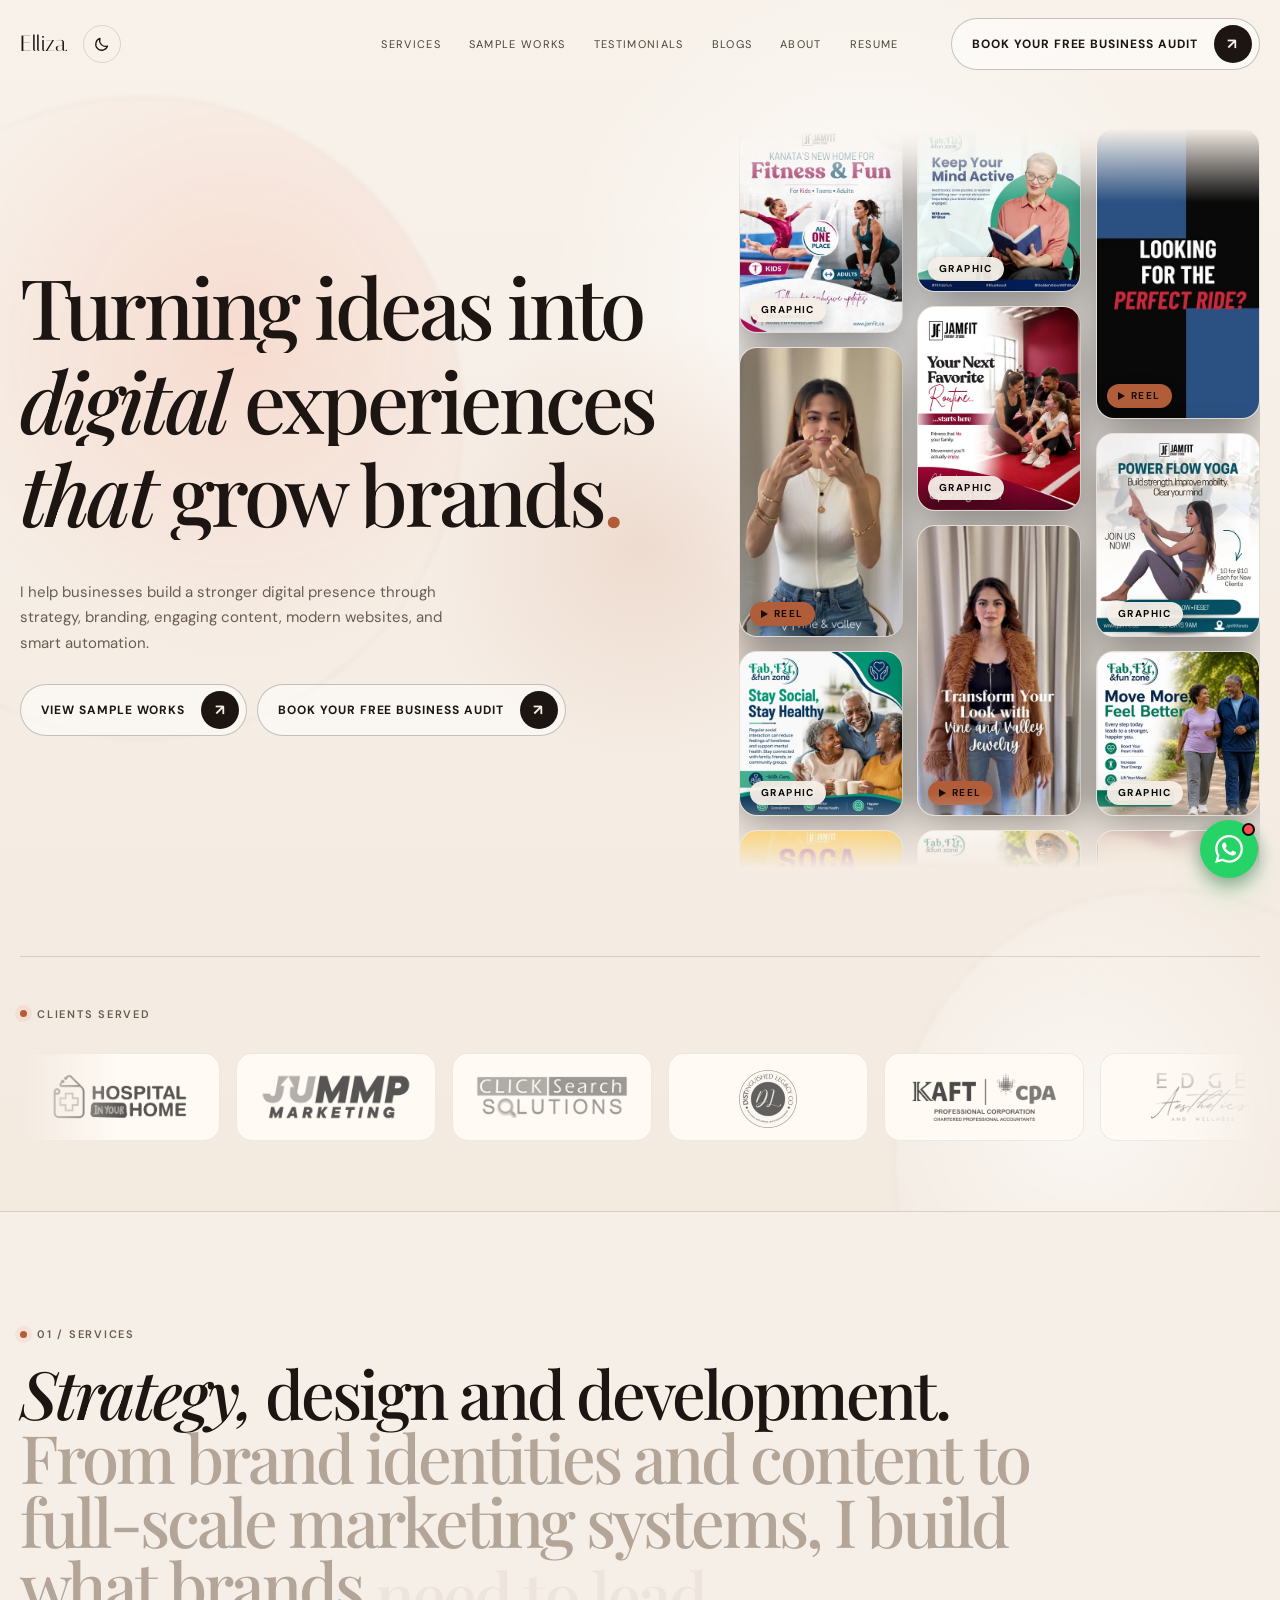
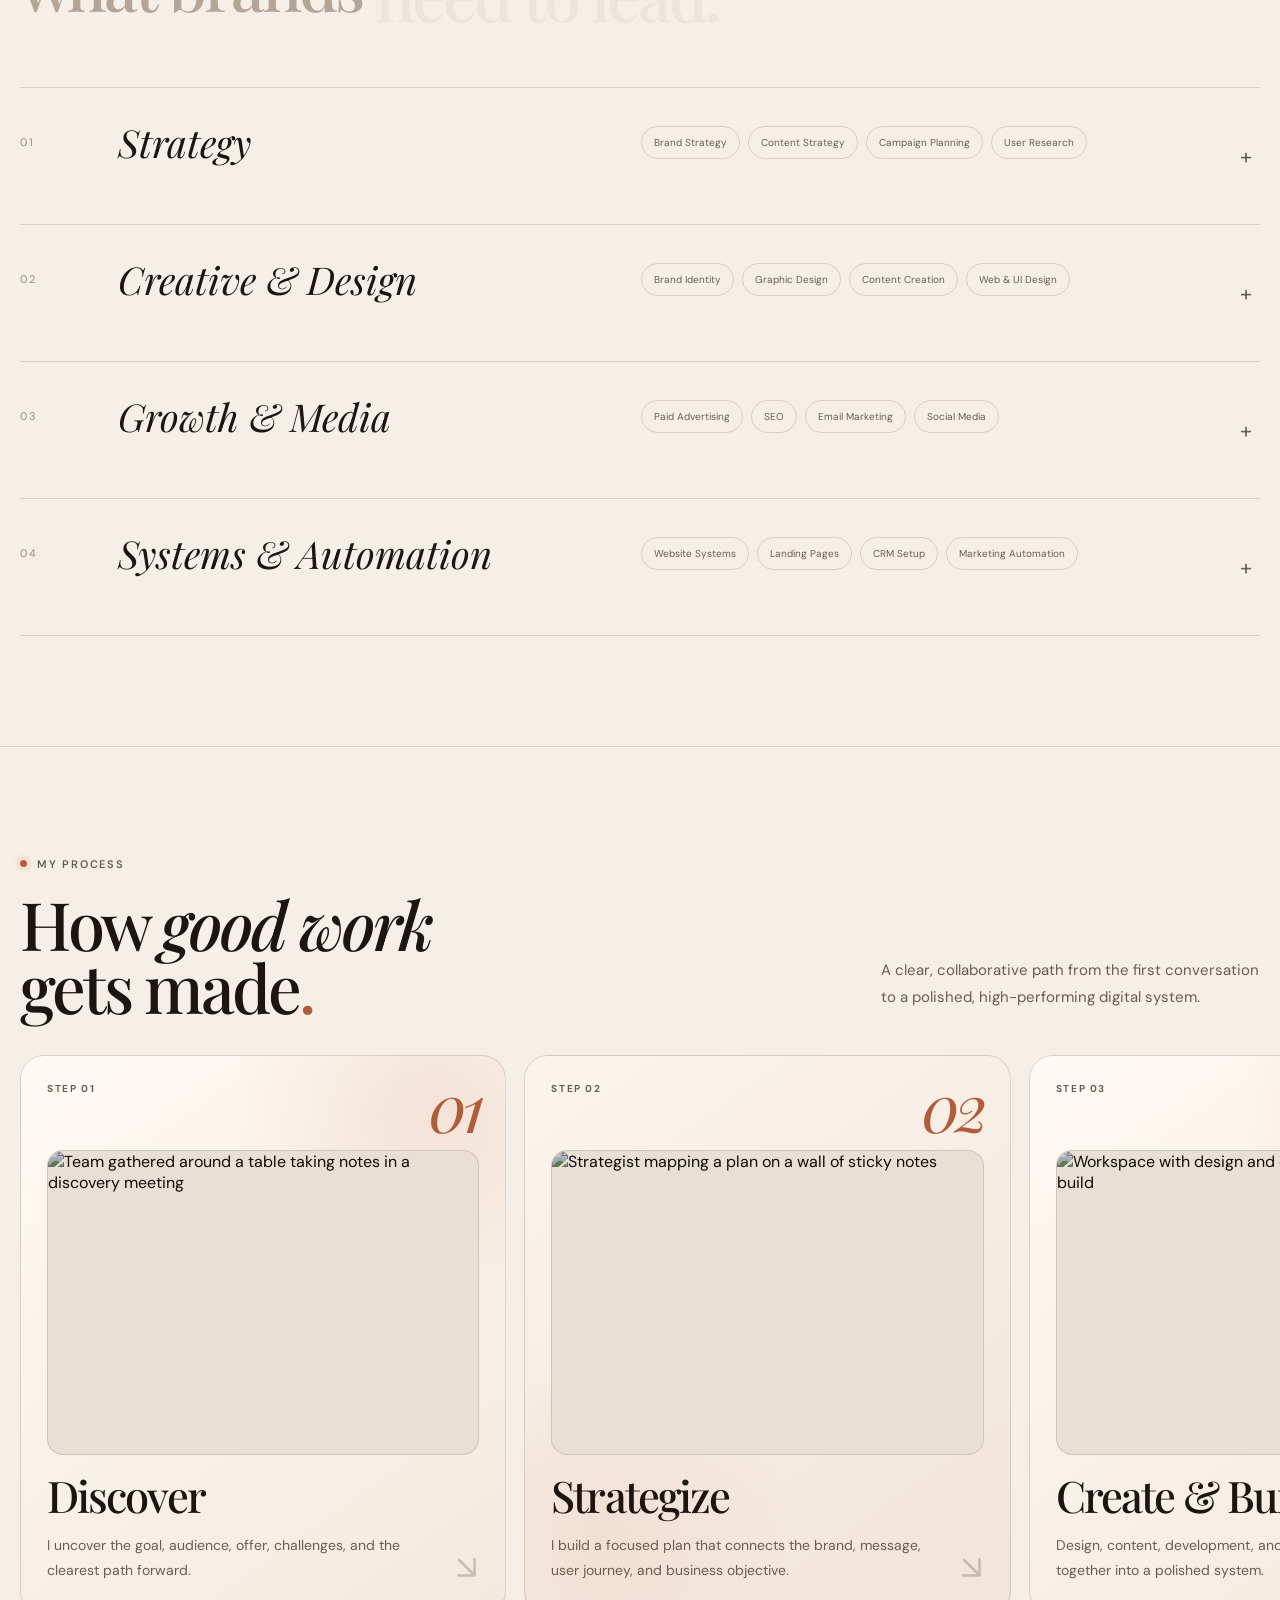
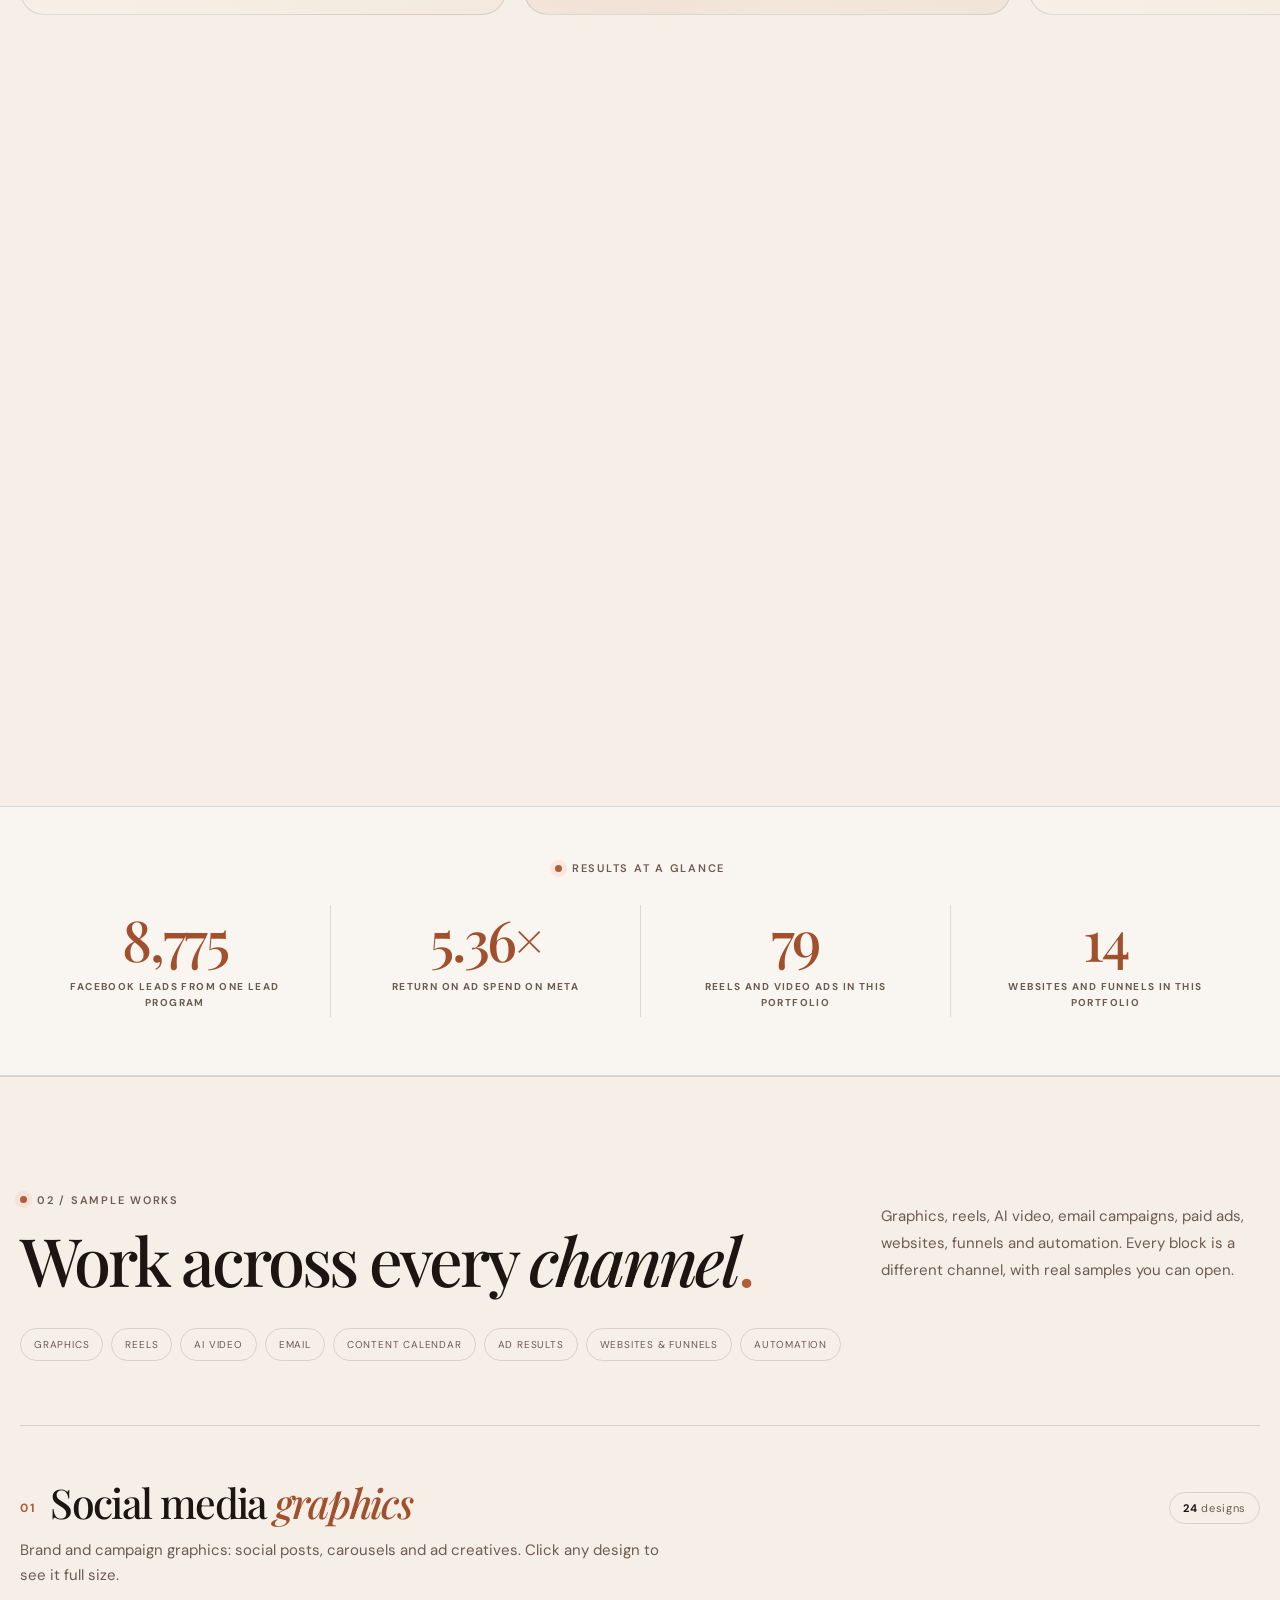
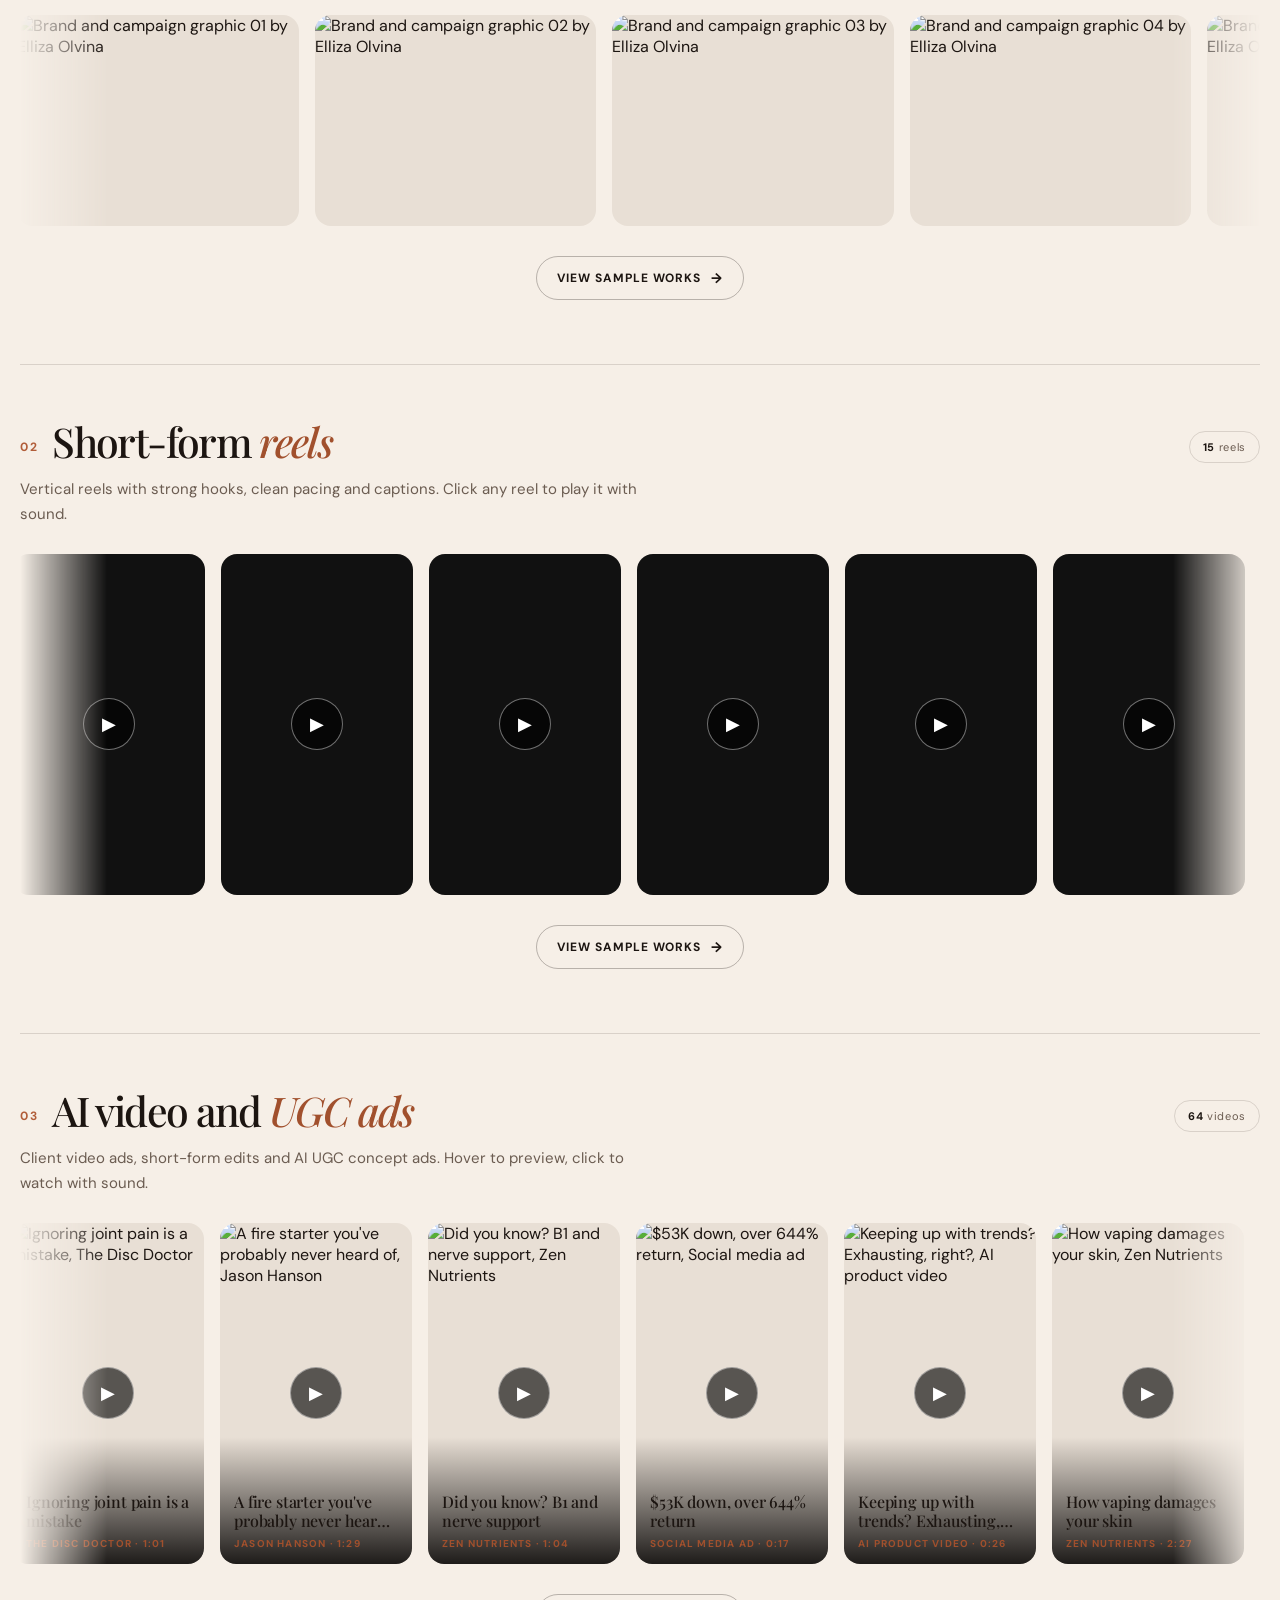
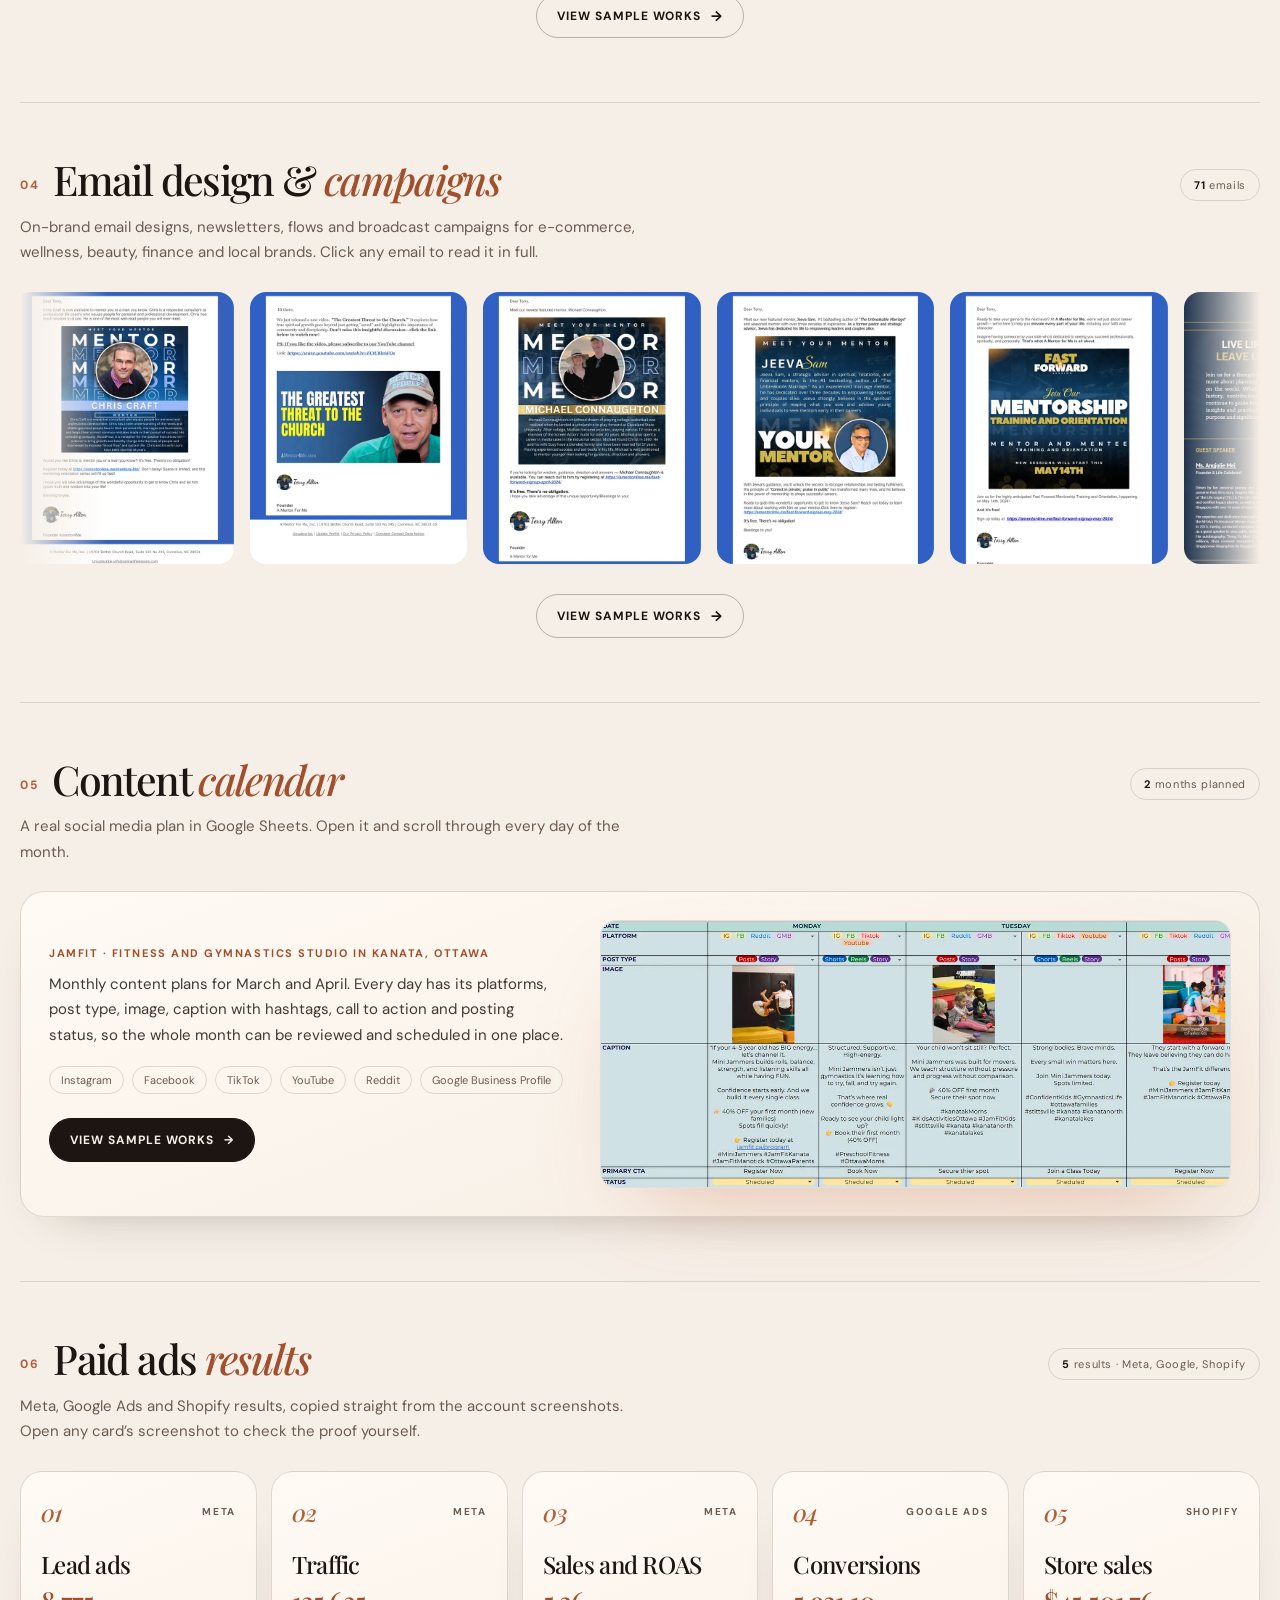
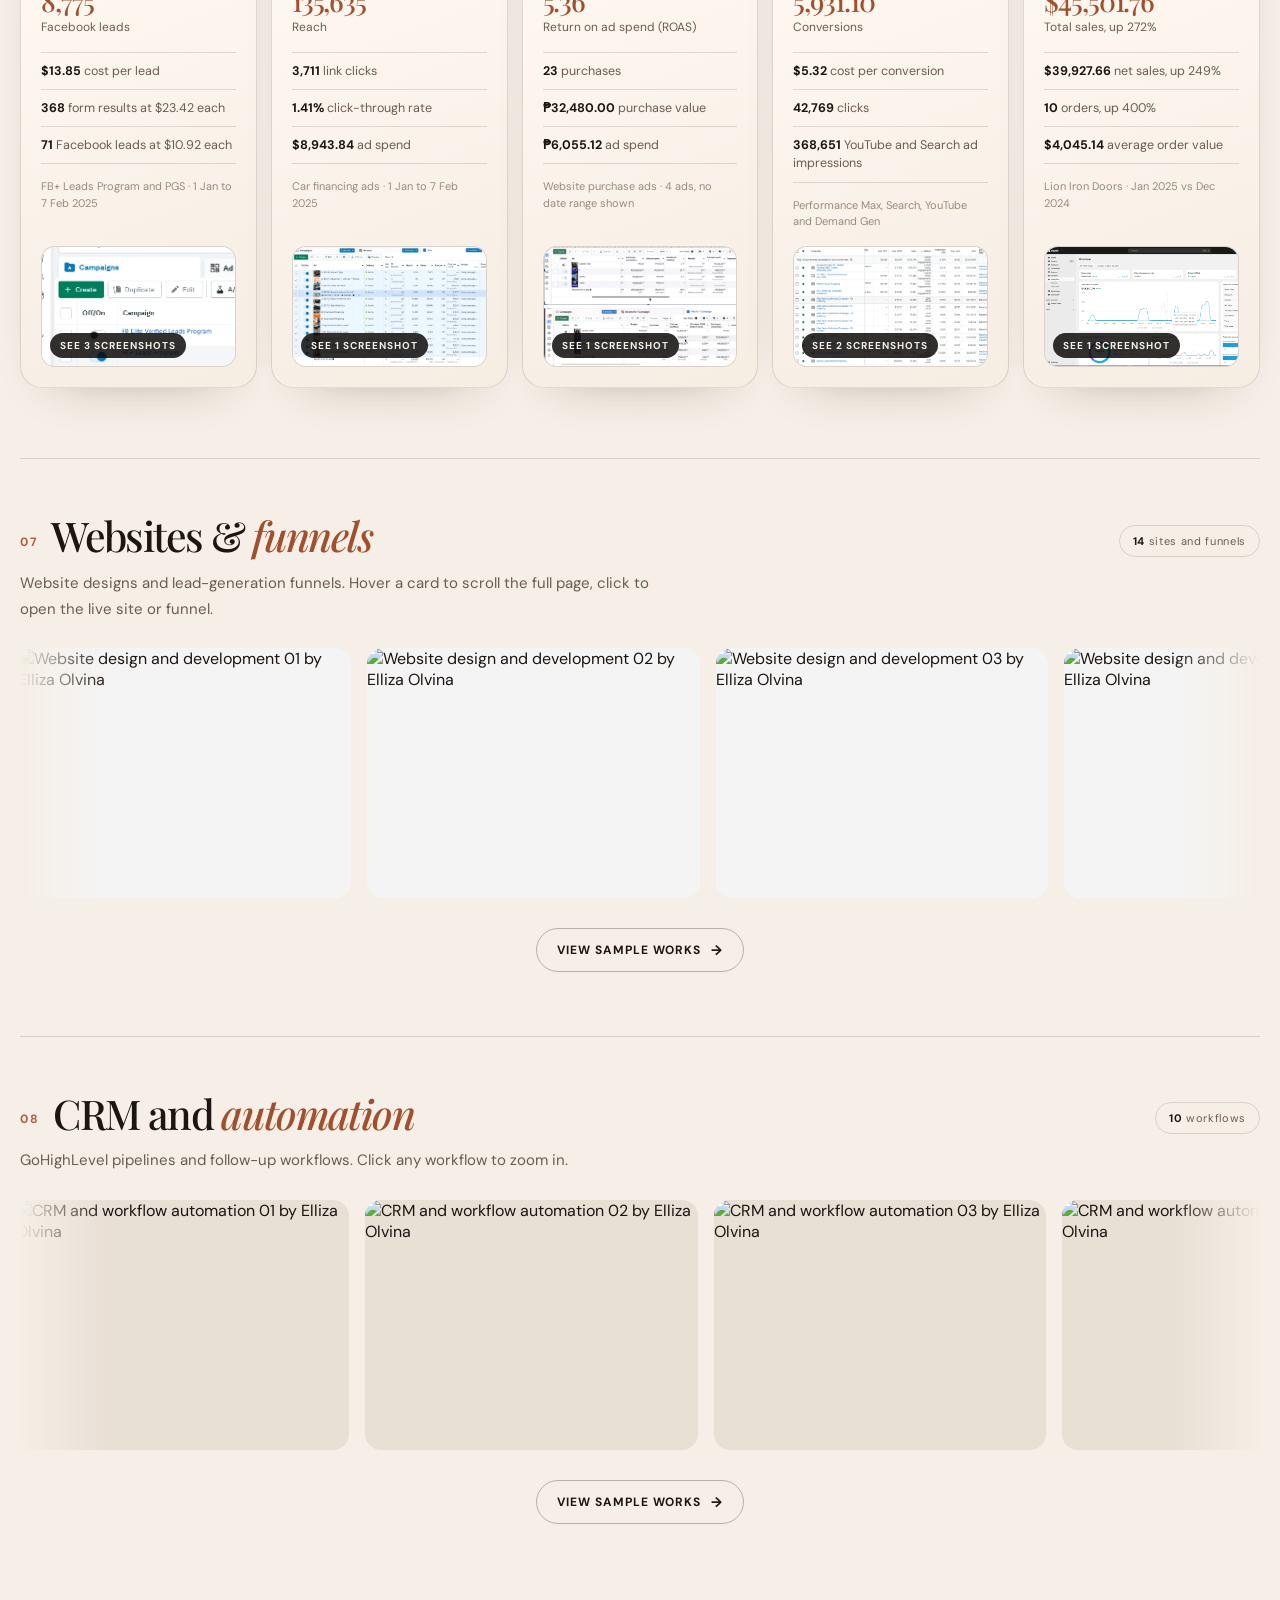
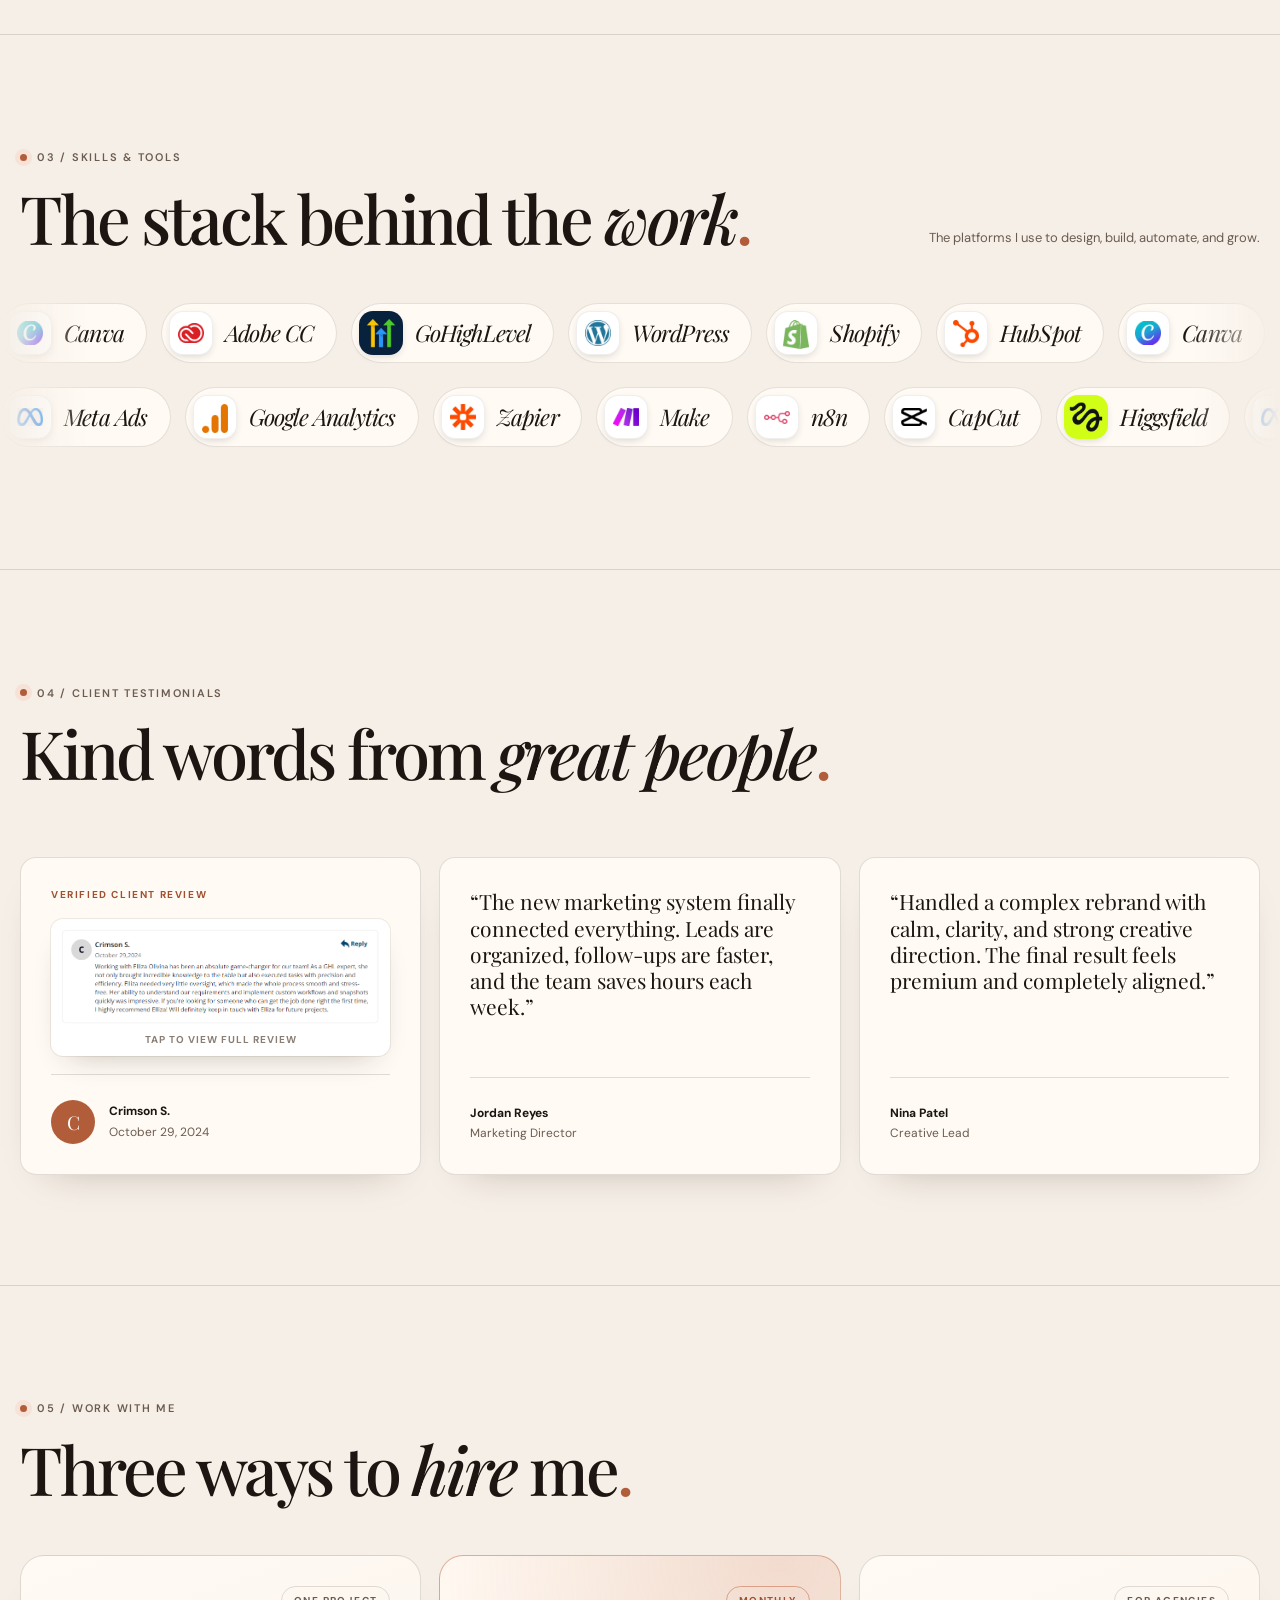
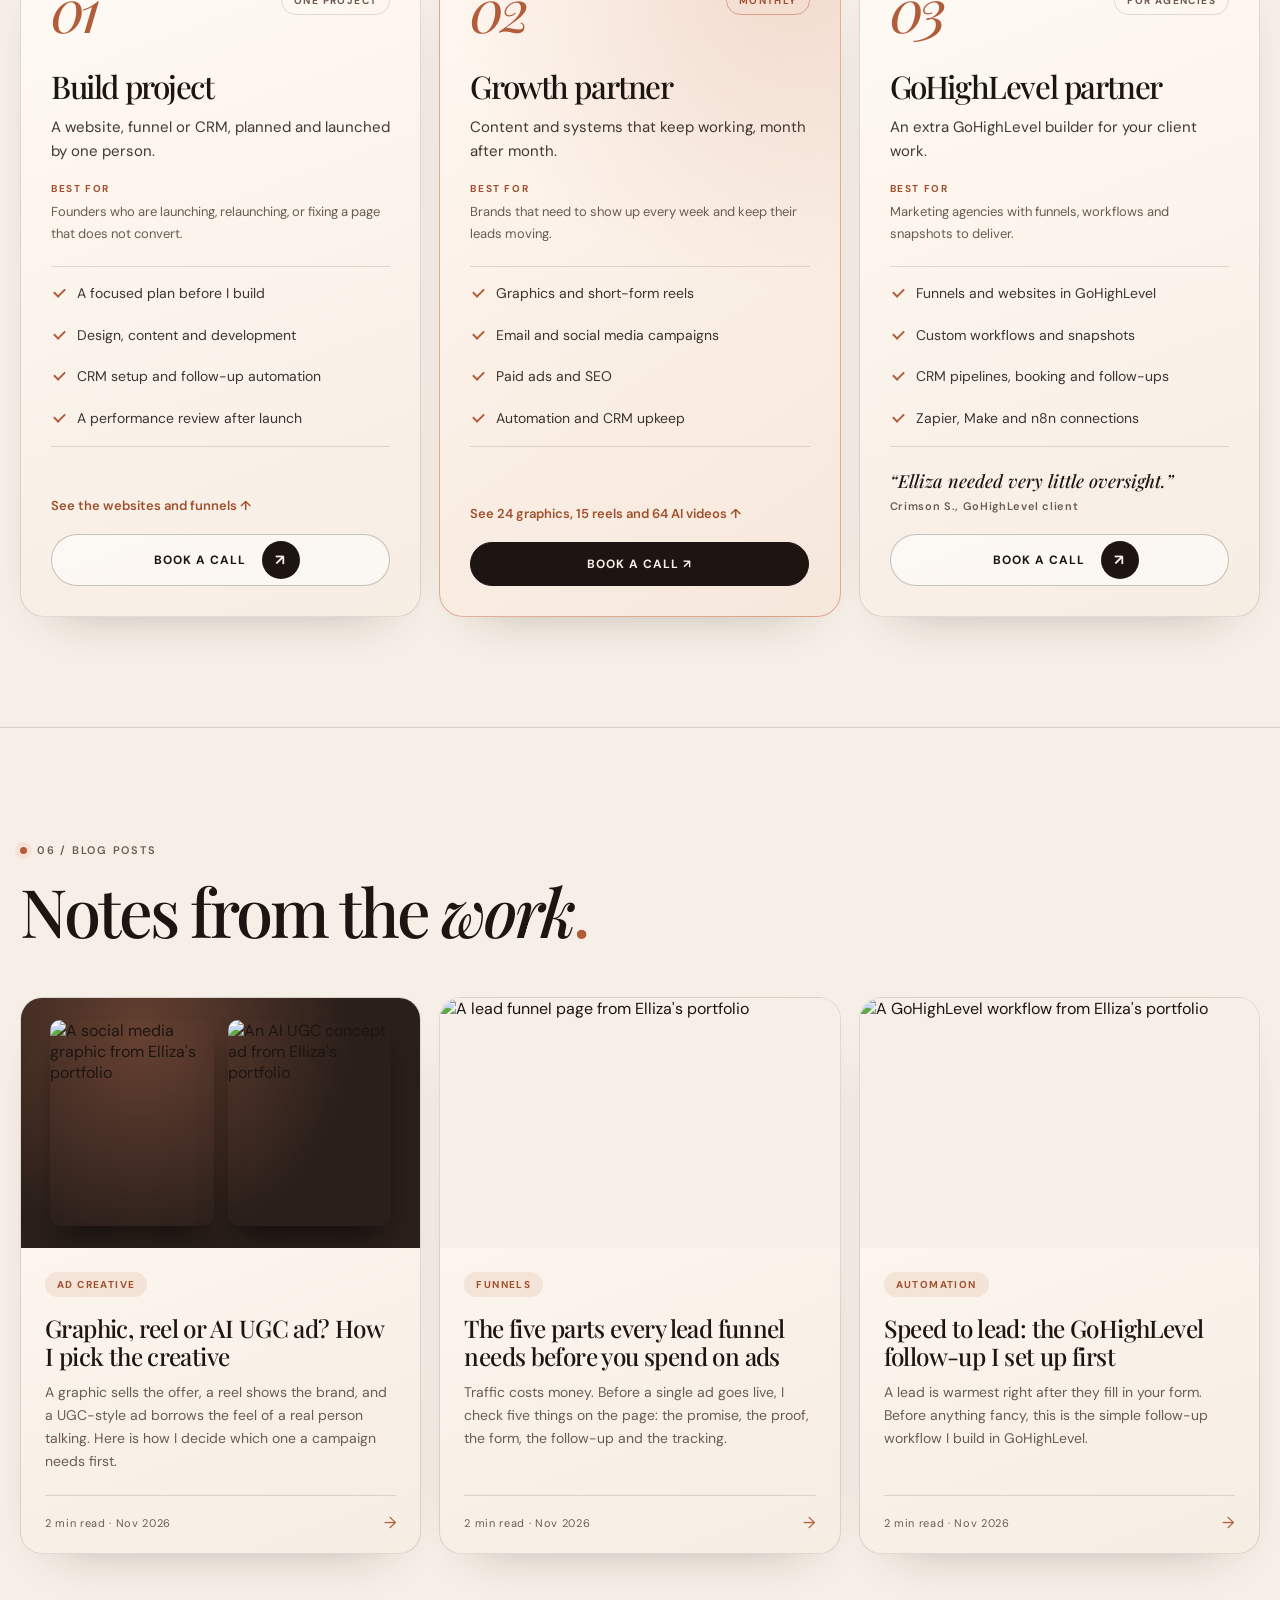
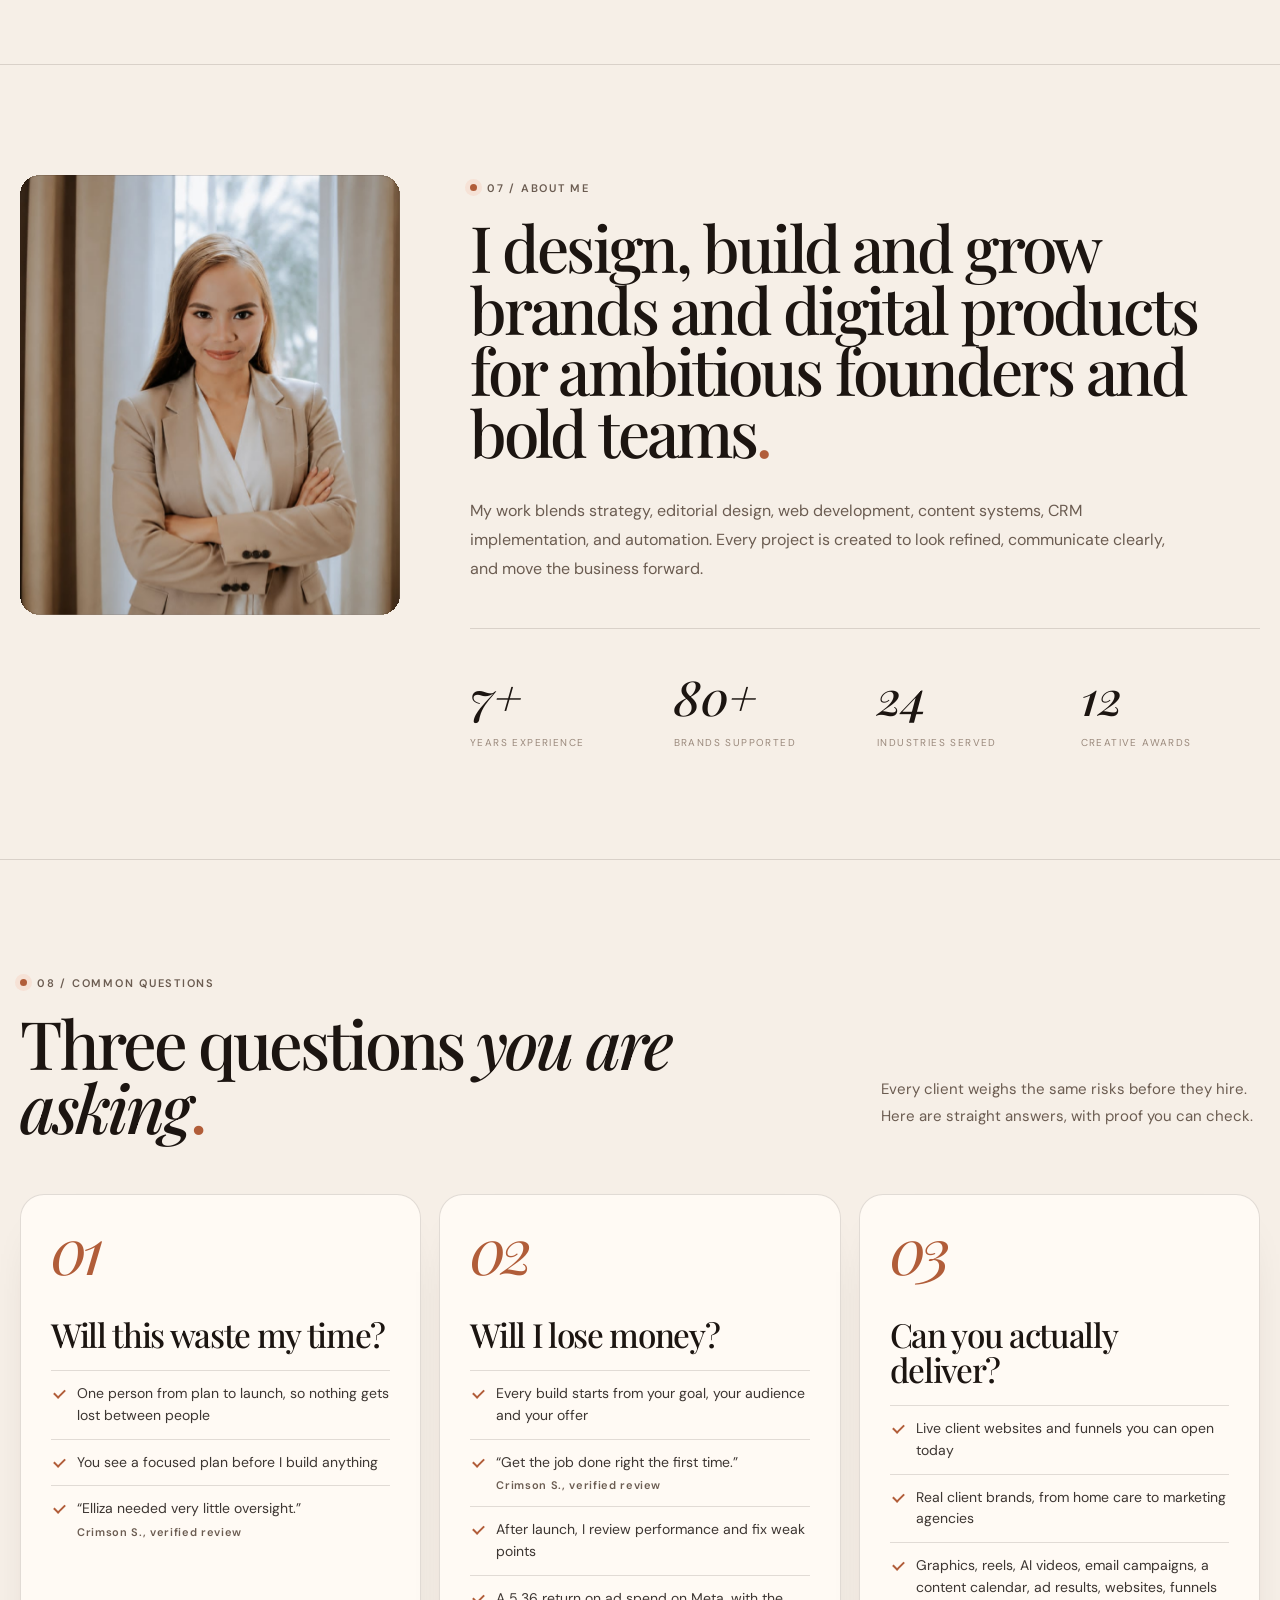
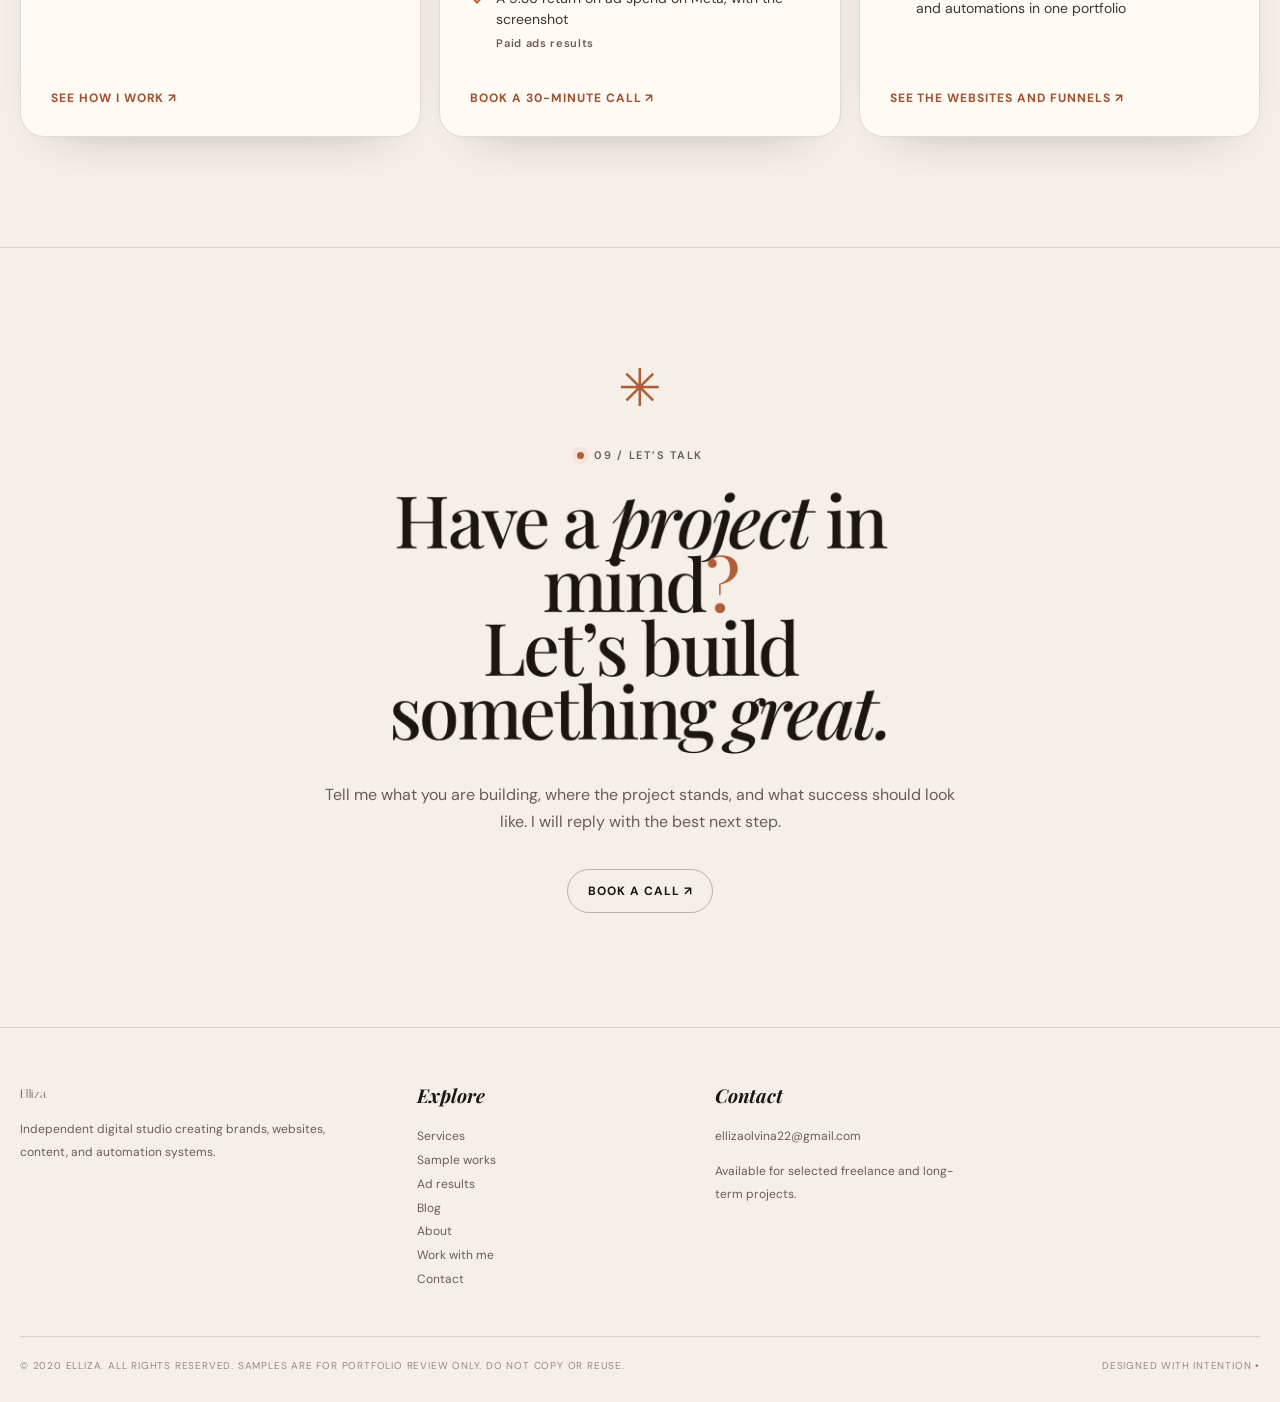
==== index.html @ 6a20acee "Show the site's own cursor inside the sample popups instead of the PC pointer Co-Authored-By: Claude" ====
<!DOCTYPE html>
<html lang="en">
<head>
  <meta charset="UTF-8" />
  <meta name="viewport" content="width=device-width, initial-scale=1.0" />
  <script>var t;try{t=localStorage.getItem("elliza-mode")}catch(e){}if(t!=="dark")document.documentElement.setAttribute("data-theme","light")</script>
  <title>Elliza - Digital Marketing Expert</title>
  <meta name="description" content="Elliza Olvina is a digital marketing expert and GoHighLevel automation specialist building websites, funnels, CRM workflows, and AI agents that grow brands." />
  <meta name="author" content="Elliza Olvina" />
  <meta name="robots" content="index, follow, max-image-preview:large" />
  <link rel="canonical" href="https://elliza-digital.vercel.app/" />
  <meta name="theme-color" content="#f6efe7" />

  <link rel="icon" type="image/png" sizes="32x32" href="favicon-32.png" />
  <link rel="apple-touch-icon" href="apple-touch-icon.png" />
  <link rel="manifest" href="site.webmanifest" />

  <meta property="og:type" content="profile" />
  <meta property="og:site_name" content="Elliza Olvina" />
  <meta property="og:title" content="Elliza Olvina - Digital Marketing Expert &amp; Automation Specialist" />
  <meta property="og:description" content="Elliza Olvina is a digital marketing expert and GoHighLevel automation specialist building websites, funnels, CRM workflows, and AI agents that grow brands." />
  <meta property="og:url" content="https://elliza-digital.vercel.app/" />
  <meta property="og:image" content="https://elliza-digital.vercel.app/assets/images/og-image.jpg" />
  <meta property="og:image:width" content="1200" />
  <meta property="og:image:height" content="630" />
  <meta property="og:image:alt" content="Elliza Olvina, digital marketing expert" />
  <meta property="og:locale" content="en_US" />
  <meta property="profile:first_name" content="Elliza" />
  <meta property="profile:last_name" content="Olvina" />

  <meta name="twitter:card" content="summary_large_image" />
  <meta name="twitter:title" content="Elliza Olvina - Digital Marketing Expert &amp; Automation Specialist" />
  <meta name="twitter:description" content="Elliza Olvina is a digital marketing expert and GoHighLevel automation specialist building websites, funnels, CRM workflows, and AI agents that grow brands." />
  <meta name="twitter:image" content="https://elliza-digital.vercel.app/assets/images/og-image.jpg" />

  <script type="application/ld+json">
  {
    "@context": "https://schema.org",
    "@graph": [
      {
        "@type": "Person",
        "@id": "https://elliza-digital.vercel.app/#elliza",
        "name": "Elliza Olvina",
        "jobTitle": "Digital Marketing Expert and Automation Specialist",
        "description": "Elliza Olvina is a digital marketing expert and GoHighLevel automation specialist building websites, funnels, CRM workflows, and AI agents that grow brands.",
        "url": "https://elliza-digital.vercel.app/",
        "image": "https://elliza-digital.vercel.app/assets/images/og-image.jpg",
        "email": "mailto:ellizaolvina22@gmail.com",
        "telephone": "+639306614307",
        "address": {
          "@type": "PostalAddress",
          "addressLocality": "Butuan City",
          "addressCountry": "PH"
        },
        "alumniOf": {
          "@type": "CollegeOrUniversity",
          "name": "Caraga State University"
        },
        "knowsAbout": [
          "Digital Marketing",
          "GoHighLevel",
          "Marketing Automation",
          "CRM Management",
          "Funnel Building",
          "Website Design",
          "Email Marketing",
          "Social Media Marketing",
          "SEO",
          "n8n",
          "Zapier",
          "Make",
          "AI Agents",
          "Voice AI Agents",
          "Graphic Design",
          "Video Editing"
        ]
      },
      {
        "@type": "WebSite",
        "@id": "https://elliza-digital.vercel.app/#website",
        "url": "https://elliza-digital.vercel.app/",
        "name": "Elliza - Digital Marketing Expert",
        "inLanguage": "en",
        "publisher": {
          "@id": "https://elliza-digital.vercel.app/#elliza"
        }
      },
      {
        "@type": "ProfessionalService",
        "@id": "https://elliza-digital.vercel.app/#service",
        "name": "Elliza Olvina Digital Marketing and Automation",
        "url": "https://elliza-digital.vercel.app/",
        "image": "https://elliza-digital.vercel.app/assets/images/og-image.jpg",
        "telephone": "+639306614307",
        "areaServed": "Worldwide",
        "founder": {
          "@id": "https://elliza-digital.vercel.app/#elliza"
        },
        "serviceType": [
          "Marketing Strategy",
          "Graphic and Web Design",
          "Social Media and Email Marketing",
          "GoHighLevel CRM and Funnel Setup",
          "Marketing Automation",
          "AI and Voice Agents"
        ]
      }
    ]
  }
  </script>

  <link rel="preconnect" href="https://fonts.googleapis.com">
  <link rel="preconnect" href="https://fonts.gstatic.com" crossorigin>
  <link href="https://fonts.googleapis.com/css2?family=DM+Sans:wght@400;500;600;700&family=Italiana&family=Playfair+Display:ital,wght@0,500;0,600;1,500;1,600&display=swap" rel="stylesheet">

  <link rel="stylesheet" href="assets/css/styles.css?v=20261113d">
  <link rel="stylesheet" href="assets/css/protect.css?v=20261112z">
  <link rel="stylesheet" href="assets/css/builds.css?v=20261112a">
  <link rel="stylesheet" href="assets/css/ai-ads.css?v=20261112b">
  <link rel="stylesheet" href="assets/css/flow.css?v=20261113a">
  <link rel="stylesheet" href="assets/css/wa-chat.css?v=20261112n">
  <link rel="stylesheet" href="assets/css/blog.css?v=20261112h">
  <link rel="stylesheet" href="/assets/css/light.css?v=20261113b">
</head>
<body class="is-loading">
  <svg width="0" height="0" style="position:absolute" aria-hidden="true"><symbol id="icon-whatsapp" viewBox="0 0 24 24"><path d="M17.472 14.382c-.297-.149-1.758-.867-2.03-.967-.273-.099-.471-.148-.67.15-.197.297-.767.966-.94 1.164-.173.199-.347.223-.644.075-.297-.15-1.255-.463-2.39-1.475-.883-.788-1.48-1.761-1.653-2.059-.173-.297-.018-.458.13-.606.134-.133.298-.347.446-.52.149-.174.198-.298.298-.497.099-.198.05-.371-.025-.52-.075-.149-.669-1.612-.916-2.207-.242-.579-.487-.5-.669-.51-.173-.008-.371-.01-.57-.01-.198 0-.52.074-.792.372-.272.297-1.04 1.016-1.04 2.479 0 1.462 1.065 2.875 1.213 3.074.149.198 2.096 3.2 5.077 4.487.709.306 1.262.489 1.694.625.712.227 1.36.195 1.871.118.571-.085 1.758-.719 2.006-1.413.248-.694.248-1.289.173-1.413-.074-.124-.272-.198-.57-.347m-5.421 7.403h-.004a9.87 9.87 0 0 1-5.031-1.378l-.361-.214-3.741.982.998-3.648-.235-.374a9.86 9.86 0 0 1-1.51-5.26c.001-5.45 4.436-9.884 9.888-9.884 2.64 0 5.122 1.03 6.988 2.898a9.825 9.825 0 0 1 2.893 6.994c-.003 5.45-4.437 9.884-9.885 9.884m8.413-18.297A11.815 11.815 0 0 0 12.05 0C5.495 0 .16 5.335.157 11.892c0 2.096.547 4.142 1.588 5.945L.057 24l6.305-1.654a11.882 11.882 0 0 0 5.683 1.448h.005c6.554 0 11.89-5.335 11.893-11.893a11.821 11.821 0 0 0-3.48-8.413Z"/></symbol></svg>
  <div class="page-glow" id="pageGlow" aria-hidden="true"></div>
  <div class="page-grid" id="pageGrid" aria-hidden="true"></div>

  <div class="site-loader" id="siteLoader" aria-hidden="true">
    <div class="loader-inner">
      <div class="loader-word"><span>Elliza<span class="accent">.</span></span><span class="loader-percent" id="loaderPercent">00</span></div>
      <div class="loader-track"><div class="loader-bar" id="loaderBar"></div></div>
    </div>
  </div>

  <header class="nav-wrap" id="navWrap">
    <div class="container nav">
      <div class="nav-start">
        <a class="logo" href="#home">Elliza.</a>
        <button class="theme-toggle" id="themeToggle" type="button" aria-label="Switch to light mode" aria-pressed="false"><svg class="theme-sun" viewBox="0 0 24 24" aria-hidden="true"><circle cx="12" cy="12" r="4.2"/><path d="M12 2.5v2.2M12 19.3v2.2M4.6 4.6l1.6 1.6M17.8 17.8l1.6 1.6M2.5 12h2.2M19.3 12h2.2M4.6 19.4l1.6-1.6M17.8 6.2l1.6-1.6"/></svg><svg class="theme-moon" viewBox="0 0 24 24" aria-hidden="true"><path d="M20.5 14.2A8.5 8.5 0 0 1 9.8 3.5a8.5 8.5 0 1 0 10.7 10.7Z"/></svg></button>
      </div>

      <nav class="nav-links" id="navLinks">
        <a href="#services">Services</a>
        <a href="#work">Sample Works</a>
        <a href="#testimonials">Testimonials</a>
        <a href="#blog">Blogs</a>
        <a href="#about">About</a>
        <a href="assets/Elliza-Olvina-Resume.pdf" target="_blank" rel="noopener">Resume</a>
      </nav>

      <a class="btn nav-cta" href="book">Book Your Free Business Audit</a>
      <button class="menu-toggle" id="menuToggle" aria-label="Open menu">☰</button>
    </div>
  </header>

  <main>
    <section class="hero" id="home">
      <div class="container">
        <div class="hero-grid">
          <div class="hero-main">
            <h1 class="serif reveal">
              Turning ideas into<br>
              <span class="italic">digital</span> experiences<br>
              <span class="italic">that</span> grow brands<span class="accent">.</span>
            </h1>

            <div class="hero-copy reveal">
              <p>
                I help businesses build a stronger digital presence through strategy,
                branding, engaging content, modern websites, and smart automation.
              </p>
              <div class="hero-actions">
                <a href="#work" class="btn vivid-button">View Sample Works</a>
                <a href="book" class="btn vivid-button">Book Your Free Business Audit</a>
              </div>
            </div>
          </div>

          <div class="hero-wall" aria-hidden="true">
            <div class="wall-lane lane-1">
              <div class="wall-track">
                <button class="wall-tile" type="button" tabindex="-1" data-open="graphics" data-index="0"><img src="assets/images/hero-wall/graphic-01.webp" width="420" height="525" alt="" decoding="async" draggable="false"><span class="wall-tag">Graphic</span></button>
                <button class="wall-tile is-reel" type="button" tabindex="-1" data-open="reels" data-index="4"><video muted loop playsinline preload="none" poster="assets/images/hero-wall/reel-05.jpg" src="assets/video/hero-wall/reel-05.mp4"></video><span class="wall-tag">Reel</span></button>
                <button class="wall-tile" type="button" tabindex="-1" data-open="graphics" data-index="13"><img src="assets/images/hero-wall/graphic-14.webp" width="420" height="420" alt="" decoding="async" draggable="false"><span class="wall-tag">Graphic</span></button>
                <button class="wall-tile" type="button" tabindex="-1" data-open="graphics" data-index="8"><img src="assets/images/hero-wall/graphic-09.webp" width="420" height="525" alt="" decoding="async" draggable="false"><span class="wall-tag">Graphic</span></button>
                <button class="wall-tile is-reel" type="button" tabindex="-1" data-open="reels" data-index="12"><video muted loop playsinline preload="none" poster="assets/images/hero-wall/reel-13.jpg" src="assets/video/hero-wall/reel-13.mp4"></video><span class="wall-tag">Reel</span></button>
                <button class="wall-tile" type="button" tabindex="-1" data-open="graphics" data-index="20"><img src="assets/images/hero-wall/graphic-21.webp" width="420" height="420" alt="" decoding="async" draggable="false"><span class="wall-tag">Graphic</span></button>
                <button class="wall-tile" type="button" tabindex="-1" data-open="graphics" data-index="0"><img src="assets/images/hero-wall/graphic-01.webp" width="420" height="525" alt="" decoding="async" draggable="false"><span class="wall-tag">Graphic</span></button>
                <button class="wall-tile is-reel" type="button" tabindex="-1" data-open="reels" data-index="4"><video muted loop playsinline preload="none" poster="assets/images/hero-wall/reel-05.jpg" src="assets/video/hero-wall/reel-05.mp4"></video><span class="wall-tag">Reel</span></button>
                <button class="wall-tile" type="button" tabindex="-1" data-open="graphics" data-index="13"><img src="assets/images/hero-wall/graphic-14.webp" width="420" height="420" alt="" decoding="async" draggable="false"><span class="wall-tag">Graphic</span></button>
                <button class="wall-tile" type="button" tabindex="-1" data-open="graphics" data-index="8"><img src="assets/images/hero-wall/graphic-09.webp" width="420" height="525" alt="" decoding="async" draggable="false"><span class="wall-tag">Graphic</span></button>
                <button class="wall-tile is-reel" type="button" tabindex="-1" data-open="reels" data-index="12"><video muted loop playsinline preload="none" poster="assets/images/hero-wall/reel-13.jpg" src="assets/video/hero-wall/reel-13.mp4"></video><span class="wall-tag">Reel</span></button>
                <button class="wall-tile" type="button" tabindex="-1" data-open="graphics" data-index="20"><img src="assets/images/hero-wall/graphic-21.webp" width="420" height="420" alt="" decoding="async" draggable="false"><span class="wall-tag">Graphic</span></button>
              </div>
            </div>
            <div class="wall-lane lane-2">
              <div class="wall-track">
                <button class="wall-tile" type="button" tabindex="-1" data-open="graphics" data-index="12"><img src="assets/images/hero-wall/graphic-13.webp" width="420" height="420" alt="" decoding="async" draggable="false"><span class="wall-tag">Graphic</span></button>
                <button class="wall-tile" type="button" tabindex="-1" data-open="graphics" data-index="1"><img src="assets/images/hero-wall/graphic-02.webp" width="420" height="525" alt="" decoding="async" draggable="false"><span class="wall-tag">Graphic</span></button>
                <button class="wall-tile is-reel" type="button" tabindex="-1" data-open="reels" data-index="11"><video muted loop playsinline preload="none" poster="assets/images/hero-wall/reel-12.jpg" src="assets/video/hero-wall/reel-12.mp4"></video><span class="wall-tag">Reel</span></button>
                <button class="wall-tile" type="button" tabindex="-1" data-open="graphics" data-index="23"><img src="assets/images/hero-wall/graphic-24.webp" width="420" height="420" alt="" decoding="async" draggable="false"><span class="wall-tag">Graphic</span></button>
                <button class="wall-tile" type="button" tabindex="-1" data-open="graphics" data-index="9"><img src="assets/images/hero-wall/graphic-10.webp" width="420" height="525" alt="" decoding="async" draggable="false"><span class="wall-tag">Graphic</span></button>
                <button class="wall-tile is-reel" type="button" tabindex="-1" data-open="reels" data-index="1"><video muted loop playsinline preload="none" poster="assets/images/hero-wall/reel-02.jpg" src="assets/video/hero-wall/reel-02.mp4"></video><span class="wall-tag">Reel</span></button>
                <button class="wall-tile" type="button" tabindex="-1" data-open="graphics" data-index="12"><img src="assets/images/hero-wall/graphic-13.webp" width="420" height="420" alt="" decoding="async" draggable="false"><span class="wall-tag">Graphic</span></button>
                <button class="wall-tile" type="button" tabindex="-1" data-open="graphics" data-index="1"><img src="assets/images/hero-wall/graphic-02.webp" width="420" height="525" alt="" decoding="async" draggable="false"><span class="wall-tag">Graphic</span></button>
                <button class="wall-tile is-reel" type="button" tabindex="-1" data-open="reels" data-index="11"><video muted loop playsinline preload="none" poster="assets/images/hero-wall/reel-12.jpg" src="assets/video/hero-wall/reel-12.mp4"></video><span class="wall-tag">Reel</span></button>
                <button class="wall-tile" type="button" tabindex="-1" data-open="graphics" data-index="23"><img src="assets/images/hero-wall/graphic-24.webp" width="420" height="420" alt="" decoding="async" draggable="false"><span class="wall-tag">Graphic</span></button>
                <button class="wall-tile" type="button" tabindex="-1" data-open="graphics" data-index="9"><img src="assets/images/hero-wall/graphic-10.webp" width="420" height="525" alt="" decoding="async" draggable="false"><span class="wall-tag">Graphic</span></button>
                <button class="wall-tile is-reel" type="button" tabindex="-1" data-open="reels" data-index="1"><video muted loop playsinline preload="none" poster="assets/images/hero-wall/reel-02.jpg" src="assets/video/hero-wall/reel-02.mp4"></video><span class="wall-tag">Reel</span></button>
              </div>
            </div>
            <div class="wall-lane lane-3">
              <div class="wall-track">
                <button class="wall-tile is-reel" type="button" tabindex="-1" data-open="reels" data-index="3"><video muted loop playsinline preload="none" poster="assets/images/hero-wall/reel-04.jpg" src="assets/video/hero-wall/reel-04.mp4"></video><span class="wall-tag">Reel</span></button>
                <button class="wall-tile" type="button" tabindex="-1" data-open="graphics" data-index="4"><img src="assets/images/hero-wall/graphic-05.webp" width="420" height="525" alt="" decoding="async" draggable="false"><span class="wall-tag">Graphic</span></button>
                <button class="wall-tile" type="button" tabindex="-1" data-open="graphics" data-index="14"><img src="assets/images/hero-wall/graphic-15.webp" width="420" height="420" alt="" decoding="async" draggable="false"><span class="wall-tag">Graphic</span></button>
                <button class="wall-tile is-reel" type="button" tabindex="-1" data-open="reels" data-index="13"><video muted loop playsinline preload="none" poster="assets/images/hero-wall/reel-14.jpg" src="assets/video/hero-wall/reel-14.mp4"></video><span class="wall-tag">Reel</span></button>
                <button class="wall-tile" type="button" tabindex="-1" data-open="graphics" data-index="6"><img src="assets/images/hero-wall/graphic-07.webp" width="420" height="525" alt="" decoding="async" draggable="false"><span class="wall-tag">Graphic</span></button>
                <button class="wall-tile" type="button" tabindex="-1" data-open="graphics" data-index="10"><img src="assets/images/hero-wall/graphic-11.webp" width="420" height="525" alt="" decoding="async" draggable="false"><span class="wall-tag">Graphic</span></button>
                <button class="wall-tile" type="button" tabindex="-1" data-open="graphics" data-index="19"><img src="assets/images/hero-wall/graphic-20.webp" width="420" height="420" alt="" decoding="async" draggable="false"><span class="wall-tag">Graphic</span></button>
                <button class="wall-tile is-reel" type="button" tabindex="-1" data-open="reels" data-index="3"><video muted loop playsinline preload="none" poster="assets/images/hero-wall/reel-04.jpg" src="assets/video/hero-wall/reel-04.mp4"></video><span class="wall-tag">Reel</span></button>
                <button class="wall-tile" type="button" tabindex="-1" data-open="graphics" data-index="4"><img src="assets/images/hero-wall/graphic-05.webp" width="420" height="525" alt="" decoding="async" draggable="false"><span class="wall-tag">Graphic</span></button>
                <button class="wall-tile" type="button" tabindex="-1" data-open="graphics" data-index="14"><img src="assets/images/hero-wall/graphic-15.webp" width="420" height="420" alt="" decoding="async" draggable="false"><span class="wall-tag">Graphic</span></button>
                <button class="wall-tile is-reel" type="button" tabindex="-1" data-open="reels" data-index="13"><video muted loop playsinline preload="none" poster="assets/images/hero-wall/reel-14.jpg" src="assets/video/hero-wall/reel-14.mp4"></video><span class="wall-tag">Reel</span></button>
                <button class="wall-tile" type="button" tabindex="-1" data-open="graphics" data-index="6"><img src="assets/images/hero-wall/graphic-07.webp" width="420" height="525" alt="" decoding="async" draggable="false"><span class="wall-tag">Graphic</span></button>
                <button class="wall-tile" type="button" tabindex="-1" data-open="graphics" data-index="10"><img src="assets/images/hero-wall/graphic-11.webp" width="420" height="525" alt="" decoding="async" draggable="false"><span class="wall-tag">Graphic</span></button>
                <button class="wall-tile" type="button" tabindex="-1" data-open="graphics" data-index="19"><img src="assets/images/hero-wall/graphic-20.webp" width="420" height="420" alt="" decoding="async" draggable="false"><span class="wall-tag">Graphic</span></button>
              </div>
            </div>
          </div>
        </div>

        <div class="clients-strip reveal">
          <p class="eyebrow clients-strip-label">Clients Served</p>
          <div class="brand-strip" aria-label="Clients served">
            <div class="brand-track">
              <ul class="brand-group client-logos">
                <li class="client-logo"><img src="assets/images/clients/hospital-in-your-home.webp" alt="Hospital In Your Home" width="343" height="120" decoding="async" draggable="false"></li>
                <li class="client-logo"><img src="assets/images/clients/jummp-marketing.webp" alt="JUMMP Marketing" width="360" height="114" decoding="async" draggable="false"></li>
                <li class="client-logo"><img src="assets/images/clients/click-search-solutions.webp" alt="Click Search Solutions" width="360" height="99" decoding="async" draggable="false"></li>
                <li class="client-logo is-square"><img src="assets/images/clients/distinguished-legacy.webp" alt="Distinguished Legacy Co." width="120" height="120" decoding="async" draggable="false"></li>
                <li class="client-logo"><img src="assets/images/clients/kaft-cpa.webp" alt="KAFT CPA Professional Corporation" width="360" height="120" decoding="async" draggable="false"></li>
                <li class="client-logo"><img src="assets/images/clients/edge-aesthetics.webp" alt="Edge Aesthetics and Wellness" width="247" height="120" decoding="async" draggable="false"></li>
                <li class="client-logo is-square"><img src="assets/images/clients/passport-to-health.webp" alt="Passport to Health" width="120" height="120" decoding="async" draggable="false"></li>
                <li class="client-logo"><img src="assets/images/clients/10x-advantage.webp" alt="10X Advantage" width="360" height="106" decoding="async" draggable="false"></li>
                <li class="client-logo"><img src="assets/images/clients/goshen-quality-care.webp" alt="Goshen Quality Care" width="214" height="120" decoding="async" draggable="false"></li>
                <li class="client-logo is-square"><img src="assets/images/clients/wise-and-well.webp" alt="Wise &amp; Well" width="96" height="120" decoding="async" draggable="false"></li>
                <li class="client-logo"><img src="assets/images/clients/restaurant-brand-builders.webp" alt="Restaurant Brand Builders" width="222" height="120" decoding="async" draggable="false"></li>
                <li class="client-logo"><img src="assets/images/clients/care-home-mastery.webp" alt="Care Home Mastery" width="181" height="120" decoding="async" draggable="false"></li>
                <li class="client-logo"><img src="assets/images/clients/marketmystr.webp" alt="MarketMystr" width="354" height="100" decoding="async" draggable="false"></li>
              </ul>
              <ul class="brand-group client-logos" aria-hidden="true">
                <li class="client-logo"><img src="assets/images/clients/hospital-in-your-home.webp" alt="" width="343" height="120" decoding="async" draggable="false"></li>
                <li class="client-logo"><img src="assets/images/clients/jummp-marketing.webp" alt="" width="360" height="114" decoding="async" draggable="false"></li>
                <li class="client-logo"><img src="assets/images/clients/click-search-solutions.webp" alt="" width="360" height="99" decoding="async" draggable="false"></li>
                <li class="client-logo is-square"><img src="assets/images/clients/distinguished-legacy.webp" alt="" width="120" height="120" decoding="async" draggable="false"></li>
                <li class="client-logo"><img src="assets/images/clients/kaft-cpa.webp" alt="" width="360" height="120" decoding="async" draggable="false"></li>
                <li class="client-logo"><img src="assets/images/clients/edge-aesthetics.webp" alt="" width="247" height="120" decoding="async" draggable="false"></li>
                <li class="client-logo is-square"><img src="assets/images/clients/passport-to-health.webp" alt="" width="120" height="120" decoding="async" draggable="false"></li>
                <li class="client-logo"><img src="assets/images/clients/10x-advantage.webp" alt="" width="360" height="106" decoding="async" draggable="false"></li>
                <li class="client-logo"><img src="assets/images/clients/goshen-quality-care.webp" alt="" width="214" height="120" decoding="async" draggable="false"></li>
                <li class="client-logo is-square"><img src="assets/images/clients/wise-and-well.webp" alt="" width="96" height="120" decoding="async" draggable="false"></li>
                <li class="client-logo"><img src="assets/images/clients/restaurant-brand-builders.webp" alt="" width="222" height="120" decoding="async" draggable="false"></li>
                <li class="client-logo"><img src="assets/images/clients/care-home-mastery.webp" alt="" width="181" height="120" decoding="async" draggable="false"></li>
                <li class="client-logo"><img src="assets/images/clients/marketmystr.webp" alt="" width="354" height="100" decoding="async" draggable="false"></li>
              </ul>
            </div>
          </div>
        </div>
      </div>
    </section>

    <section class="section" id="services">
      <div class="container">
        <div class="eyebrow reveal">01 / Services</div>
        <h2 class="serif services-intro reveal">
          <span class="italic">Strategy,</span> design and development.<br>
          <span class="services-secondary" id="servicesSecondary">From brand identities and content to full-scale marketing systems, I build what brands need to lead.</span>
        </h2>

        <div class="service-list">
          <div class="service-row reveal" data-preview-image="https://images.unsplash.com/photo-1552664730-d307ca884978?auto=format&fit=crop&w=1200&q=88" data-preview-alt="Brand strategy workshop with a team planning ideas">
            <div class="service-number">01</div>
            <div class="service-name">Strategy</div>
            <div class="service-tags">
              <span class="tag">Brand Strategy</span><span class="tag">Content Strategy</span><span class="tag">Campaign Planning</span><span class="tag">User Research</span>
            </div>
            <div class="service-detail">I clarify your positioning, audience, offer, and goals so every creative decision supports a clear business direction.</div>
          </div>

          <div class="service-row reveal" data-preview-image="https://images.unsplash.com/photo-1558655146-d09347e92766?auto=format&fit=crop&w=1200&q=88" data-preview-alt="Creative designer working on a digital interface">
            <div class="service-number">02</div>
            <div class="service-name">Creative & Design</div>
            <div class="service-tags">
              <span class="tag">Brand Identity</span><span class="tag">Graphic Design</span><span class="tag">Content Creation</span><span class="tag">Web & UI Design</span>
            </div>
            <div class="service-detail">From visual identity to responsive web design, I create a consistent experience that feels polished, intentional, and easy to use.</div>
          </div>

          <div class="service-row reveal" data-preview-image="https://images.unsplash.com/photo-1460925895917-afdab827c52f?auto=format&fit=crop&w=1200&q=88" data-preview-alt="Digital marketing analytics and campaign performance dashboard">
            <div class="service-number">03</div>
            <div class="service-name">Growth & Media</div>
            <div class="service-tags">
              <span class="tag">Paid Advertising</span><span class="tag">SEO</span><span class="tag">Email Marketing</span><span class="tag">Social Media</span>
            </div>
            <div class="service-detail">I connect content, campaigns, and performance tracking to attract the right audience and turn attention into measurable growth.</div>
          </div>

          <div class="service-row reveal" data-preview-image="https://images.unsplash.com/photo-1551288049-bebda4e38f71?auto=format&fit=crop&w=1200&q=88" data-preview-alt="CRM automation and connected business systems dashboard">
            <div class="service-number">04</div>
            <div class="service-name">Systems & Automation</div>
            <div class="service-tags">
              <span class="tag">Website Systems</span><span class="tag">Landing Pages</span><span class="tag">CRM Setup</span><span class="tag">Marketing Automation</span>
            </div>
            <div class="service-detail">I build connected systems that capture leads, update your CRM, trigger follow-ups, book calls, and reduce repetitive work.</div>
          </div>
        </div>
      </div>
    </section>

    <section class="section process-showcase" id="process">
      <div class="process-pin">
      <div class="container">
        <div class="process-heading">
          <div>
            <div class="eyebrow reveal">My process</div>
            <h2 class="serif section-title reveal">How <span class="italic">good work</span><br>gets made<span class="accent">.</span></h2>
          </div>
          <p class="process-intro reveal">A clear, collaborative path from the first conversation to a polished, high-performing digital system.</p>
        </div>
      </div>
      <div class="process-viewport reveal" id="processViewport" aria-label="My four-step process">
        <div class="process-track">
          <article class="process-card"><div class="process-card-top"><span class="process-step-label">Step 01</span><span class="process-card-number">01</span></div><figure class="process-card-media"><img src="https://images.unsplash.com/photo-1517048676732-d65bc937f952?auto=format&fit=crop&w=1000&q=80" alt="Team gathered around a table taking notes in a discovery meeting" width="1000" height="625" loading="lazy" decoding="async" draggable="false"></figure><div class="process-card-copy"><h3>Discover</h3><p>I uncover the goal, audience, offer, challenges, and the clearest path forward.</p></div><span class="process-card-mark">↘</span></article>
          <article class="process-card"><div class="process-card-top"><span class="process-step-label">Step 02</span><span class="process-card-number">02</span></div><figure class="process-card-media"><img src="https://images.unsplash.com/photo-1542626991-cbc4e32524cc?auto=format&fit=crop&w=1000&q=80" alt="Strategist mapping a plan on a wall of sticky notes" width="1000" height="625" loading="lazy" decoding="async" draggable="false"></figure><div class="process-card-copy"><h3>Strategize</h3><p>I build a focused plan that connects the brand, message, user journey, and business objective.</p></div><span class="process-card-mark">↘</span></article>
          <article class="process-card"><div class="process-card-top"><span class="process-step-label">Step 03</span><span class="process-card-number">03</span></div><figure class="process-card-media"><img src="https://images.unsplash.com/photo-1467232004584-a241de8bcf5d?auto=format&fit=crop&w=1000&q=80" alt="Workspace with design and code on screen during a build" width="1000" height="625" loading="lazy" decoding="async" draggable="false"></figure><div class="process-card-copy"><h3>Create &amp; Build</h3><p>Design, content, development, and automation come together into a polished system.</p></div><span class="process-card-mark">↘</span></article>
          <article class="process-card"><div class="process-card-top"><span class="process-step-label">Step 04</span><span class="process-card-number">04</span></div><figure class="process-card-media"><img src="https://images.unsplash.com/photo-1551288049-bebda4e38f71?auto=format&fit=crop&w=1000&q=80" alt="Analytics dashboard showing performance data" width="1000" height="625" loading="lazy" decoding="async" draggable="false"></figure><div class="process-card-copy"><h3>Optimize &amp; Grow</h3><p>I review performance, improve weak points, and prepare the system to scale.</p></div><span class="process-card-mark">↘</span></article>
        </div>
      </div>
      </div>
    </section>

    <!-- Results at a glance (2026-11-12, glaiza.digital flow): only numbers that are shown with proof further down this page. -->
    <section class="glance" aria-label="Results at a glance">
      <div class="container">
        <p class="eyebrow glance-label">Results at a glance</p>
        <ul class="glance-grid">
          <li><strong>8,775</strong><span>Facebook leads from one lead program</span></li>
          <li><strong>5.36×</strong><span>Return on ad spend on Meta</span></li>
          <li><strong>79</strong><span>Reels and video ads in this portfolio</span></li>
          <li><strong>14</strong><span>Websites and funnels in this portfolio</span></li>
        </ul>
      </div>
    </section>

    <!-- 02 / Sample works (2026-11-12, glaiza.digital flow): one block per channel. sample-works.js moves the cards main.js builds into each row. -->
    <section class="section sw" id="work">
      <div class="container">
        <div class="lb-head">
          <div>
            <div class="eyebrow reveal">02 / Sample works</div>
            <h2 class="serif section-title reveal">Work across every <span class="italic">channel</span><span class="accent">.</span></h2>
          </div>
          <p class="lb-intro reveal">Graphics, reels, AI video, email campaigns, paid ads, websites, funnels and automation. Every block is a different channel, with real samples you can open.</p>
        </div>
        <nav class="sw-jump reveal" aria-label="Jump to a channel">
          <a href="#sw-graphics">Graphics</a><a href="#sw-reels">Reels</a><a href="#sw-aivideo">AI video</a><a href="#sw-email">Email</a><a href="#sw-calendar">Content calendar</a><a href="#ad-results">Ad results</a><a href="#sw-websites">Websites &amp; funnels</a><a href="#sw-automation">Automation</a>
        </nav>

        <div class="sw-block reveal" id="sw-graphics">
          <div class="sw-top">
            <h3 class="serif"><span class="sw-n">01</span>Social media <span class="italic">graphics</span></h3>
            <div class="sw-side"><span class="sw-count"><b data-sw-count="graphics">24</b> designs</span></div>
          </div>
          <p class="sw-desc">Brand and campaign graphics: social posts, carousels and ad creatives. Click any design to see it full size.</p>
          <div class="sw-row" id="sw-row-graphics" data-sw-row="graphics"></div>
          <div class="sw-more"><button class="btn sw-more-btn" type="button" aria-expanded="false" aria-controls="sw-row-graphics"><span class="sw-more-label">View Sample Works</span><span class="sw-more-icon" aria-hidden="true">→</span></button></div>
        </div>

        <div class="sw-block reveal" id="sw-reels">
          <div class="sw-top">
            <h3 class="serif"><span class="sw-n">02</span>Short-form <span class="italic">reels</span></h3>
            <div class="sw-side"><span class="sw-count"><b data-sw-count="reels">15</b> reels</span></div>
          </div>
          <p class="sw-desc">Vertical reels with strong hooks, clean pacing and captions. Click any reel to play it with sound.</p>
          <div class="sw-row" id="sw-row-reels" data-sw-row="reels"></div>
          <div class="sw-more"><button class="btn sw-more-btn" type="button" aria-expanded="false" aria-controls="sw-row-reels"><span class="sw-more-label">View Sample Works</span><span class="sw-more-icon" aria-hidden="true">→</span></button></div>
        </div>

        <div class="sw-block reveal" id="sw-aivideo">
          <div class="sw-top">
            <h3 class="serif"><span class="sw-n">03</span>AI video and <span class="italic">UGC ads</span></h3>
            <div class="sw-side"><span class="sw-count"><b data-sw-count="aivideo">64</b> videos</span></div>
          </div>
          <p class="sw-desc">Client video ads, short-form edits and AI UGC concept ads. Hover to preview, click to watch with sound.</p>
          <div class="sw-row" id="sw-row-aivideo" data-sw-row="aivideo"></div>
          <div class="sw-more"><button class="btn sw-more-btn" type="button" aria-expanded="false" aria-controls="sw-row-aivideo"><span class="sw-more-label">View Sample Works</span><span class="sw-more-icon" aria-hidden="true">→</span></button></div>
        </div>

        <!-- 04 Email design & campaigns (2026-11-13, like glaiza.digital): 71 emails from assets/js/emails.js; the popup scrolls the whole email. -->
        <div class="sw-block reveal" id="sw-email">
          <div class="sw-top">
            <h3 class="serif"><span class="sw-n">04</span>Email design &amp; <span class="italic">campaigns</span></h3>
            <div class="sw-side"><span class="sw-count"><b data-sw-count="email">71</b> emails</span></div>
          </div>
          <p class="sw-desc">On-brand email designs, newsletters, flows and broadcast campaigns for e-commerce, wellness, beauty, finance and local brands. Click any email to read it in full.</p>
          <div class="sw-row" id="sw-row-email" data-sw-row="email"></div>
          <div class="sw-more"><button class="btn sw-more-btn" type="button" aria-expanded="false" aria-controls="sw-row-email"><span class="sw-more-label">View Sample Works</span><span class="sw-more-icon" aria-hidden="true">→</span></button></div>
        </div>

        <!-- 05 Content calendar (2026-11-12, like glaiza.digital): the live JamFit calendar in Google Sheets. -->
        <div class="sw-block reveal" id="sw-calendar">
          <div class="sw-top">
            <h3 class="serif"><span class="sw-n">05</span>Content <span class="italic">calendar</span></h3>
            <div class="sw-side"><span class="sw-count"><b>2</b> months planned</span></div>
          </div>
          <p class="sw-desc">A real social media plan in Google Sheets. Open it and scroll through every day of the month.</p>
          <div class="cal-card">
            <div class="cal-copy">
              <p class="cal-client">JamFit · Fitness and gymnastics studio in Kanata, Ottawa</p>
              <p class="cal-text">Monthly content plans for March and April. Every day has its platforms, post type, image, caption with hashtags, call to action and posting status, so the whole month can be reviewed and scheduled in one place.</p>
              <ul class="cal-tags"><li>Instagram</li><li>Facebook</li><li>TikTok</li><li>YouTube</li><li>Reddit</li><li>Google Business Profile</li></ul>
              <a class="btn btn-primary cal-btn" href="https://docs.google.com/spreadsheets/d/1ZXpGrGFUR-99nGAK3Q8L6AQFm5EIU6UL/edit?gid=1914302208#gid=1914302208" target="_blank" rel="noopener">View Sample Works <span aria-hidden="true">→</span></a>
            </div>
            <a class="cal-shot" href="https://docs.google.com/spreadsheets/d/1ZXpGrGFUR-99nGAK3Q8L6AQFm5EIU6UL/edit?gid=1914302208#gid=1914302208" target="_blank" rel="noopener" aria-label="Open the JamFit content calendar in Google Sheets"><img src="assets/images/content-calendar/jamfit-calendar.webp" alt="Part of the JamFit social media content calendar: platforms, post types, images and captions for each day" width="1200" height="506" loading="lazy" decoding="async" draggable="false"></a>
          </div>
        </div>

        <div class="sw-block adr" id="ad-results">
          <div class="sw-top">
            <h3 class="serif"><span class="sw-n">06</span>Paid ads <span class="italic">results</span></h3>
            <div class="sw-side"><span class="sw-count"><b>5</b> results · Meta, Google, Shopify</span></div>
          </div>
          <p class="sw-desc">Meta, Google Ads and Shopify results, copied straight from the account screenshots. Open any card’s screenshot to check the proof yourself.</p>
          <ol class="adr-row reveal" id="adr-row">
          <li class="adr-card">
            <p class="adr-k"><b>01</b>Meta</p>
            <h3>Lead ads</h3>
            <p class="adr-hero"><strong>8,775</strong><span>Facebook leads</span></p>
            <ul class="adr-lines"><li><b>$13.85</b> cost per lead</li><li><b>368</b> form results at $23.42 each</li><li><b>71</b> Facebook leads at $10.92 each</li></ul>
            <p class="adr-sub">FB+ Leads Program and PGS · 1 Jan to 7 Feb 2025</p>
            <button class="adr-shot" type="button" data-card="0" data-title="Lead ads · Meta" aria-label="Open 3 screenshots: Lead ads, Meta">
              <img src="assets/images/ads/fb-leads-program-campaigns.webp" width="1805" height="255" alt="FB+ Leads Program · Campaigns view, 1 Jan to 7 Feb 2025" loading="lazy" decoding="async" draggable="false">
              <span>See 3 screenshots</span>
            </button>
          </li>
          <li class="adr-card">
            <p class="adr-k"><b>02</b>Meta</p>
            <h3>Traffic</h3>
            <p class="adr-hero"><strong>135,635</strong><span>Reach</span></p>
            <ul class="adr-lines"><li><b>3,711</b> link clicks</li><li><b>1.41%</b> click-through rate</li><li><b>$8,943.84</b> ad spend</li></ul>
            <p class="adr-sub">Car financing ads · 1 Jan to 7 Feb 2025</p>
            <button class="adr-shot" type="button" data-card="1" data-title="Traffic · Meta" aria-label="Open 1 screenshot: Traffic, Meta">
              <img src="assets/images/ads/car-financing-ads.webp" width="1999" height="677" alt="Car financing ads · 13 ads, 1 Jan to 7 Feb 2025" loading="lazy" decoding="async" draggable="false">
              <span>See 1 screenshot</span>
            </button>
          </li>
          <li class="adr-card">
            <p class="adr-k"><b>03</b>Meta</p>
            <h3>Sales and ROAS</h3>
            <p class="adr-hero"><strong>5.36</strong><span>Return on ad spend (ROAS)</span></p>
            <ul class="adr-lines"><li><b>23</b> purchases</li><li><b>₱32,480.00</b> purchase value</li><li><b>₱6,055.12</b> ad spend</li></ul>
            <p class="adr-sub">Website purchase ads · 4 ads, no date range shown</p>
            <button class="adr-shot" type="button" data-card="2" data-title="Sales and ROAS · Meta" aria-label="Open 1 screenshot: Sales and ROAS, Meta">
              <img src="assets/images/ads/purchase-ads-roas.webp" width="1118" height="644" alt="Website purchase ads · purchases, cost per purchase and ROAS" loading="lazy" decoding="async" draggable="false">
              <span>See 1 screenshot</span>
            </button>
          </li>
          <li class="adr-card">
            <p class="adr-k"><b>04</b>Google Ads</p>
            <h3>Conversions</h3>
            <p class="adr-hero"><strong>5,931.10</strong><span>Conversions</span></p>
            <ul class="adr-lines"><li><b>$5.32</b> cost per conversion</li><li><b>42,769</b> clicks</li><li><b>368,651</b> YouTube and Search ad impressions</li></ul>
            <p class="adr-sub">Performance Max, Search, YouTube and Demand Gen</p>
            <button class="adr-shot" type="button" data-card="3" data-title="Conversions · Google Ads" aria-label="Open 2 screenshots: Conversions, Google Ads">
              <img src="assets/images/ads/campaigns-overview.webp" width="1515" height="659" alt="Google Ads campaigns · account totals, no date range shown" loading="lazy" decoding="async" draggable="false">
              <span>See 2 screenshots</span>
            </button>
          </li>
          <li class="adr-card">
            <p class="adr-k"><b>05</b>Shopify</p>
            <h3>Store sales</h3>
            <p class="adr-hero"><strong>$45,501.76</strong><span>Total sales, up 272%</span></p>
            <ul class="adr-lines"><li><b>$39,927.66</b> net sales, up 249%</li><li><b>10</b> orders, up 400%</li><li><b>$4,045.14</b> average order value</li></ul>
            <p class="adr-sub">Lion Iron Doors · Jan 2025 vs Dec 2024</p>
            <button class="adr-shot" type="button" data-card="4" data-title="Store sales · Shopify" aria-label="Open 1 screenshot: Store sales, Shopify">
              <img src="assets/images/ads/lion-iron-doors-analytics.webp" width="1919" height="922" alt="Lion Iron Doors · Shopify Analytics, Jan 1 to 30, 2025 vs Dec 1 to 30, 2024" loading="lazy" decoding="async" draggable="false">
              <span>See 1 screenshot</span>
            </button>
          </li>
        </ol>
          <div class="sw-more"><button class="btn sw-more-btn" type="button" aria-expanded="false" aria-controls="adr-row"><span class="sw-more-label">View Sample Works</span><span class="sw-more-icon" aria-hidden="true">→</span></button></div>
          <dialog class="adr-dlg" id="adrDialog" aria-labelledby="adrDialogTitle">
        <div class="adr-dlg-top"><p id="adrDialogTitle">Ad results</p><button class="adr-dlg-x" type="button" aria-label="Close">×</button></div>
        <div class="adr-dlg-body">
        <div class="adr-proof" data-card="0" hidden>
          <figure><img src="assets/images/ads/fb-leads-program-campaigns.webp" width="1805" height="255" alt="FB+ Leads Program · Campaigns view, 1 Jan to 7 Feb 2025" loading="lazy" decoding="async" draggable="false"><figcaption>FB+ Leads Program · Campaigns view, 1 Jan to 7 Feb 2025</figcaption></figure>
          <figure><img src="assets/images/ads/fb-leads-program-ad-sets.webp" width="1823" height="678" alt="FB+ Leads Program · The program’s 194 ad sets (names blurred)" loading="lazy" decoding="async" draggable="false"><figcaption>FB+ Leads Program · The program’s 194 ad sets (names blurred)</figcaption></figure>
          <figure><img src="assets/images/ads/pgs-campaigns.webp" width="2429" height="630" alt="PGS lead campaigns · 9 campaigns, 1 Jan to 7 Feb 2025" loading="lazy" decoding="async" draggable="false"><figcaption>PGS lead campaigns · 9 campaigns, 1 Jan to 7 Feb 2025</figcaption></figure>
        </div>
        <div class="adr-proof" data-card="1" hidden>
          <figure><img src="assets/images/ads/car-financing-ads.webp" width="1999" height="677" alt="Car financing ads · 13 ads, 1 Jan to 7 Feb 2025" loading="lazy" decoding="async" draggable="false"><figcaption>Car financing ads · 13 ads, 1 Jan to 7 Feb 2025</figcaption></figure>
        </div>
        <div class="adr-proof" data-card="2" hidden>
          <figure><img src="assets/images/ads/purchase-ads-roas.webp" width="1118" height="644" alt="Website purchase ads · purchases, cost per purchase and ROAS" loading="lazy" decoding="async" draggable="false"><figcaption>Website purchase ads · purchases, cost per purchase and ROAS</figcaption></figure>
        </div>
        <div class="adr-proof" data-card="3" hidden>
          <figure><img src="assets/images/ads/campaigns-overview.webp" width="1515" height="659" alt="Google Ads campaigns · account totals, no date range shown" loading="lazy" decoding="async" draggable="false"><figcaption>Google Ads campaigns · account totals, no date range shown</figcaption></figure>
          <figure><img src="assets/images/ads/video-and-search-ads.webp" width="1537" height="821" alt="YouTube video and Search ads · Dec 1, 2024 to Feb 13, 2025" loading="lazy" decoding="async" draggable="false"><figcaption>YouTube video and Search ads · Dec 1, 2024 to Feb 13, 2025</figcaption></figure>
        </div>
        <div class="adr-proof" data-card="4" hidden>
          <figure><img src="assets/images/ads/lion-iron-doors-analytics.webp" width="1919" height="922" alt="Lion Iron Doors · Shopify Analytics, Jan 1 to 30, 2025 vs Dec 1 to 30, 2024" loading="lazy" decoding="async" draggable="false"><figcaption>Lion Iron Doors · Shopify Analytics, Jan 1 to 30, 2025 vs Dec 1 to 30, 2024</figcaption></figure>
        </div>
        </div>
      </dialog>
        </div>

        <div class="sw-block reveal" id="sw-websites">
          <div class="sw-top">
            <h3 class="serif"><span class="sw-n">07</span>Websites &amp; <span class="italic">funnels</span></h3>
            <div class="sw-side"><span class="sw-count"><b data-sw-count="websites funnels">14</b> sites and funnels</span></div>
          </div>
          <p class="sw-desc">Website designs and lead-generation funnels. Hover a card to scroll the full page, click to open the live site or funnel.</p>
          <div class="sw-row" id="sw-row-websites" data-sw-row="websites funnels"></div>
          <div class="sw-more"><button class="btn sw-more-btn" type="button" aria-expanded="false" aria-controls="sw-row-websites"><span class="sw-more-label">View Sample Works</span><span class="sw-more-icon" aria-hidden="true">→</span></button></div>
        </div>

        <div class="sw-block reveal" id="sw-automation">
          <div class="sw-top">
            <h3 class="serif"><span class="sw-n">08</span>CRM and <span class="italic">automation</span></h3>
            <div class="sw-side"><span class="sw-count"><b data-sw-count="automation">10</b> workflows</span></div>
          </div>
          <p class="sw-desc">GoHighLevel pipelines and follow-up workflows. Click any workflow to zoom in.</p>
          <div class="sw-row" id="sw-row-automation" data-sw-row="automation"></div>
          <div class="sw-more"><button class="btn sw-more-btn" type="button" aria-expanded="false" aria-controls="sw-row-automation"><span class="sw-more-label">View Sample Works</span><span class="sw-more-icon" aria-hidden="true">→</span></button></div>
        </div>

        <div class="sw-source" hidden>
        <div class="projects" id="projectsGrid" aria-live="polite"></div>

        <div class="center-action reveal">
          <button class="btn load-more-btn" id="loadMoreProjects" type="button" hidden>View more projects</button>
        </div>
        </div>
      </div>
    </section>

    <section class="section tools-marquee-section" aria-label="Tools and platforms">
      <div class="container tools-marquee-heading"><div><div class="eyebrow reveal">03 / Skills &amp; tools</div><h2 class="serif section-title reveal">The stack behind the <span class="italic">work</span><span class="accent">.</span></h2></div><p class="tools-marquee-note reveal">The platforms I use to design, build, automate, and grow.</p></div>
      <div class="tools-marquee tools-marquee-forward"><div class="tools-marquee-track"><ul class="tools-marquee-group"><li class="tool-chip"><span class="tool-icon"><img src="assets/images/tools/canva.webp" alt="" width="128" height="120" decoding="async" draggable="false"></span><span class="tool-name">Canva</span></li><li class="tool-chip"><span class="tool-icon"><img src="assets/images/tools/adobe-cc.webp" alt="" width="128" height="95" decoding="async" draggable="false"></span><span class="tool-name">Adobe CC</span></li><li class="tool-chip"><span class="tool-icon is-full"><img src="assets/images/tools/gohighlevel.webp" alt="" width="128" height="128" decoding="async" draggable="false"></span><span class="tool-name">GoHighLevel</span></li><li class="tool-chip"><span class="tool-icon"><img src="assets/images/tools/wordpress.webp" alt="" width="128" height="128" decoding="async" draggable="false"></span><span class="tool-name">WordPress</span></li><li class="tool-chip"><span class="tool-icon"><img src="assets/images/tools/shopify.webp" alt="" width="113" height="128" decoding="async" draggable="false"></span><span class="tool-name">Shopify</span></li><li class="tool-chip"><span class="tool-icon"><img src="assets/images/tools/hubspot.webp" alt="" width="122" height="128" decoding="async" draggable="false"></span><span class="tool-name">HubSpot</span></li></ul><ul class="tools-marquee-group" aria-hidden="true"><li class="tool-chip"><span class="tool-icon"><img src="assets/images/tools/canva.webp" alt="" width="128" height="120" decoding="async" draggable="false"></span><span class="tool-name">Canva</span></li><li class="tool-chip"><span class="tool-icon"><img src="assets/images/tools/adobe-cc.webp" alt="" width="128" height="95" decoding="async" draggable="false"></span><span class="tool-name">Adobe CC</span></li><li class="tool-chip"><span class="tool-icon is-full"><img src="assets/images/tools/gohighlevel.webp" alt="" width="128" height="128" decoding="async" draggable="false"></span><span class="tool-name">GoHighLevel</span></li><li class="tool-chip"><span class="tool-icon"><img src="assets/images/tools/wordpress.webp" alt="" width="128" height="128" decoding="async" draggable="false"></span><span class="tool-name">WordPress</span></li><li class="tool-chip"><span class="tool-icon"><img src="assets/images/tools/shopify.webp" alt="" width="113" height="128" decoding="async" draggable="false"></span><span class="tool-name">Shopify</span></li><li class="tool-chip"><span class="tool-icon"><img src="assets/images/tools/hubspot.webp" alt="" width="122" height="128" decoding="async" draggable="false"></span><span class="tool-name">HubSpot</span></li></ul></div></div>
      <div class="tools-marquee tools-marquee-reverse"><div class="tools-marquee-track"><ul class="tools-marquee-group"><li class="tool-chip"><span class="tool-icon"><img src="assets/images/tools/meta.webp" alt="" width="128" height="85" decoding="async" draggable="false"></span><span class="tool-name">Meta Ads</span></li><li class="tool-chip"><span class="tool-icon"><img src="assets/images/tools/google-analytics.webp" alt="" width="116" height="128" decoding="async" draggable="false"></span><span class="tool-name">Google Analytics</span></li><li class="tool-chip"><span class="tool-icon"><img src="assets/images/tools/zapier.webp" alt="" width="128" height="128" decoding="async" draggable="false"></span><span class="tool-name">Zapier</span></li><li class="tool-chip"><span class="tool-icon"><img src="assets/images/tools/make.webp" alt="" width="128" height="91" decoding="async" draggable="false"></span><span class="tool-name">Make</span></li><li class="tool-chip"><span class="tool-icon"><img src="assets/images/tools/n8n.webp" alt="" width="128" height="64" decoding="async" draggable="false"></span><span class="tool-name">n8n</span></li><li class="tool-chip"><span class="tool-icon"><img src="assets/images/tools/capcut.webp" alt="" width="128" height="93" decoding="async" draggable="false"></span><span class="tool-name">CapCut</span></li><li class="tool-chip"><span class="tool-icon is-full"><img src="assets/images/tools/higgsfield.webp" alt="" width="128" height="128" decoding="async" draggable="false"></span><span class="tool-name">Higgsfield</span></li></ul><ul class="tools-marquee-group" aria-hidden="true"><li class="tool-chip"><span class="tool-icon"><img src="assets/images/tools/meta.webp" alt="" width="128" height="85" decoding="async" draggable="false"></span><span class="tool-name">Meta Ads</span></li><li class="tool-chip"><span class="tool-icon"><img src="assets/images/tools/google-analytics.webp" alt="" width="116" height="128" decoding="async" draggable="false"></span><span class="tool-name">Google Analytics</span></li><li class="tool-chip"><span class="tool-icon"><img src="assets/images/tools/zapier.webp" alt="" width="128" height="128" decoding="async" draggable="false"></span><span class="tool-name">Zapier</span></li><li class="tool-chip"><span class="tool-icon"><img src="assets/images/tools/make.webp" alt="" width="128" height="91" decoding="async" draggable="false"></span><span class="tool-name">Make</span></li><li class="tool-chip"><span class="tool-icon"><img src="assets/images/tools/n8n.webp" alt="" width="128" height="64" decoding="async" draggable="false"></span><span class="tool-name">n8n</span></li><li class="tool-chip"><span class="tool-icon"><img src="assets/images/tools/capcut.webp" alt="" width="128" height="93" decoding="async" draggable="false"></span><span class="tool-name">CapCut</span></li><li class="tool-chip"><span class="tool-icon is-full"><img src="assets/images/tools/higgsfield.webp" alt="" width="128" height="128" decoding="async" draggable="false"></span><span class="tool-name">Higgsfield</span></li></ul></div></div>
    </section>

    <section class="section" id="testimonials">
      <div class="container">
        <div class="eyebrow reveal">04 / Client testimonials</div>
        <h2 class="serif section-title reveal">Kind words from <span class="italic">great people</span><span class="accent">.</span></h2>

        <div class="testimonials-wrap">
          <div class="testimonial-controls" aria-label="Testimonial controls">
            <button type="button" id="testimonialPrev" aria-label="Previous testimonial">←</button>
            <button type="button" id="testimonialNext" aria-label="Next testimonial">→</button>
          </div>
          <div class="testimonials">
          <figure class="quote-card review-shot-card reveal">
            <div class="review-shot-label">Verified client review</div>
            <button class="review-shot" type="button" data-review-src="assets/images/reviews/crimson-s-review.png" aria-label="View Crimson S. review full size">
              <img src="assets/images/reviews/crimson-s-review.png" alt="Client review from Crimson S., October 29, 2024: Working with Elliza Olivina has been an absolute game-changer for our team! As a GHL expert, she not only brought incredible knowledge to the table but also executed tasks with precision and efficiency. Elliza needed very little oversight, which made the whole process smooth and stress-free. Her ability to understand our requirements and implement custom workflows and snapshots quickly was impressive. If you are looking for someone who can get the job done right the first time, I highly recommend Elliza! Will definitely keep in touch with Elliza for future projects." width="747" height="223" loading="lazy" decoding="async">
              <span class="review-shot-hint">Tap to view full review</span>
            </button>
            <figcaption><span class="quote-avatar" aria-hidden="true">C</span><span><strong>Crimson S.</strong>October 29, 2024</span></figcaption>
          </figure>

          <blockquote class="quote-card reveal">
            <p>“The new marketing system finally connected everything. Leads are organized, follow-ups are faster, and the team saves hours each week.”</p>
            <footer><strong>Jordan Reyes</strong>Marketing Director</footer>
          </blockquote>

          <blockquote class="quote-card reveal">
            <p>“Handled a complex rebrand with calm, clarity, and strong creative direction. The final result feels premium and completely aligned.”</p>
            <footer><strong>Nina Patel</strong>Creative Lead</footer>
          </blockquote>
          </div>
        </div>
      </div>
    </section>

    <!-- Ways to hire (2026-11-12): engagement types built from her services, footer line and verified review. No prices on purpose. -->
    <section class="section hire" id="hire">
      <div class="container">
        <div class="eyebrow reveal">05 / Work with me</div>
        <h2 class="serif section-title reveal">Three ways to <span class="italic">hire</span> me<span class="accent">.</span></h2>

        <div class="hire-grid">
          <article class="hire-card reveal">
            <div class="hire-top"><span class="hire-num">01</span><span class="hire-pill">One project</span></div>
            <h3>Build project</h3>
            <p class="hire-pitch">A website, funnel or CRM, planned and launched by one person.</p>
            <p class="hire-for"><strong>Best for</strong>Founders who are launching, relaunching, or fixing a page that does not convert.</p>
            <ul class="hire-list">
              <li>A focused plan before I build</li>
              <li>Design, content and development</li>
              <li>CRM setup and follow-up automation</li>
              <li>A performance review after launch</li>
            </ul>
            <a class="hire-proof" href="#sw-websites">See the websites and funnels <span aria-hidden="true">↑</span></a>
            <a class="btn vivid-button hire-cta" href="https://calendly.com/ellizaolvina23/30min" target="_blank" rel="noopener">Book a call</a>
          </article>

          <article class="hire-card is-featured reveal">
            <div class="hire-top"><span class="hire-num">02</span><span class="hire-pill">Monthly</span></div>
            <h3>Growth partner</h3>
            <p class="hire-pitch">Content and systems that keep working, month after month.</p>
            <p class="hire-for"><strong>Best for</strong>Brands that need to show up every week and keep their leads moving.</p>
            <ul class="hire-list">
              <li>Graphics and short-form reels</li>
              <li>Email and social media campaigns</li>
              <li>Paid ads and SEO</li>
              <li>Automation and CRM upkeep</li>
            </ul>
            <a class="hire-proof" href="#work">See 24 graphics, 15 reels and 64 AI videos <span aria-hidden="true">↑</span></a>
            <a class="btn btn-primary hire-cta" href="https://calendly.com/ellizaolvina23/30min" target="_blank" rel="noopener">Book a call ↗</a>
          </article>

          <article class="hire-card reveal">
            <div class="hire-top"><span class="hire-num">03</span><span class="hire-pill">For agencies</span></div>
            <h3>GoHighLevel partner</h3>
            <p class="hire-pitch">An extra GoHighLevel builder for your client work.</p>
            <p class="hire-for"><strong>Best for</strong>Marketing agencies with funnels, workflows and snapshots to deliver.</p>
            <ul class="hire-list">
              <li>Funnels and websites in GoHighLevel</li>
              <li>Custom workflows and snapshots</li>
              <li>CRM pipelines, booking and follow-ups</li>
              <li>Zapier, Make and n8n connections</li>
            </ul>
            <p class="hire-proof is-quote">“Elliza needed very little oversight.” <span>Crimson S., GoHighLevel client</span></p>
            <a class="btn vivid-button hire-cta" href="https://calendly.com/ellizaolvina23/30min" target="_blank" rel="noopener">Book a call</a>
          </article>
        </div>
      </div>
    </section>

    <!-- 06 / Blog posts (2026-11-12, like glaiza.digital): three short articles in /blog, general advice from Elliza's own services. -->
    <section class="section blog" id="blog">
      <div class="container">
        <div class="eyebrow reveal">06 / Blog posts</div>
        <h2 class="serif section-title reveal">Notes from the <span class="italic">work</span><span class="accent">.</span></h2>
        <div class="blog-grid">
          <article class="blog-card reveal">
            <a class="blog-link" href="blog/graphic-reel-or-ai-ugc-ad">
              <span class="blog-media is-pair"><img src="https://assets.cdn.filesafe.space/FoDdVxsegLCZtxtLaGhl/media/6a5e682eab262a1cfc65aed5.png" alt="A social media graphic from Elliza's portfolio" loading="lazy" decoding="async" draggable="false"><img src="https://elliza-ai-video.vercel.app/media/ugc-solenne-vitamin-c.jpg" alt="An AI UGC concept ad from Elliza's portfolio" loading="lazy" decoding="async" draggable="false"></span>
              <span class="blog-copy">
                <span class="blog-tag">Ad creative</span>
                <span class="blog-title serif">Graphic, reel or AI UGC ad? How I pick the creative</span>
                <span class="blog-excerpt">A graphic sells the offer, a reel shows the brand, and a UGC-style ad borrows the feel of a real person talking. Here is how I decide which one a campaign needs first.</span>
                <span class="blog-meta"><span>2 min read · Nov 2026</span><span class="blog-go" aria-hidden="true">→</span></span>
              </span>
            </a>
          </article>
          <article class="blog-card reveal">
            <a class="blog-link" href="blog/five-parts-of-a-lead-funnel">
              <span class="blog-media is-top"><img src="https://assets.cdn.filesafe.space/FoDdVxsegLCZtxtLaGhl/media/6a5fc38528b4c07e40607826.png" alt="A lead funnel page from Elliza's portfolio" loading="lazy" decoding="async" draggable="false"></span>
              <span class="blog-copy">
                <span class="blog-tag">Funnels</span>
                <span class="blog-title serif">The five parts every lead funnel needs before you spend on ads</span>
                <span class="blog-excerpt">Traffic costs money. Before a single ad goes live, I check five things on the page: the promise, the proof, the form, the follow-up and the tracking.</span>
                <span class="blog-meta"><span>2 min read · Nov 2026</span><span class="blog-go" aria-hidden="true">→</span></span>
              </span>
            </a>
          </article>
          <article class="blog-card reveal">
            <a class="blog-link" href="blog/speed-to-lead-gohighlevel-follow-up">
              <span class="blog-media"><img src="https://assets.cdn.filesafe.space/FoDdVxsegLCZtxtLaGhl/media/6a63aa3472d046cc1421a999.png" alt="A GoHighLevel workflow from Elliza's portfolio" loading="lazy" decoding="async" draggable="false"></span>
              <span class="blog-copy">
                <span class="blog-tag">Automation</span>
                <span class="blog-title serif">Speed to lead: the GoHighLevel follow-up I set up first</span>
                <span class="blog-excerpt">A lead is warmest right after they fill in your form. Before anything fancy, this is the simple follow-up workflow I build in GoHighLevel.</span>
                <span class="blog-meta"><span>2 min read · Nov 2026</span><span class="blog-go" aria-hidden="true">→</span></span>
              </span>
            </a>
          </article>
        </div>
      </div>
    </section>

    <section class="section" id="about">
      <div class="container about-grid">
        <div class="about-image-column"><div class="portrait reveal"><img src="assets/images/elliza-portrait.png" alt="Elliza Olvina, digital marketing expert and automation specialist"></div></div>

        <div class="about-content reveal">
          <div class="eyebrow">07 / About me</div>
          <h2 class="serif">
            I design, build and grow brands and digital products for ambitious founders and bold teams<span class="accent">.</span>
          </h2>
          <p>
            My work blends strategy, editorial design, web development, content systems,
            CRM implementation, and automation. Every project is created to look refined,
            communicate clearly, and move the business forward.
          </p>

          <div class="stats">
            <div class="stat"><strong>7+</strong><span>Years experience</span></div>
            <div class="stat"><strong>80+</strong><span>Brands supported</span></div>
            <div class="stat"><strong>24</strong><span>Industries served</span></div>
            <div class="stat"><strong>12</strong><span>Creative awards</span></div>
          </div>
        </div>
      </div>
    </section>

    <!-- The three questions every client weighs before hiring (2026-11-12). Answers use only facts already on this page. -->
    <section class="section ask" id="why-me">
      <div class="container">
        <div class="ask-head">
          <div>
            <div class="eyebrow reveal">08 / Common questions</div>
            <h2 class="serif section-title reveal">Three questions <span class="italic">you are asking</span><span class="accent">.</span></h2>
          </div>
          <p class="ask-intro reveal">Every client weighs the same risks before they hire. Here are straight answers, with proof you can check.</p>
        </div>

        <ol class="ask-grid">
          <li class="ask-card reveal">
            <span class="ask-num" aria-hidden="true">01</span>
            <h3>Will this waste my time?</h3>
            <ul>
              <li>One person from plan to launch, so nothing gets lost between people</li>
              <li>You see a focused plan before I build anything</li>
              <li>“Elliza needed very little oversight.” <em>Crimson S., verified review</em></li>
            </ul>
            <a class="ask-link" href="#process">See how I work <span aria-hidden="true">↗</span></a>
          </li>
          <li class="ask-card reveal">
            <span class="ask-num" aria-hidden="true">02</span>
            <h3>Will I lose money?</h3>
            <ul>
              <li>Every build starts from your goal, your audience and your offer</li>
              <li>“Get the job done right the first time.” <em>Crimson S., verified review</em></li>
              <li>After launch, I review performance and fix weak points</li>
              <li>A 5.36 return on ad spend on Meta, with the screenshot <em><a href="#ad-results">Paid ads results</a></em></li>
            </ul>
            <a class="ask-link" href="https://calendly.com/ellizaolvina23/30min" target="_blank" rel="noopener">Book a 30-minute call <span aria-hidden="true">↗</span></a>
          </li>
          <li class="ask-card reveal">
            <span class="ask-num" aria-hidden="true">03</span>
            <h3>Can you actually deliver?</h3>
            <ul>
              <li>Live client websites and funnels you can open today</li>
              <li>Real client brands, from home care to marketing agencies</li>
              <li>Graphics, reels, AI videos, email campaigns, a content calendar, ad results, websites, funnels and automations in one portfolio</li>
            </ul>
            <a class="ask-link" href="#sw-websites">See the websites and funnels <span aria-hidden="true">↗</span></a>
          </li>
        </ol>
      </div>
    </section>

    <section class="section cta" id="contact">
      <div class="container reveal">
        <div class="cta-star" aria-hidden="true">✳</div>
        <div class="eyebrow cta-eyebrow">09 / Let’s talk</div>
        <h2 class="serif">
          Have a <span class="italic">project</span> in<br>
          mind<span class="accent">?</span><br>
          Let’s build<br>
          something <span class="italic">great.</span>
        </h2>
        <p>
          Tell me what you are building, where the project stands, and what success should look like.
          I will reply with the best next step.
        </p>
        <div class="hero-actions">
          <a class="btn" href="https://calendly.com/ellizaolvina23/30min" target="_blank" rel="noopener">Book a call ↗</a>
        </div>
      </div>
    </section>
  </main>

  <footer class="footer">
    <div class="container">
      <div class="footer-grid">
        <div>
          <a class="logo" href="#home">Elliza.</a>
          <p>Independent digital studio creating brands, websites, content, and automation systems.</p>
        </div>
        <div>
          <h4>Explore</h4>
          <a href="#services">Services</a><br>
          <a href="#work">Sample works</a><br>
          <a href="#ad-results">Ad results</a><br>
          <a href="#blog">Blog</a><br>
          <a href="#about">About</a><br>
          <a href="#hire">Work with me</a><br>
          <a href="#contact">Contact</a>
        </div>
        
        <div>
          <h4>Contact</h4>
          <a href="mailto:ellizaolvina22@gmail.com">ellizaolvina22@gmail.com</a><br>
          <p>Available for selected freelance and long-term projects.</p>
        </div>
      </div>

      <div class="footer-bottom">
        <span>© 2020 Elliza. All rights reserved. Samples are for portfolio review only. Do not copy or reuse.</span>
        <span>Designed with intention <span class="accent">•</span></span>
      </div>
    </div>
  </footer>


  <div class="scroll-progress" id="scrollProgress" aria-hidden="true"></div>
  <div class="cursor-dot" id="cursorDot" aria-hidden="true"></div>
  <div class="cursor-ring" id="cursorRing" aria-hidden="true"></div>

  <!-- WhatsApp chat (2026-11-12, like glaiza.digital): the message goes to Elliza's phone, +63 930 661 4307. -->
  <div class="wa-chat">
    <div class="wa-panel" id="waPanel" role="dialog" aria-labelledby="waName" hidden>
      <div class="wa-head">
        <span class="wa-avatar"><img src="assets/images/elliza-avatar.webp" alt="" width="160" height="160" decoding="async" draggable="false"><i aria-hidden="true"></i></span>
        <div><p class="wa-name" id="waName">Elliza Olvina</p><p class="wa-status">Replies personally on WhatsApp</p></div>
        <button class="wa-close" type="button" aria-label="Close the chat">×</button>
      </div>
      <div class="wa-body">
        <div class="wa-bubble"><b>Elliza</b><p>Hi, I’m Elliza! 👋<br>Have a project in mind or need help with a website, funnel, content or GoHighLevel? Send me a quick message about what you need, and I’ll personally get back to you with how I can help.</p><time id="waTime"></time></div>
      </div>
      <form class="wa-form" id="waForm">
        <textarea id="waText" rows="3" aria-label="Your message">Hi Elliza, I saw your portfolio and want to talk about a project.</textarea>
        <button class="wa-send" type="submit"><svg class="whatsapp-icon" aria-hidden="true"><use href="#icon-whatsapp"/></svg>Send a message</button>
        <p class="wa-note">Opens WhatsApp and goes straight to my phone</p>
      </form>
    </div>
    <button class="wa-fab" id="waFab" type="button" aria-expanded="false" aria-controls="waPanel" aria-label="Chat with Elliza on WhatsApp"><svg class="whatsapp-icon" aria-hidden="true"><use href="#icon-whatsapp"/></svg><span class="wa-x" aria-hidden="true">×</span><i class="wa-dot" aria-hidden="true"></i></button>
  </div>


  <div class="project-view-bubble" id="projectViewBubble" aria-hidden="true">View</div>
  <div class="service-preview" id="servicePreview" aria-hidden="true"><img id="servicePreviewImage" alt=""></div>

  <div class="project-modal" id="projectModal" role="dialog" aria-modal="true" aria-label="Portfolio preview">
    <div class="modal-panel">
      <div class="modal-zoom-controls" id="modalZoomControls" aria-label="Image zoom controls">
        <button type="button" id="zoomOut" aria-label="Zoom out">−</button>
        <button type="button" id="zoomReset" aria-label="Reset zoom">0%</button>
        <button type="button" id="zoomIn" aria-label="Zoom in">+</button>
      </div>
      <button class="modal-close" id="modalClose" type="button" aria-label="Close project">×</button>
      <button class="modal-nav modal-prev" id="modalPrev" type="button" aria-label="Previous item">‹</button>
      <div class="modal-image">
        <img id="modalImage" src="" alt="">
        <video id="modalVideo" controls playsinline preload="metadata" style="display:none"></video>
        <iframe id="modalEmbed" title="Video player" allow="autoplay; fullscreen" allowfullscreen hidden></iframe>
      </div>
      <button class="modal-nav modal-next" id="modalNext" type="button" aria-label="Next item">›</button>
    </div>
  </div>


  <dialog class="review-dialog" id="reviewDialog" aria-label="Client review">
    <button class="review-dialog-close" type="button" id="reviewDialogClose" aria-label="Close review">×</button>
    <img id="reviewDialogImage" alt="">
  </dialog>

  <script src="assets/js/ai-video.js?v=20261112b"></script>
  <script src="assets/js/emails.js?v=20261113a"></script>
  <script src="assets/js/main.js?v=20261113d"></script>
  <script src="assets/js/sample-works.js?v=20261112i"></script>
  <script src="assets/js/protect.js?v=20261003a" defer></script>
  <script src="assets/js/ads.js?v=20261112b" defer></script>
  <script src="assets/js/wa-chat.js?v=20261112k" defer></script>
  <script src="/assets/js/theme.js?v=20261112y" defer></script>
</body>
</html>
---- assets/css/styles.css ----
:root {
  --bg: #070707;
  --bg-soft: #0d0d0d;
  --card: #111111;
  --line: rgba(255,255,255,.11);
  --text: #f7f4ee;
  --muted: #a09a92;
  --muted-2: #6f6a64;
  --accent: #ff4a20;
  --accent-soft: #ff7a4f;
  --radius: 20px;
  --max: 1240px;
}

* { box-sizing: border-box; }
html { scroll-behavior: smooth; }
body {
  margin: 0;
  background: var(--bg);
  color: var(--text);
  font-family: "DM Sans", sans-serif;
  overflow-x: hidden;
}

a { color: inherit; text-decoration: none; }
img { display: block; width: 100%; }
button, input, textarea { font: inherit; }

.container {
  width: min(calc(100% - 40px), var(--max));
  margin: 0 auto;
}

.serif {
  font-family: "Playfair Display", serif;
  font-weight: 500;
  letter-spacing: -0.045em;
}

.italic { font-style: italic; }
.accent { color: var(--accent); }

.eyebrow {
  display: inline-flex;
  align-items: center;
  gap: 10px;
  color: var(--muted);
  text-transform: uppercase;
  letter-spacing: .16em;
  font-size: 11px;
  font-weight: 600;
}

.eyebrow::before {
  content: "";
  width: 7px;
  height: 7px;
  border-radius: 999px;
  background: var(--accent);
  box-shadow: 0 0 0 5px rgba(255,74,32,.08);
}

.section {
  padding: 110px 0;
  border-top: 1px solid var(--line);
}

.section-title {
  margin: 20px 0 55px;
  font-size: clamp(42px, 6vw, 88px);
  line-height: .95;
}

.btn {
  display: inline-flex;
  align-items: center;
  justify-content: center;
  gap: 10px;
  padding: 13px 20px;
  border: 1px solid rgba(255,255,255,.28);
  border-radius: 999px;
  color: var(--text);
  background: transparent;
  font-size: 12px;
  font-weight: 700;
  letter-spacing: .08em;
  text-transform: uppercase;
  transition: .25s ease;
  cursor: pointer;
}

.btn:hover {
  color: #090909;
  background: #fff;
  border-color: #fff;
  transform: translateY(-2px);
}

.btn-primary {
  color: #090909;
  background: #fff;
  border-color: #fff;
}

.btn-primary:hover {
  background: var(--accent);
  border-color: var(--accent);
  color: #fff;
}

/* NAV */
.nav-wrap {
  position: fixed;
  inset: 0 0 auto;
  z-index: 1000;
  padding: 18px 0;
  transition: .25s ease;
}

.nav-wrap.scrolled {
  background: rgba(7,7,7,.88);
  backdrop-filter: blur(16px);
  border-bottom: 1px solid var(--line);
}

.nav {
  display: grid;
  grid-template-columns: 1fr auto 1fr;
  align-items: center;
  gap: 20px;
}

.logo {
  font-family: "Italiana", serif;
  font-size: 22px;
  letter-spacing: -.02em;
}

.nav-links {
  display: flex;
  align-items: center;
  justify-content: center;
  gap: 28px;
  font-size: 11px;
  text-transform: uppercase;
  letter-spacing: .12em;
  color: #c8c3bc;
}

.nav-links a { transition: .2s; }
.nav-links a:hover { color: #fff; }

.nav-cta { justify-self: end; }

.menu-toggle {
  display: none;
  justify-self: end;
  background: none;
  color: white;
  border: 0;
  font-size: 25px;
  cursor: pointer;
}

/* HERO */
.hero {
  min-height: 100svh;
  padding: 150px 0 70px;
  display: flex;
  align-items: center;
}

.hero-grid {
  width: 100%;
  display: grid;
  grid-template-columns: minmax(0, 1.55fr) minmax(280px, .65fr);
  align-items: end;
  gap: 70px;
}

.hero h1 {
  margin: 0;
  max-width: 940px;
  font-size: clamp(64px, 9vw, 122px);
  line-height: 1.25;
}

.hero-copy {
  padding-bottom: 16px;
}

.hero-copy p {
  color: var(--muted);
  line-height: 1.7;
  font-size: 15px;
  max-width: 430px;
  margin: 0 0 28px;
}

.hero-actions {
  display: flex;
  flex-wrap: wrap;
  gap: 10px;
}

.brand-strip {
  margin-top: 88px;
  padding-top: 60px;
  border-top: 1px solid var(--line);
  overflow: hidden;
  color: #8b847c;
  font-family: "Playfair Display", serif;
  font-style: italic;
  font-size: clamp(16px, 2vw, 24px);
  -webkit-mask-image: linear-gradient(90deg, transparent, #000 8%, #000 92%, transparent);
  mask-image: linear-gradient(90deg, transparent, #000 8%, #000 92%, transparent);
}

.brand-track {
  display: flex;
  width: max-content;
  gap: 0;
  animation: brandMarquee 22s linear infinite;
  will-change: transform;
}

.brand-strip:hover .brand-track { animation-play-state: paused; }

.brand-group {
  display: flex;
  flex-shrink: 0;
  align-items: center;
}

.brand-group span {
  display: inline-flex;
  align-items: center;
  white-space: nowrap;
  padding-right: 40px;
}

.brand-group span::after {
  content: "•";
  color: var(--accent);
  margin-left: 40px;
  font-style: normal;
}

@keyframes brandMarquee {
  from { transform: translateX(0); }
  to { transform: translateX(-50%); }
}

@media (prefers-reduced-motion: reduce) {
  .brand-track { animation: none; }
}

/* ABOUT */
.about-grid {
  display: grid;
  grid-template-columns: 380px 1fr;
  gap: 70px;
  align-items: center;
}

.portrait {
  position: relative;
  min-height: 440px;
  border-radius: var(--radius);
  overflow: hidden;
  background: #111;
  cursor: pointer;
}

.portrait img {
  position: absolute;
  inset: 0;
  width: 100%;
  height: 100%;
  object-fit: cover;
  object-position: center 22%;
  filter: grayscale(1) brightness(.58) contrast(1.08);
  transform: scale(1.001);
  transition: filter .7s cubic-bezier(.2,.7,.2,1),
              transform .7s cubic-bezier(.2,.7,.2,1);
}

.portrait::before {
  content: "";
  position: absolute;
  inset: 0;
  z-index: 1;
  pointer-events: none;
  background: linear-gradient(180deg, rgba(0,0,0,.14), rgba(0,0,0,.48));
  opacity: 1;
  transition: opacity .7s cubic-bezier(.2,.7,.2,1);
}

.portrait:hover img,
.portrait:focus-within img {
  filter: grayscale(0) brightness(1) contrast(1);
  transform: scale(1.035);
}

.portrait:hover::before,
.portrait:focus-within::before {
  opacity: 0;
}

.portrait::after {
  content: "";
  position: absolute;
  inset: 0;
  z-index: 2;
  pointer-events: none;
  border: 1px solid rgba(255,255,255,.15);
  border-radius: inherit;
}

.about-content h2 {
  margin: 20px 0 35px;
  font-size: clamp(42px, 5vw, 76px);
  line-height: .96;
  max-width: 800px;
}

.about-content p {
  color: var(--muted);
  max-width: 700px;
  line-height: 1.8;
}

.stats {
  margin-top: 45px;
  padding-top: 35px;
  border-top: 1px solid var(--line);
  display: grid;
  grid-template-columns: repeat(4, 1fr);
  gap: 24px;
}

.stat strong {
  display: block;
  font-family: "Playfair Display", serif;
  font-style: italic;
  font-size: clamp(28px, 4vw, 48px);
  font-weight: 500;
  color: var(--text);
}

.stat span {
  display: block;
  margin-top: 8px;
  color: var(--muted-2);
  font-size: 10px;
  letter-spacing: .14em;
  text-transform: uppercase;
}

/* WORK */
.work-head {
  display: flex;
  justify-content: space-between;
  gap: 30px;
  align-items: end;
  margin-bottom: 48px;
}

.work-head h2 {
  margin: 18px 0 0;
  font-size: clamp(50px, 7vw, 94px);
  line-height: .9;
}

.filters {
  display: flex;
  flex-wrap: wrap;
  justify-content: flex-end;
  gap: 8px;
}

.filter-btn {
  border: 1px solid var(--line);
  border-radius: 999px;
  padding: 9px 13px;
  background: transparent;
  color: var(--muted);
  font-size: 10px;
  text-transform: uppercase;
  letter-spacing: .08em;
  cursor: pointer;
  transition: .2s;
}

.filter-btn.active,
.filter-btn:hover {
  background: #fff;
  color: #0a0a0a;
  border-color: #fff;
}

.projects {
  display: grid;
  grid-template-columns: repeat(4, minmax(0, 1fr));
  gap: 36px 18px;
}

.project-card {
  transition: .3s ease;
}

.project-image {
  position: relative;
  aspect-ratio: 4 / 3;
  border-radius: 16px;
  overflow: hidden;
  background: #161616;
}

.project-card[data-category="reels"] .project-image {
  aspect-ratio: 9 / 16;
}

.project-image video {
  width: 100%;
  height: 100%;
  display: block;
  object-fit: cover;
  background: #111;
}

.reel-play-badge {
  position: absolute;
  inset: 50% auto auto 50%;
  transform: translate(-50%, -50%);
  width: 52px;
  height: 52px;
  display: grid;
  place-items: center;
  border-radius: 50%;
  background: rgba(0,0,0,.62);
  border: 1px solid rgba(255,255,255,.42);
  color: #fff;
  font-size: 18px;
  pointer-events: none;
  transition: transform .25s ease, background .25s ease;
}

.project-card:hover .reel-play-badge {
  transform: translate(-50%, -50%) scale(1.08);
  background: var(--accent);
}

.project-image img {
  width: 100%;
  height: 100%;
  object-fit: cover;
  transition: transform .6s cubic-bezier(.2,.7,.2,1);
}

.project-card:hover img { transform: scale(1.045); }

.project-meta {
  display: flex;
  justify-content: space-between;
  align-items: start;
  gap: 20px;
  padding: 16px 2px 0;
}

.project-meta h3 {
  margin: 0 0 5px;
  font-family: "Playfair Display", serif;
  font-size: 24px;
  font-weight: 500;
}

.project-meta p {
  margin: 0;
  color: var(--muted);
  font-size: 13px;
}

.project-arrow {
  color: var(--accent);
  font-size: 20px;
}

.center-action { text-align: center; margin-top: 54px; }



/* WEBSITE + FUNNEL AUTO-SCROLL PREVIEWS
   Only these two portfolio categories use the scrolling website treatment. */
.project-card[data-category="websites"] .project-image,
.project-card[data-category="funnels"] .project-image {
  aspect-ratio: 4 / 3;
  background: #f4f4f4;
}

.project-card[data-category="websites"] .project-image img,
.project-card[data-category="funnels"] .project-image img {
  position: absolute;
  top: 0;
  left: 0;
  width: 100%;
  height: auto;
  min-height: 100%;
  object-fit: cover;
  object-position: top center;
  transform: translate3d(0, 0, 0);
  transition-property: transform;
  transition-duration: 1.6s;
  transition-timing-function: cubic-bezier(.22,.61,.36,1);
  will-change: transform;
  image-rendering: auto;
  backface-visibility: hidden;
  -webkit-backface-visibility: hidden;
  transform-origin: top center;
}

.project-card[data-category="websites"]:hover .project-image img,
.project-card[data-category="funnels"]:hover .project-image img,
.project-card[data-category="websites"].is-preview-scrolling .project-image img,
.project-card[data-category="funnels"].is-preview-scrolling .project-image img {
  transform: translate3d(0, calc(-1px * var(--website-scroll-distance, 0)), 0);
  transition-duration: var(--website-scroll-duration, 9s);
  transition-timing-function: linear;
  filter: none;
}

/* Prevent the regular portfolio zoom from interfering with website scrolling. */
.project-card[data-category="websites"]:hover .project-image img,
.project-card[data-category="funnels"]:hover .project-image img {
  scale: 1;
}

@media (pointer: coarse), (max-width: 768px) {
  .project-card[data-category="websites"] .project-image,
  .project-card[data-category="funnels"] .project-image {
    cursor: pointer;
  }
}

/* SERVICES */
.services-intro {
  max-width: 1050px;
  font-size: clamp(45px, 6.5vw, 92px);
  line-height: .96;
  margin: 18px 0 70px;
}

.services-secondary {
  color: #756f68;
  transition: color 1s cubic-bezier(.2,.7,.2,1);
}

.services-secondary.is-colored { color: var(--text); }

.service-row {
  display: grid;
  grid-template-columns: 70px minmax(260px, .8fr) 1fr;
  gap: 28px;
  padding: 28px 0;
  border-top: 1px solid var(--line);
  align-items: center;
}

.service-row:last-child { border-bottom: 1px solid var(--line); }

.service-number {
  color: var(--muted-2);
  font-size: 11px;
  letter-spacing: .15em;
}

.service-name {
  font-family: "Playfair Display", serif;
  font-style: italic;
  font-size: clamp(26px, 3vw, 42px);
}

.service-tags {
  display: flex;
  flex-wrap: wrap;
  gap: 8px;
}

.tag {
  padding: 9px 12px;
  border: 1px solid var(--line);
  border-radius: 999px;
  color: var(--muted);
  font-size: 10px;
}

/* PROCESS */
.process-grid {
  display: grid;
  grid-template-columns: repeat(4, 1fr);
  border-top: 1px solid var(--line);
  border-bottom: 1px solid var(--line);
}

.step {
  min-height: 300px;
  padding: 34px 28px;
  border-right: 1px solid var(--line);
}

.step:last-child { border-right: 0; }

.step strong {
  display: block;
  color: var(--accent);
  font-family: "Playfair Display", serif;
  font-style: italic;
  font-size: 42px;
  margin-bottom: 88px;
}

.step h3 {
  margin: 0 0 12px;
  font-family: "Playfair Display", serif;
  font-size: 24px;
  font-weight: 500;
}

.step p {
  margin: 0;
  color: var(--muted);
  font-size: 13px;
  line-height: 1.7;
}

/* TOOLS */
.tool-cloud {
  display: flex;
  flex-wrap: wrap;
  gap: 14px 24px;
  max-width: 1100px;
}

.tool-cloud span {
  color: #aaa39b;
  font-family: "Playfair Display", serif;
  font-style: italic;
  font-size: clamp(24px, 3.5vw, 48px);
  transition: .2s;
}

.tool-cloud span:hover { color: var(--text); }

/* TESTIMONIALS */
.testimonials {
  display: grid;
  grid-template-columns: repeat(3, 1fr);
  gap: 18px;
}

.quote-card {
  background: var(--card);
  border: 1px solid rgba(255,255,255,.06);
  border-radius: 16px;
  padding: 30px;
  min-height: 290px;
  display: flex;
  flex-direction: column;
  justify-content: space-between;
}

.quote-card p {
  margin: 0;
  font-family: "Playfair Display", serif;
  font-size: 21px;
  line-height: 1.25;
}

.quote-card footer {
  padding-top: 25px;
  border-top: 1px solid var(--line);
  color: var(--muted);
  font-size: 12px;
  line-height: 1.7;
}

.quote-card footer strong {
  color: var(--text);
  display: block;
}

/* CTA */
.cta {
  min-height: 780px;
  display: flex;
  align-items: center;
  justify-content: center;
  text-align: center;
  position: relative;
  overflow: hidden;
  padding-inline: 20px;
}

.cta .container {
  width: 100%;
  display: flex;
  flex-direction: column;
  align-items: center;
  justify-content: center;
  text-align: center;
}

.cta-star {
  display: inline-block;
  margin: 0 auto 34px;
  color: var(--accent);
  font-size: 52px;
  line-height: 1;
  transform-origin: center;
  animation: ctaStarSpin 8s linear infinite;
  will-change: transform;
}

@keyframes ctaStarSpin {
  from { transform: rotate(0deg); }
  to { transform: rotate(360deg); }
}

.cta h2 {
  margin: 0 auto;
  width: 100%;
  max-width: 1080px;
  text-align: center;
  font-size: clamp(58px, 8vw, 120px);
  line-height: .88;
  letter-spacing: -.035em;
  text-wrap: balance;
}

.cta p {
  max-width: 640px;
  margin: 34px auto 0;
  text-align: center;
  color: var(--muted);
  line-height: 1.7;
}

.cta .hero-actions {
  width: 100%;
  justify-content: center;
  align-items: center;
  margin-top: 34px;
}

@media (prefers-reduced-motion: reduce) {
  .cta-star { animation: none; }
}

/* FOOTER */
.footer {
  border-top: 1px solid var(--line);
  padding: 54px 0 30px;
}

.footer-grid {
  display: grid;
  grid-template-columns: 1.4fr repeat(3, 1fr);
  gap: 50px;
}

.footer h4 {
  font-family: "Playfair Display", serif;
  font-style: italic;
  font-size: 19px;
  margin: 0 0 16px;
}

.footer p,
.footer a {
  color: var(--muted);
  font-size: 12px;
  line-height: 1.9;
}

.footer a:hover { color: #fff; }

.footer-bottom {
  margin-top: 45px;
  padding-top: 22px;
  border-top: 1px solid var(--line);
  display: flex;
  justify-content: space-between;
  color: var(--muted-2);
  font-size: 10px;
  text-transform: uppercase;
  letter-spacing: .08em;
}

.reveal {
  opacity: 0;
  transform: translateY(28px);
  transition: opacity .7s ease, transform .7s ease;
}

.reveal.visible {
  opacity: 1;
  transform: none;
}

@media (max-width: 980px) {
  .nav { grid-template-columns: 1fr auto; }
  .nav-links {
    position: fixed;
    left: 20px;
    right: 20px;
    top: 75px;
    padding: 22px;
    background: rgba(15,15,15,.97);
    border: 1px solid var(--line);
    border-radius: 16px;
    flex-direction: column;
    align-items: stretch;
    display: none;
  }
  .nav-links.open { display: flex; }
  .nav-cta { display: none; }
  .menu-toggle { display: block; }

  .hero-grid,
  .about-grid { grid-template-columns: 1fr; }
  .hero-copy { max-width: 650px; }
  .about-grid { gap: 38px; }
  .portrait { min-height: 520px; }
  .process-grid { grid-template-columns: repeat(2, 1fr); }
  .step:nth-child(2) { border-right: 0; }
  .step:nth-child(-n+2) { border-bottom: 1px solid var(--line); }
  .testimonials { grid-template-columns: 1fr; }
  .footer-grid { grid-template-columns: repeat(2, 1fr); }
}

@media (max-width: 700px) {
  .container { width: min(calc(100% - 28px), var(--max)); }
  .section { padding: 82px 0; }
  .hero { padding-top: 120px; }
  .hero h1 { font-size: clamp(56px, 17vw, 95px); }
  .brand-group span { padding-right: 22px; }
  .brand-group span::after { margin-left: 22px; }
  .projects { grid-template-columns: repeat(2, minmax(0, 1fr)); }
  .project-image { width: 100%; height: 340px; }
  .work-head { display: block; }
  .filters { justify-content: flex-start; margin-top: 28px; }
  .stats { grid-template-columns: repeat(2, 1fr); }
  .service-row { grid-template-columns: 45px 1fr; }
  .service-tags { grid-column: 2; }
  .process-grid { grid-template-columns: 1fr; }
  .step,
  .step:nth-child(2) { border-right: 0; border-bottom: 1px solid var(--line); }
  .step:last-child { border-bottom: 0; }
  .step strong { margin-bottom: 45px; }
  .footer-grid { grid-template-columns: 1fr; }
  .footer-bottom { flex-direction: column; gap: 12px; }
  .cta { min-height: 650px; }
}


/* INTERACTIVE ENHANCEMENTS */
@media (pointer: fine) {
  body { cursor: none; }
  a, button, .service-row, .project-card { cursor: none; }
}

.cursor-dot,
.cursor-ring {
  position: fixed;
  top: 0;
  left: 0;
  pointer-events: none;
  z-index: 9999;
  border-radius: 50%;
  transform: translate(-50%, -50%);
  opacity: 0;
  transition: opacity .2s ease, width .2s ease, height .2s ease, background .2s ease;
}

.cursor-dot {
  width: 7px;
  height: 7px;
  background: var(--accent);
}

.cursor-ring {
  width: 34px;
  height: 34px;
  border: 1px solid rgba(255,255,255,.5);
}

.cursor-ring.hover {
  width: 54px;
  height: 54px;
  background: rgba(255,74,32,.12);
  border-color: var(--accent);
}

.nav-links a.active { color: #fff; }
.nav-links a.active::after {
  content: "";
  display: block;
  width: 100%;
  height: 1px;
  margin-top: 5px;
  background: var(--accent);
}

.project-card {
  transition: opacity .35s ease, transform .35s ease;
}

.project-card.is-hidden {
  opacity: 0;
  transform: scale(.96);
  pointer-events: none;
}

.project-image img {
  transition: transform .7s cubic-bezier(.2,.7,.2,1), filter .4s ease;
}

.project-card:hover .project-image img {
  transform: scale(1.055);
  filter: saturate(1.08);
}

.service-row {
  position: relative;
  transition: background .3s ease, padding .3s ease;
  outline: none;
}

.service-row:focus-visible { outline: 1px solid var(--accent); outline-offset: 4px; }

.service-row::after {
  content: "+";
  position: absolute;
  right: 8px;
  top: 50%;
  transform: translateY(-50%);
  color: var(--muted);
  font-size: 22px;
  transition: transform .25s ease, color .25s ease;
}

.service-row:hover,
.service-row.expanded {
  background: rgba(255,255,255,.025);
  padding-left: 12px;
  padding-right: 42px;
}

.service-row.expanded::after {
  transform: translateY(-50%) rotate(45deg);
  color: var(--accent);
}

.service-detail {
  grid-column: 2 / -1;
  max-height: 0;
  overflow: hidden;
  color: var(--muted);
  line-height: 1.7;
  opacity: 0;
  transition: max-height .4s ease, opacity .35s ease, margin .35s ease;
}

.service-row.expanded .service-detail {
  max-height: 130px;
  opacity: 1;
  margin-top: 12px;
}

.testimonials-wrap { position: relative; }
.testimonial-controls {
  display: flex;
  justify-content: flex-end;
  gap: 8px;
  margin: 0 0 18px;
}

.testimonial-controls button {
  width: 42px;
  height: 42px;
  border-radius: 50%;
  border: 1px solid var(--line);
  color: var(--text);
  background: transparent;
  transition: .25s ease;
}

.testimonial-controls button:hover {
  background: #fff;
  color: #000;
}

.quote-card { transition: opacity .35s ease, transform .35s ease; }

.project-modal {
  position: fixed;
  inset: 0;
  z-index: 3000;
  display: grid;
  place-items: center;
  padding: 24px;
  background: rgba(0,0,0,.78);
  backdrop-filter: blur(14px);
  opacity: 0;
  visibility: hidden;
  transition: .3s ease;
}

.project-modal.open {
  opacity: 1;
  visibility: visible;
}

.modal-panel {
  width: min(860px, 100%);
  max-height: 88vh;
  overflow: auto;
  background: #0d0d0d;
  border: 1px solid var(--line);
  border-radius: 24px;
  transform: translateY(24px) scale(.98);
  transition: .35s ease;
}

.project-modal.open .modal-panel { transform: none; }

.modal-image {
  aspect-ratio: 16 / 9;
  overflow: hidden;
  border-radius: 24px 24px 0 0;
}

.modal-image img,
.modal-image video { width: 100%; height: 100%; object-fit: contain; background:#050505; }

/* WEBSITE + FUNNEL POPUP AUTO-SCROLL
   Uses the same full-page screenshot and hover behavior as the portfolio card. */
.project-modal.is-website-preview .modal-panel {
  width: min(1100px, 94vw);
  max-height: none;
  overflow: visible;
}

.project-modal.is-website-preview .modal-image {
  position: relative;
  width: 100%;
  height: min(72vh, 720px);
  aspect-ratio: auto;
  overflow: hidden;
  border-radius: 24px;
  background: #f4f4f4;
}

.project-modal.is-website-preview .modal-image img {
  position: absolute;
  top: 0;
  left: 0;
  display: block;
  width: 100%;
  height: auto;
  max-width: none;
  object-fit: initial;
  object-position: top center;
  background: #f4f4f4;
  transform: translate3d(0, 0, 0);
  transition-property: transform;
  transition-duration: 1.6s;
  transition-timing-function: cubic-bezier(.22,.61,.36,1);
  will-change: transform;
  image-rendering: auto;
  backface-visibility: hidden;
  -webkit-backface-visibility: hidden;
  transform-origin: top center;
}

.project-modal.is-website-preview .modal-image:hover img,
.project-modal.is-website-preview.is-popup-scrolling .modal-image img {
  transform: translate3d(0, calc(-1px * var(--modal-website-scroll-distance, 0)), 0);
  transition-duration: var(--modal-website-scroll-duration, 10s);
  transition-timing-function: linear;
}

@media (max-width: 768px), (pointer: coarse) {
  .project-modal.is-website-preview .modal-image {
    height: min(68vh, 600px);
    cursor: pointer;
  }
}
.project-modal.is-reel .modal-panel {
  width: min(520px, 100%);
  display: flex;
  justify-content: center;
  align-items: center;
}

.project-modal.is-reel .modal-image {
  width: 100%;
  height: min(72vh, 820px);
  aspect-ratio: auto;
  display: flex;
  align-items: center;
  justify-content: center;
  background: #050505;
  border-radius: 24px;
}

.project-modal.is-reel .modal-image video {
  display: block;
  width: auto;
  height: 100%;
  max-width: 100%;
  margin: 0 auto;
  object-fit: contain;
  object-position: center center;
  background: #050505;
}
.modal-body { padding: clamp(24px, 5vw, 52px); }
.modal-body h3 { margin: 8px 0 12px; font-size: clamp(38px, 7vw, 72px); line-height: .95; }
.modal-body p { color: var(--muted); line-height: 1.75; }
.modal-close {
  position: absolute;
  top: 18px;
  right: 18px;
  width: 44px;
  height: 44px;
  border-radius: 50%;
  border: 1px solid rgba(255,255,255,.24);
  background: rgba(0,0,0,.65);
  color: #fff;
  font-size: 21px;
  z-index: 2;
}


.project-meta { display: none !important; }

.modal-panel { position: relative; overflow: visible; }
.modal-nav {
  position: absolute;
  top: 50%;
  z-index: 4;
  width: 52px;
  height: 52px;
  display: grid;
  place-items: center;
  border-radius: 50%;
  border: 1px solid rgba(255,255,255,.28);
  background: rgba(0,0,0,.72);
  color: #fff;
  font-size: 34px;
  line-height: 1;
  transform: translateY(-50%);
  cursor: pointer;
  transition: .2s ease;
}
.modal-nav:hover { background: #fff; color: #080808; }
.modal-prev { left: -72px; }
.modal-next { right: -72px; }
@media (max-width: 1040px) {
  .modal-prev { left: 14px; }
  .modal-next { right: 14px; }
  .modal-nav { width: 46px; height: 46px; background: rgba(0,0,0,.68); }
}


.modal-image.slide-right { animation: modalSlideRight .28s ease; }
.modal-image.slide-left { animation: modalSlideLeft .28s ease; }
@keyframes modalSlideRight { from { opacity: .25; transform: translateX(22px); } to { opacity: 1; transform: none; } }
@keyframes modalSlideLeft { from { opacity: .25; transform: translateX(-22px); } to { opacity: 1; transform: none; } }

.scroll-progress {
  position: fixed;
  top: 0;
  left: 0;
  z-index: 5000;
  height: 2px;
  width: 0;
  background: var(--accent);
}

.back-to-top {
  position: fixed;
  right: 22px;
  bottom: 22px;
  z-index: 1500;
  width: 46px;
  height: 46px;
  border-radius: 50%;
  border: 1px solid var(--line);
  background: rgba(13,13,13,.9);
  color: #fff;
  opacity: 0;
  visibility: hidden;
  transform: translateY(12px);
  transition: .25s ease;
}

.back-to-top.show { opacity: 1; visibility: visible; transform: none; }

@media (pointer: coarse), (max-width: 768px) {
  body, a, button, .service-row, .project-card { cursor: auto; }
  .cursor-dot, .cursor-ring { display: none; }
  .service-row::after { right: 2px; }
}

  

/* VIVID-INSPIRED INTERACTION LAYER — preserves the existing editorial design */
body.is-loading { overflow: hidden; }

.site-loader {
  position: fixed;
  inset: 0;
  z-index: 5000;
  display: grid;
  place-items: center;
  background: var(--bg);
  transition: transform .9s cubic-bezier(.77,0,.18,1), visibility .9s;
}

.site-loader.is-hidden {
  transform: translateY(-105%);
  visibility: hidden;
}

.loader-inner {
  width: min(440px, calc(100% - 48px));
  display: grid;
  gap: 18px;
}

.loader-word {
  display: flex;
  align-items: baseline;
  justify-content: space-between;
  font-family: "Playfair Display", serif;
  font-size: clamp(38px, 8vw, 74px);
  letter-spacing: -.055em;
}

.loader-percent {
  color: var(--accent);
  font-family: "DM Sans", sans-serif;
  font-size: 12px;
  letter-spacing: .12em;
}

.loader-track {
  height: 1px;
  background: rgba(255,255,255,.14);
  overflow: hidden;
}

.loader-bar {
  width: 0;
  height: 100%;
  background: var(--text);
  transition: width .1s linear;
}

.hero h1 .hero-line {
  display: block;
  overflow: hidden;
}

.hero h1 .hero-line-inner {
  display: block;
  transform: translateY(115%);
  opacity: 0;
  transition: transform 1.05s cubic-bezier(.16,1,.3,1), opacity .4s ease;
}

body.is-ready .hero h1 .hero-line-inner {
  transform: translateY(0);
  opacity: 1;
}

body.is-ready .hero h1 .hero-line:nth-child(2) .hero-line-inner { transition-delay: .09s; }
body.is-ready .hero h1 .hero-line:nth-child(3) .hero-line-inner { transition-delay: .18s; }
body.is-ready .hero h1 .hero-line:nth-child(4) .hero-line-inner { transition-delay: .27s; }

.nav-wrap { transform: translateY(-110%); }
body.is-ready .nav-wrap {
  transform: translateY(0);
  transition: transform .85s cubic-bezier(.16,1,.3,1), background .25s ease, border-color .25s ease;
}

.magnetic { will-change: transform; }

.project-card {
  --mx: 50%;
  --my: 50%;
  perspective: 1100px;
}

.project-card::before {
  content: "";
  position: absolute;
  inset: 0;
  z-index: 2;
  pointer-events: none;
  opacity: 0;
  background: radial-gradient(circle at var(--mx) var(--my), rgba(255,255,255,.16), transparent 34%);
  transition: opacity .3s ease;
  border-radius: inherit;
}

.project-card:hover::before { opacity: 1; }

.project-card > a {
  display: block;
  transform-style: preserve-3d;
  transition: transform .22s ease-out;
}

.project-view-bubble {
  position: fixed;
  left: 0;
  top: 0;
  z-index: 1700;
  width: 84px;
  height: 84px;
  border-radius: 50%;
  display: grid;
  place-items: center;
  color: #090909;
  background: #fff;
  font-size: 10px;
  font-weight: 700;
  letter-spacing: .11em;
  text-transform: uppercase;
  pointer-events: none;
  opacity: 0;
  transform: translate(-50%,-50%) scale(.55);
  transition: opacity .2s ease, transform .25s cubic-bezier(.2,.8,.2,1);
  mix-blend-mode: difference;
}

.project-view-bubble.show {
  opacity: 1;
  transform: translate(-50%,-50%) scale(1);
}

.service-row .service-name,
.service-row .service-tags,
.service-row .service-number {
  transition: transform .4s cubic-bezier(.16,1,.3,1), color .25s ease;
}

.service-row:hover .service-name { transform: translateX(12px); }
.service-row:hover .service-number { color: var(--accent); transform: translateX(4px); }
.service-row:hover .service-tags { transform: translateX(-8px); }

.service-preview {
  position: fixed;
  z-index: 1200;
  width: 230px;
  aspect-ratio: 4 / 3;
  overflow: hidden;
  border-radius: 14px;
  pointer-events: none;
  opacity: 0;
  transform: translate(-50%,-50%) scale(.82) rotate(-3deg);
  transition: opacity .2s ease, transform .35s cubic-bezier(.16,1,.3,1);
  border: 1px solid rgba(255,255,255,.16);
  background: #111;
}

.service-preview.show {
  opacity: 1;
  transform: translate(-50%,-50%) scale(1) rotate(0deg);
}

.service-preview img {
  width: 100%;
  height: 100%;
  object-fit: cover;
  filter: saturate(.8) contrast(1.05);
}

.reveal-word {
  display: inline-block;
  opacity: .13;
  transform: translateY(.15em);
  transition: opacity .25s linear, transform .25s linear, color .35s ease;
}

.reveal-word.is-lit { opacity: 1; transform: translateY(0); color: var(--text); }

.tool-cloud span {
  display: inline-block;
  transition: color .25s ease, transform .35s cubic-bezier(.16,1,.3,1);
}

.tool-cloud span:hover {
  color: var(--text);
  transform: translateY(-6px) rotate(-1deg);
}

.cta h2 { transform-origin: center; will-change: transform; }

@media (max-width: 900px), (pointer: coarse) {
  .project-view-bubble,
  .service-preview { display: none; }
  .project-card > a { transform: none !important; }
  .magnetic { transform: none !important; }
}

@media (prefers-reduced-motion: reduce) {
  .site-loader { display: none; }
  .hero h1 .hero-line-inner,
  .nav-wrap { transform: none !important; opacity: 1 !important; transition: none !important; }
  .tools-marquee-track,
  .tools-marquee i { animation: none !important; }
}

  
@media (max-width: 620px) {
  .projects { grid-template-columns: minmax(0, 1fr); }
}


/* REQUESTED PORTFOLIO UPDATES */
.hero {
  position: relative;
  isolation: isolate;
  overflow: hidden;
  background:
    radial-gradient(circle at var(--hero-x, 50%) var(--hero-y, 45%), rgba(255,74,32,.18), transparent 22%),
    radial-gradient(circle at calc(var(--hero-x, 50%) + 18%) calc(var(--hero-y, 45%) - 20%), rgba(255,255,255,.07), transparent 25%),
    linear-gradient(180deg, #080808 0%, #070707 100%);
}
.hero::before,
.hero::after {
  content: "";
  position: absolute;
  z-index: -1;
  pointer-events: none;
  border-radius: 50%;
  filter: blur(2px);
  will-change: transform;
}
.hero::before {
  width: min(50vw, 700px);
  aspect-ratio: 1;
  left: -14%;
  top: 8%;
  border: 1px solid rgba(255,255,255,.07);
  background: radial-gradient(circle at 65% 38%, rgba(255,74,32,.12), transparent 55%);
  transform: translate3d(var(--hero-shift-x, 0), var(--hero-shift-y, 0), 0);
  transition: transform .18s ease-out;
}
.hero::after {
  width: min(42vw, 560px);
  aspect-ratio: 1;
  right: -12%;
  bottom: -18%;
  border: 1px solid rgba(255,255,255,.05);
  background: radial-gradient(circle at 35% 42%, rgba(255,255,255,.06), transparent 58%);
  transform: translate3d(var(--hero-shift-x-reverse, 0), var(--hero-shift-y-reverse, 0), 0);
  transition: transform .22s ease-out;
}

.btn.vivid-button,
.nav-cta {
  position: relative;
  min-height: 50px;
  padding: 6px 7px 6px 20px;
  gap: 16px;
  overflow: hidden;
  isolation: isolate;
  border-color: rgba(255,255,255,.34);
  background: rgba(255,255,255,.03);
}
.btn.vivid-button::before,
.nav-cta::before {
  content: "";
  position: absolute;
  inset: 0;
  z-index: -1;
  background: #fff;
  transform: translateX(-102%);
  transition: transform .45s cubic-bezier(.16,1,.3,1);
}
.btn.vivid-button::after,
.nav-cta::after {
  content: "↗";
  width: 38px;
  height: 38px;
  flex: 0 0 38px;
  display: grid;
  place-items: center;
  border-radius: 50%;
  color: #080808;
  background: #fff;
  font-size: 15px;
  transition: transform .4s cubic-bezier(.16,1,.3,1), background .3s ease, color .3s ease;
}
.btn.vivid-button:hover,
.nav-cta:hover { color: #080808; background: transparent; transform: translateY(-2px); }
.btn.vivid-button:hover::before,
.nav-cta:hover::before { transform: translateX(0); }
.btn.vivid-button:hover::after,
.nav-cta:hover::after { transform: rotate(45deg); background: var(--accent); color: #fff; }

/* ABOUT PORTRAIT SCROLL BEHAVIOR
   The full portrait column stays pinned inside the About section and
   releases naturally when the section ends. */
.about-grid {
  align-items: start;
}

.about-image-column {
  align-self: stretch;
  position: relative;
  display: block;
  min-height: 100%;
}

.about-image-column .portrait {
  position: sticky;
  top: clamp(92px, 11vh, 132px);
  width: 100%;
  will-change: transform;
  transform: translateZ(0);
}

@media (max-width: 980px) {
  .about-image-column {
    min-height: auto;
  }
  .about-image-column .portrait {
    position: relative;
    top: auto;
  }
}
.portrait img {
  height: 100%;
  top: 0;
  bottom: auto;
  will-change: transform;
  transform: scale(1.001);
}
.portrait:hover img,
.portrait:focus-within img {
  transform: scale(1.035);
}

.load-more-btn[hidden] { display: none !important; }
.project-card.is-load-more-hidden { display: none !important; }

.modal-zoom-controls {
  position: absolute;
  left: 18px;
  top: 18px;
  z-index: 5;
  display: none;
  align-items: center;
  gap: 7px;
  padding: 6px;
  border: 1px solid rgba(255,255,255,.22);
  border-radius: 999px;
  background: rgba(0,0,0,.68);
  backdrop-filter: blur(10px);
}
.project-modal.is-automation .modal-zoom-controls { display: flex; }
.modal-zoom-controls button {
  width: 36px;
  height: 36px;
  display: grid;
  place-items: center;
  border: 0;
  border-radius: 50%;
  color: #fff;
  background: transparent;
  font-size: 17px;
}
.modal-zoom-controls button:hover { background: #fff; color: #080808; }
.modal-zoom-controls button:disabled { opacity: .35; pointer-events: none; }
.project-modal.is-automation .modal-image {
  position: relative;
  height: min(74vh, 820px);
  aspect-ratio: auto;
  overflow: auto;
  overscroll-behavior: contain;
  cursor: grab !important;
  touch-action: none;
  user-select: none;
  background: #050505;
}
.project-modal.is-automation .modal-image:active,
.project-modal.is-automation .modal-image.is-dragging { cursor: grabbing !important; }
.project-modal.is-automation .modal-zoom-controls button { cursor: pointer !important; }
.project-modal.is-automation .modal-image img {
  display: block;
  width: 100%;
  height: 100%;
  max-width: none;
  object-fit: contain;
  transform: translate3d(var(--automation-pan-x, 0px), var(--automation-pan-y, 0px), 0)
             scale(calc(1 + var(--automation-zoom-level, 0) / 100));
  transform-origin: center center;
  image-rendering: auto;
  transition: transform .18s ease;
}

/* Whole-page Vivid-inspired pointer-responsive atmosphere */
.page-glow {
  content: "";
  position: fixed;
  inset: 0;
  z-index: -2;
  pointer-events: none;
  background:
    radial-gradient(circle at var(--page-x, 50%) var(--page-y, 35%), rgba(255,74,32,.13), transparent 20%),
    radial-gradient(circle at calc(var(--page-x, 50%) + 24%) calc(var(--page-y, 35%) - 18%), rgba(255,255,255,.055), transparent 23%),
    radial-gradient(circle at calc(var(--page-x, 50%) - 26%) calc(var(--page-y, 35%) + 24%), rgba(255,74,32,.055), transparent 24%),
    var(--bg);
  transition: background-position .08s linear;
}
.page-grid {
  content: "";
  position: fixed;
  inset: -8%;
  z-index: -1;
  pointer-events: none;
  opacity: .18;
  background-image:
    linear-gradient(rgba(255,255,255,.025) 1px, transparent 1px),
    linear-gradient(90deg, rgba(255,255,255,.025) 1px, transparent 1px);
  background-size: 72px 72px;
  transform: translate3d(var(--page-grid-x, 0px), var(--page-grid-y, 0px), 0) rotate(.001deg);
  will-change: transform;
}
main, .footer { position: relative; z-index: 1; }


@media (max-width: 700px) {
  .footer-bottom { align-items: flex-start; }
  .btn.vivid-button, .nav-cta { min-height: 46px; }
  .project-modal.is-automation .modal-image { height: 68vh; }
}


/* PORTRAIT-MATCHED BRAND PALETTE — warm taupe, ivory, espresso, and terracotta */
:root {
  --bg: #0b0908;
  --bg-soft: #15110f;
  --card: #1a1512;
  --line: rgba(242,230,216,.13);
  --text: #f6efe7;
  --muted: #b8a99b;
  --muted-2: #786b61;
  --accent: #c87858;
  --accent-soft: #dfa083;
}

.page-glow {
  background:
    radial-gradient(circle at var(--page-x, 50%) var(--page-y, 35%), rgba(200,120,88,.15), transparent 21%),
    radial-gradient(circle at calc(var(--page-x, 50%) + 24%) calc(var(--page-y, 35%) - 18%), rgba(224,205,184,.065), transparent 24%),
    radial-gradient(circle at calc(var(--page-x, 50%) - 26%) calc(var(--page-y, 35%) + 24%), rgba(158,125,95,.08), transparent 25%),
    var(--bg);
}

.nav-wrap.scrolled { background: rgba(11,9,8,.9); }
.quote-card, .modal-panel { background: #15110f; }
.portrait::after { border-color: rgba(246,239,231,.2); }
.portrait::before {
  background: linear-gradient(180deg, rgba(33,22,16,.08), rgba(22,14,10,.36));
}
.btn.vivid-button, .nav-cta {
  border-color: rgba(224,205,184,.38);
  background: rgba(224,205,184,.035);
}
.cursor-ring.hover { background: rgba(200,120,88,.15); }

  
.process-showcase{overflow:hidden;padding-bottom:128px}.process-heading{display:grid;grid-template-columns:minmax(0,1.15fr) minmax(280px,.55fr);gap:70px;align-items:end;margin-bottom:62px}.process-heading .section-title{margin-bottom:0}.process-intro{margin:0 0 8px;color:var(--muted);font-size:15px;line-height:1.8;max-width:460px}.process-viewport{width:100%;overflow-x:auto;overflow-y:hidden;padding:0 max(20px,calc((100vw - var(--max))/2));scrollbar-width:none;scroll-snap-type:x proximity;overscroll-behavior-inline:contain;cursor:grab!important;user-select:none;touch-action:pan-y}.process-viewport::-webkit-scrollbar{display:none}.process-viewport.is-dragging{cursor:grabbing!important;scroll-snap-type:none}.process-track{display:flex;width:max-content;gap:18px}.process-card{position:relative;flex:0 0 clamp(310px,38vw,520px);min-height:510px;padding:30px;display:flex;flex-direction:column;justify-content:space-between;overflow:hidden;scroll-snap-align:start;border:1px solid var(--line);border-radius:24px;background:radial-gradient(circle at 84% 10%,rgba(200,120,88,.16),transparent 30%),linear-gradient(145deg,rgba(246,239,231,.055),rgba(246,239,231,.012));transition:transform .45s cubic-bezier(.16,1,.3,1),border-color .35s ease}.process-card:nth-child(even){background:radial-gradient(circle at 16% 86%,rgba(224,205,184,.12),transparent 30%),linear-gradient(145deg,rgba(246,239,231,.025),rgba(200,120,88,.075))}.process-card:hover{transform:translateY(-10px);border-color:rgba(246,239,231,.3)}.process-card-top{display:flex;justify-content:space-between;gap:30px}.process-step-label{color:var(--muted);font-size:10px;font-weight:700;letter-spacing:.16em;text-transform:uppercase}.process-card-number{font-family:"Playfair Display",serif;font-style:italic;color:var(--accent);font-size:clamp(56px,7vw,88px);line-height:.72;letter-spacing:-.08em}.process-card-copy{position:relative;z-index:1;max-width:390px;margin-top:auto;padding-top:100px}.process-card-copy h3{margin:0 0 18px;font-family:"Playfair Display",serif;font-size:clamp(38px,4vw,58px);font-weight:500;line-height:.92;letter-spacing:-.045em}.process-card-copy p{margin:0;color:var(--muted);font-size:14px;line-height:1.75}.process-card-mark{position:absolute;right:28px;bottom:24px;color:rgba(246,239,231,.2);font-size:34px}.tools-marquee-section{overflow:hidden}.tools-marquee-heading{display:flex;justify-content:space-between;align-items:end;gap:40px;margin-bottom:42px}.tools-marquee-note{max-width:420px;margin:0;color:var(--muted);font-size:13px;line-height:1.7;text-align:right}.tools-marquee{width:100%;overflow:hidden;padding:9px 0;mask-image:linear-gradient(90deg,transparent,#000 7%,#000 93%,transparent)}.tools-marquee-track{display:flex;width:max-content;will-change:transform;animation:toolsMarqueeForward 27s linear infinite}.tools-marquee-reverse .tools-marquee-track{animation-name:toolsMarqueeReverse;animation-duration:31s}.tools-marquee-group{display:flex;align-items:center;flex-shrink:0;white-space:nowrap}.tools-marquee span{font-family:"Playfair Display",serif;font-style:italic;font-size:clamp(34px,5vw,76px);line-height:1;letter-spacing:-.045em;color:var(--text);padding:8px 22px}.tools-marquee i{color:var(--accent);font-style:normal;font-size:clamp(15px,2vw,25px);animation:toolStarSpin 7s linear infinite}.tools-marquee:hover .tools-marquee-track{animation-play-state:paused}@keyframes toolsMarqueeForward{from{transform:translateX(0)}to{transform:translateX(-50%)}}@keyframes toolsMarqueeReverse{from{transform:translateX(-50%)}to{transform:translateX(0)}}@keyframes toolStarSpin{to{transform:rotate(360deg)}}@media(max-width:900px){.process-heading{grid-template-columns:1fr;gap:24px}.process-card{flex-basis:min(82vw,440px);min-height:470px}}@media(max-width:700px){.process-card{flex-basis:calc(100vw - 42px);min-height:430px;padding:24px}.tools-marquee-heading{display:block}.tools-marquee-note{margin-top:16px;text-align:left}}

/* PROCESS CARD IMAGES */
.process-card-media {
  position: relative;
  z-index: 1;
  margin: 30px 0 0;
  aspect-ratio: 16 / 10;
  overflow: hidden;
  border: 1px solid var(--line);
  border-radius: 16px;
  background: #111;
}

.process-card-media img {
  width: 100%;
  height: 100%;
  object-fit: cover;
  pointer-events: none;
  filter: grayscale(.45) brightness(.78) contrast(1.05);
  transition: filter .6s cubic-bezier(.2,.7,.2,1), transform .7s cubic-bezier(.2,.7,.2,1);
}

.process-card:hover .process-card-media img {
  filter: none;
  transform: scale(1.04);
}

.process-card { justify-content: flex-start; }
.process-card-copy { margin-top: 0; padding-top: 30px; padding-bottom: 36px; }

@media (max-width: 700px) {
  .process-card-media { margin-top: 22px; }
  .process-card-copy { padding-top: 22px; }
}

/* Snap cards to the padded edge so Step 01 lines up with the section heading. */
.process-viewport { scroll-padding-inline: max(20px, calc((100vw - var(--max)) / 2)); }

@media (max-width: 700px) {
  .process-viewport { padding-inline: 14px; scroll-padding-inline: 14px; }
}

/* PINNED HORIZONTAL PROCESS SCROLL
   The section holds in place while the cards slide from Step 01 to Step 04,
   then releases into normal vertical scrolling. Enabled by JS (.is-pinned). */
.process-showcase.is-pinned {
  padding: 0;
  overflow: visible;
  overflow-x: clip;
}

.is-pinned .process-pin {
  position: sticky;
  top: 0;
  height: 100vh;
  height: 100svh;
  display: flex;
  flex-direction: column;
  justify-content: center;
  padding: 104px 0 32px;
  overflow: hidden;
}

.is-pinned .process-heading { margin-bottom: clamp(22px, 4vh, 44px); }

.is-pinned .process-viewport {
  flex: 1 1 auto;
  min-height: 0;
  max-height: 600px;
  overflow: hidden;
  cursor: auto !important;
  touch-action: auto;
  scroll-snap-type: none;
}

.is-pinned .process-track {
  height: 100%;
  will-change: transform;
}

.is-pinned .process-card {
  min-height: 0;
  height: 100%;
  padding: 26px;
}

.is-pinned .process-card:hover { transform: none; }

.is-pinned .process-card-media {
  flex: 1 1 auto;
  min-height: 110px;
  margin-top: 20px;
  aspect-ratio: auto;
}

.is-pinned .process-card-copy {
  padding-top: 20px;
  padding-bottom: 6px;
}

/* One-line headings keep every card's image and copy on the same lines. */
.is-pinned .process-card-copy h3 {
  font-size: clamp(30px, 3.4vw, 50px);
  white-space: nowrap;
}

@media (max-height: 820px) {
  .is-pinned .process-pin { padding-top: 96px; }
  .is-pinned .process-heading .section-title { font-size: clamp(38px, 8vh, 64px); margin-top: 12px; }
  .is-pinned .process-card-number { font-size: clamp(44px, 8vh, 72px); }
  .is-pinned .process-card-copy h3 { margin-bottom: 10px; }
}

@media (max-width: 700px) {
  .is-pinned .process-pin { padding: 88px 0 20px; }
  .is-pinned .process-intro { display: none; }
  .is-pinned .process-card { padding: 22px; }
  .is-pinned .process-card-copy p { min-height: calc(1.75em * 4); }
}

/* WHATSAPP CONTACT BUTTON */
.btn-whatsapp .whatsapp-icon {
  width: 17px;
  height: 17px;
  flex-shrink: 0;
  fill: #25d366;
  transition: fill .25s ease;
}

.btn-whatsapp:hover .whatsapp-icon { fill: currentColor; }

.nav-cta.btn-whatsapp { gap: 10px; }
.nav-cta.btn-whatsapp::after { margin-left: 6px; }
.nav-cta.btn-whatsapp:hover .whatsapp-icon { fill: #25d366; }

/* CLIENTS SERVED LOGO STRIP
   Logos sit on matching ivory tiles so mixed file styles read as one set.
   Soft grey by default, full colour on hover; always colour on touch screens. */
.clients-strip {
  margin-top: 88px;
  padding-top: 44px;
  border-top: 1px solid var(--line);
}

.clients-strip-label { margin: 0 0 26px; }

.clients-strip .brand-strip {
  margin-top: 0;
  padding: 6px 0;
  border-top: 0;
}

.clients-strip .brand-track { animation-duration: 48s; }

.client-logos {
  list-style: none;
  margin: 0;
  padding: 0 16px 0 0;
  gap: 16px;
}

.client-logo {
  flex: 0 0 auto;
  width: 200px;
  height: 88px;
  display: grid;
  place-items: center;
  padding: 16px 24px;
  border-radius: 16px;
  background: #f3ede6;
  box-shadow: inset 0 0 0 1px rgba(255,255,255,.35);
  transition: transform .35s cubic-bezier(.16,1,.3,1), background .35s ease;
}

.client-logo img {
  width: auto;
  max-width: 100%;
  height: auto;
  max-height: 48px;
  object-fit: contain;
  mix-blend-mode: multiply;
  filter: grayscale(1) contrast(1.05);
  opacity: .72;
  transition: filter .35s ease, opacity .35s ease;
}

.client-logo.is-square img { max-height: 60px; }

@media (hover: hover) {
  .client-logo:hover { transform: translateY(-3px); background: #faf6f1; }
  .client-logo:hover img { filter: none; opacity: 1; }
}

@media (hover: none) {
  .client-logo img { filter: none; opacity: 1; }
}

@media (max-width: 700px) {
  .clients-strip { margin-top: 64px; padding-top: 34px; }
  .clients-strip-label { margin-bottom: 20px; }
  .client-logos { gap: 12px; padding-right: 12px; }
  .client-logo { width: 156px; height: 70px; padding: 12px 18px; border-radius: 14px; }
  .client-logo img { max-height: 38px; }
  .client-logo.is-square img { max-height: 48px; }
}

@media (prefers-reduced-motion: reduce) {
  .clients-strip .brand-strip { -webkit-mask-image: none; mask-image: none; }
  .clients-strip .brand-track { width: auto; flex-wrap: wrap; }
  .clients-strip .client-logos[aria-hidden="true"] { display: none; }
  .clients-strip .client-logos { flex-wrap: wrap; }
}

/* TOOLS & PLATFORMS LOGO CHIPS
   Each tool is a pill: a white app-icon tile with the real logo, then the
   name in the editorial italic. Rows keep their opposite-direction drift. */
.tools-marquee { padding: 12px 0; }

.tools-marquee-group {
  list-style: none;
  margin: 0;
  padding: 0 18px 0 0;
  gap: 18px;
}

.tool-chip {
  display: flex;
  align-items: center;
  gap: 18px;
  flex-shrink: 0;
  padding: 10px 30px 10px 10px;
  border: 1px solid var(--line);
  border-radius: 999px;
  background: linear-gradient(145deg, rgba(246,239,231,.07), rgba(246,239,231,.015));
  transition: border-color .35s ease, background .35s ease, transform .35s cubic-bezier(.16,1,.3,1);
}

.tools-marquee .tool-icon {
  width: 64px;
  height: 64px;
  flex: 0 0 64px;
  display: grid;
  place-items: center;
  padding: 12px;
  border-radius: 20px;
  background: #fff;
  box-shadow: 0 10px 26px rgba(0,0,0,.38), inset 0 0 0 1px rgba(0,0,0,.04);
  overflow: hidden;
  transition: transform .45s cubic-bezier(.16,1,.3,1);
}

.tools-marquee .tool-icon.is-full { padding: 0; }

.tool-icon img {
  width: 100%;
  height: 100%;
  object-fit: contain;
  mix-blend-mode: multiply;
}

.tool-icon.is-full img { object-fit: cover; mix-blend-mode: normal; }

.tools-marquee .tool-name {
  padding: 0;
  font-family: "Playfair Display", serif;
  font-style: italic;
  font-size: clamp(28px, 3.4vw, 50px);
  line-height: 1;
  letter-spacing: -.035em;
  color: var(--text);
  transition: color .3s ease;
}

@media (hover: hover) {
  .tool-chip:hover {
    border-color: rgba(200,120,88,.55);
    background: linear-gradient(145deg, rgba(200,120,88,.14), rgba(246,239,231,.02));
    transform: translateY(-3px);
  }
  .tool-chip:hover .tool-icon { transform: rotate(-6deg) scale(1.06); }
  .tool-chip:hover .tool-name { color: var(--accent-soft); }
}

@media (max-width: 700px) {
  .tools-marquee-group { gap: 12px; padding-right: 12px; }
  .tool-chip { gap: 12px; padding: 7px 20px 7px 7px; }
  .tools-marquee .tool-icon { width: 46px; height: 46px; flex-basis: 46px; padding: 9px; border-radius: 15px; }
  .tools-marquee .tool-icon.is-full { padding: 0; }
  .tools-marquee .tool-name { font-size: 24px; }
}

/* CLIENT REVIEWS: three equal boxes in one row.
   Long reviews use a smaller quote size so the cards stay balanced. */
.quote-card-long p {
  font-size: 15px;
  line-height: 1.55;
  margin-bottom: 24px;
}

.quote-card-long footer {
  display: flex;
  align-items: center;
  gap: 14px;
}

.quote-avatar {
  width: 44px;
  height: 44px;
  flex: 0 0 44px;
  display: grid;
  place-items: center;
  border-radius: 50%;
  background: var(--accent);
  color: #fff;
  font-family: "Playfair Display", serif;
  font-size: 19px;
}

/* REVIEW SCREENSHOT CARD */
.review-shot-card { margin: 0; gap: 18px; }

.review-shot-label {
  font-size: 10px;
  font-weight: 700;
  letter-spacing: .16em;
  text-transform: uppercase;
  color: var(--accent-soft);
}

.review-shot {
  position: relative;
  display: block;
  width: 100%;
  padding: 10px;
  border: 0;
  border-radius: 12px;
  background: #fff;
  cursor: zoom-in;
  box-shadow: 0 14px 34px rgba(0,0,0,.35);
  transition: transform .35s cubic-bezier(.16,1,.3,1), box-shadow .35s ease;
}

.review-shot img { width: 100%; height: auto; border-radius: 6px; }

.review-shot-hint {
  display: block;
  margin-top: 8px;
  font-size: 10px;
  font-weight: 700;
  letter-spacing: .1em;
  text-transform: uppercase;
  color: #8a7d73;
}

@media (hover: hover) {
  .review-shot:hover { transform: translateY(-3px); box-shadow: 0 20px 44px rgba(0,0,0,.45); }
}

.review-shot:focus-visible { outline: 2px solid var(--accent); outline-offset: 4px; }

.review-shot-card figcaption {
  display: flex;
  align-items: center;
  gap: 14px;
  padding-top: 25px;
  border-top: 1px solid var(--line);
  color: var(--muted);
  font-size: 12px;
  line-height: 1.7;
}

.review-shot-card figcaption strong { display: block; color: var(--text); }

.review-dialog {
  width: min(960px, 94vw);
  max-width: none;
  padding: 16px;
  border: 0;
  border-radius: 16px;
  background: #fff;
  box-shadow: 0 30px 80px rgba(0,0,0,.6);
}

.review-dialog::backdrop { background: rgba(0,0,0,.78); backdrop-filter: blur(10px); }
.review-dialog img { display: block; width: 100%; height: auto; }

.review-dialog-close {
  position: absolute;
  top: -18px;
  right: -18px;
  width: 42px;
  height: 42px;
  border: 1px solid rgba(255,255,255,.3);
  border-radius: 50%;
  background: #15110f;
  color: #fff;
  font-size: 22px;
  cursor: pointer;
}

.review-dialog[open] { overflow: visible; }

@media (max-width: 700px) {
  .review-dialog { padding: 10px; }
  .review-dialog-close { top: -14px; right: -6px; }
}

/* Equal testimonial boxes: drop the browser's default blockquote indent. */
.testimonials > .quote-card { margin: 0; min-width: 0; }
@media (min-width: 981px) {
  .testimonials { grid-template-columns: repeat(3, minmax(0, 1fr)); }
}

/* HERO WORK WALL
   Three lanes of Elliza's real graphics and reels drift beside the headline,
   two sideways rows on tablets and phones. Tiles open the project viewer. */
.hero-main { min-width: 0; container-type: inline-size; }

/* Headline stays on exactly three lines: the size follows the column width
   (the widest line, "digital experiences", is 7.59 times the font size). */
.hero h1 {
  max-width: none;
  font-size: clamp(34px, 5.6vw, 84px);
  font-size: clamp(34px, 12.6cqi, 118px);
  line-height: 1.12;
}
.hero h1 .hero-line { white-space: nowrap; }

@media (min-width: 981px) {
  .hero { padding: 128px 0 64px; }
  .hero-grid {
    grid-template-columns: minmax(0, 1.12fr) minmax(0, .88fr);
    align-items: center;
    gap: clamp(36px, 4.4vw, 72px);
  }
  .hero-copy { margin-top: 40px; padding-bottom: 0; }
}

.hero-wall {
  position: relative;
  height: clamp(520px, calc(100svh - 160px), 780px);
  display: grid;
  grid-template-columns: repeat(3, minmax(0, 1fr));
  gap: 14px;
  overflow: hidden;
  -webkit-mask-image: linear-gradient(to bottom, transparent, #000 10%, #000 90%, transparent);
          mask-image: linear-gradient(to bottom, transparent, #000 10%, #000 90%, transparent);
  opacity: 0;
  transition: opacity 1.1s ease .35s;
}
body.is-ready .hero-wall { opacity: 1; }

.wall-lane { min-width: 0; }
.wall-track {
  display: flex;
  flex-direction: column;
  gap: 14px;
  animation: wall-up 60s linear infinite;
  will-change: transform;
}
.lane-2 .wall-track { animation-name: wall-down; animation-duration: 70s; }
.lane-3 .wall-track { animation-duration: 54s; }
.hero-wall:hover .wall-track { animation-play-state: paused; }
@keyframes wall-up { to { transform: translate3d(0, calc(-50% - 7px), 0); } }
@keyframes wall-down { from { transform: translate3d(0, calc(-50% - 7px), 0); } to { transform: none; } }

.wall-tile {
  position: relative;
  display: block;
  width: 100%;
  margin: 0;
  padding: 0;
  overflow: hidden;
  color: inherit;
  background: var(--card);
  border: 1px solid rgba(242,230,216,.12);
  border-radius: 18px;
  box-shadow: 0 18px 44px rgba(0,0,0,.45);
  transition: transform .35s cubic-bezier(.16,1,.3,1), border-color .3s ease, box-shadow .3s ease;
}
.wall-tile:hover {
  transform: scale(1.03);
  border-color: rgba(200,120,88,.6);
  box-shadow: 0 22px 54px rgba(0,0,0,.55), 0 0 0 1px rgba(200,120,88,.25);
}
.wall-tile:focus { outline: none; }
.wall-tile img { width: 100%; height: auto; }
.wall-tile video {
  display: block;
  width: 100%;
  aspect-ratio: 9 / 16;
  object-fit: cover;
  background: #15110f;
}
.wall-tag {
  position: absolute;
  left: 10px;
  bottom: 10px;
  display: inline-flex;
  align-items: center;
  gap: 6px;
  padding: 7px 11px;
  border-radius: 999px;
  font: 700 10px/1 "DM Sans", sans-serif;
  letter-spacing: .14em;
  text-transform: uppercase;
  color: #0b0908;
  background: rgba(246,239,231,.94);
  box-shadow: 0 6px 16px rgba(0,0,0,.28);
}
.is-reel .wall-tag { color: #140d09; background: var(--accent); }
.is-reel .wall-tag::before {
  content: "";
  border-left: 7px solid currentColor;
  border-top: 4.5px solid transparent;
  border-bottom: 4.5px solid transparent;
}

@media (max-width: 980px) {
  .hero-grid { gap: 52px; }
  .hero-copy { margin-top: 56px; }
  .hero-wall {
    height: auto;
    display: flex;
    flex-direction: column;
    gap: 12px;
    margin: 0 calc(50% - 50vw);
    -webkit-mask-image: linear-gradient(to right, transparent, #000 6%, #000 94%, transparent);
            mask-image: linear-gradient(to right, transparent, #000 6%, #000 94%, transparent);
  }
  .wall-lane { height: clamp(190px, 44vw, 300px); }
  .lane-3 { display: none; }
  .wall-track {
    flex-direction: row;
    width: max-content;
    height: 100%;
    gap: 12px;
    animation-name: wall-left;
    animation-duration: 58s;
  }
  .lane-2 .wall-track { animation-name: wall-right; animation-duration: 66s; }
  .wall-tile { width: auto; height: 100%; flex: none; border-radius: 14px; }
  .wall-tile img,
  .wall-tile video { width: auto; height: 100%; }
  @keyframes wall-left { to { transform: translate3d(calc(-50% - 6px), 0, 0); } }
  @keyframes wall-right { from { transform: translate3d(calc(-50% - 6px), 0, 0); } to { transform: none; } }
}

@media (prefers-reduced-motion: reduce) {
  .wall-track { animation: none !important; }
  .hero-wall { transition: none; }
}
@media (prefers-reduced-motion: reduce) and (max-width: 980px) {
  .wall-lane { overflow-x: auto; }
}

/* TYPE SCALE UNDER THE HERO
   --hero-fs tracks the hero headline size (see the three-line rule above).
   Section headings stay at most 80% of it, the contact heading 90%,
   so nothing below the first screen is bigger than the hero. */
:root { --hero-fs: 82px; }
@media (min-width: 981px) and (max-width: 1280px) {
  :root { --hero-fs: calc(6.72vw - 2.5px); }
}
@media (min-width: 701px) and (max-width: 980px) {
  :root { --hero-fs: min(118px, calc((100vw - 40px) * .126)); }
}
@media (max-width: 700px) {
  :root { --hero-fs: max(34px, calc((100vw - 28px) * .126)); }
}

.about-content h2 { font-size: min(clamp(42px, 5vw, 76px), calc(var(--hero-fs) * .8)); }
.work-head h2 { font-size: min(clamp(50px, 7vw, 94px), calc(var(--hero-fs) * .8)); }
.services-intro { font-size: min(clamp(45px, 6.5vw, 92px), calc(var(--hero-fs) * .8)); }
.section-title { font-size: min(clamp(42px, 6vw, 88px), calc(var(--hero-fs) * .8)); }
.process-card-number { font-size: min(clamp(56px, 7vw, 88px), calc(var(--hero-fs) * .8)); }
@media (max-height: 820px) {
  .is-pinned .process-heading .section-title { font-size: min(clamp(38px, 8vh, 64px), calc(var(--hero-fs) * .8)); }
  .is-pinned .process-card-number { font-size: min(clamp(44px, 8vh, 72px), calc(var(--hero-fs) * .8)); }
}
.cta h2 { font-size: min(clamp(58px, 8vw, 120px), calc(var(--hero-fs) * .9)); }
.cta-star { font-size: min(52px, calc(var(--hero-fs) * .7)); }

/* Tools & platforms: smaller chips so the logos read as a supporting row. */
.tools-marquee-group { gap: 14px; padding-right: 14px; }
.tool-chip { gap: 12px; padding: 7px 22px 7px 7px; }
.tools-marquee .tool-icon { width: 44px; height: 44px; flex-basis: 44px; padding: 9px; border-radius: 14px; }
.tools-marquee .tool-icon.is-full { padding: 0; }
.tools-marquee .tool-name { font-size: clamp(20px, 1.8vw, 26px); }
@media (max-width: 700px) {
  .tools-marquee-group { gap: 10px; padding-right: 10px; }
  .tool-chip { gap: 10px; padding: 6px 16px 6px 6px; }
  .tools-marquee .tool-icon { width: 36px; height: 36px; flex-basis: 36px; padding: 7px; border-radius: 11px; }
  .tools-marquee .tool-name { font-size: 18px; }
}

/* Nav line (2026-11-13, owner: a line on hover and under the nav link of the section it takes you to).
   The line grows in on hover and stays under the link of the section on screen (main.js sets .active). */
.nav-links a { position: relative; padding: 6px 0; }
.nav-links a::after,
.nav-links a.active::after {
  content: "";
  position: absolute;
  left: 0;
  right: 0;
  bottom: 0;
  display: block;
  width: auto;
  height: 1px;
  margin: 0;
  background: var(--accent);
  transform: scaleX(0);
  transform-origin: left center;
  transition: transform .35s cubic-bezier(.2,.7,.2,1);
}
.nav-links a:hover::after,
.nav-links a:focus-visible::after,
.nav-links a.active::after { transform: scaleX(1); }
@media (prefers-reduced-motion: reduce) { .nav-links a::after { transition: none; } }

/* About photo (2026-11-13, owner: remove the grey hover, show the photo natural): full colour all the time,
   no dark overlay, nothing changes on hover. */
.portrait img,
.portrait:hover img,
.portrait:focus-within img { filter: none; transform: none; }
.portrait::before { display: none; }

/* Cursor in sample popups (2026-11-13, owner: show the site's own cursor there, not the PC's built-in pointer).
   The Paid ads proof and client review popups are <dialog>s in the browser's top layer, above any z-index, so
   main.js moves the cursor dot + ring inside the open popup. The system pointer stays hidden like on the page. */
@media (pointer: fine) and (min-width: 769px) {
  dialog[open], dialog[open] *, dialog[open]::backdrop { cursor: none; }
}

/* Owner 2026-11-13: "no line should stay in the nav, hover only". The active section keeps only its brighter text. */
.nav-links a.active::after { transform: scaleX(0); }
.nav-links a:hover::after,
.nav-links a:focus-visible::after { transform: scaleX(1); }
---- assets/css/protect.css ----
/* View-only samples (2026-10-03): pairs with protect.js */
body { -webkit-user-select: none; user-select: none; -webkit-touch-callout: none; }
input, textarea, select, [contenteditable="true"] { -webkit-user-select: text; user-select: text; }
img, video { -webkit-user-drag: none; -webkit-touch-callout: none; }
html.wp-shield img, html.wp-shield video, html.wp-shield iframe, html.wp-shield canvas, html.wp-shield picture { filter: blur(24px) !important; transition: filter .12s ease; }
@media print { html, body { display: none !important; } }
/* 2026-11-12 owner bug report: platform and client logos "vanished" (blurred) whenever the window lost focus.
   Logos and the chat photo are not samples, so they stay sharp; the samples are still shielded. */
html.wp-shield .tool-icon img, html.wp-shield .wa-avatar img { filter: none !important; }
html.wp-shield .client-logo img { filter: grayscale(1) contrast(1.05) !important; } /* their normal desktop look */
@media (hover: none) { html.wp-shield .client-logo img { filter: none !important; } }
/* 2026-11-12 owner screenshot: the verified client review turned into a grey smear (blurred) in screenshots.
   It is a testimonial, not a sample, so it stays sharp like the logos. */
html.wp-shield .review-shot img, html.wp-shield #reviewDialogImage { filter: none !important; }
---- assets/css/builds.css ----
/* Sections added 2026-11-12 to win bigger clients: Live client builds (#builds), Three ways to hire me (#hire),
   Three questions you are asking (#why-me). Same palette, fonts and card language as styles.css. */

/* ---------- Shared heading row ---------- */
.lb-head, .ask-head {
  display: grid;
  grid-template-columns: minmax(0, 1.15fr) minmax(280px, .55fr);
  gap: 70px;
  align-items: end;
  margin-bottom: 56px;
}
.lb-head .section-title, .ask-head .section-title { margin-bottom: 0; }
.lb-intro, .ask-intro { margin: 0 0 8px; max-width: 440px; color: var(--muted); font-size: 15px; line-height: 1.8; }

/* ---------- Live client builds ---------- */
.lb-stage {
  display: grid;
  grid-template-columns: minmax(280px, 360px) minmax(0, 1fr);
  gap: 44px;
  align-items: start;
}

.lb-list { display: flex; flex-direction: column; border-top: 1px solid var(--line); }
.lb-item {
  position: relative;
  display: grid;
  grid-template-columns: 44px 1fr;
  grid-template-rows: auto auto;
  column-gap: 8px;
  row-gap: 5px;
  padding: 17px 6px 17px 0;
  border: 0;
  border-bottom: 1px solid var(--line);
  background: none;
  color: var(--text);
  text-align: left;
  cursor: pointer;
  transition: padding .35s cubic-bezier(.16,1,.3,1);
}
.lb-num {
  grid-row: 1 / span 2;
  padding-top: 3px;
  font-family: "Playfair Display", serif;
  font-style: italic;
  font-size: 20px;
  line-height: 1;
  color: var(--muted-2);
  transition: color .3s ease;
}
.lb-name {
  font-family: "Playfair Display", serif;
  font-size: 23px;
  font-weight: 500;
  line-height: 1.08;
  letter-spacing: -.035em;
  color: rgba(246,239,231,.55);
  transition: color .3s ease;
}
.lb-kind { font-size: 10px; font-weight: 600; letter-spacing: .14em; text-transform: uppercase; color: var(--muted-2); }
.lb-bar { position: absolute; left: 0; right: 0; bottom: -1px; height: 2px; overflow: hidden; }
.lb-bar i { display: block; height: 100%; background: var(--accent); transform: scaleX(var(--p, 0)); transform-origin: left center; }
.lb-item:hover .lb-name, .lb-item:focus-visible .lb-name { color: var(--text); }
.lb-item:focus-visible { outline: 2px solid var(--accent); outline-offset: 3px; }
.lb-item.is-active { padding-left: 14px; }
.lb-item.is-active .lb-num { color: var(--accent); }
.lb-item.is-active .lb-name { color: var(--text); }
.lb-item.is-active .lb-kind { color: var(--accent-soft); }

.lb-screen { min-width: 0; }
.lb-browser {
  border: 1px solid rgba(246,239,231,.16);
  border-radius: 18px;
  overflow: hidden;
  background: #15110f;
  box-shadow: 0 50px 120px -50px rgba(200,120,88,.45), 0 30px 60px -30px rgba(0,0,0,.8);
}
.lb-browser-bar {
  display: flex;
  align-items: center;
  gap: 14px;
  height: 46px;
  padding: 0 16px;
  border-bottom: 1px solid var(--line);
  background: rgba(246,239,231,.045);
}
.lb-dots { display: flex; gap: 6px; flex: 0 0 auto; }
.lb-dots i { width: 10px; height: 10px; border-radius: 50%; background: rgba(246,239,231,.18); }
.lb-dots i:first-child { background: var(--accent); }
.lb-url {
  flex: 1 1 auto;
  min-width: 0;
  max-width: 440px;
  margin: 0 auto;
  display: flex;
  align-items: center;
  justify-content: center;
  gap: 8px;
  height: 28px;
  padding: 0 14px;
  border-radius: 999px;
  background: rgba(0,0,0,.38);
  color: var(--muted);
  font-size: 12px;
  white-space: nowrap;
}
.lb-url span { overflow: hidden; text-overflow: ellipsis; }
.lb-url svg { width: 12px; height: 12px; flex: 0 0 auto; fill: currentColor; opacity: .8; }
.lb-live {
  flex: 0 0 auto;
  display: inline-flex;
  align-items: center;
  gap: 7px;
  color: var(--text);
  font-size: 10px;
  font-weight: 700;
  letter-spacing: .16em;
  text-transform: uppercase;
}
.lb-live i { width: 7px; height: 7px; border-radius: 50%; background: #6fd08c; box-shadow: 0 0 0 0 rgba(111,208,140,.55); animation: lbPulse 2s ease-out infinite; }
@keyframes lbPulse { 70% { box-shadow: 0 0 0 7px rgba(111,208,140,0); } 100% { box-shadow: 0 0 0 0 rgba(111,208,140,0); } }

.lb-view { position: relative; height: clamp(380px, 37vw, 520px); overflow: hidden; background: #f6efe7; }
.lb-view img { width: 100%; height: auto; will-change: transform; transition: opacity .25s ease; }
.lb-view.is-swapping img { opacity: 0; }

.lb-info {
  display: grid;
  grid-template-columns: minmax(0, 1fr) auto;
  gap: 12px 28px;
  align-items: center;
  margin-top: 24px;
}
.lb-desc { grid-column: 1; margin: 0; font-family: "Playfair Display", serif; font-size: 21px; line-height: 1.3; letter-spacing: -.02em; }
.lb-tags { grid-column: 1; display: flex; flex-wrap: wrap; gap: 8px; }
.lb-visit { grid-column: 2; grid-row: 1 / span 2; white-space: nowrap; }

/* ---------- Three ways to hire me ---------- */
.hire-grid { display: grid; grid-template-columns: repeat(3, minmax(0, 1fr)); gap: 18px; align-items: stretch; }
.hire-card {
  display: flex;
  flex-direction: column;
  padding: 30px;
  border: 1px solid var(--line);
  border-radius: 24px;
  background: linear-gradient(145deg, rgba(246,239,231,.055), rgba(246,239,231,.012));
  transition: transform .45s cubic-bezier(.16,1,.3,1), border-color .35s ease;
}
.hire-card:hover { transform: translateY(-8px); border-color: rgba(246,239,231,.3); }
.hire-card.is-featured {
  border-color: rgba(200,120,88,.55);
  background: radial-gradient(circle at 85% 0%, rgba(200,120,88,.22), transparent 45%), linear-gradient(145deg, rgba(246,239,231,.07), rgba(200,120,88,.06));
}
.hire-top { display: flex; justify-content: space-between; align-items: flex-start; gap: 20px; }
.hire-num { font-family: "Playfair Display", serif; font-style: italic; font-size: 60px; line-height: .75; letter-spacing: -.08em; color: var(--accent); }
.hire-pill { padding: 7px 12px; border: 1px solid var(--line); border-radius: 999px; color: var(--muted); font-size: 10px; font-weight: 700; letter-spacing: .14em; text-transform: uppercase; }
.is-featured .hire-pill { border-color: rgba(200,120,88,.6); color: var(--accent-soft); }
.hire-card h3 { margin: 40px 0 12px; font-family: "Playfair Display", serif; font-size: clamp(30px, 2.45vw, 38px); font-weight: 500; line-height: 1; letter-spacing: -.045em; }
.hire-pitch { margin: 0 0 18px; color: rgba(246,239,231,.86); font-size: 15px; line-height: 1.6; }
.hire-for { margin: 0 0 22px; color: var(--muted); font-size: 13px; line-height: 1.65; }
.hire-for strong { display: block; margin-bottom: 4px; color: var(--accent-soft); font-size: 10px; letter-spacing: .16em; text-transform: uppercase; }
.hire-list { margin: 0; padding: 6px 0; list-style: none; border-top: 1px solid var(--line); border-bottom: 1px solid var(--line); }
.hire-list li, .ask-card li { position: relative; padding: 10px 0 10px 26px; font-size: 14px; line-height: 1.55; color: rgba(246,239,231,.88); }
.hire-list li::before, .ask-card li::before {
  content: "";
  position: absolute;
  left: 3px;
  top: 15px;
  width: 9px;
  height: 5px;
  border-left: 2px solid var(--accent);
  border-bottom: 2px solid var(--accent);
  transform: rotate(-45deg);
}
.hire-proof { margin: auto 0 0; padding-top: 22px; color: var(--accent-soft); font-size: 13px; font-weight: 600; }
a.hire-proof:hover { color: var(--text); }
.hire-proof.is-quote { font-family: "Playfair Display", serif; font-style: italic; font-weight: 500; font-size: 18px; line-height: 1.35; color: var(--text); }
.hire-proof.is-quote span { display: block; margin-top: 6px; font-family: "DM Sans", sans-serif; font-style: normal; font-size: 11px; font-weight: 600; letter-spacing: .06em; color: var(--muted); }
.hire-cta { width: 100%; margin-top: 20px; }

/* ---------- Three questions you are asking ---------- */
.ask-grid { display: grid; grid-template-columns: repeat(3, minmax(0, 1fr)); gap: 18px; margin: 0; padding: 0; list-style: none; }
.ask-card {
  position: relative;
  display: flex;
  flex-direction: column;
  padding: 30px;
  border: 1px solid var(--line);
  border-radius: 24px;
  background: #15110f;
  overflow: hidden;
  transition: transform .45s cubic-bezier(.16,1,.3,1), border-color .35s ease;
}
.ask-card:hover { transform: translateY(-8px); border-color: rgba(246,239,231,.3); }
.ask-num { font-family: "Playfair Display", serif; font-style: italic; font-size: 64px; line-height: .75; letter-spacing: -.08em; color: var(--accent); }
.ask-card h3 { margin: 44px 0 18px; font-family: "Playfair Display", serif; font-size: clamp(28px, 2.6vw, 36px); font-weight: 500; line-height: 1.05; letter-spacing: -.04em; }
.ask-card ul { margin: 0 0 26px; padding: 0; list-style: none; }
.ask-card li { border-top: 1px solid var(--line); padding-top: 12px; padding-bottom: 12px; }
.ask-card li::before { top: 18px; }
.ask-card li em { display: block; margin-top: 4px; font-style: normal; font-size: 11px; font-weight: 600; letter-spacing: .06em; color: var(--muted); }
.ask-link { margin-top: auto; color: var(--accent-soft); font-size: 12px; font-weight: 700; letter-spacing: .08em; text-transform: uppercase; }
.ask-link:hover { color: var(--text); }

/* ---------- Responsive ---------- */
@media (max-width: 1100px) {
  .lb-stage { grid-template-columns: minmax(250px, 300px) minmax(0, 1fr); gap: 32px; }
  .lb-name { font-size: 20px; }
}
@media (max-width: 980px) {
  .lb-head, .ask-head { grid-template-columns: 1fr; gap: 22px; margin-bottom: 40px; }
  .lb-stage { grid-template-columns: 1fr; gap: 28px; }
  .lb-screen { order: -1; }
  .lb-list { display: grid; grid-template-columns: 1fr 1fr; column-gap: 18px; }
  .lb-item { grid-template-columns: 30px 1fr; padding: 13px 0; }
  .lb-item.is-active { padding-left: 8px; }
  .lb-num { font-size: 16px; }
  .lb-name { font-size: 18px; }
  .hire-grid, .ask-grid { grid-template-columns: 1fr; }
  .hire-card h3 { margin-top: 30px; }
  .ask-card h3 { margin-top: 34px; }
}
@media (max-width: 620px) {
  .lb-view { height: 420px; }
  .lb-browser-bar { gap: 10px; padding: 0 12px; }
  .lb-dots { display: none; }
  .lb-url { justify-content: flex-start; }
  .lb-info { grid-template-columns: 1fr; }
  .lb-desc { font-size: 19px; }
  .lb-visit { grid-column: 1; grid-row: auto; width: 100%; }
  .lb-list { column-gap: 14px; }
  .lb-name { font-size: 16px; }
  .lb-kind { font-size: 9px; letter-spacing: .1em; }
  .hire-card, .ask-card { padding: 24px; }
}

@media (prefers-reduced-motion: reduce) {
  .lb-view { overflow-y: auto; }
  .lb-live i { animation: none; }
  .hire-card:hover, .ask-card:hover { transform: none; }
}
---- assets/css/ai-ads.css ----
/* Added 2026-11-12: the AI Video tab in Featured work (cards built by main.js from ai-video.js)
   and the Paid ads results section (#ad-results). Same palette, fonts and card language as styles.css. */

/* ---------- AI Video cards ---------- */
.project-card[data-category="aivideo"] .project-image { aspect-ratio: 9 / 16; }
.ai-loop { position: absolute; inset: 0; z-index: 1; opacity: 0; transition: opacity .3s ease; }
.project-card.is-looping .ai-loop { opacity: 1; }
.project-card[data-category="aivideo"] .reel-play-badge, .ai-card-meta { z-index: 2; }
.project-card.is-looping .reel-play-badge { opacity: 0; }
.ai-card-meta {
  position: absolute;
  left: 0;
  right: 0;
  bottom: 0;
  display: flex;
  flex-direction: column;
  gap: 6px;
  padding: 56px 14px 14px;
  background: linear-gradient(transparent, rgba(8,6,5,.9));
  pointer-events: none;
}
.ai-card-meta b {
  display: -webkit-box;
  -webkit-line-clamp: 2;
  -webkit-box-orient: vertical;
  overflow: hidden;
  font-family: "Playfair Display", serif;
  font-size: 16px;
  font-weight: 500;
  line-height: 1.18;
  letter-spacing: -.01em;
  color: var(--text);
}
.ai-card-meta small { font-size: 10px; font-weight: 700; letter-spacing: .12em; text-transform: uppercase; color: var(--accent-soft); }

/* Popup: Google Drive player and wide (16:9) videos */
#modalEmbed { width: 100%; height: 100%; border: 0; background: #050505; }
.project-modal.is-reel.is-wide .modal-panel { width: min(1080px, 100%); }
.project-modal.is-reel.is-wide .modal-image { height: auto; max-height: 80vh; aspect-ratio: 16 / 9; }

/* ---------- Paid ads results ---------- */
.adr-row { display: grid; grid-template-columns: repeat(5, minmax(0, 1fr)); gap: 14px; margin: 0; padding: 0; list-style: none; }
.adr-card {
  display: flex;
  flex-direction: column;
  min-width: 0;
  padding: 24px 20px 20px;
  border: 1px solid var(--line);
  border-radius: 22px;
  background: linear-gradient(160deg, rgba(246,239,231,.06), rgba(246,239,231,.012));
  transition: transform .45s cubic-bezier(.16,1,.3,1), border-color .35s ease;
}
.adr-card:hover { transform: translateY(-6px); border-color: rgba(200,120,88,.5); }
.adr-k { display: flex; justify-content: space-between; align-items: center; margin: 0; color: var(--muted); font-size: 10px; font-weight: 700; letter-spacing: .16em; text-transform: uppercase; }
.adr-k b { font-family: "Playfair Display", serif; font-style: italic; font-size: 24px; font-weight: 500; letter-spacing: -.04em; color: var(--accent); }
.adr-card h3 { margin: 24px 0 10px; font-family: "Playfair Display", serif; font-size: 24px; font-weight: 500; line-height: 1.05; letter-spacing: -.03em; }
.adr-hero { display: flex; flex-direction: column; gap: 5px; margin: 0 0 16px; }
.adr-hero strong { font-family: "Playfair Display", serif; font-size: clamp(26px, 2.15vw, 34px); font-weight: 500; line-height: 1; letter-spacing: -.04em; color: var(--accent-soft); white-space: nowrap; }
.adr-hero span { color: var(--muted); font-size: 12px; line-height: 1.4; }
.adr-lines { margin: 0; padding: 0; list-style: none; border-top: 1px solid var(--line); }
.adr-lines li { padding: 9px 0; border-bottom: 1px solid var(--line); color: var(--muted); font-size: 12.5px; line-height: 1.45; }
.adr-lines b { color: var(--text); font-weight: 700; }
.adr-sub { margin: 14px 0 16px; color: var(--muted-2); font-size: 11px; line-height: 1.5; }
.adr-shot {
  position: relative;
  display: block;
  width: 100%;
  margin-top: auto;
  padding: 0;
  aspect-ratio: 16 / 10;
  border: 1px solid var(--line);
  border-radius: 14px;
  overflow: hidden;
  background: #f6efe7;
  cursor: pointer;
}
.adr-shot img { width: 100%; height: 100%; object-fit: cover; object-position: left top; transition: transform .6s cubic-bezier(.2,.7,.2,1); }
.adr-shot:hover img { transform: scale(1.06); }
.adr-shot span { position: absolute; left: 8px; bottom: 8px; padding: 6px 10px; border-radius: 999px; background: rgba(11,9,8,.84); color: var(--text); font-size: 10px; font-weight: 700; letter-spacing: .1em; text-transform: uppercase; }
.adr-shot:focus-visible { outline: 2px solid var(--accent); outline-offset: 3px; }

.adr-dlg {
  width: min(1100px, calc(100vw - 32px));
  max-height: calc(100vh - 48px);
  padding: 0;
  border: 1px solid rgba(246,239,231,.16);
  border-radius: 20px;
  background: #15110f;
  color: var(--text);
  overflow: hidden;
}
.adr-dlg[open] { display: flex; flex-direction: column; }
.adr-dlg::backdrop { background: rgba(5,4,3,.84); }
.adr-dlg-top { display: flex; justify-content: space-between; align-items: center; gap: 16px; padding: 12px 14px 12px 22px; border-bottom: 1px solid var(--line); }
.adr-dlg-top p { margin: 0; font-family: "Playfair Display", serif; font-size: 20px; }
.adr-dlg-x { flex: 0 0 auto; width: 40px; height: 40px; border: 1px solid var(--line); border-radius: 50%; background: transparent; color: var(--text); font-size: 22px; line-height: 1; cursor: pointer; }
.adr-dlg-x:hover { border-color: var(--accent); background: var(--accent); }
.adr-dlg-body { overflow: auto; overscroll-behavior: contain; padding: 22px; }
.adr-proof figure { margin: 0 0 24px; }
.adr-proof figure:last-child { margin-bottom: 0; }
.adr-proof img { display: block; width: 100%; height: auto; border-radius: 10px; background: #fff; }
.adr-proof figcaption { margin-top: 10px; color: var(--muted); font-size: 12px; }

@media (max-width: 1180px) {
  .adr-row { display: flex; overflow-x: auto; scroll-snap-type: x mandatory; padding-bottom: 14px; }
  .adr-card { flex: 0 0 280px; scroll-snap-align: start; }
}
@media (max-width: 620px) {
  .adr-card { flex-basis: 82%; }
  .adr-dlg-body { padding: 14px; }
}
@media (prefers-reduced-motion: reduce) {
  .adr-card:hover, .adr-shot:hover img { transform: none; }
}
---- assets/css/flow.css ----
/* 2026-11-12, glaiza.digital flow: Results at a glance, the 02 / Sample works channel blocks,
   and the new headings in Skills & tools and Let's talk. Same palette and fonts as styles.css. */

/* ---------- Results at a glance ---------- */
.glance { padding: 54px 0 58px; border-top: 1px solid var(--line); border-bottom: 1px solid var(--line); background: rgba(246,239,231,.02); }
.glance-label { display: flex; justify-content: center; margin: 0 0 30px; }
.glance-grid { display: grid; grid-template-columns: repeat(4, minmax(0, 1fr)); margin: 0; padding: 0; list-style: none; }
.glance-grid li { display: flex; flex-direction: column; align-items: center; gap: 12px; padding: 6px 18px; border-left: 1px solid var(--line); text-align: center; }
.glance-grid li:first-child { border-left: 0; }
.glance-grid strong { font-family: "Playfair Display", serif; font-size: clamp(40px, 4.4vw, 64px); font-weight: 500; line-height: 1; letter-spacing: -.04em; color: var(--accent-soft); }
.glance-grid span { max-width: 220px; color: var(--muted); font-size: 10px; font-weight: 700; line-height: 1.6; letter-spacing: .14em; text-transform: uppercase; }

/* ---------- 02 / Sample works ---------- */
.sw-jump { display: flex; flex-wrap: wrap; gap: 8px; margin: -20px 0 0; }
.sw-jump a { padding: 9px 13px; border: 1px solid var(--line); border-radius: 999px; color: var(--muted); font-size: 10px; letter-spacing: .08em; text-transform: uppercase; transition: .2s; }
.sw-jump a:hover, .sw-jump a:focus-visible { border-color: #fff; background: #fff; color: #0a0a0a; }

.sw-block { margin-top: 64px; padding-top: 56px; border-top: 1px solid var(--line); scroll-margin-top: 90px; }
.sw-top { display: flex; justify-content: space-between; align-items: flex-end; gap: 20px; }
.sw-top h3 { margin: 0; font-size: clamp(30px, 3.2vw, 46px); font-weight: 500; line-height: 1.02; letter-spacing: -.04em; }
.sw-top h3 .italic { color: var(--accent-soft); }
.sw-n { display: inline-block; margin-right: 14px; vertical-align: middle; font-family: "DM Sans", sans-serif; font-size: 12px; font-weight: 700; letter-spacing: .14em; color: var(--accent); }
.sw-side { display: flex; flex: 0 0 auto; align-items: center; gap: 8px; }
.sw-count { padding: 8px 13px; border: 1px solid var(--line); border-radius: 999px; color: var(--muted); font-size: 11px; letter-spacing: .06em; white-space: nowrap; }
.sw-count b { color: var(--text); font-weight: 700; }
.sw-desc { max-width: 640px; margin: 14px 0 26px; color: var(--muted); font-size: 15px; line-height: 1.7; }

.sw-row {
  display: flex;
  gap: 16px;
  overflow-x: auto;
  overscroll-behavior-inline: contain;
  scroll-snap-type: x proximity;
  padding-bottom: 14px;
  scrollbar-width: thin;
  scrollbar-color: rgba(246,239,231,.25) transparent;
}
.sw-row > .project-card { flex: 0 0 clamp(230px, 22vw, 300px); scroll-snap-align: start; }
.sw-row[data-sw-row~="reels"] > .project-card,
.sw-row[data-sw-row~="aivideo"] > .project-card { flex-basis: clamp(160px, 15vw, 210px); }
.sw-row[data-sw-row~="websites"] > .project-card,
.sw-row[data-sw-row~="funnels"] > .project-card,
.sw-row[data-sw-row~="automation"] > .project-card { flex-basis: clamp(250px, 26vw, 360px); }
.sw-row .project-image { height: auto; }
/* auto-slide moves the row a fraction of a pixel per frame; snapping would fight it */
.sw-row.is-auto, .adr-row.is-auto { scroll-snap-type: none; }
/* owner: no scrollbar under the sliding rows (swipe, trackpad and the arrows still move them) */
.sw-row, .adr-row { scrollbar-width: none; -ms-overflow-style: none; padding-bottom: 6px; }
.sw-row::-webkit-scrollbar, .adr-row::-webkit-scrollbar { display: none; }

/* "View Sample Works": opens the row into a grid of every sample in it */
.sw-more { display: flex; justify-content: center; margin-top: 24px; }
.sw-more[hidden] { display: none; }
.sw-more-icon { font-size: 14px; line-height: 1; }
.sw-row[data-sw-row~="reels"], .sw-row[data-sw-row~="aivideo"] { --sw-min: 170px; }
.sw-row[data-sw-row~="websites"], .sw-row[data-sw-row~="funnels"], .sw-row[data-sw-row~="automation"] { --sw-min: 280px; }
.sw-row.is-all { display: grid; grid-template-columns: repeat(auto-fill, minmax(var(--sw-min, 230px), 1fr)); gap: 26px 16px; overflow: visible; }
.sw-row.is-all > .project-card { flex: none; }
.adr-row.is-all { display: grid; grid-template-columns: repeat(auto-fill, minmax(250px, 1fr)); overflow: visible; }
.adr-row.is-all > .adr-card { flex: none; }

/* ---------- New headings ---------- */
.tools-marquee-heading .section-title { margin: 20px 0 0; }
.cta-eyebrow { margin-bottom: 20px; }

@media (max-width: 760px) {
  .glance { padding: 44px 0 46px; }
  .glance-grid { grid-template-columns: 1fr 1fr; row-gap: 30px; }
  .glance-grid li:nth-child(3) { border-left: 0; }
}
@media (max-width: 700px) {
  .sw-jump { margin-top: -14px; }
  .sw-block { margin-top: 44px; padding-top: 40px; }
  .sw-top { flex-direction: column; align-items: flex-start; gap: 12px; }
  .sw-row.is-all { --sw-min: 150px; gap: 18px 12px; }
  .sw-row.is-all[data-sw-row~="websites"], .sw-row.is-all[data-sw-row~="funnels"], .sw-row.is-all[data-sw-row~="automation"] { --sw-min: 260px; }
  .sw-desc { font-size: 14px; }
}

/* ---------- 04 Content calendar (like glaiza.digital): copy on the left, the live sheet preview on the right ---------- */
.cal-card { display: grid; grid-template-columns: minmax(0, .9fr) minmax(0, 1.1fr); gap: 34px; align-items: center; padding: 28px; border: 1px solid var(--line); border-radius: 24px; background: linear-gradient(160deg, rgba(246,239,231,.05), rgba(246,239,231,.012)); }
.cal-client { margin: 0 0 12px; color: var(--accent-soft); font-size: 11px; font-weight: 700; letter-spacing: .14em; text-transform: uppercase; }
.cal-text { margin: 0 0 18px; color: rgba(246,239,231,.86); font-size: 15px; line-height: 1.7; }
.cal-tags { display: flex; flex-wrap: wrap; gap: 8px; margin: 0 0 24px; padding: 0; list-style: none; }
.cal-tags li { padding: 6px 11px; border: 1px solid var(--line); border-radius: 999px; color: var(--muted); font-size: 11px; }
.cal-shot { display: block; overflow: hidden; border: 1px solid rgba(246,239,231,.16); border-radius: 16px; background: #fff; box-shadow: 0 40px 90px -45px rgba(200,120,88,.5); }
.cal-shot img { width: 100%; height: auto; transition: transform .6s cubic-bezier(.2,.7,.2,1); }
.cal-shot:hover img { transform: scale(1.03); }
@media (max-width: 900px) { .cal-card { grid-template-columns: 1fr; gap: 24px; } .cal-shot { order: -1; } }
@media (max-width: 700px) { .cal-card { padding: 18px; } .cal-btn { width: 100%; } }
@media (prefers-reduced-motion: reduce) { .cal-shot:hover img { transform: none; } }

/* owner: the sliding rows get a soft shadow on both sides so the cut-off cards at the edges do not show */
.sw-row.is-fade, .adr-row.is-fade {
  -webkit-mask-image: linear-gradient(90deg, transparent 0, #000 7%, #000 93%, transparent 100%);
  mask-image: linear-gradient(90deg, transparent 0, #000 7%, #000 93%, transparent 100%);
}
@media (max-width: 700px) {
  .sw-row.is-fade, .adr-row.is-fade {
    -webkit-mask-image: linear-gradient(90deg, transparent 0, #000 9%, #000 91%, transparent 100%);
    mask-image: linear-gradient(90deg, transparent 0, #000 9%, #000 91%, transparent 100%);
  }
}

/* 04 Email design & campaigns (2026-11-13): tall cards showing the top of each email; the popup is a scrollable
   column with the whole email at reading size. */
.sw-row[data-sw-row~="email"] > .project-card { flex-basis: clamp(180px, 17vw, 240px); }
.project-card[data-category="email"] .project-image { aspect-ratio: 4 / 5; background: #fff; }
.project-card[data-category="email"] .project-image img { object-position: top center; }
.project-modal.is-email .modal-panel { width: min(680px, 94vw); max-height: none; overflow: visible; }
.project-modal.is-email .modal-image {
  height: min(86vh, 1100px);
  aspect-ratio: auto;
  overflow-x: hidden;
  overflow-y: auto;
  overscroll-behavior: contain;
  border-radius: 24px;
  background: #fff;
}
.project-modal.is-email .modal-image img { display: block; height: auto; object-fit: initial; background: #fff; }
---- assets/css/wa-chat.css ----
/* WhatsApp chat (2026-11-12, glaiza.digital style): a floating button that opens a small chat card;
   "Send a message" opens WhatsApp to Elliza's phone. Espresso header in her palette, WhatsApp green for the actions. */
.wa-chat { --wa-green: #25d366; --wa-deep: #128c4a; }
.wa-fab {
  position: fixed;
  right: 22px;
  bottom: 22px;
  z-index: 1600;
  width: 58px;
  height: 58px;
  display: grid;
  place-items: center;
  border: 0;
  border-radius: 50%;
  background: var(--wa-green);
  color: #fff;
  box-shadow: 0 14px 34px -10px rgba(37,211,102,.55), 0 6px 18px rgba(0,0,0,.35);
  cursor: pointer;
  transition: transform .25s ease, background .25s ease;
}
.wa-fab:hover { transform: translateY(-2px) scale(1.04); background: #20bd5a; }
.wa-fab:focus-visible { outline: 2px solid #fff; outline-offset: 3px; }
.wa-fab .whatsapp-icon { width: 28px; height: 28px; fill: currentColor; }
.wa-x { display: none; font-size: 30px; line-height: 1; }
.wa-fab.is-open .whatsapp-icon { display: none; }
.wa-fab.is-open .wa-x { display: block; }
.wa-dot { position: absolute; top: 3px; right: 3px; width: 13px; height: 13px; border: 2px solid #0b0908; border-radius: 50%; background: #ff4d4f; }


.wa-panel {
  position: fixed;
  right: 22px;
  bottom: 92px;
  z-index: 1600;
  width: min(370px, calc(100vw - 32px));
  overflow: hidden;
  border-radius: 22px;
  background: #fff;
  color: #1f1f1f;
  box-shadow: 0 30px 70px -20px rgba(0,0,0,.65), 0 0 0 1px rgba(246,239,231,.08);
  transform-origin: bottom right;
  animation: waIn .28s cubic-bezier(.16,1,.3,1);
}
.wa-panel[hidden] { display: none; }
@keyframes waIn { from { opacity: 0; transform: translateY(10px) scale(.97); } to { opacity: 1; transform: none; } }

.wa-head { display: flex; align-items: center; gap: 14px; padding: 16px 16px 16px 18px; background: #15110f; color: #f6efe7; }
.wa-avatar { position: relative; flex: 0 0 auto; width: 50px; height: 50px; }
.wa-avatar img { width: 100%; height: 100%; border: 2px solid rgba(246,239,231,.85); border-radius: 50%; object-fit: cover; }
.wa-avatar i { position: absolute; right: 1px; bottom: 1px; width: 12px; height: 12px; border: 2px solid #15110f; border-radius: 50%; background: var(--wa-green); }
.wa-head > div { flex: 1 1 auto; min-width: 0; }
.wa-name { margin: 0; font-family: "Playfair Display", serif; font-size: 19px; font-weight: 500; line-height: 1.2; }
.wa-status { margin: 3px 0 0; color: rgba(246,239,231,.7); font-size: 12.5px; }
.wa-close { flex: 0 0 auto; width: 34px; height: 34px; border: 0; border-radius: 50%; background: transparent; color: #f6efe7; font-size: 24px; line-height: 1; cursor: pointer; }
.wa-close:hover, .wa-close:focus-visible { background: rgba(246,239,231,.12); }

.wa-body { padding: 18px 16px 20px; background-color: #efeae2; background-image: radial-gradient(rgba(0,0,0,.05) 1px, transparent 1px); background-size: 14px 14px; }
.wa-bubble { position: relative; max-width: 92%; padding: 12px 14px 8px; border-radius: 4px 16px 16px 16px; background: #fff; box-shadow: 0 1px 1px rgba(0,0,0,.08); }
.wa-bubble b { display: block; margin-bottom: 4px; color: #a85a3d; font-size: 13px; }
.wa-bubble p { margin: 0; font-size: 14px; line-height: 1.5; }
.wa-bubble time { display: block; margin-top: 4px; color: #8a8a8a; font-size: 11px; text-align: right; }

.wa-form { display: grid; gap: 12px; padding: 16px; background: #fff; }
.wa-form textarea {
  width: 100%;
  min-height: 78px;
  resize: vertical;
  padding: 11px 13px;
  border: 1px solid #ddd;
  border-radius: 14px;
  background: #f7f7f7;
  color: #1f1f1f;
  font: 14px/1.45 "DM Sans", sans-serif;
}
.wa-form textarea:focus { outline: 2px solid var(--wa-green); outline-offset: 0; border-color: transparent; background: #fff; }
.wa-send {
  display: inline-flex;
  align-items: center;
  justify-content: center;
  gap: 10px;
  min-height: 50px;
  border: 0;
  border-radius: 999px;
  background: var(--wa-green);
  color: #fff;
  font: 700 16px "DM Sans", sans-serif;
  cursor: pointer;
  transition: background .2s ease;
}
.wa-send:hover, .wa-send:focus-visible { background: var(--wa-deep); }
.wa-send .whatsapp-icon { width: 20px; height: 20px; fill: currentColor; }
.wa-note { margin: -2px 0 0; color: #777; font-size: 12px; text-align: center; }

@media (pointer: coarse), (max-width: 768px) {
  .wa-chat, .wa-chat button { cursor: auto; }
}
@media (max-width: 480px) {
  .wa-fab { right: 16px; bottom: 16px; }
  .wa-panel { right: 16px; left: 16px; width: auto; bottom: 84px; max-height: calc(100vh - 110px); overflow-y: auto; }
}
@media (prefers-reduced-motion: reduce) {
  .wa-panel { animation: none; }
  .wa-fab:hover { transform: none; }
}
---- assets/css/blog.css ----
/* 05 / Blog posts (2026-11-12, like glaiza.digital): the homepage cards and the article pages in /blog.
   Same palette, fonts and card language as styles.css. */

/* ---------- Homepage cards ---------- */
.blog-grid { display: grid; grid-template-columns: repeat(3, minmax(0, 1fr)); gap: 18px; }
.blog-card { min-width: 0; }
.blog-link {
  display: flex;
  flex-direction: column;
  height: 100%;
  overflow: hidden;
  border: 1px solid var(--line);
  border-radius: 22px;
  background: linear-gradient(160deg, rgba(246,239,231,.05), rgba(246,239,231,.01));
  transition: transform .45s cubic-bezier(.16,1,.3,1), border-color .35s ease;
}
.blog-link:hover { transform: translateY(-6px); border-color: rgba(200,120,88,.5); }
.blog-link:focus-visible { outline: 2px solid var(--accent); outline-offset: 3px; }

.blog-media, .post-media { position: relative; display: block; aspect-ratio: 16 / 10; overflow: hidden; background: #f6efe7; }
.blog-media img, .post-media img { width: 100%; height: 100%; object-fit: cover; transition: transform .6s cubic-bezier(.2,.7,.2,1); }
.blog-media.is-top img, .post-media.is-top img { object-position: top; }
.blog-media.is-pair, .post-media.is-pair {
  display: flex;
  align-items: center;
  justify-content: center;
  gap: 14px;
  padding: 22px;
  background: radial-gradient(circle at 30% 15%, rgba(200,120,88,.38), transparent 60%), #2a1f1a;
}
.blog-media.is-pair img, .post-media.is-pair img { width: auto; max-width: 46%; height: 100%; border-radius: 10px; box-shadow: 0 16px 30px -12px rgba(0,0,0,.7); }
.blog-link:hover .blog-media:not(.is-pair) img { transform: scale(1.04); }

.blog-copy { display: flex; flex: 1; flex-direction: column; padding: 24px 24px 20px; }
.blog-tag { align-self: flex-start; padding: 6px 12px; border-radius: 999px; background: rgba(200,120,88,.14); color: var(--accent-soft); font-size: 10px; font-weight: 700; letter-spacing: .14em; text-transform: uppercase; }
.blog-title { margin: 18px 0 10px; font-size: clamp(22px, 1.9vw, 27px); line-height: 1.15; letter-spacing: -.025em; }
.blog-excerpt { margin-bottom: 22px; color: var(--muted); font-size: 14px; line-height: 1.65; }
.blog-meta { display: flex; justify-content: space-between; align-items: center; margin-top: auto; padding-top: 16px; border-top: 1px solid var(--line); color: var(--muted); font-size: 11px; letter-spacing: .06em; }
.blog-go { color: var(--accent); font-size: 16px; transition: transform .25s ease; }
.blog-link:hover .blog-go { transform: translateX(4px); }

@media (max-width: 980px) { .blog-grid { grid-template-columns: repeat(2, minmax(0, 1fr)); } }
@media (max-width: 640px) { .blog-grid { grid-template-columns: 1fr; } .blog-copy { padding: 20px; } }

/* ---------- Article pages ---------- */
.post-page { cursor: auto; } /* the custom cursor needs main.js, which the articles do not load */
.post-page a, .post-page button { cursor: pointer; }
.post-nav { position: sticky; top: 0; z-index: 50; border-bottom: 1px solid var(--line); background: rgba(7,7,7,.86); backdrop-filter: blur(10px); }
.post-nav-in { display: flex; align-items: center; gap: 24px; height: 72px; }
.post-back { margin-right: auto; color: var(--muted); font-size: 13px; }
.post-back:hover { color: var(--text); }
.post-nav-cta { padding: 11px 16px; font-size: 11px; }

.post-wrap { max-width: 760px; padding: 72px 0 90px; }
.post-wrap h1 { margin: 18px 0 16px; font-size: clamp(38px, 5.4vw, 62px); line-height: 1.02; letter-spacing: -.04em; }
.post-meta { margin: 0; color: var(--muted); font-size: 13px; letter-spacing: .04em; }
.post-hero { margin: 34px 0 40px; }
.post-media { aspect-ratio: 16 / 9; border: 1px solid var(--line); border-radius: 20px; }

.post-body { color: rgba(247,244,238,.88); font-size: 17px; line-height: 1.8; }
.post-body h2 { margin: 44px 0 12px; color: var(--text); font-family: "Playfair Display", serif; font-size: clamp(26px, 3vw, 34px); font-weight: 500; line-height: 1.15; letter-spacing: -.025em; }
.post-body p { margin: 0 0 18px; }
.post-body ul { margin: 0 0 22px; padding: 0; list-style: none; }
.post-body li { position: relative; margin-bottom: 10px; padding-left: 26px; }
.post-body li::before { content: ""; position: absolute; left: 3px; top: .62em; width: 9px; height: 5px; border-left: 2px solid var(--accent); border-bottom: 2px solid var(--accent); transform: rotate(-45deg); }
.post-body a, .post-samples a { color: var(--accent-soft); text-decoration: underline; text-underline-offset: 3px; }
.post-body blockquote { margin: 0 0 22px; padding: 16px 20px; border-left: 3px solid var(--accent); border-radius: 0 12px 12px 0; background: rgba(246,239,231,.05); font-style: italic; }
.post-samples { margin: 34px 0 0; font-weight: 700; }

.post-cta { margin-top: 56px; padding: 34px; border: 1px solid rgba(200,120,88,.45); border-radius: 24px; background: radial-gradient(circle at 90% 0%, rgba(200,120,88,.2), transparent 50%), rgba(246,239,231,.03); }
.post-cta h2 { margin: 0 0 10px; font-size: clamp(28px, 3.4vw, 40px); line-height: 1.05; }
.post-cta p { margin: 0 0 22px; color: var(--muted); }
.post-cta-actions { display: flex; flex-wrap: wrap; gap: 12px; }

.post-more { display: grid; gap: 12px; margin-top: 56px; }
.post-more .eyebrow { margin-bottom: 4px; }
.post-more a { display: flex; flex-direction: column; gap: 6px; padding: 18px 20px; border: 1px solid var(--line); border-radius: 16px; transition: border-color .25s ease; }
.post-more a:hover { border-color: rgba(200,120,88,.5); }
.post-more-tag { color: var(--accent-soft); font-size: 10px; font-weight: 700; letter-spacing: .14em; text-transform: uppercase; }
.post-more-title { font-size: 20px; line-height: 1.25; letter-spacing: -.02em; }

.post-foot { padding: 30px 0 110px; border-top: 1px solid var(--line); color: var(--muted); font-size: 13px; }
.post-foot a { color: var(--text); }

@media (max-width: 640px) {
  .post-nav-cta { display: none; }
  .post-wrap { padding-top: 44px; }
  .post-body { font-size: 16px; }
  .post-cta { padding: 24px; }
}
@media (prefers-reduced-motion: reduce) {
  .blog-link:hover { transform: none; }
  .blog-link:hover .blog-media img, .blog-link:hover .blog-go { transform: none; }
}
---- assets/css/light.css ----
/* Light mode (2026-11-12, owner: "Buhati og lightmode ang site", then "show light mode first, dark is the other choice").
   Light is the DEFAULT: the <head> script sets data-theme="light" unless the visitor picked dark with the sun/moon button.
   Every rule is scoped to html[data-theme="light"], so the dark site is untouched. Things that sit on photos and
   videos (play badges, caption gradients, the media lightbox, the WhatsApp chat header) stay dark on purpose. */

/* ---------- Theme button (both modes) ---------- */
.nav-start { display: flex; align-items: center; gap: 16px; min-width: 0; }
.theme-toggle {
  flex: 0 0 auto;
  width: 38px;
  height: 38px;
  display: grid;
  place-items: center;
  padding: 0;
  border: 1px solid var(--line);
  border-radius: 50%;
  background: transparent;
  color: var(--text);
  cursor: pointer;
  transition: border-color .25s ease, color .25s ease, background .25s ease;
}
.theme-toggle:hover { border-color: var(--accent); color: var(--accent); }
.theme-toggle:focus-visible { outline: 2px solid var(--accent); outline-offset: 3px; }
.theme-toggle svg { width: 17px; height: 17px; fill: none; stroke: currentColor; stroke-width: 1.8; stroke-linecap: round; stroke-linejoin: round; }
.theme-toggle .theme-moon { display: none; }
html[data-theme="light"] .theme-toggle .theme-sun { display: none; }
html[data-theme="light"] .theme-toggle .theme-moon { display: block; }
.post-nav-in .theme-toggle { margin-left: -8px; }

/* ---------- Palette ---------- */
html[data-theme="light"] {
  color-scheme: light;
  --bg: #f6efe7;
  --bg-soft: #efe5da;
  --card: #fffaf4;
  --line: rgba(43,30,22,.14);
  --text: #1c1511;
  --muted: #6b5c51;
  --muted-2: #9a897c;
  --accent: #b15d39;
  --accent-soft: #a1502d;
}
html[data-theme="light"] body { background: var(--bg); color: var(--text); }
html[data-theme="light"] ::selection { background: rgba(177,93,57,.22); }

/* ---------- Page background ---------- */
html[data-theme="light"] .page-glow {
  background:
    radial-gradient(circle at var(--page-x, 50%) var(--page-y, 35%), rgba(200,120,88,.13), transparent 22%),
    radial-gradient(circle at calc(var(--page-x, 50%) + 24%) calc(var(--page-y, 35%) - 18%), rgba(255,255,255,.7), transparent 26%),
    radial-gradient(circle at calc(var(--page-x, 50%) - 26%) calc(var(--page-y, 35%) + 24%), rgba(158,125,95,.08), transparent 25%),
    var(--bg);
}
html[data-theme="light"] .page-grid {
  background-image: linear-gradient(rgba(43,30,22,.035) 1px, transparent 1px), linear-gradient(90deg, rgba(43,30,22,.035) 1px, transparent 1px);
}
html[data-theme="light"] .hero {
  background:
    radial-gradient(circle at var(--hero-x, 50%) var(--hero-y, 45%), rgba(200,120,88,.16), transparent 24%),
    radial-gradient(circle at calc(var(--hero-x, 50%) + 18%) calc(var(--hero-y, 45%) - 20%), rgba(255,255,255,.75), transparent 26%),
    linear-gradient(180deg, #f8f2eb 0%, #f3eae0 100%);
}
html[data-theme="light"] .hero::before { border-color: rgba(43,30,22,.08); }
html[data-theme="light"] .hero::after { border-color: rgba(43,30,22,.06); background: radial-gradient(circle at 35% 42%, rgba(255,255,255,.6), transparent 58%); }
html[data-theme="light"] .site-loader { background: var(--bg); }
html[data-theme="light"] .loader-track { background: rgba(28,21,17,.12); }

/* ---------- Nav ---------- */
html[data-theme="light"] .nav-wrap.scrolled { background: rgba(246,239,231,.9); }
html[data-theme="light"] .nav-links { color: #4d4037; }
html[data-theme="light"] .nav-links a:hover,
html[data-theme="light"] .nav-links a.active { color: var(--text); }
html[data-theme="light"] .menu-toggle { color: var(--text); }
@media (max-width: 980px) {
  html[data-theme="light"] .nav-links { background: rgba(250,246,241,.98); box-shadow: 0 24px 50px -24px rgba(43,30,22,.35); }
}
html[data-theme="light"] .post-nav { background: rgba(246,239,231,.9); }

/* ---------- Buttons ---------- */
html[data-theme="light"] .btn { border-color: rgba(28,21,17,.28); color: var(--text); }
html[data-theme="light"] .btn:hover { background: #1c1511; border-color: #1c1511; color: #f6efe7; }
html[data-theme="light"] .btn-primary { background: #1c1511; border-color: #1c1511; color: #f6efe7; }
html[data-theme="light"] .btn-primary:hover { background: var(--accent); border-color: var(--accent); color: #fff; }
html[data-theme="light"] .btn.vivid-button,
html[data-theme="light"] .nav-cta { border-color: rgba(28,21,17,.24); background: rgba(255,255,255,.5); color: var(--text); }
html[data-theme="light"] .btn.vivid-button::before,
html[data-theme="light"] .nav-cta::before { background: #1c1511; }
html[data-theme="light"] .btn.vivid-button::after,
html[data-theme="light"] .nav-cta::after { background: #1c1511; color: #f6efe7; }
html[data-theme="light"] .btn.vivid-button:hover,
html[data-theme="light"] .nav-cta:hover { color: #f6efe7; }
html[data-theme="light"] .btn.vivid-button:hover::after,
html[data-theme="light"] .nav-cta:hover::after { background: var(--accent); color: #fff; }
html[data-theme="light"] .sw-jump a:hover,
html[data-theme="light"] .sw-jump a:focus-visible { border-color: #1c1511; background: #1c1511; color: #f6efe7; }
html[data-theme="light"] .testimonial-controls button:hover { background: #1c1511; color: #f6efe7; }

/* ---------- Cursor and hover bubble ---------- */
html[data-theme="light"] .cursor-ring { border-color: rgba(28,21,17,.45); }
html[data-theme="light"] .cursor-ring.hover { background: rgba(177,93,57,.12); }
html[data-theme="light"] .project-view-bubble { background: #1c1511; color: #f6efe7; }

/* ---------- Cards and sections ---------- */
html[data-theme="light"] .portrait { background: #e9dfd4; }
html[data-theme="light"] .portrait::after { border-color: rgba(43,30,22,.15); }
html[data-theme="light"] .project-image { background: #e8dfd5; }
html[data-theme="light"] .quote-card { background: var(--card); border-color: var(--line); box-shadow: 0 18px 40px -30px rgba(43,30,22,.4); }
html[data-theme="light"] .service-row:hover,
html[data-theme="light"] .service-row.expanded { background: rgba(43,30,22,.035); }
html[data-theme="light"] .service-preview { background: #e9dfd4; border-color: var(--line); }
html[data-theme="light"] .services-secondary { color: #b3a598; }
html[data-theme="light"] .process-card { background: radial-gradient(circle at 84% 10%, rgba(200,120,88,.14), transparent 30%), linear-gradient(145deg, #fffaf4, #f3e9de); }
html[data-theme="light"] .process-card:nth-child(even) { background: radial-gradient(circle at 16% 86%, rgba(200,120,88,.1), transparent 30%), linear-gradient(145deg, #fbf5ee, #f1e4d8); }
html[data-theme="light"] .process-card:hover { border-color: rgba(43,30,22,.3); }
html[data-theme="light"] .process-card-mark { color: rgba(43,30,22,.22); }
html[data-theme="light"] .process-card-media { background: #e9dfd4; }
html[data-theme="light"] .client-logo { box-shadow: inset 0 0 0 1px rgba(43,30,22,.08); background: #fffaf4; }
html[data-theme="light"] .tool-chip { background: linear-gradient(145deg, #fffaf4, #f3eae0); }
@media (hover: hover) {
  html[data-theme="light"] .tool-chip:hover { background: linear-gradient(145deg, rgba(200,120,88,.16), #fffaf4); }
}
html[data-theme="light"] .wall-tile { border-color: rgba(43,30,22,.12); }
html[data-theme="light"] .glance { background: rgba(255,255,255,.4); }

/* Work with me, Common questions, Paid ads results, Content calendar */
html[data-theme="light"] .hire-card,
html[data-theme="light"] .adr-card,
html[data-theme="light"] .cal-card,
html[data-theme="light"] .blog-link,
html[data-theme="light"] .book-card { background: linear-gradient(160deg, #fffaf4, #f6ede3); box-shadow: 0 22px 50px -38px rgba(43,30,22,.45); }
html[data-theme="light"] .hire-card.is-featured { background: radial-gradient(circle at 85% 0%, rgba(200,120,88,.2), transparent 45%), linear-gradient(145deg, #fff8f1, #f6e7db); }
html[data-theme="light"] .hire-card:hover,
html[data-theme="light"] .ask-card:hover { border-color: rgba(43,30,22,.3); }
html[data-theme="light"] .hire-pitch { color: rgba(28,21,17,.84); }
html[data-theme="light"] .hire-list li,
html[data-theme="light"] .ask-card li { color: rgba(28,21,17,.86); }
html[data-theme="light"] .ask-card { background: var(--card); box-shadow: 0 22px 50px -38px rgba(43,30,22,.45); }
html[data-theme="light"] .adr-dlg { background: #fffaf4; border-color: var(--line); color: var(--text); }
html[data-theme="light"] .cal-text { color: rgba(28,21,17,.84); }
/* "See N screenshots" pill sits on the photo and stays dark, so its text stays light (was var(--text) = dark on dark) */
html[data-theme="light"] .adr-shot span { color: #f6efe7; }
html[data-theme="light"] .cal-shot { border-color: var(--line); }

/* Blog and booking pages */
html[data-theme="light"] .post-body { color: rgba(28,21,17,.86); }
html[data-theme="light"] .post-body blockquote { background: rgba(43,30,22,.05); }
html[data-theme="light"] .post-cta { background: radial-gradient(circle at 90% 0%, rgba(200,120,88,.18), transparent 50%), #fffaf4; }
html[data-theme="light"] .book-intro { color: rgba(28,21,17,.8); }
html[data-theme="light"] .book-frame { border-color: var(--line); box-shadow: 0 50px 110px -60px rgba(177,93,57,.45), 0 24px 50px -34px rgba(43,30,22,.35); }

/* Footer */
html[data-theme="light"] .footer a:hover { color: var(--accent); }

/* About photo: same grey-then-colour-on-hover idea as dark mode, but without the heavy darkening that looks muddy on ivory */
html[data-theme="light"] .portrait img { filter: grayscale(1) brightness(.96) contrast(1.04); }
html[data-theme="light"] .portrait::before { background: linear-gradient(180deg, rgba(246,239,231,0), rgba(43,30,22,.14)); }
html[data-theme="light"] .portrait:hover img,
html[data-theme="light"] .portrait:focus-within img { filter: grayscale(0) brightness(1) contrast(1); }

/* Skills & tools chips (owner: "fix the backgrounds"): the dark-mode icon shadow (0 10px 26px, 38% black) spilled past
   each marquee row, got clipped by the row and showed as grey smudges and a rectangle behind the row on ivory.
   Light mode uses a small shadow that stays inside the row and a clean flat chip. */
html[data-theme="light"] .tools-marquee .tool-icon { box-shadow: 0 3px 8px -3px rgba(43,30,22,.22), inset 0 0 0 1px rgba(43,30,22,.07); }
html[data-theme="light"] .tool-chip { background: #fffaf4; border-color: rgba(43,30,22,.12); box-shadow: none; }
@media (hover: hover) {
  html[data-theme="light"] .tool-chip:hover { background: #fff3ea; border-color: rgba(177,93,57,.35); }
}

/* Verified client review card (owner: "Fix the background"): the dark-mode shadow (0 14px 34px, 35% black) made a grey
   smudge around the white card on ivory. Light mode gets a thin warm outline and a soft shadow instead. */
html[data-theme="light"] .review-shot { box-shadow: 0 0 0 1px rgba(43,30,22,.08), 0 14px 30px -18px rgba(43,30,22,.32); }
@media (hover: hover) {
  html[data-theme="light"] .review-shot:hover { box-shadow: 0 0 0 1px rgba(43,30,22,.1), 0 20px 38px -20px rgba(43,30,22,.4); }
}

/* About photo natural in light mode too (2026-11-13, owner): no grey filter, no hover change */
html[data-theme="light"] .portrait img,
html[data-theme="light"] .portrait:hover img,
html[data-theme="light"] .portrait:focus-within img { filter: none; }
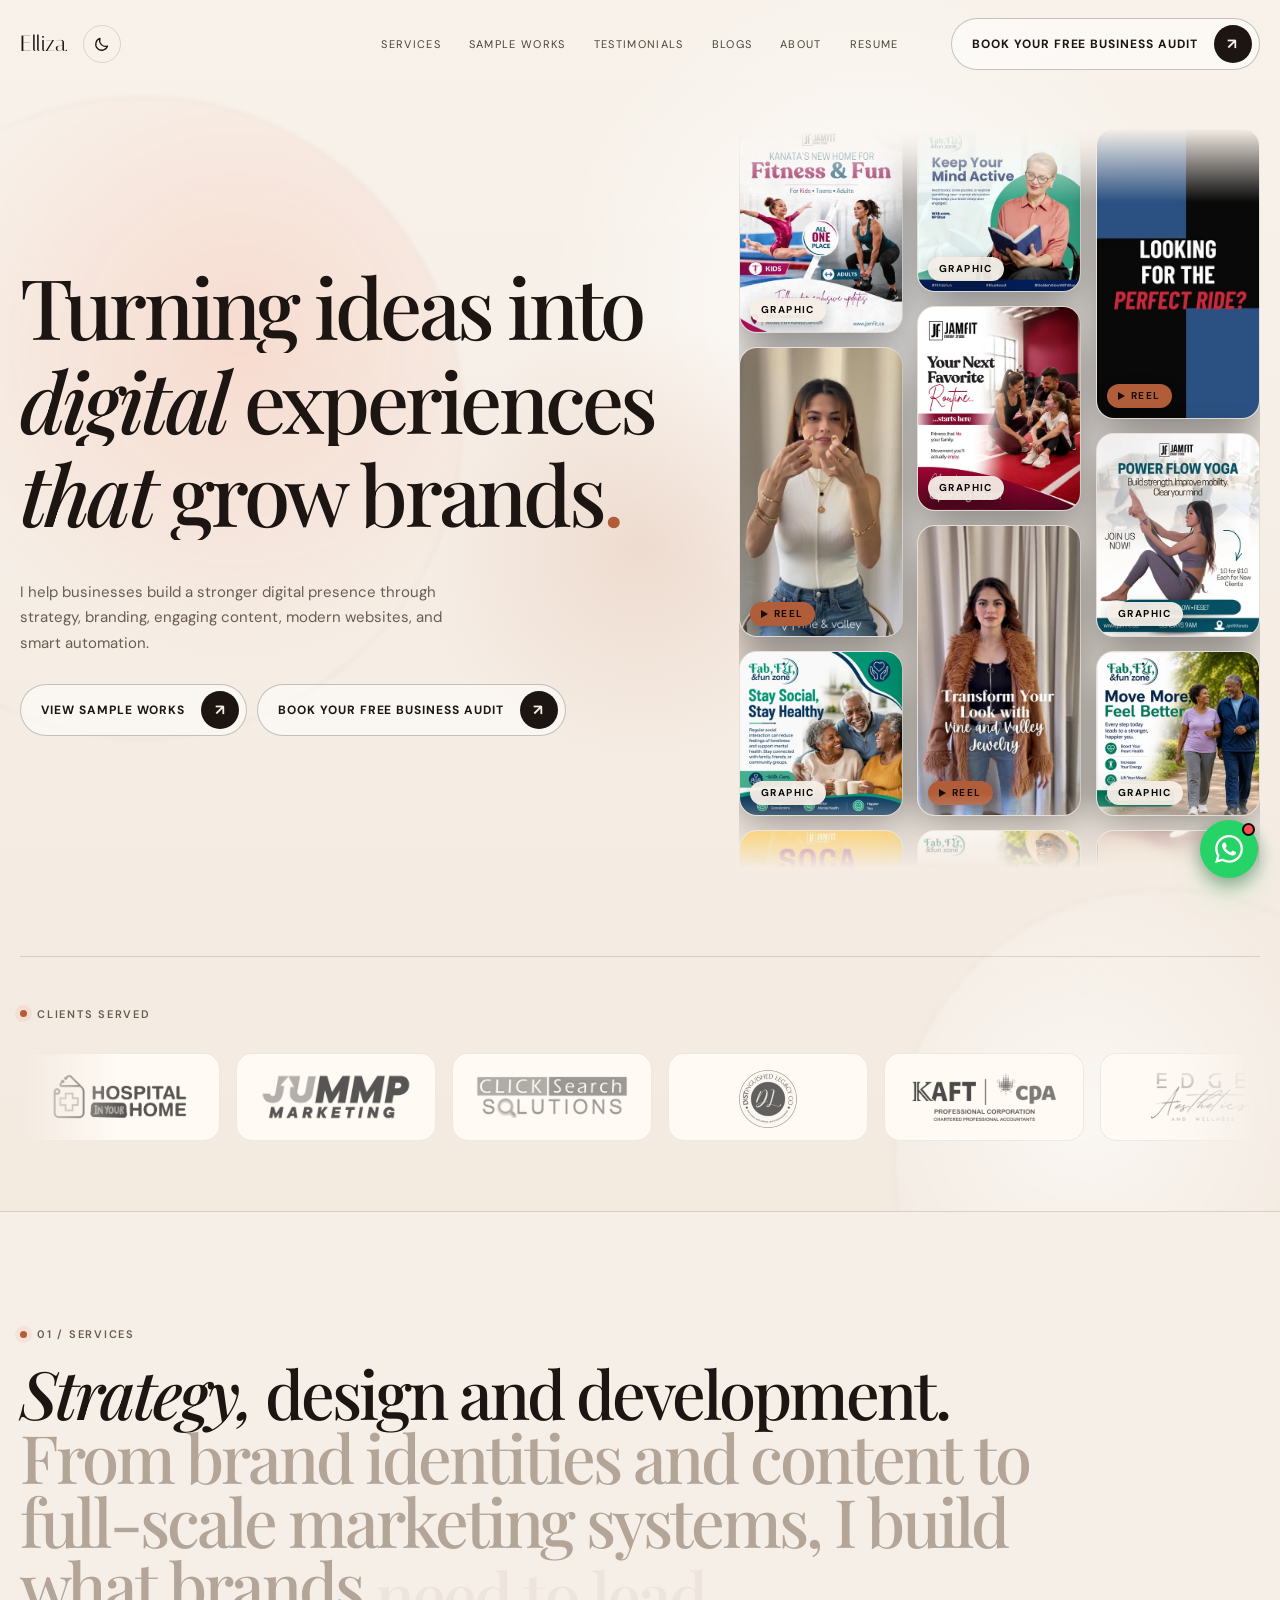
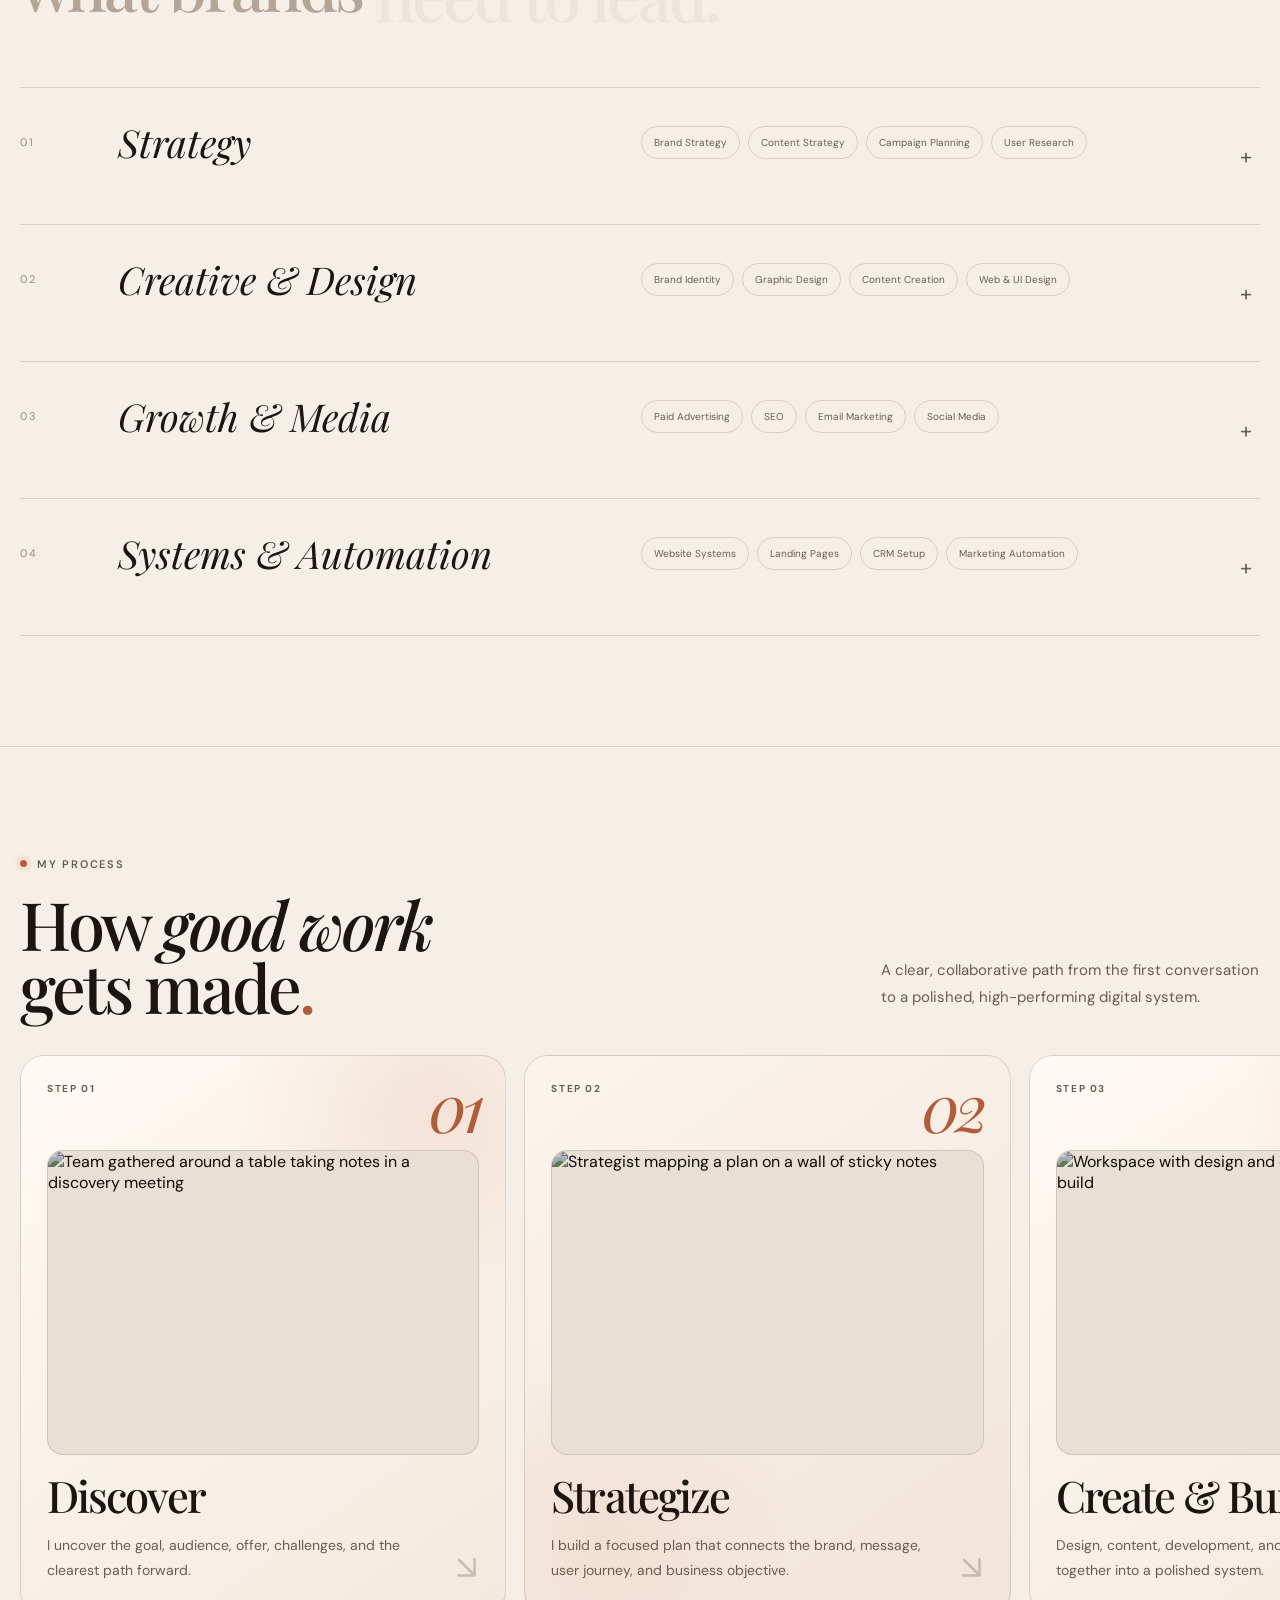
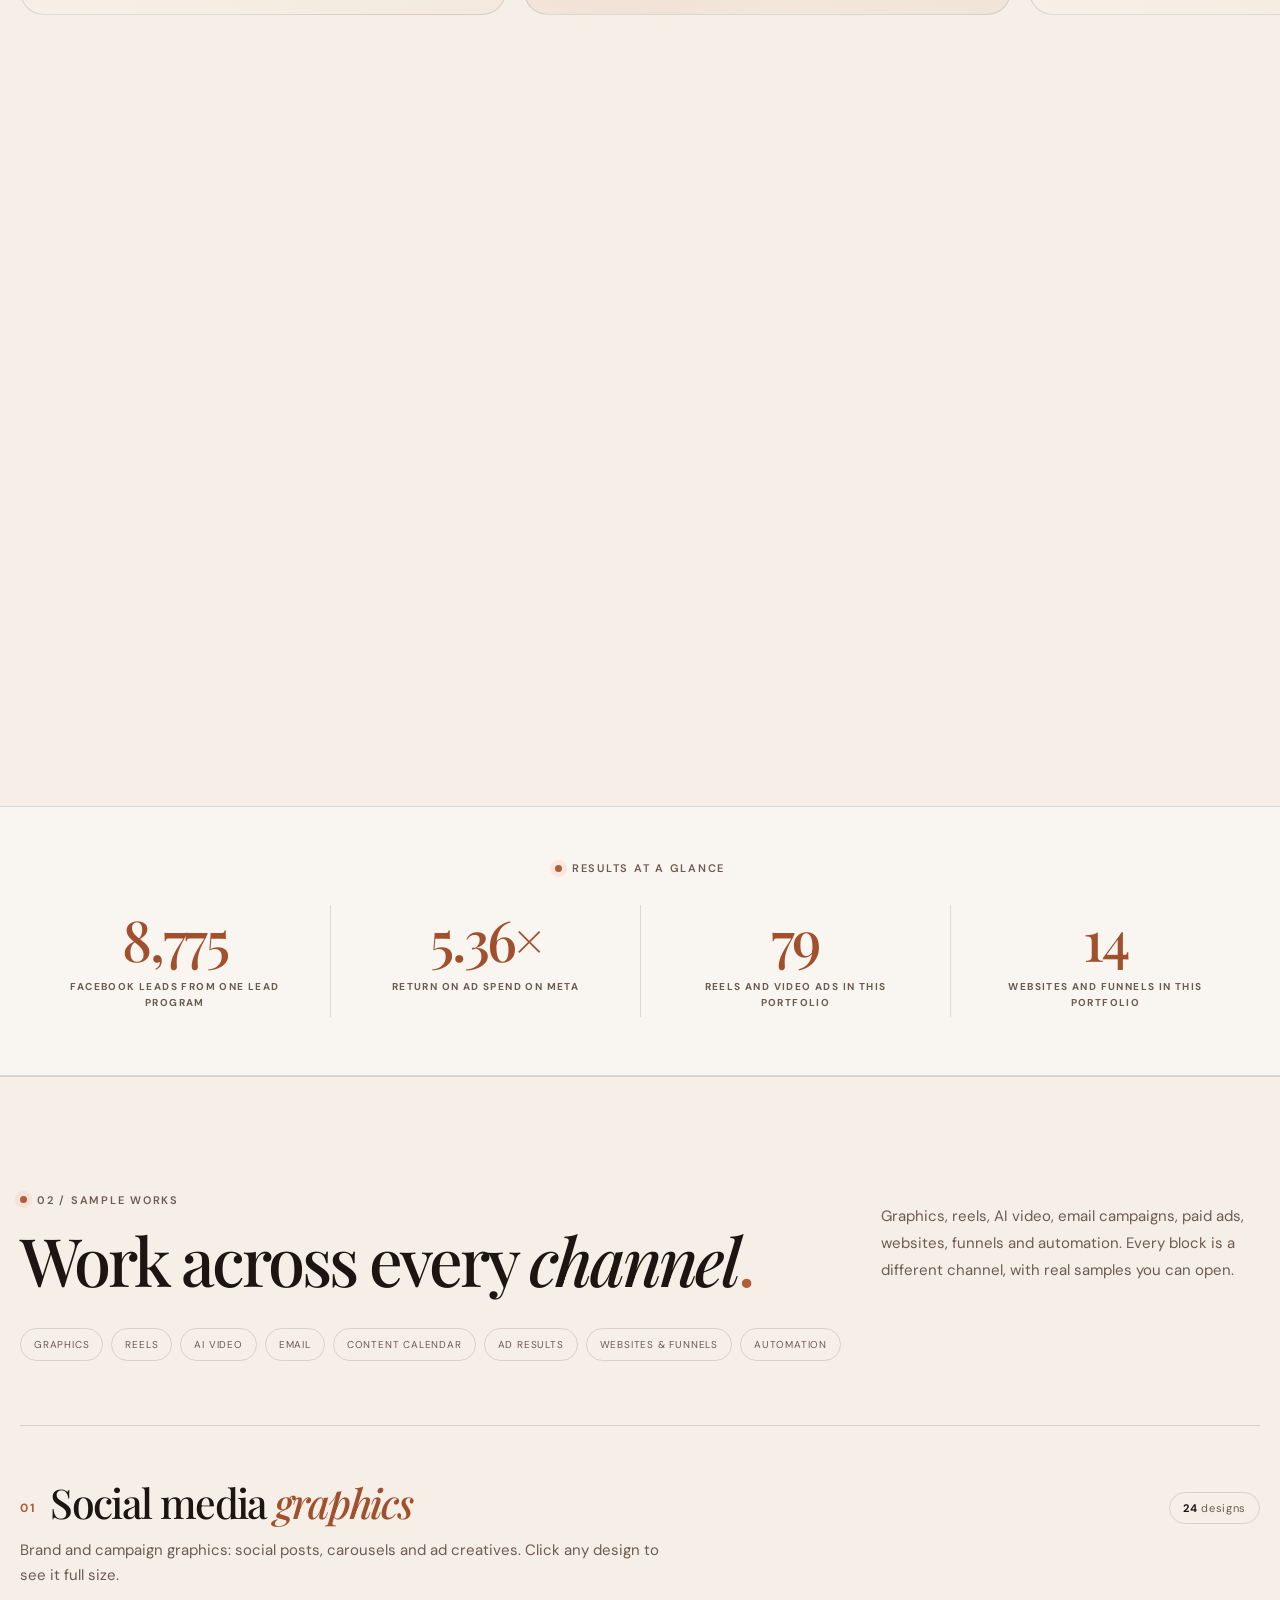
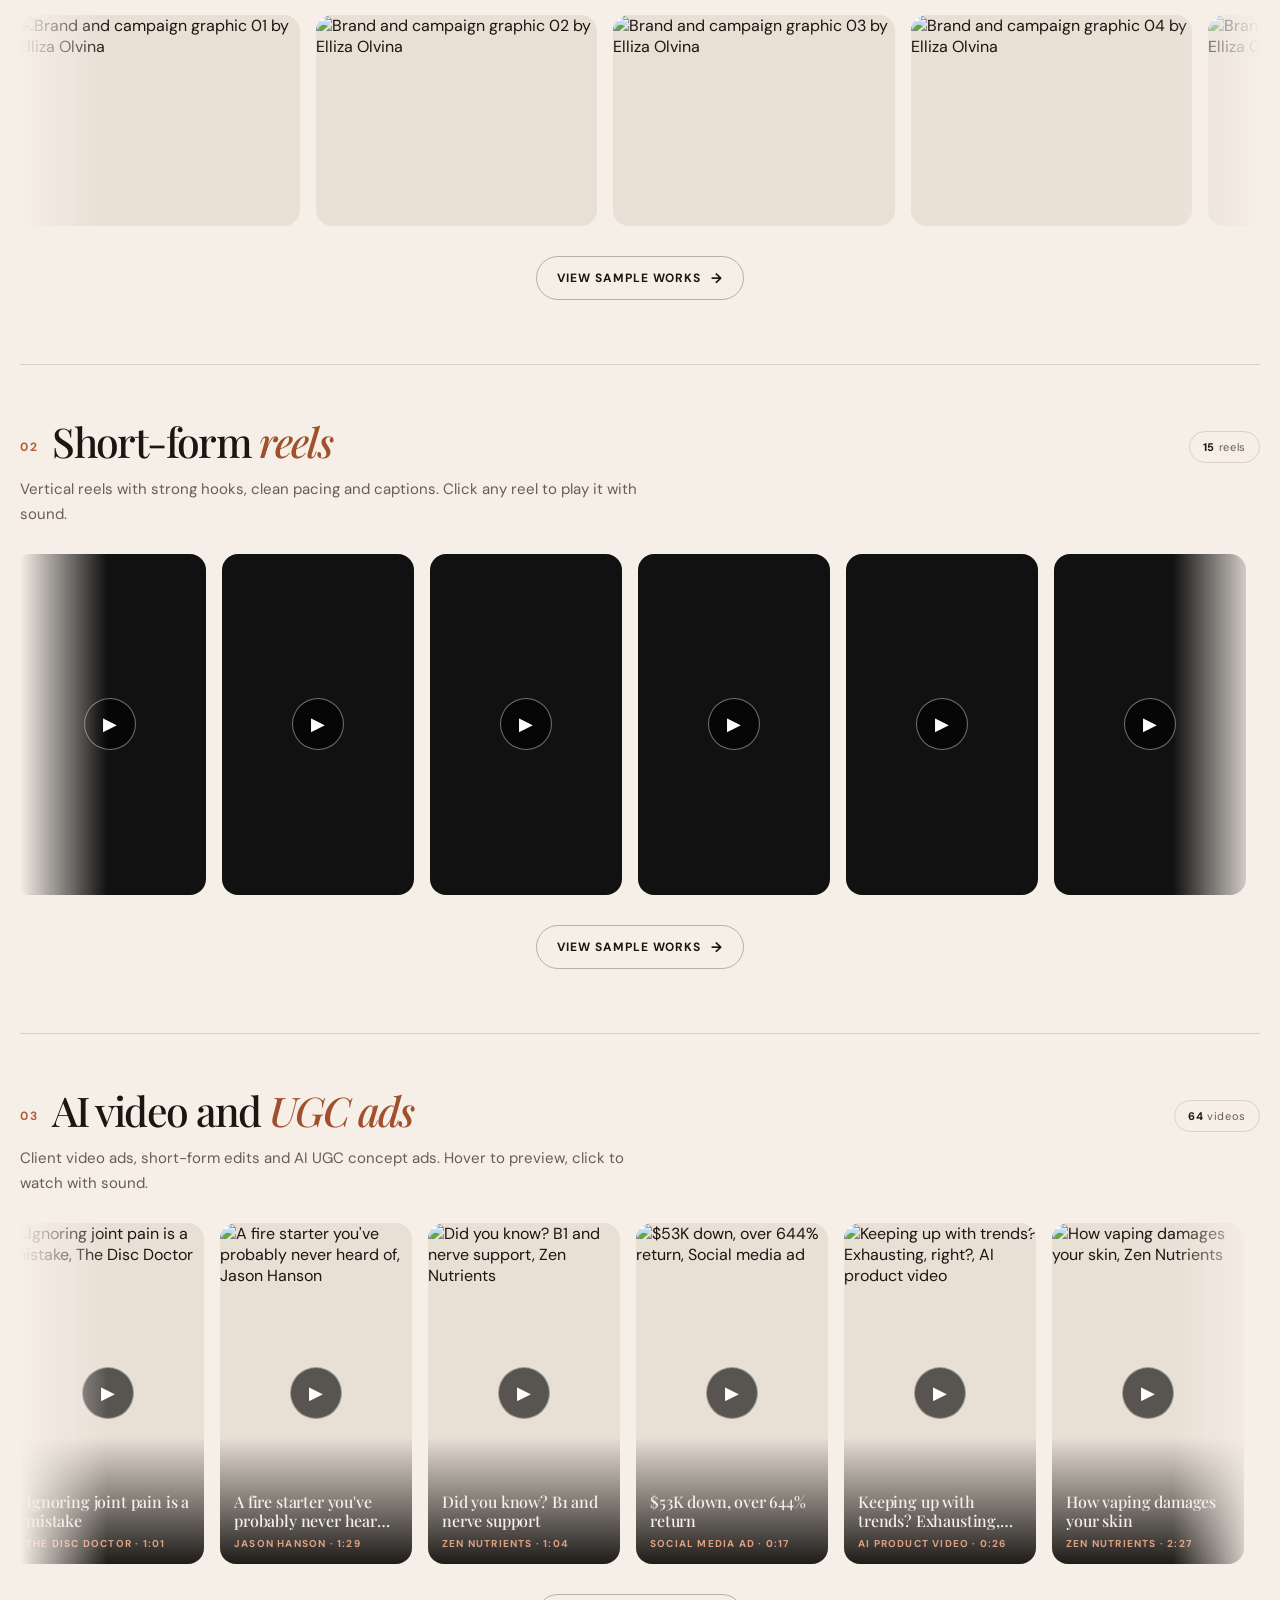
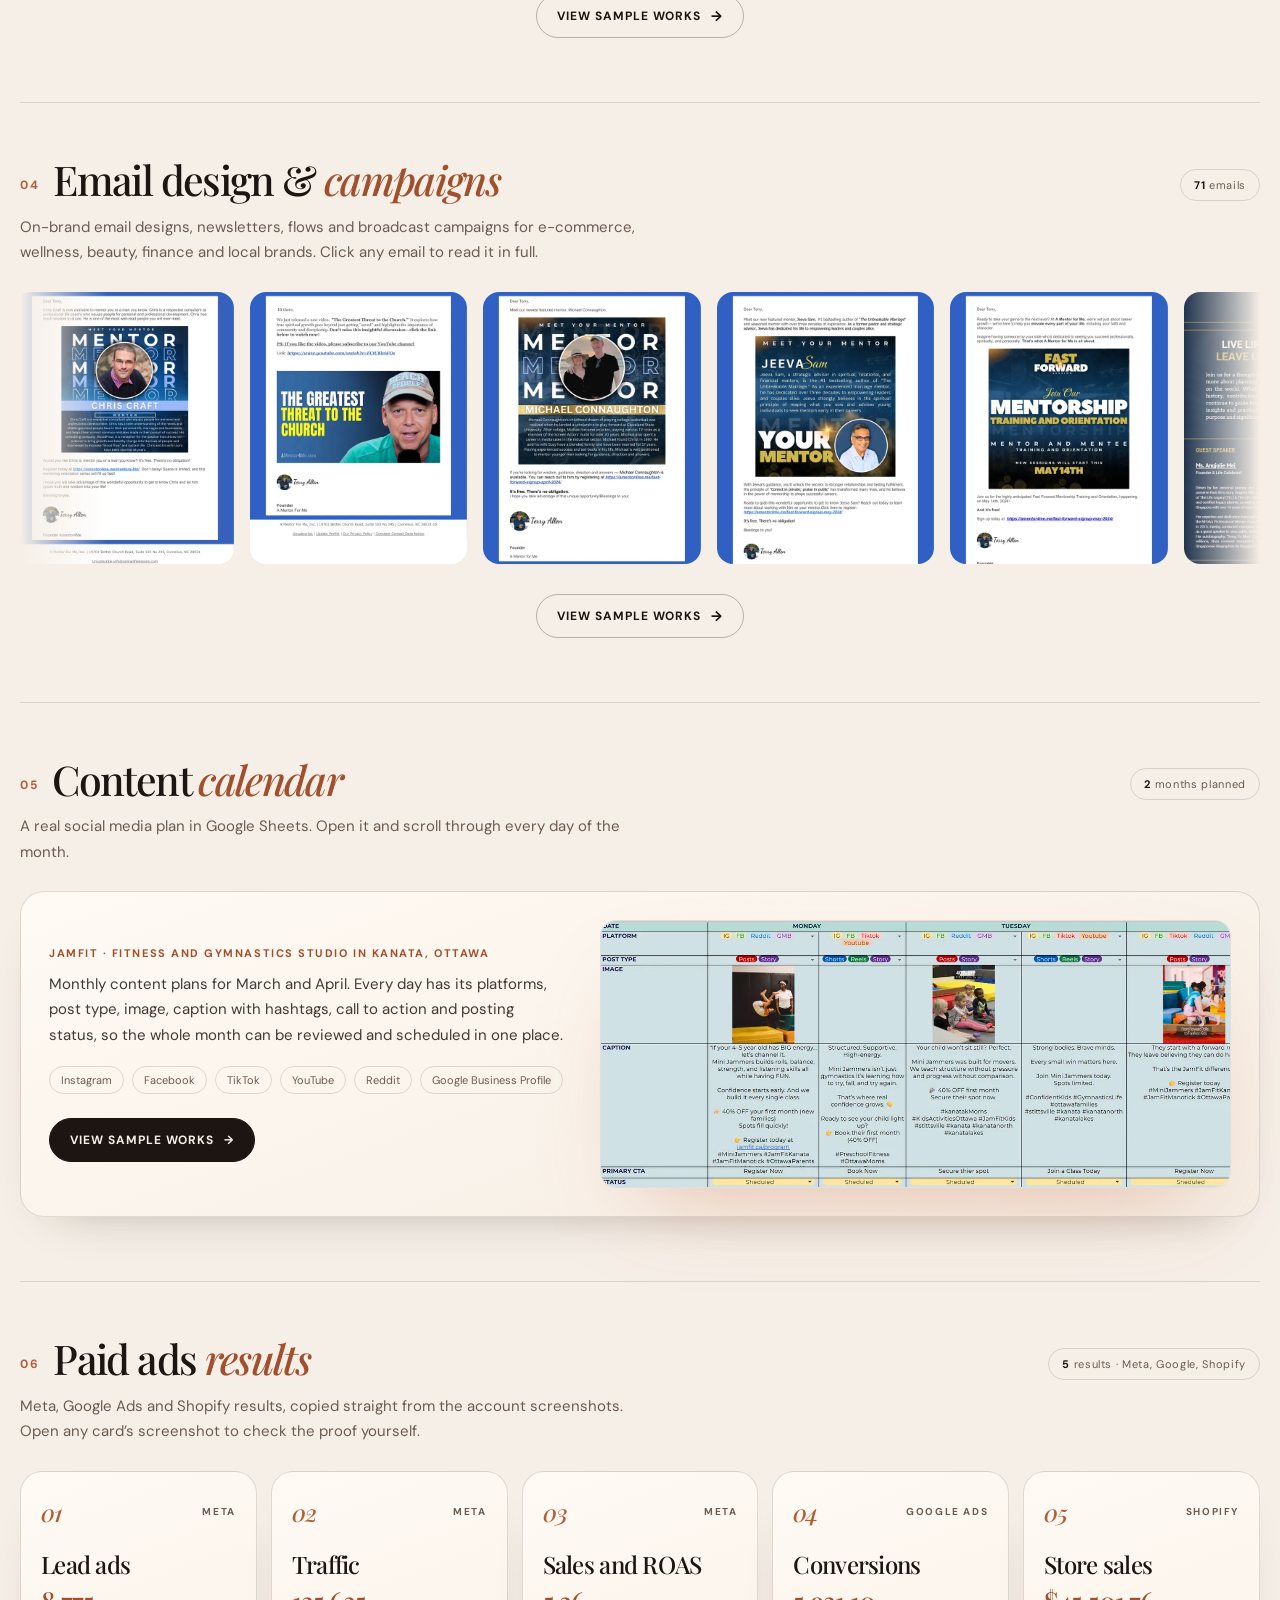
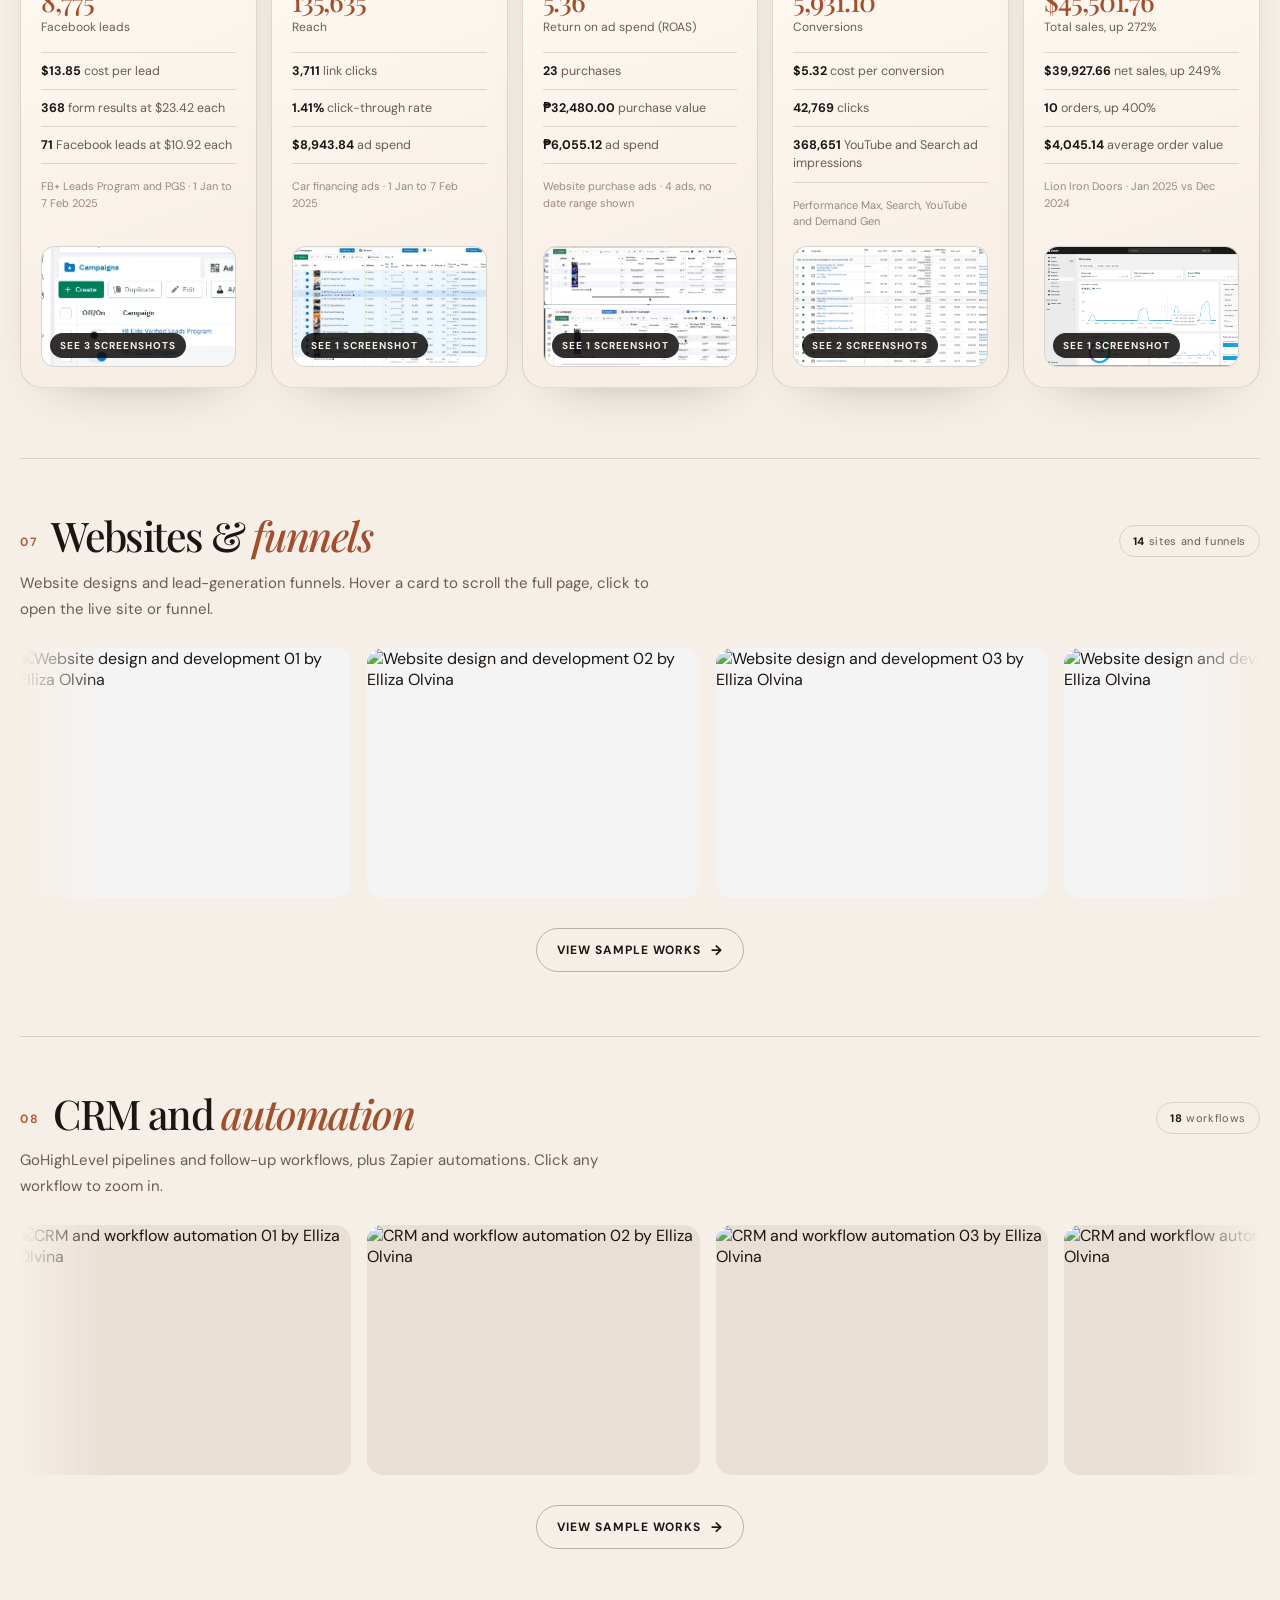
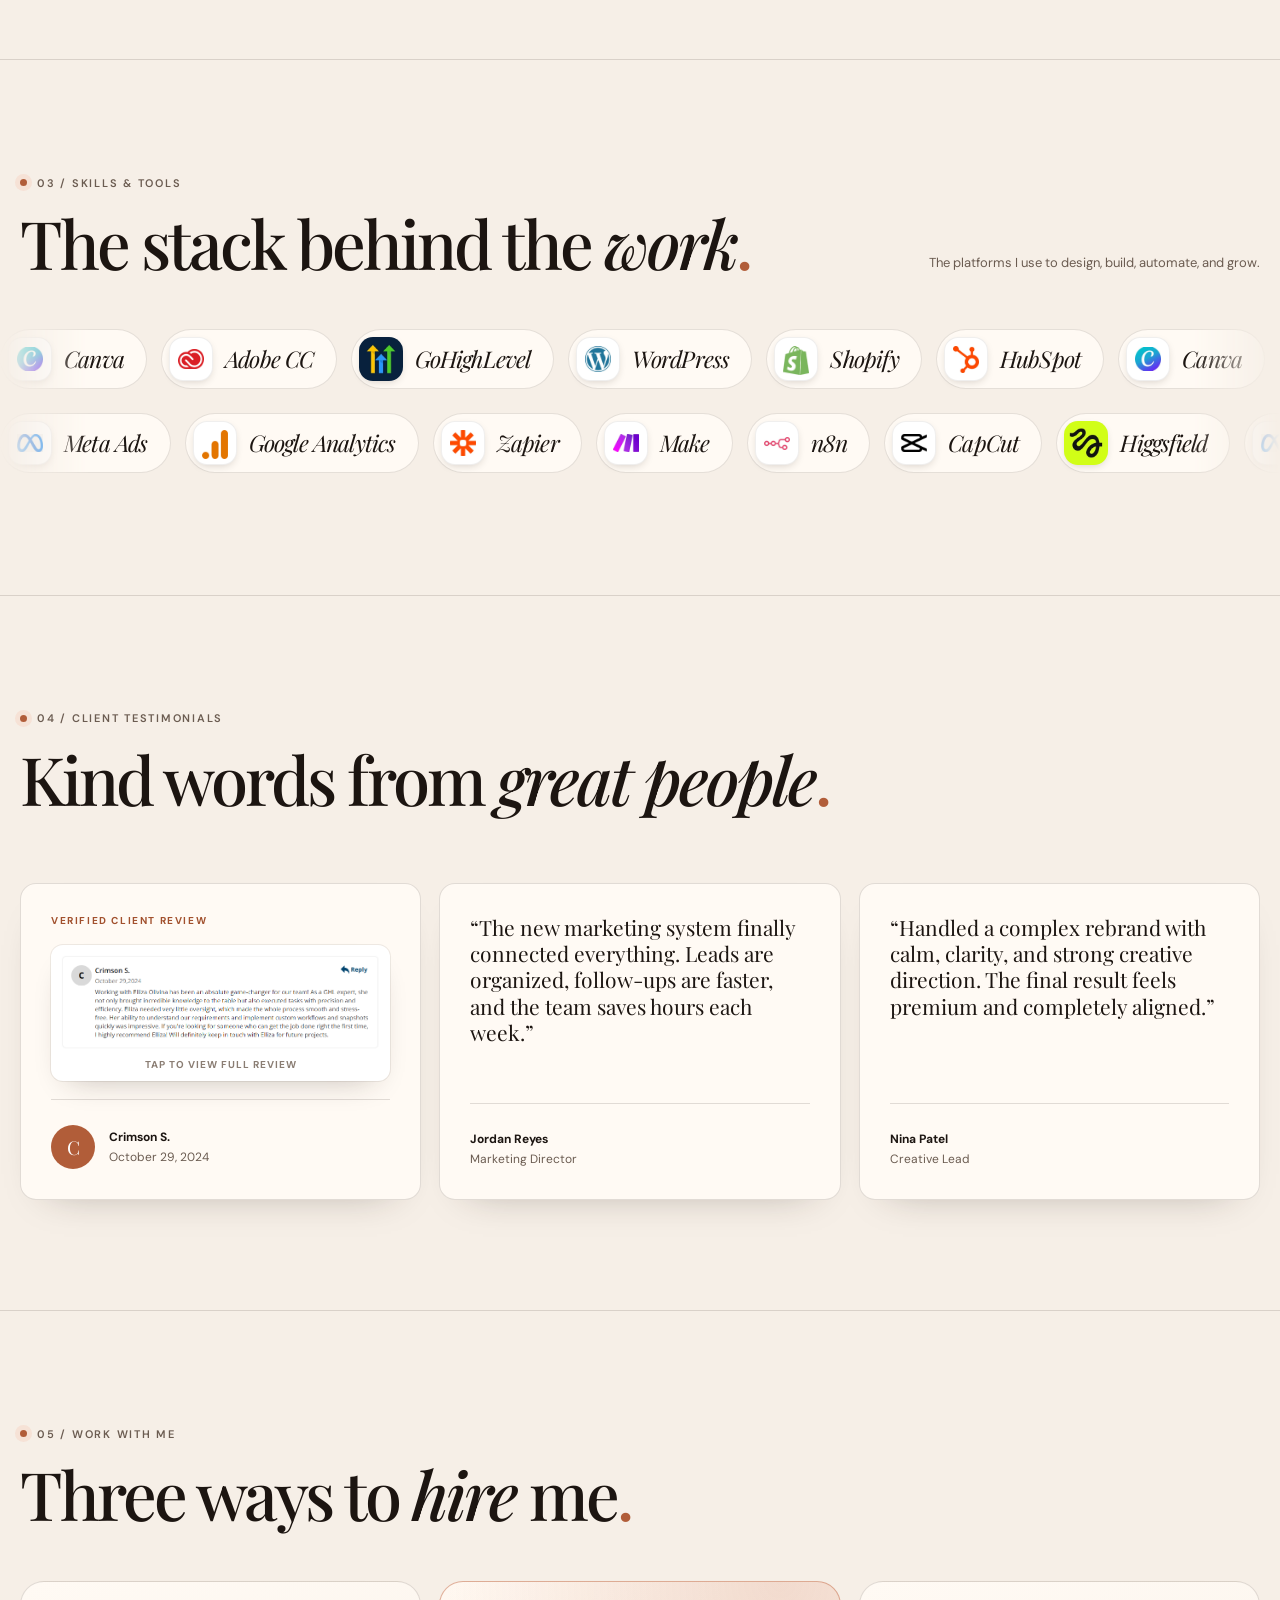
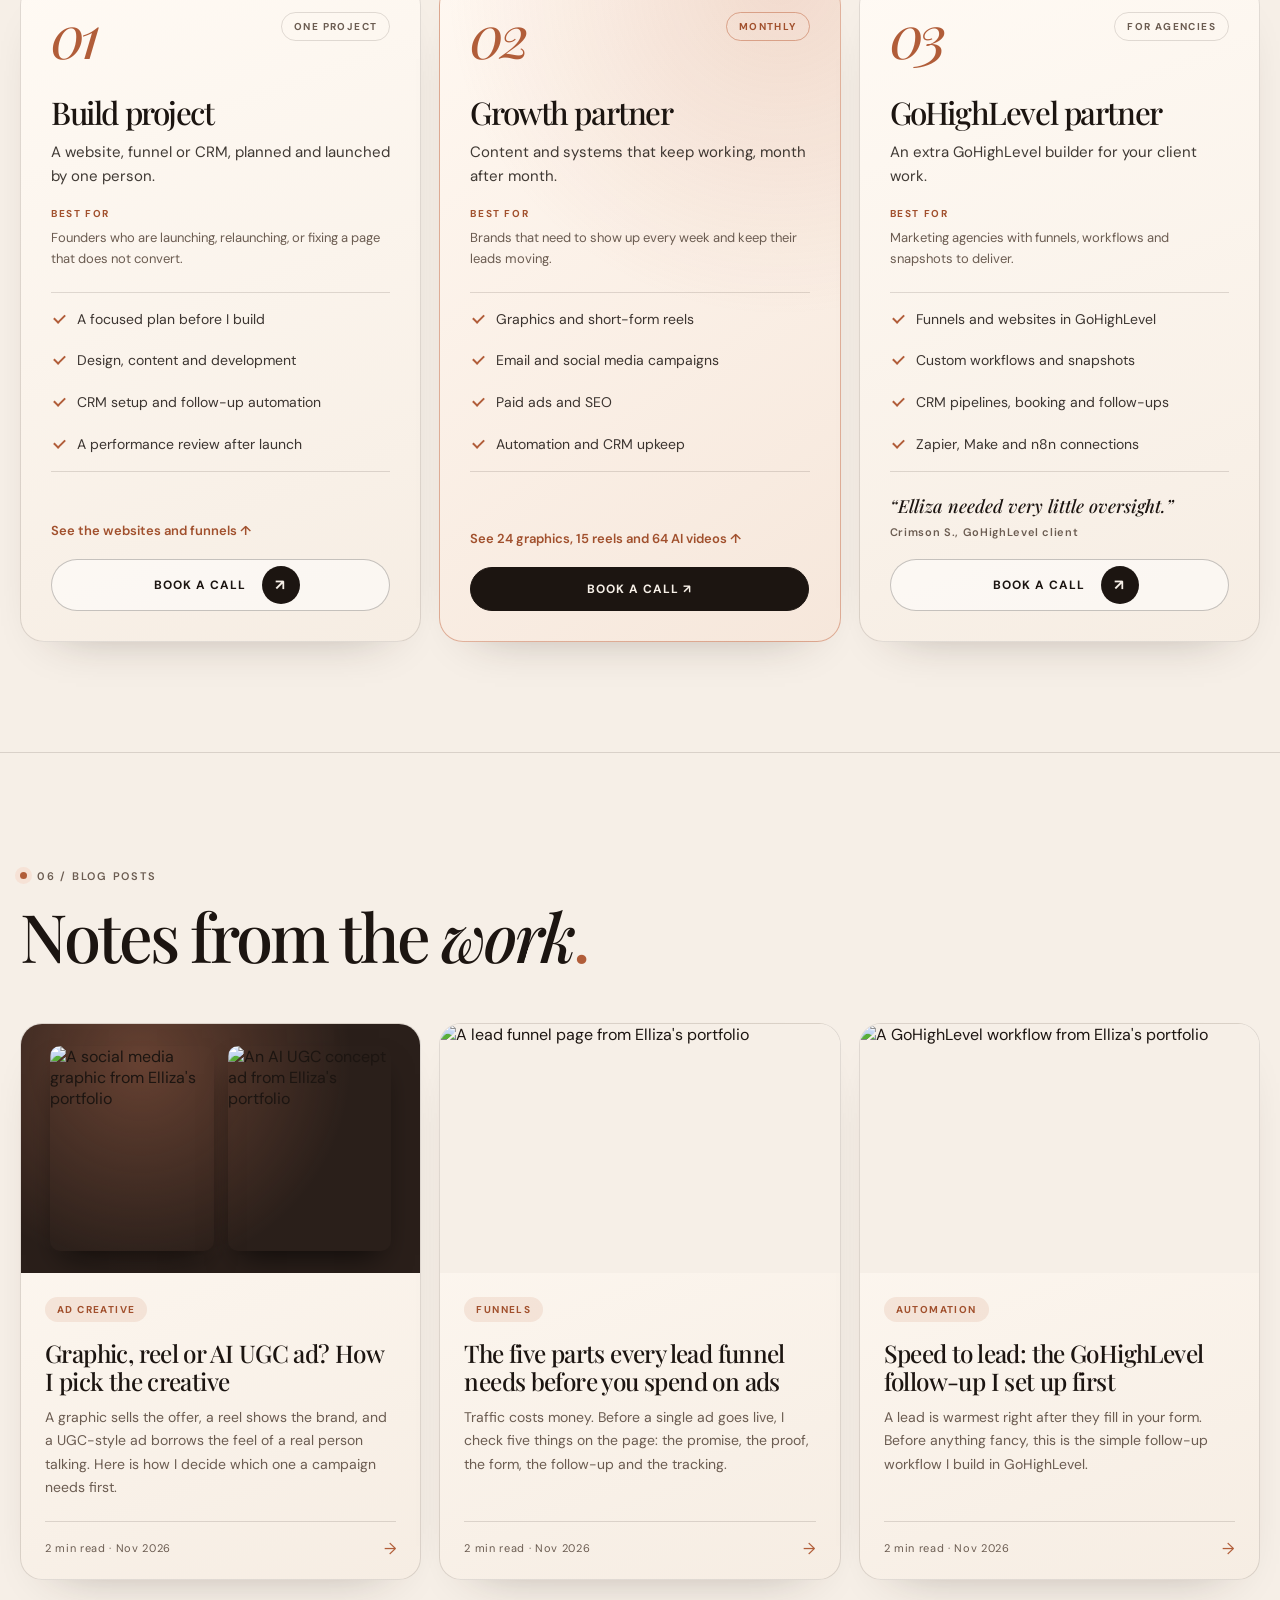
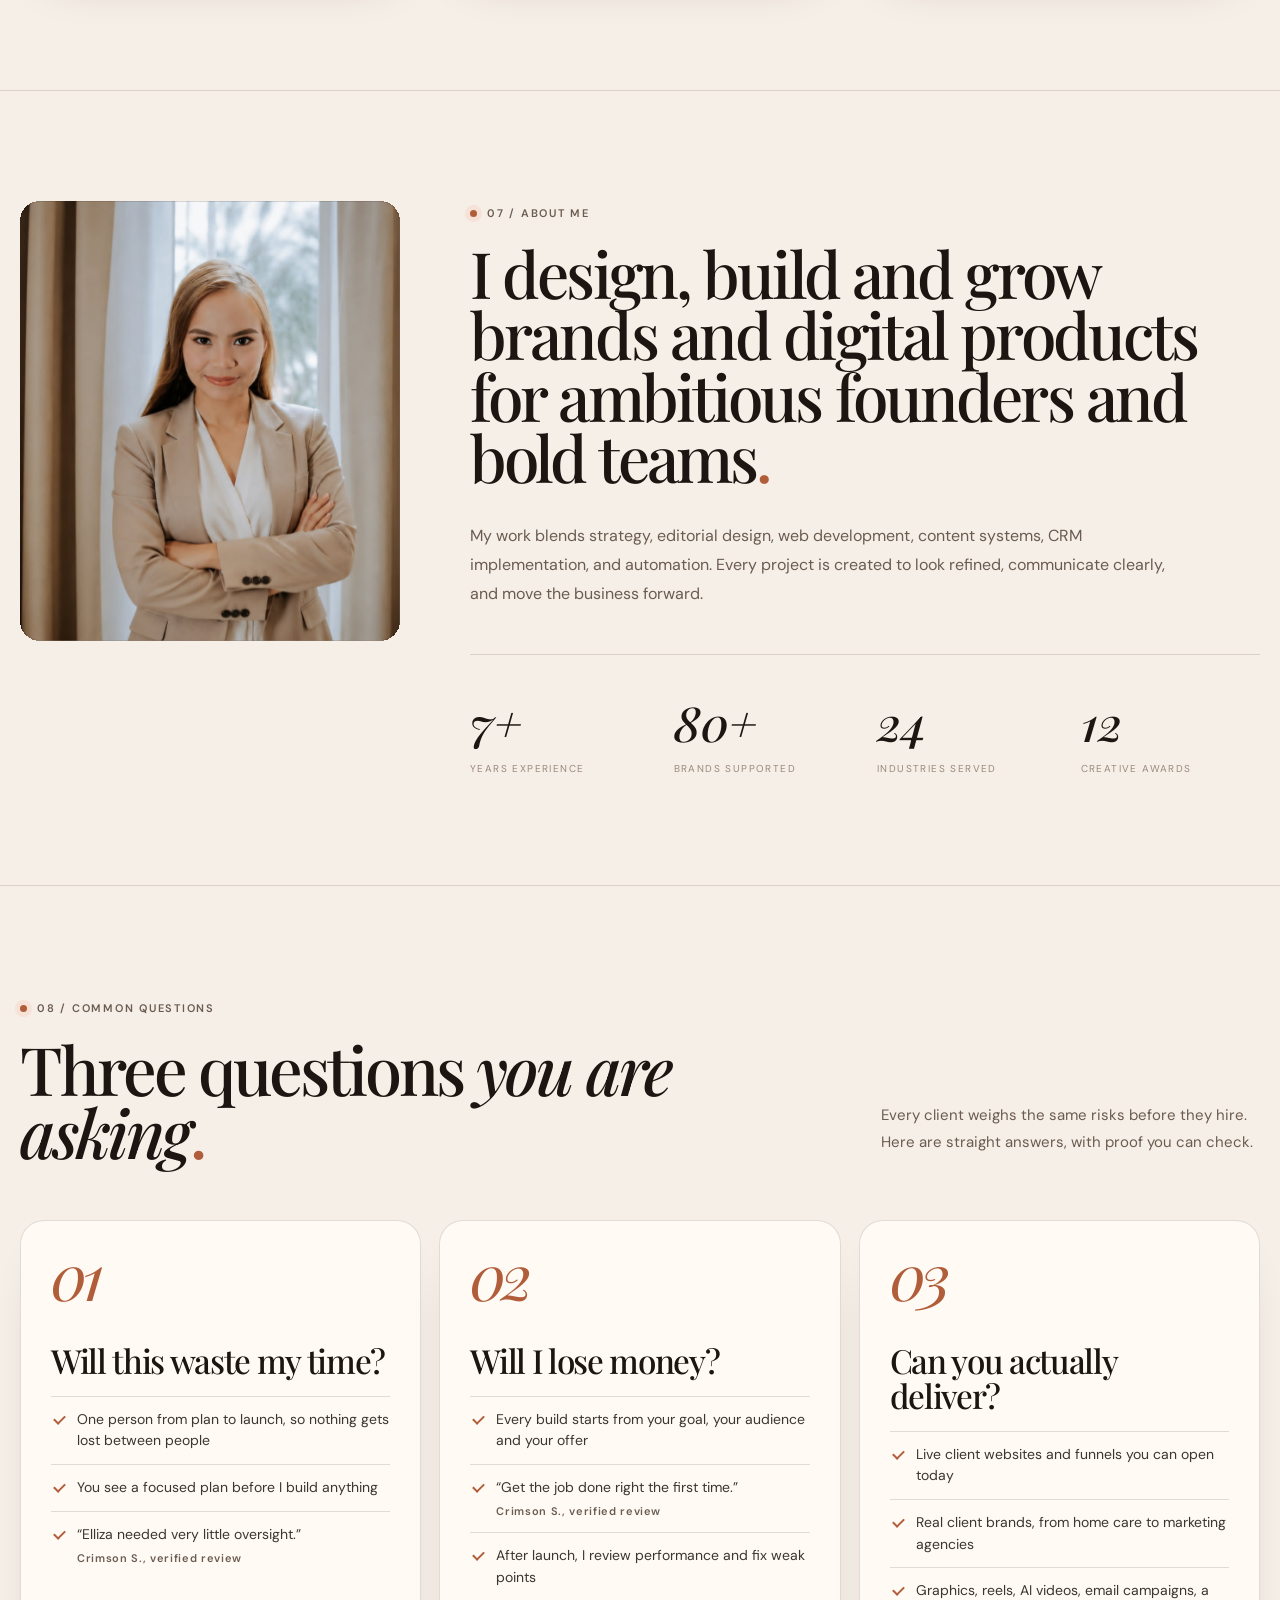
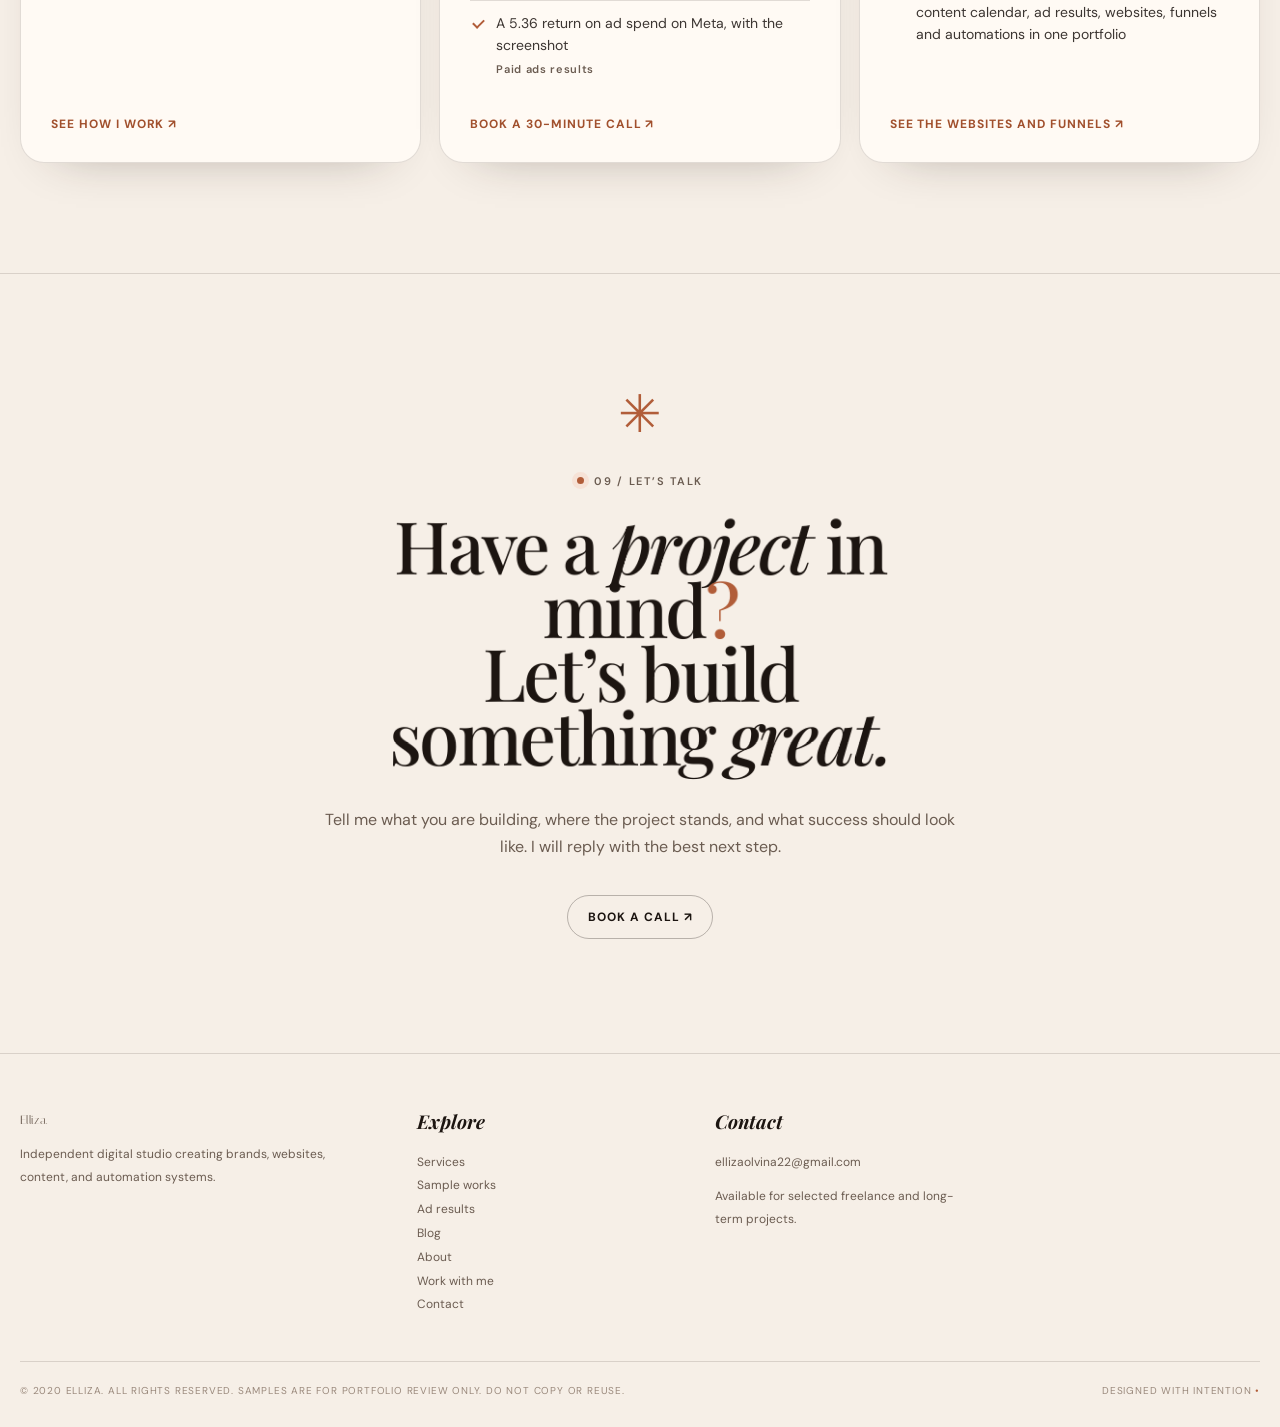
==== commit 6cbbc83c: "Add the 8 Zapier automations from woviecertified to 08 CRM and automation Owner asked for the Zapier" ====
--- a/index.html
+++ b/index.html
@@ -117,10 +117,10 @@
   <link rel="stylesheet" href="assets/css/protect.css?v=20261112z">
   <link rel="stylesheet" href="assets/css/builds.css?v=20261112a">
   <link rel="stylesheet" href="assets/css/ai-ads.css?v=20261112b">
-  <link rel="stylesheet" href="assets/css/flow.css?v=20261113a">
+  <link rel="stylesheet" href="assets/css/flow.css?v=20261113e">
   <link rel="stylesheet" href="assets/css/wa-chat.css?v=20261112n">
   <link rel="stylesheet" href="assets/css/blog.css?v=20261112h">
-  <link rel="stylesheet" href="/assets/css/light.css?v=20261113b">
+  <link rel="stylesheet" href="/assets/css/light.css?v=20261113e">
 </head>
 <body class="is-loading">
   <svg width="0" height="0" style="position:absolute" aria-hidden="true"><symbol id="icon-whatsapp" viewBox="0 0 24 24"><path d="M17.472 14.382c-.297-.149-1.758-.867-2.03-.967-.273-.099-.471-.148-.67.15-.197.297-.767.966-.94 1.164-.173.199-.347.223-.644.075-.297-.15-1.255-.463-2.39-1.475-.883-.788-1.48-1.761-1.653-2.059-.173-.297-.018-.458.13-.606.134-.133.298-.347.446-.52.149-.174.198-.298.298-.497.099-.198.05-.371-.025-.52-.075-.149-.669-1.612-.916-2.207-.242-.579-.487-.5-.669-.51-.173-.008-.371-.01-.57-.01-.198 0-.52.074-.792.372-.272.297-1.04 1.016-1.04 2.479 0 1.462 1.065 2.875 1.213 3.074.149.198 2.096 3.2 5.077 4.487.709.306 1.262.489 1.694.625.712.227 1.36.195 1.871.118.571-.085 1.758-.719 2.006-1.413.248-.694.248-1.289.173-1.413-.074-.124-.272-.198-.57-.347m-5.421 7.403h-.004a9.87 9.87 0 0 1-5.031-1.378l-.361-.214-3.741.982.998-3.648-.235-.374a9.86 9.86 0 0 1-1.51-5.26c.001-5.45 4.436-9.884 9.888-9.884 2.64 0 5.122 1.03 6.988 2.898a9.825 9.825 0 0 1 2.893 6.994c-.003 5.45-4.437 9.884-9.885 9.884m8.413-18.297A11.815 11.815 0 0 0 12.05 0C5.495 0 .16 5.335.157 11.892c0 2.096.547 4.142 1.588 5.945L.057 24l6.305-1.654a11.882 11.882 0 0 0 5.683 1.448h.005c6.554 0 11.89-5.335 11.893-11.893a11.821 11.821 0 0 0-3.48-8.413Z"/></symbol></svg>
@@ -530,9 +530,9 @@
         <div class="sw-block reveal" id="sw-automation">
           <div class="sw-top">
             <h3 class="serif"><span class="sw-n">08</span>CRM and <span class="italic">automation</span></h3>
-            <div class="sw-side"><span class="sw-count"><b data-sw-count="automation">10</b> workflows</span></div>
-          </div>
-          <p class="sw-desc">GoHighLevel pipelines and follow-up workflows. Click any workflow to zoom in.</p>
+            <div class="sw-side"><span class="sw-count"><b data-sw-count="automation">18</b> workflows</span></div>
+          </div>
+          <p class="sw-desc">GoHighLevel pipelines and follow-up workflows, plus Zapier automations. Click any workflow to zoom in.</p>
           <div class="sw-row" id="sw-row-automation" data-sw-row="automation"></div>
           <div class="sw-more"><button class="btn sw-more-btn" type="button" aria-expanded="false" aria-controls="sw-row-automation"><span class="sw-more-label">View Sample Works</span><span class="sw-more-icon" aria-hidden="true">→</span></button></div>
         </div>
@@ -865,7 +865,8 @@
 
   <script src="assets/js/ai-video.js?v=20261112b"></script>
   <script src="assets/js/emails.js?v=20261113a"></script>
-  <script src="assets/js/main.js?v=20261113d"></script>
+  <script src="assets/js/zapier.js?v=20261113e"></script>
+  <script src="assets/js/main.js?v=20261113e"></script>
   <script src="assets/js/sample-works.js?v=20261112i"></script>
   <script src="assets/js/protect.js?v=20261003a" defer></script>
   <script src="assets/js/ads.js?v=20261112b" defer></script>
--- a/assets/css/flow.css
+++ b/assets/css/flow.css
@@ -118,3 +118,10 @@
   background: #fff;
 }
 .project-modal.is-email .modal-image img { display: block; height: auto; object-fit: initial; background: #fff; }
+
+/* Zapier automations in 08 CRM and automation (owner 2026-11-13): the whole Zap on a light canvas, its title on the card. */
+.project-image img.zapier-shot { object-fit: contain; object-position: top center; padding: 14px 14px 78px; background: #f7f6f2; }
+/* Zapier card caption: a solid bar under the screenshot instead of the dark fade used on AI video posters. */
+.project-image img.zapier-shot { padding-bottom: 100px; }
+.ai-card-meta.zap-meta { height: 86px; justify-content: center; gap: 5px; padding: 12px 16px; background: #120e0b; border-top: 1px solid rgba(255,255,255,.06); }
+.ai-card-meta.zap-meta small { white-space: nowrap; overflow: hidden; text-overflow: ellipsis; }
--- a/assets/css/light.css
+++ b/assets/css/light.css
@@ -177,3 +177,11 @@
 html[data-theme="light"] .portrait img,
 html[data-theme="light"] .portrait:hover img,
 html[data-theme="light"] .portrait:focus-within img { filter: none; }
+
+/* 2026-11-13: card captions on AI video posters sit on a dark fade, so they keep light text in light mode
+   (they inherited the dark --text and were unreadable). The Zapier cards use a light caption bar instead. */
+html[data-theme="light"] .ai-card-meta b { color: #f6efe7; }
+html[data-theme="light"] .ai-card-meta small { color: #dfa083; }
+html[data-theme="light"] .ai-card-meta.zap-meta { background: #fffaf4; border-top-color: rgba(43,30,22,.1); }
+html[data-theme="light"] .ai-card-meta.zap-meta b { color: #1c1511; }
+html[data-theme="light"] .ai-card-meta.zap-meta small { color: #a1502d; }
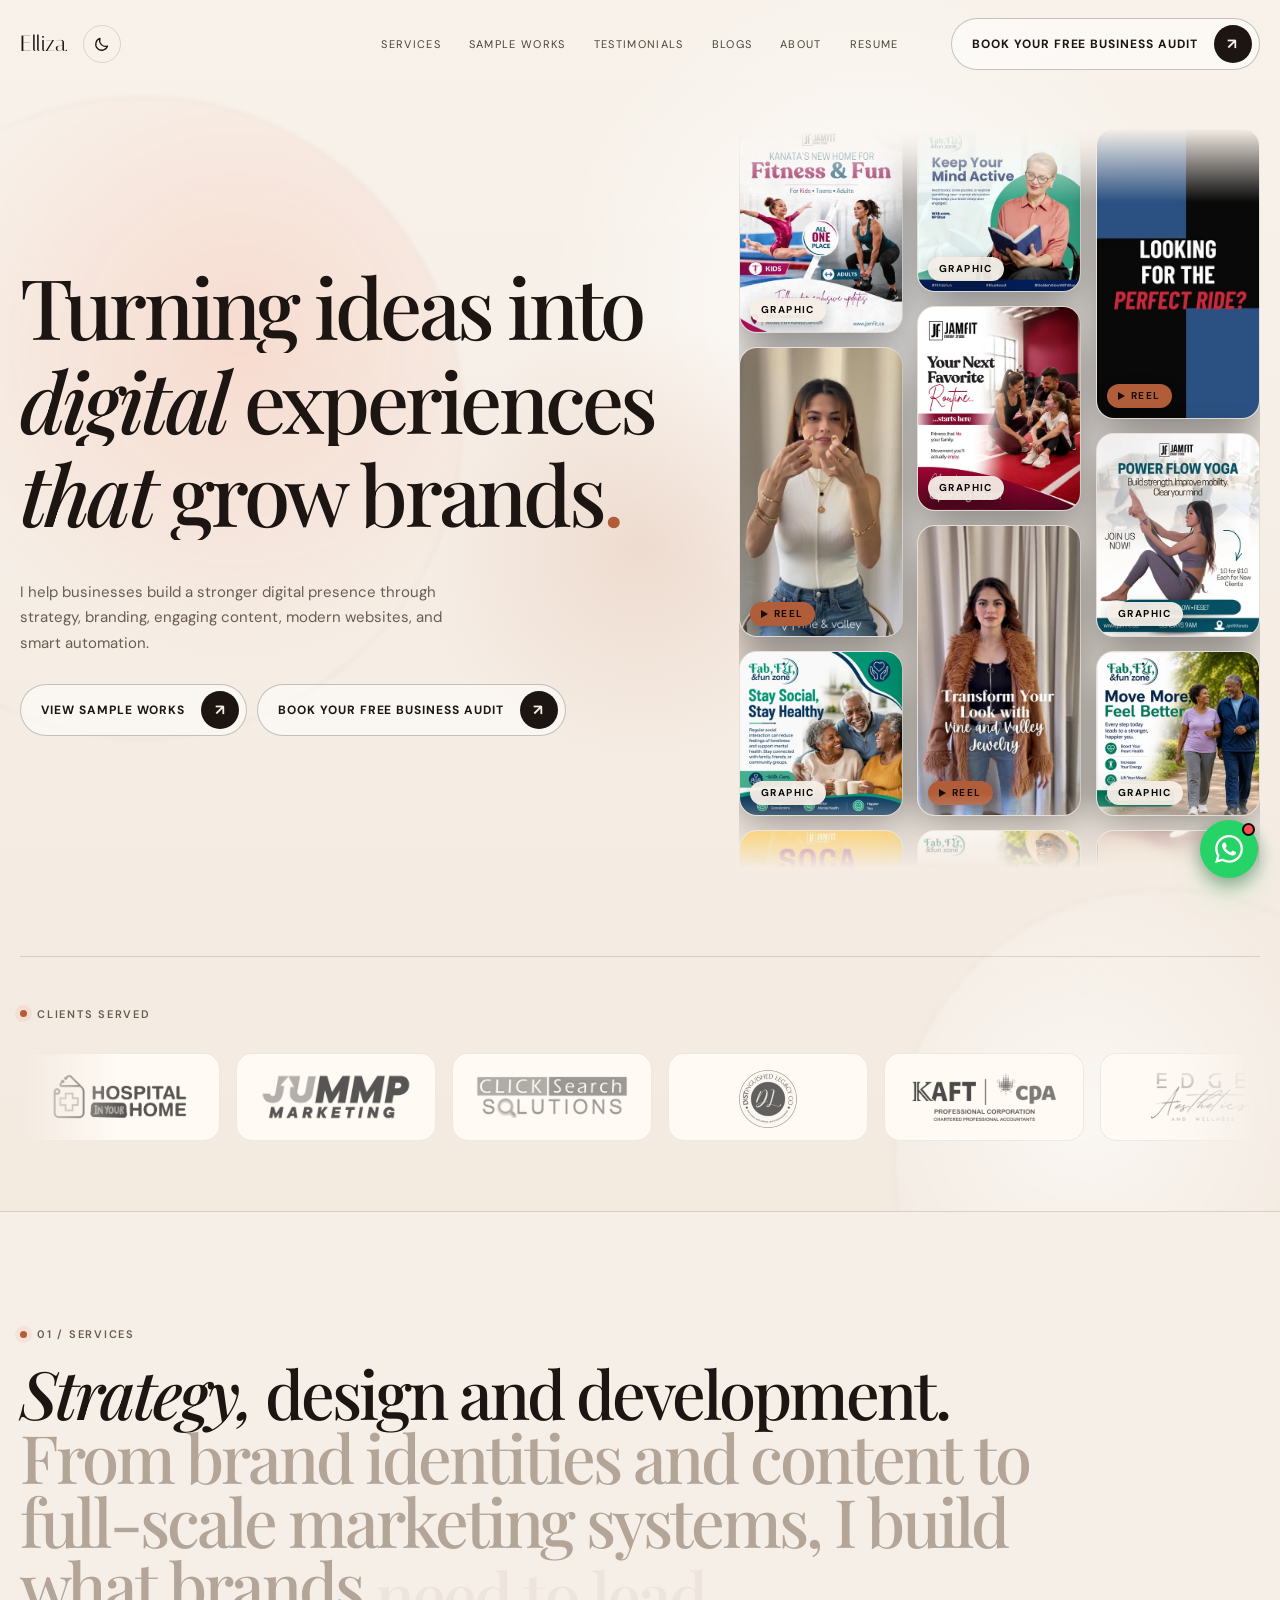
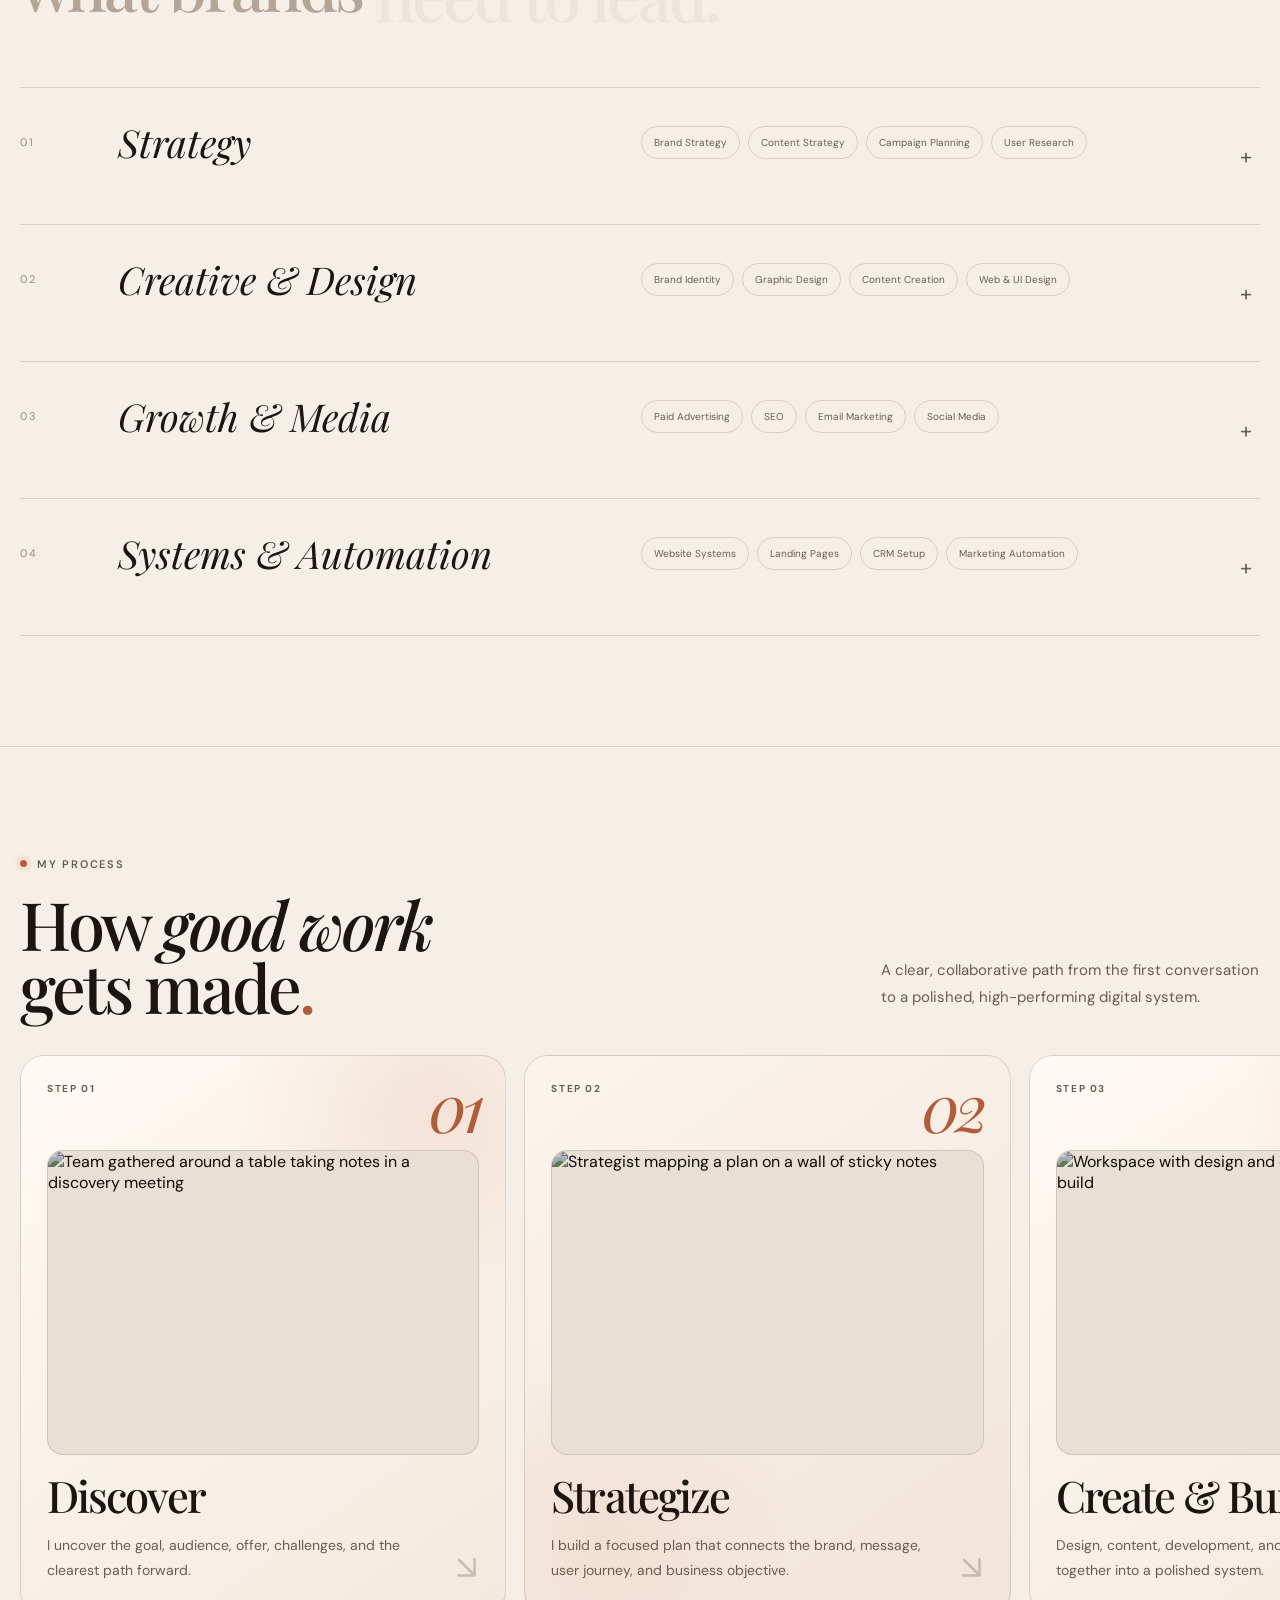
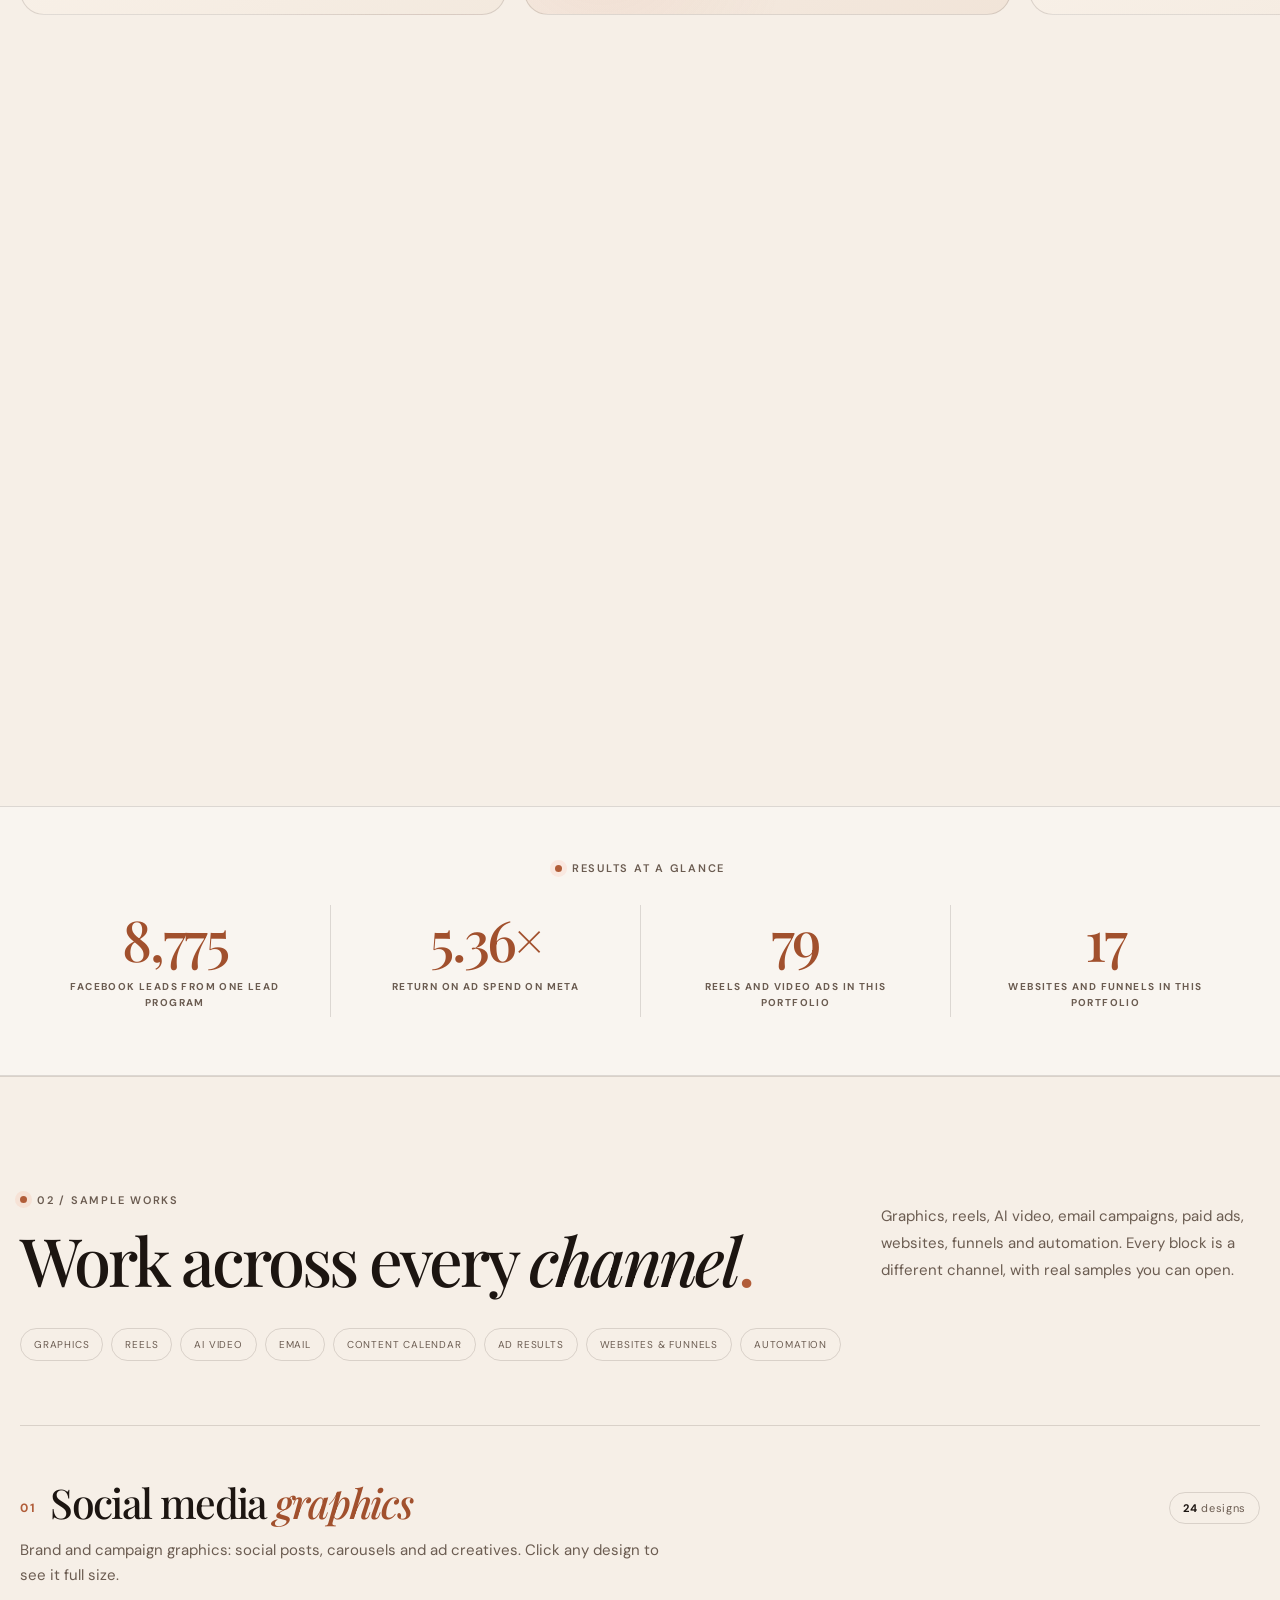
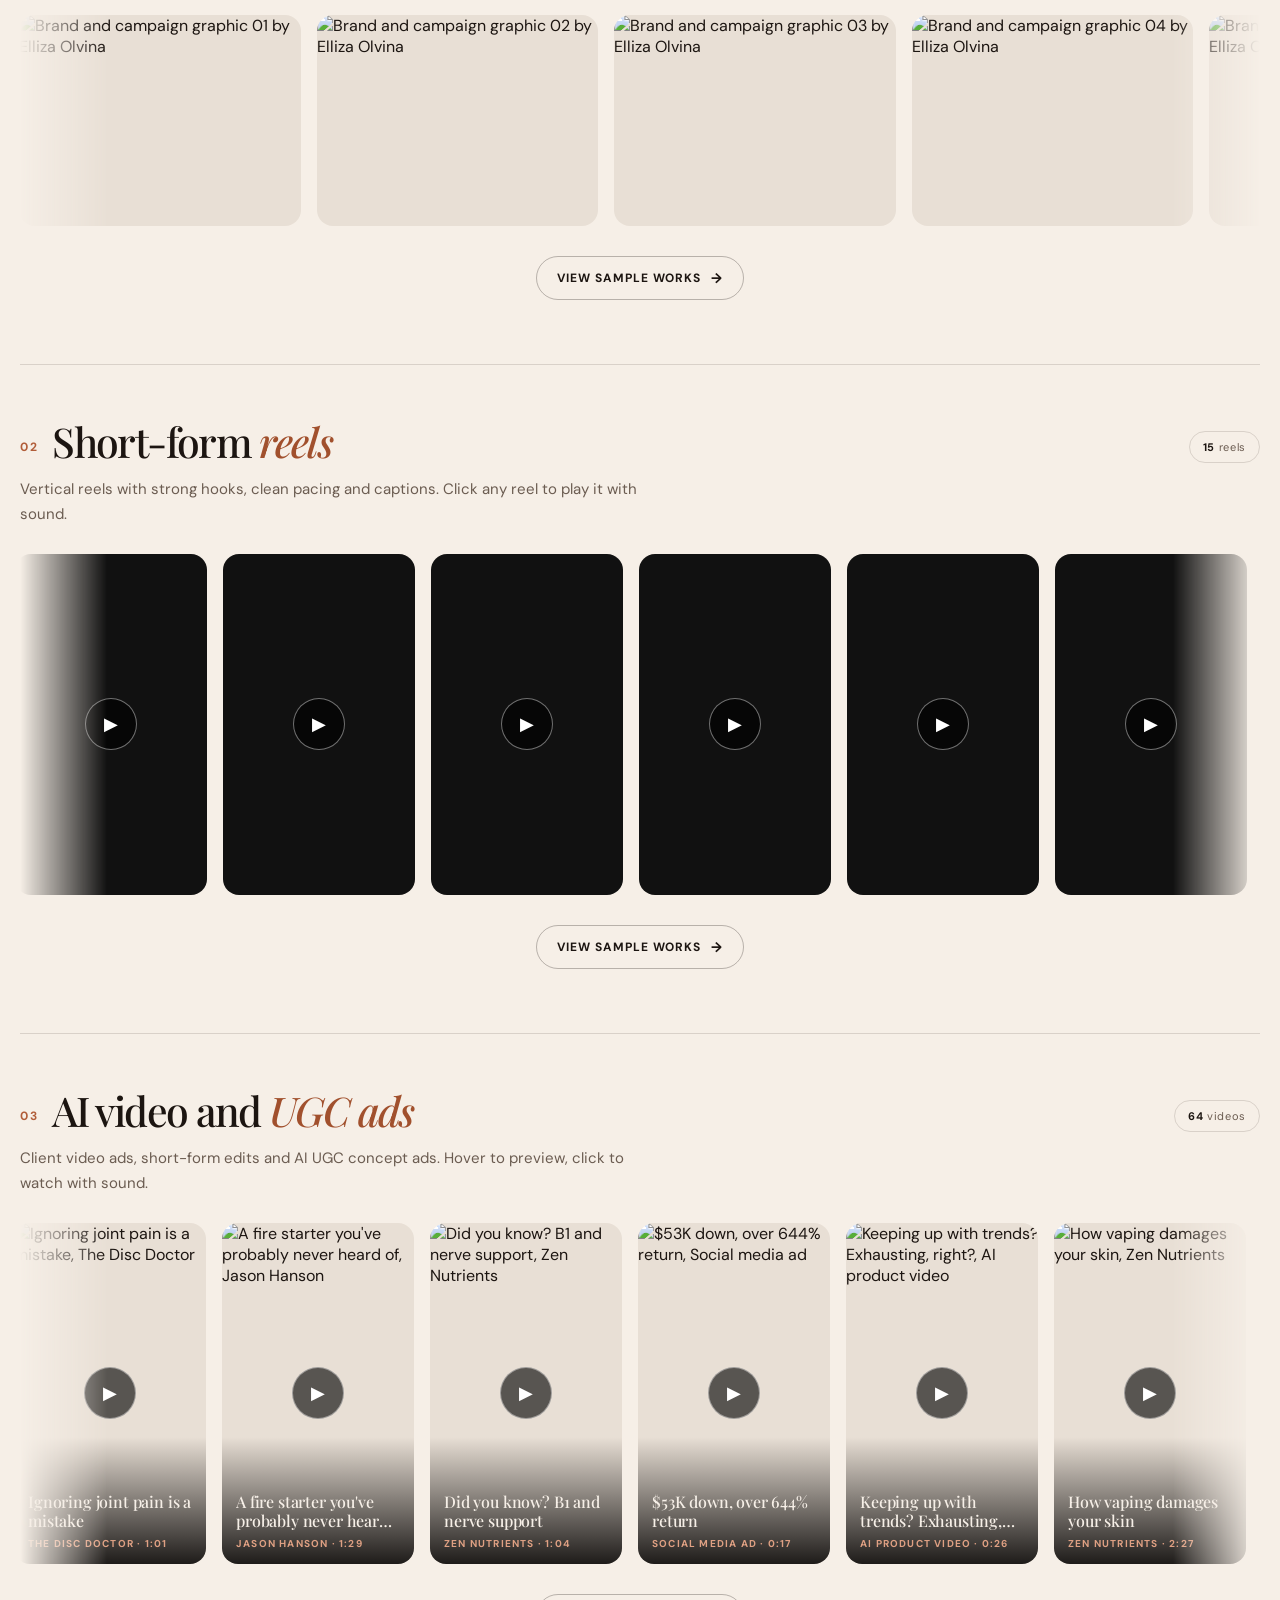
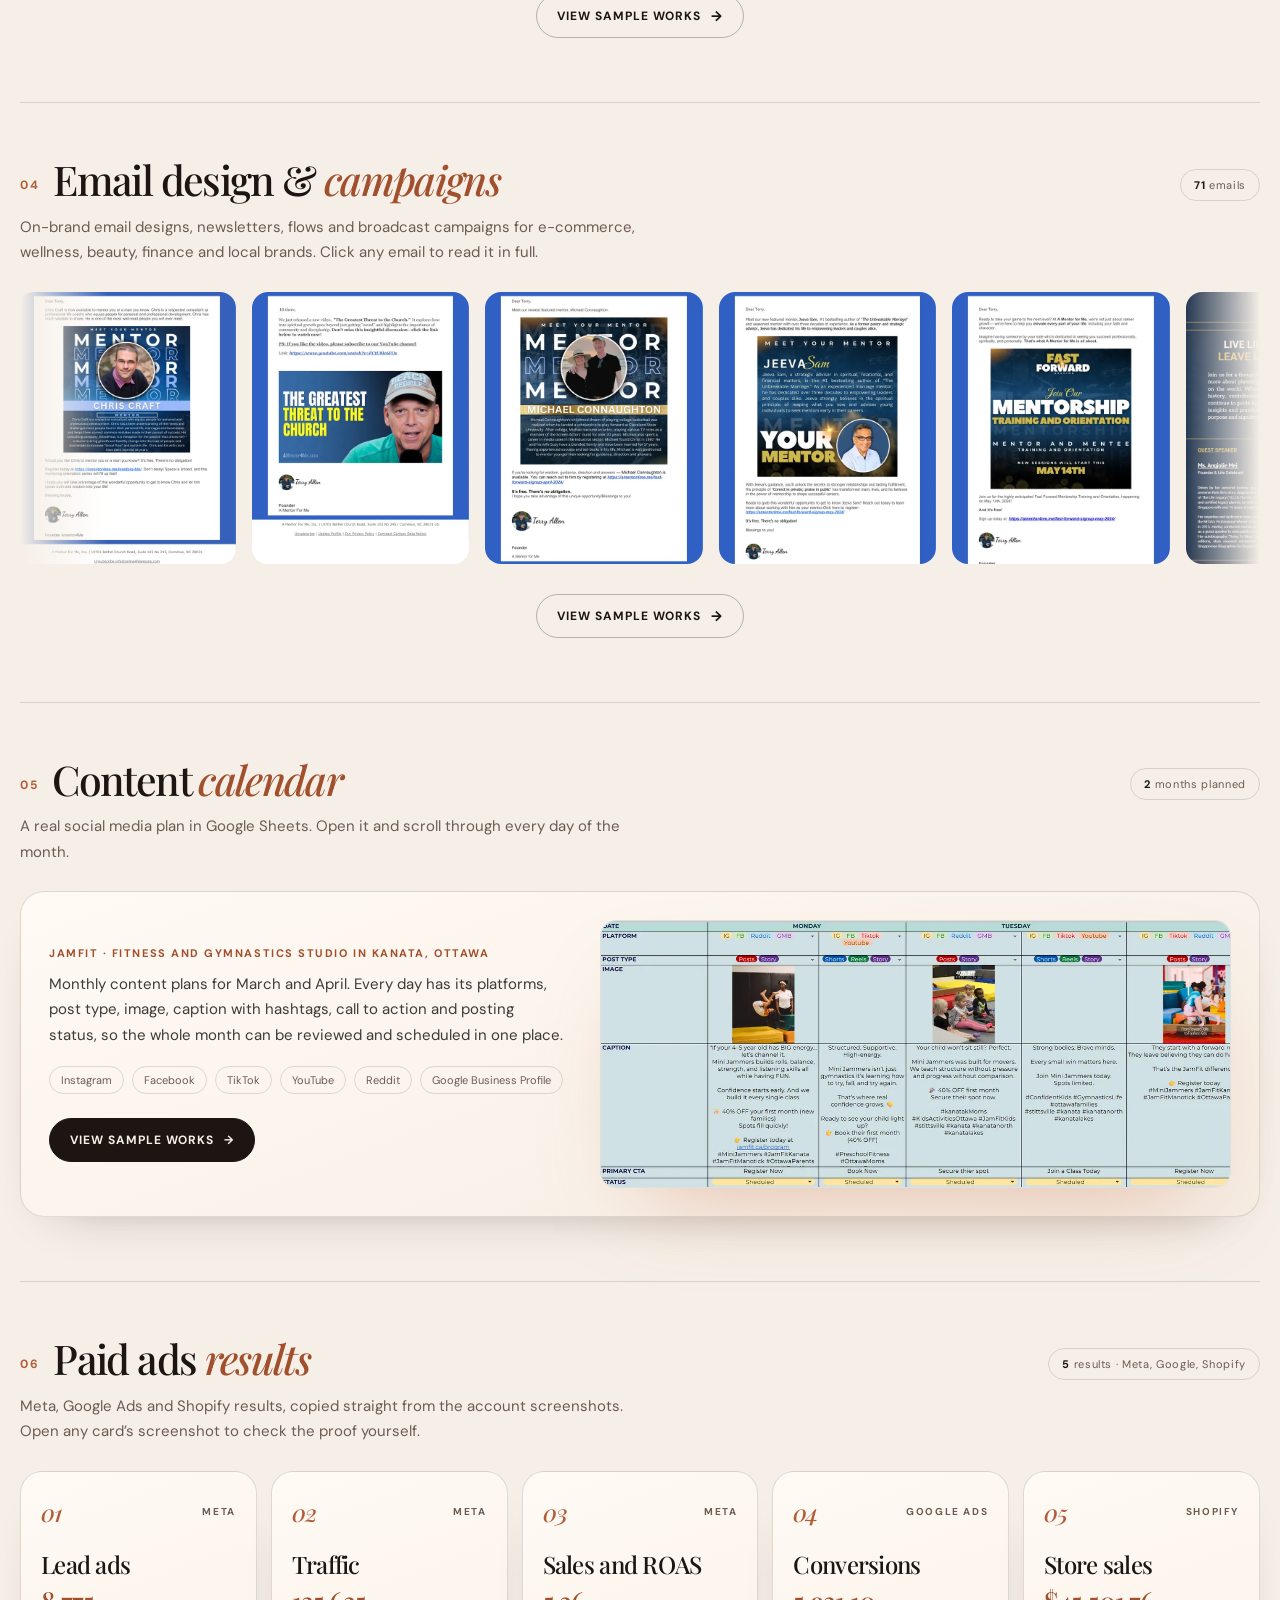
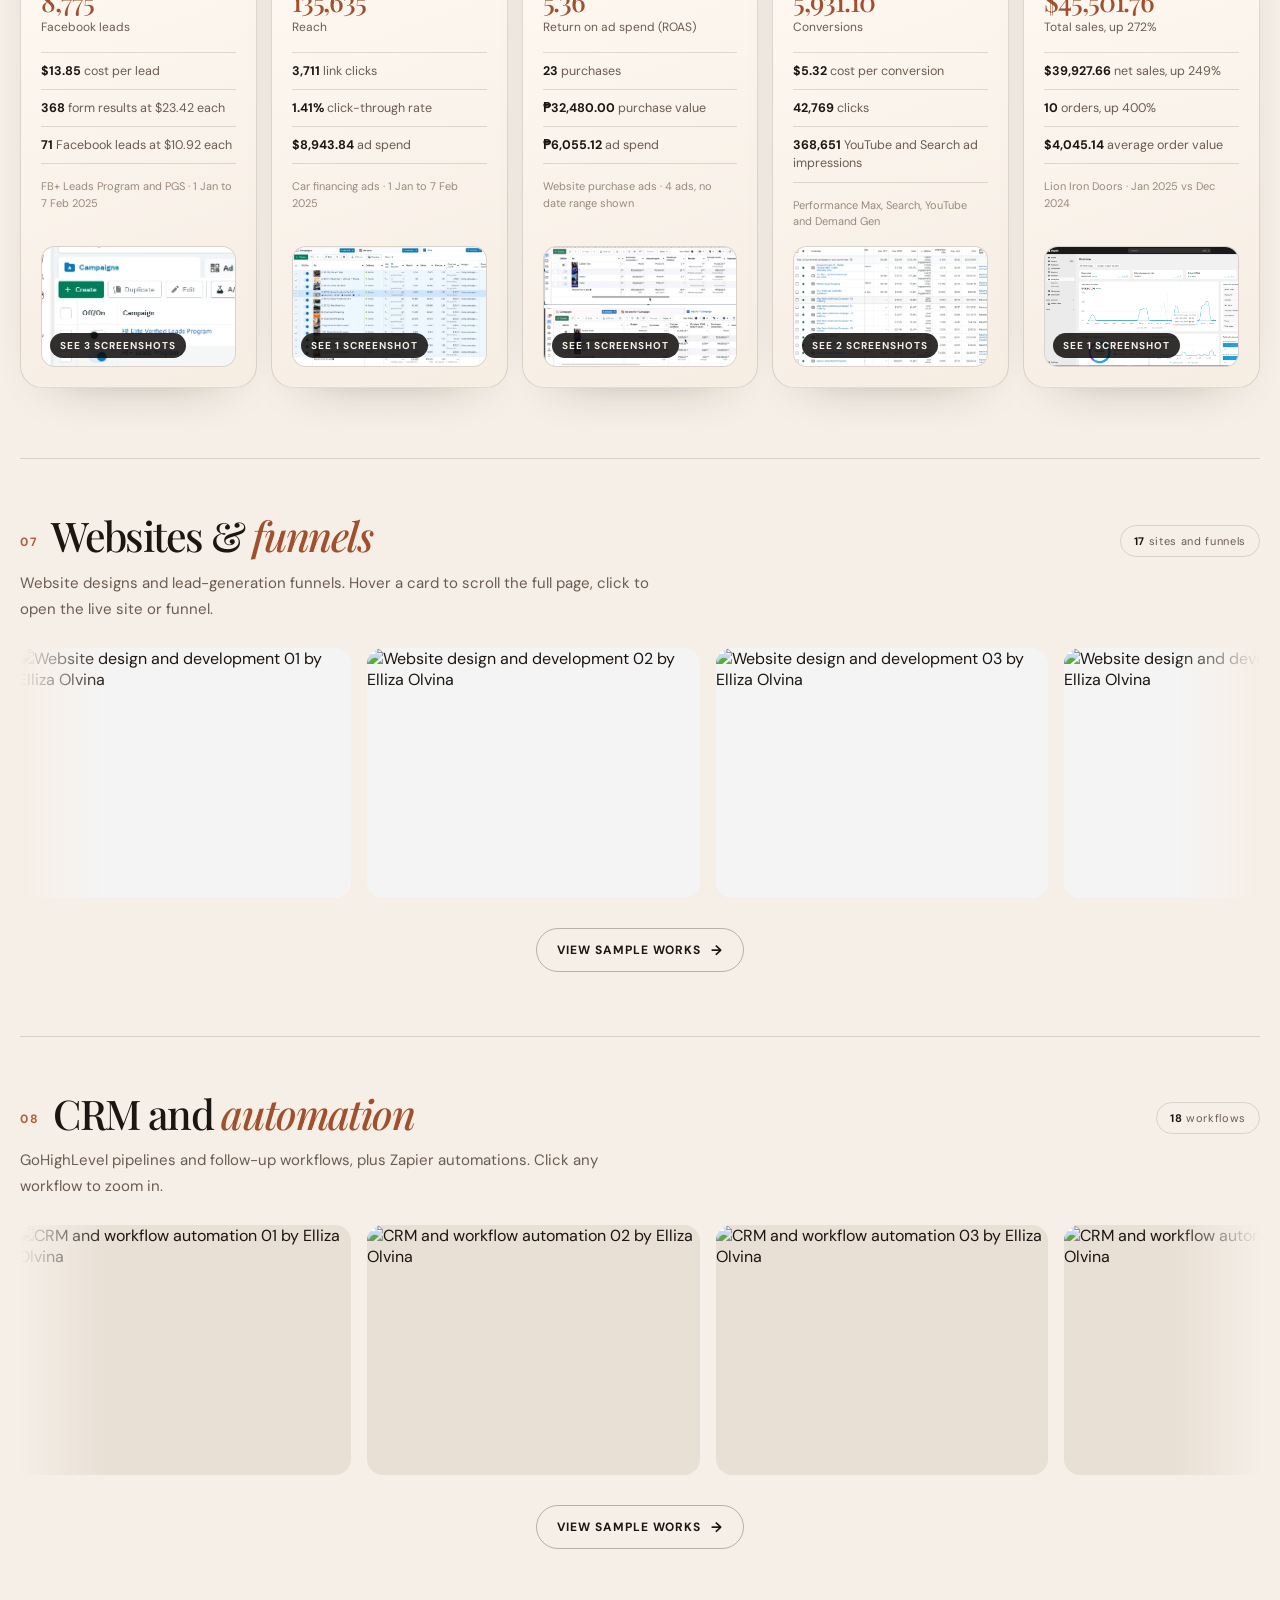
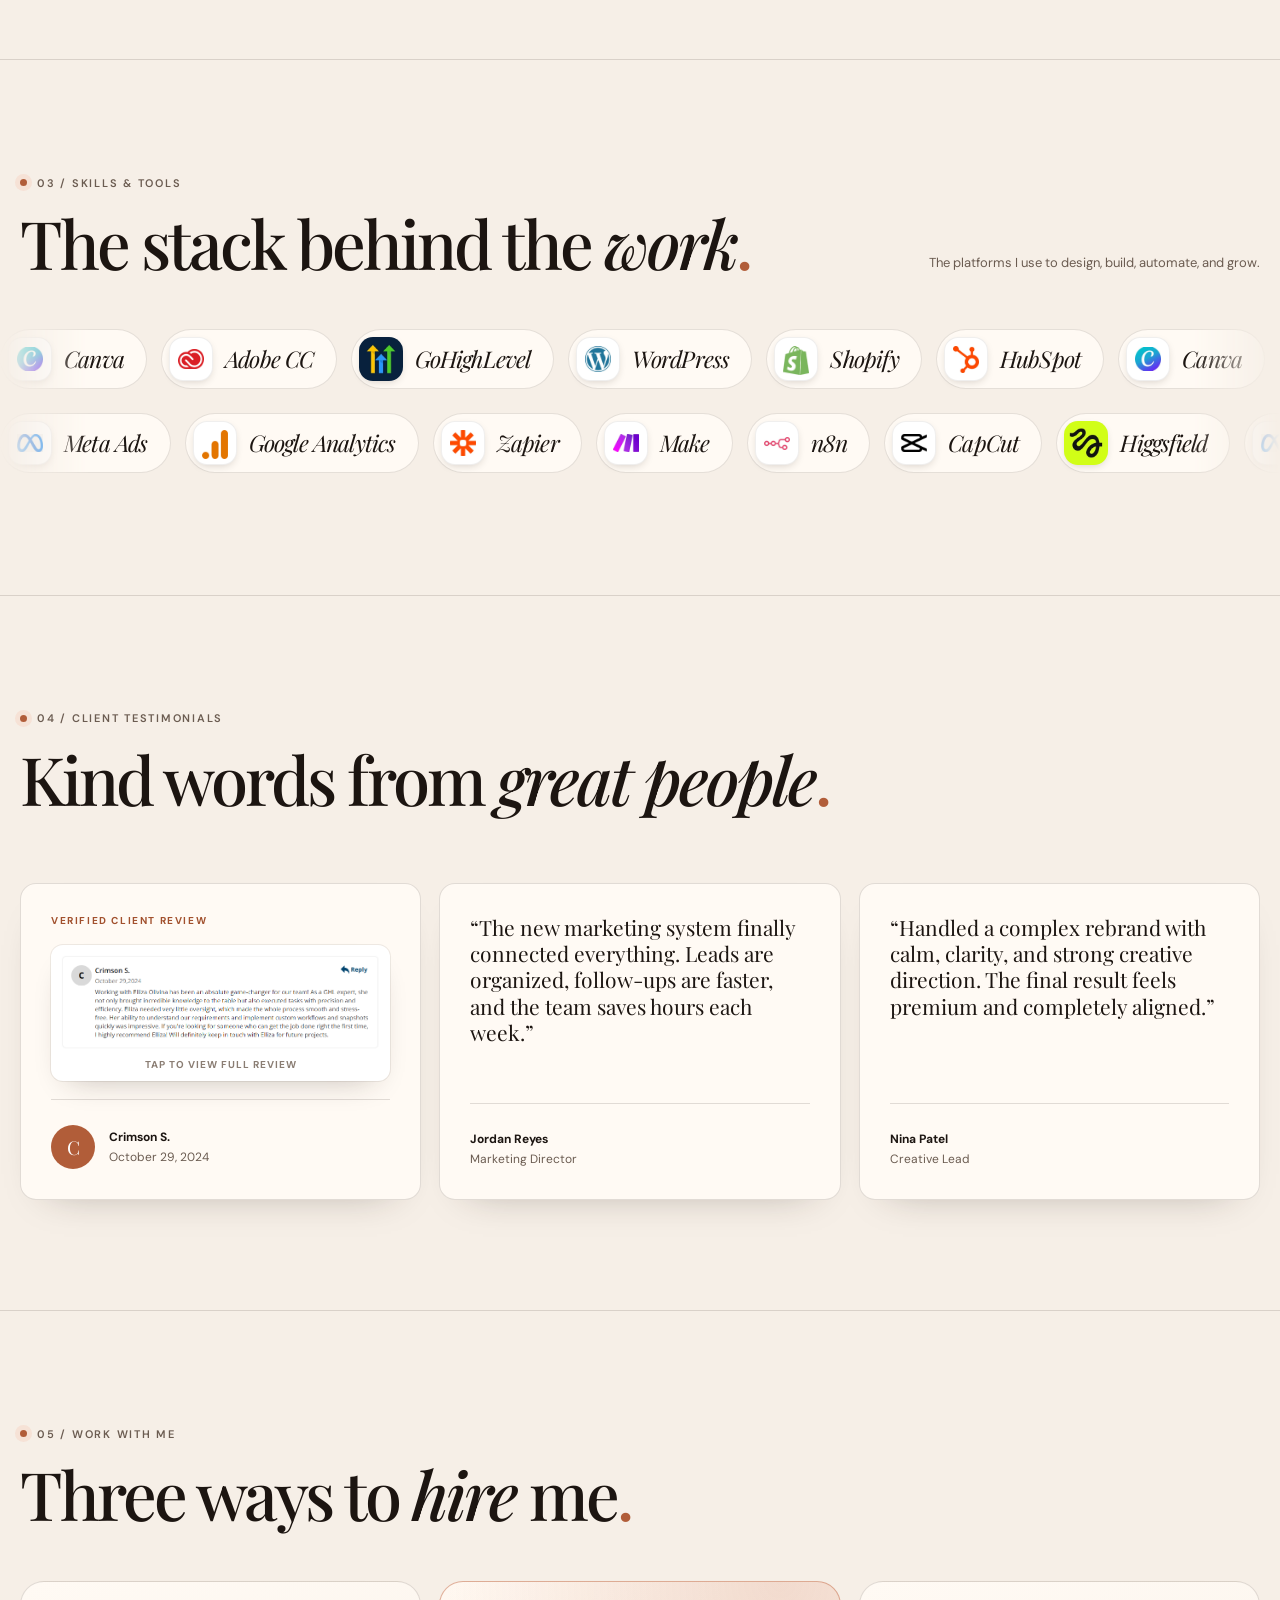
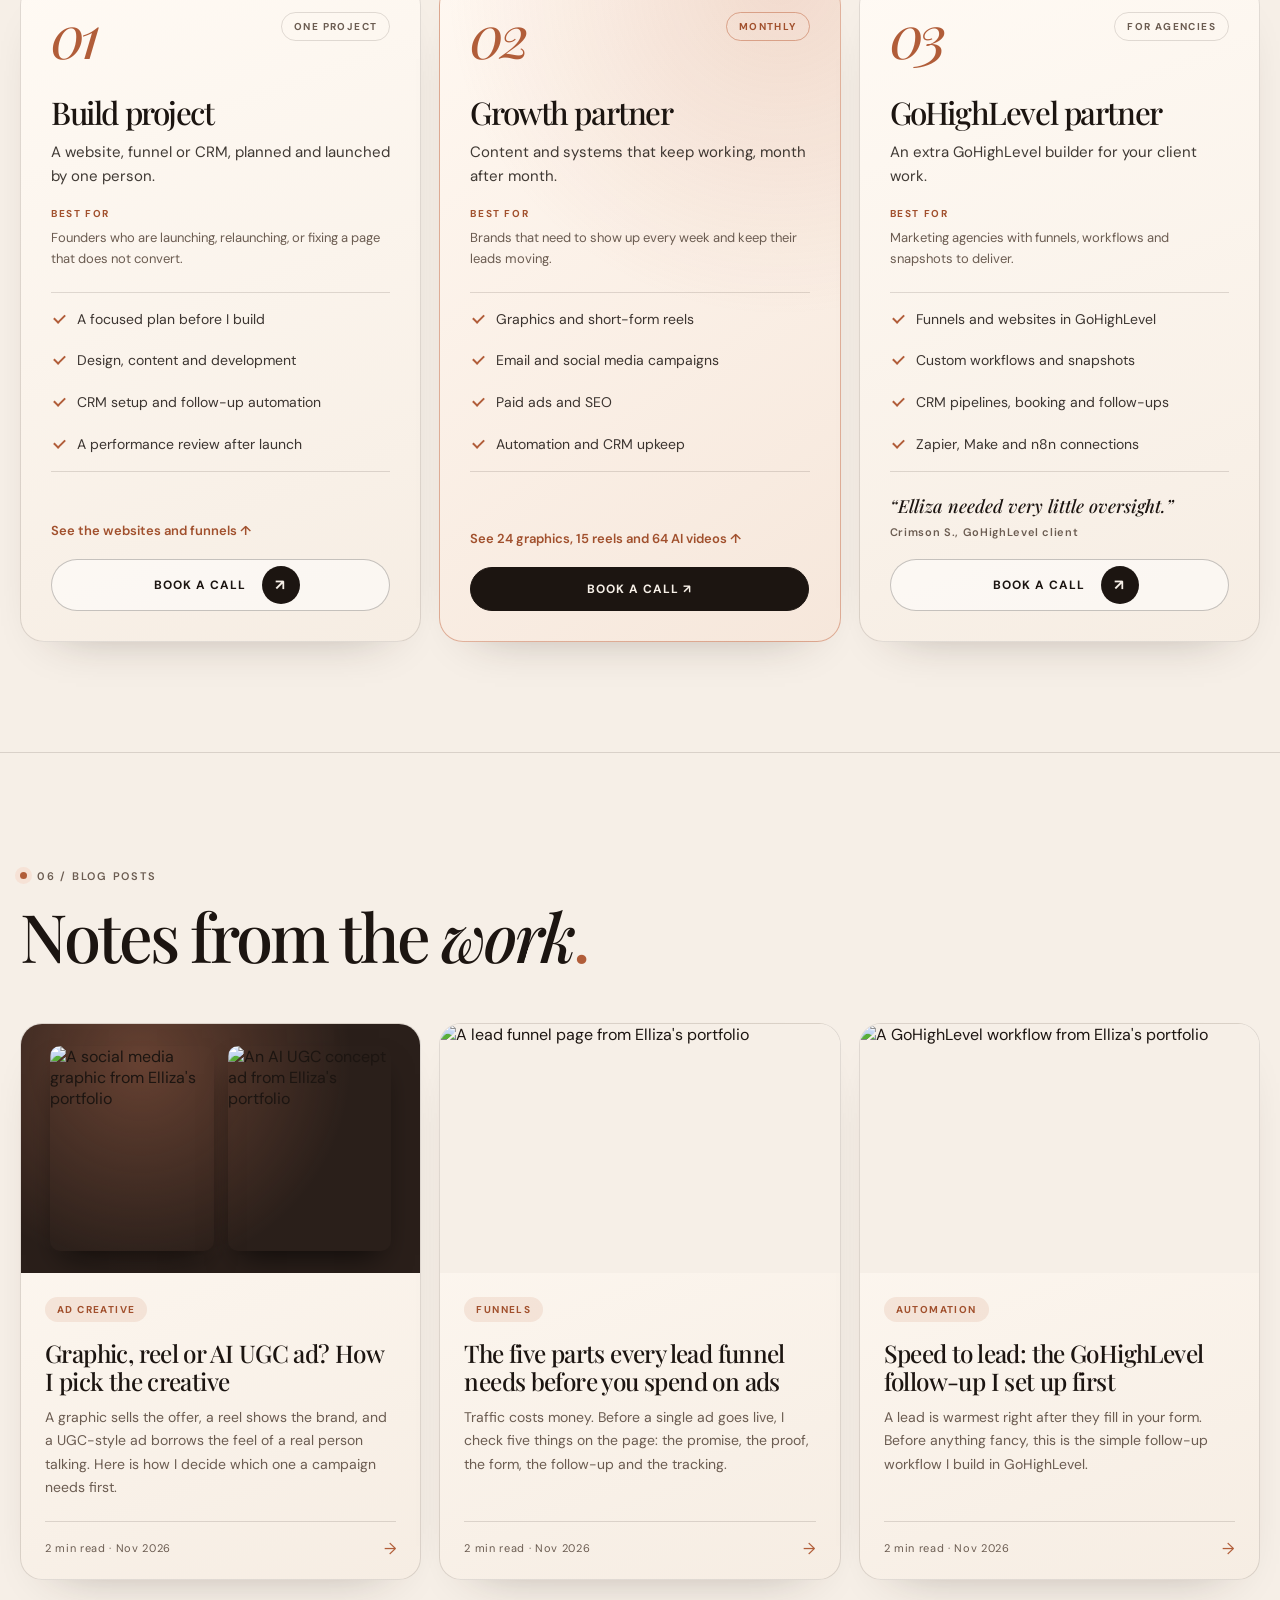
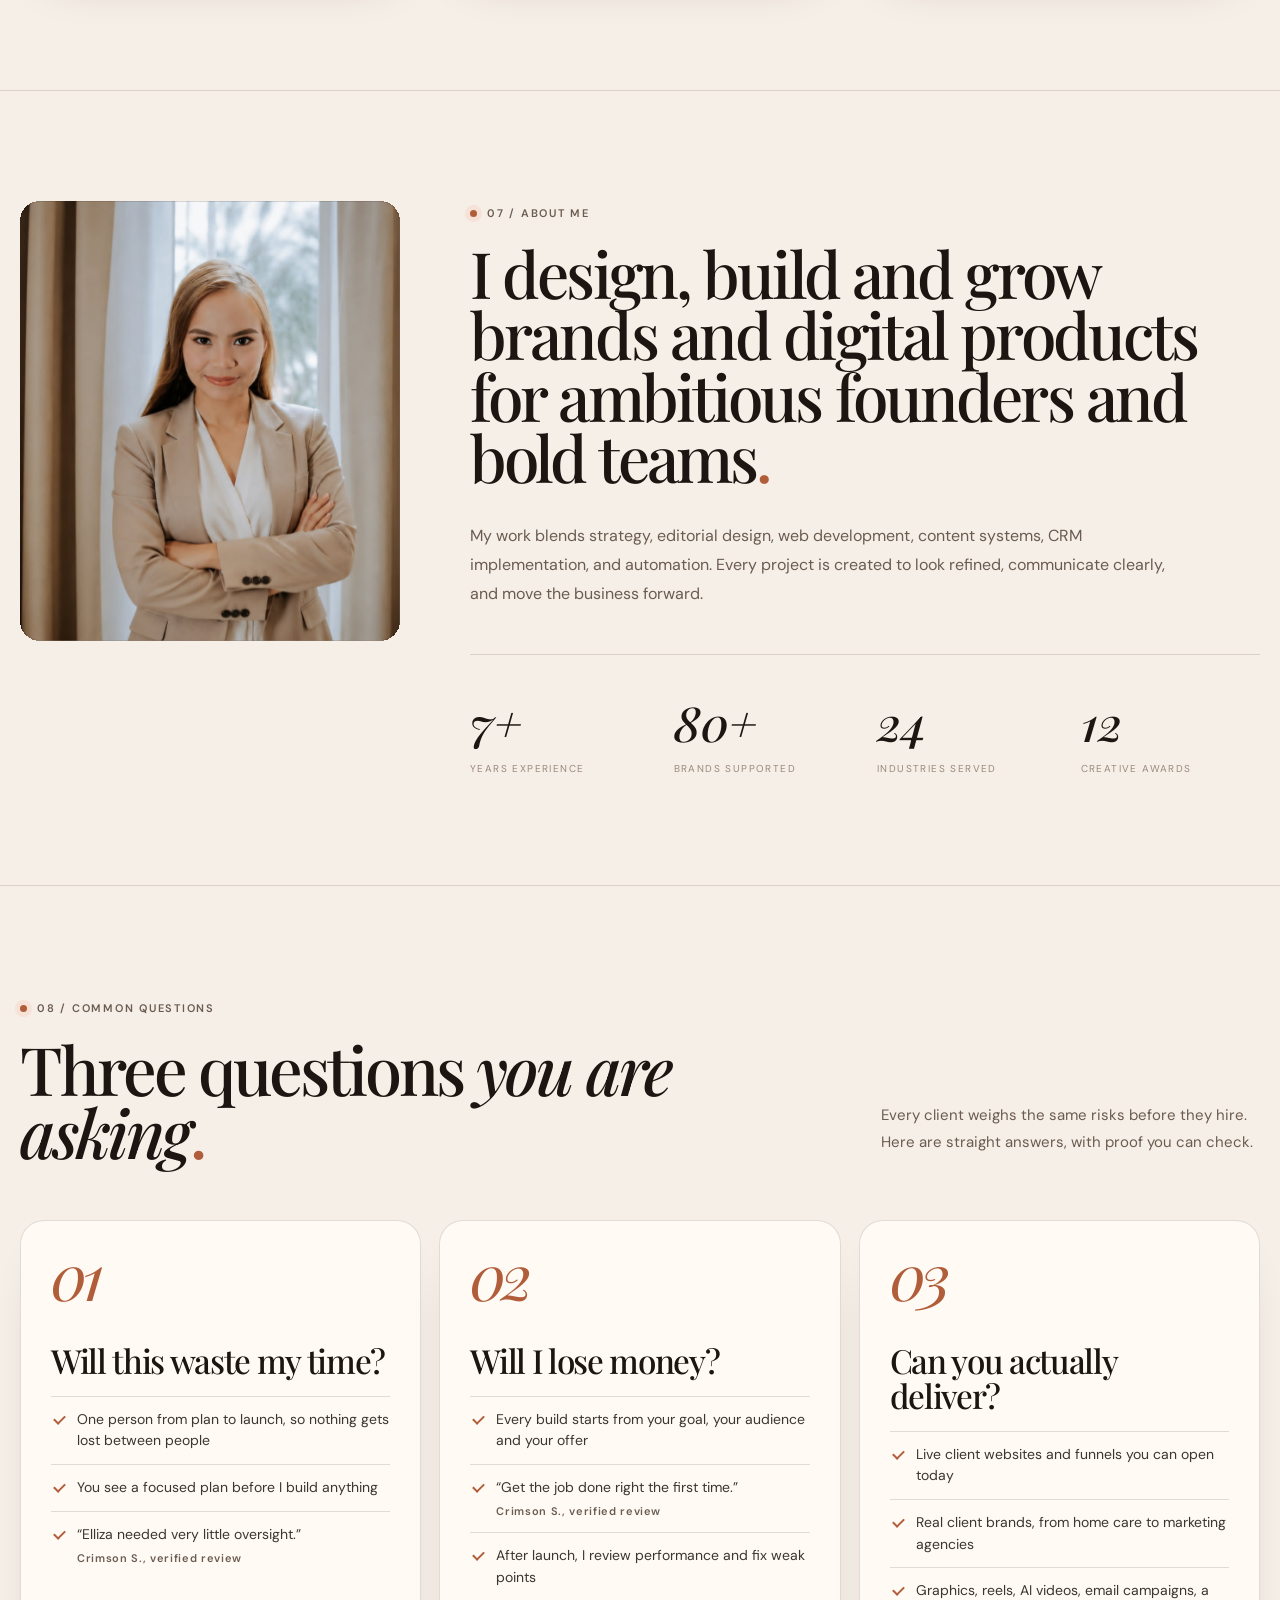
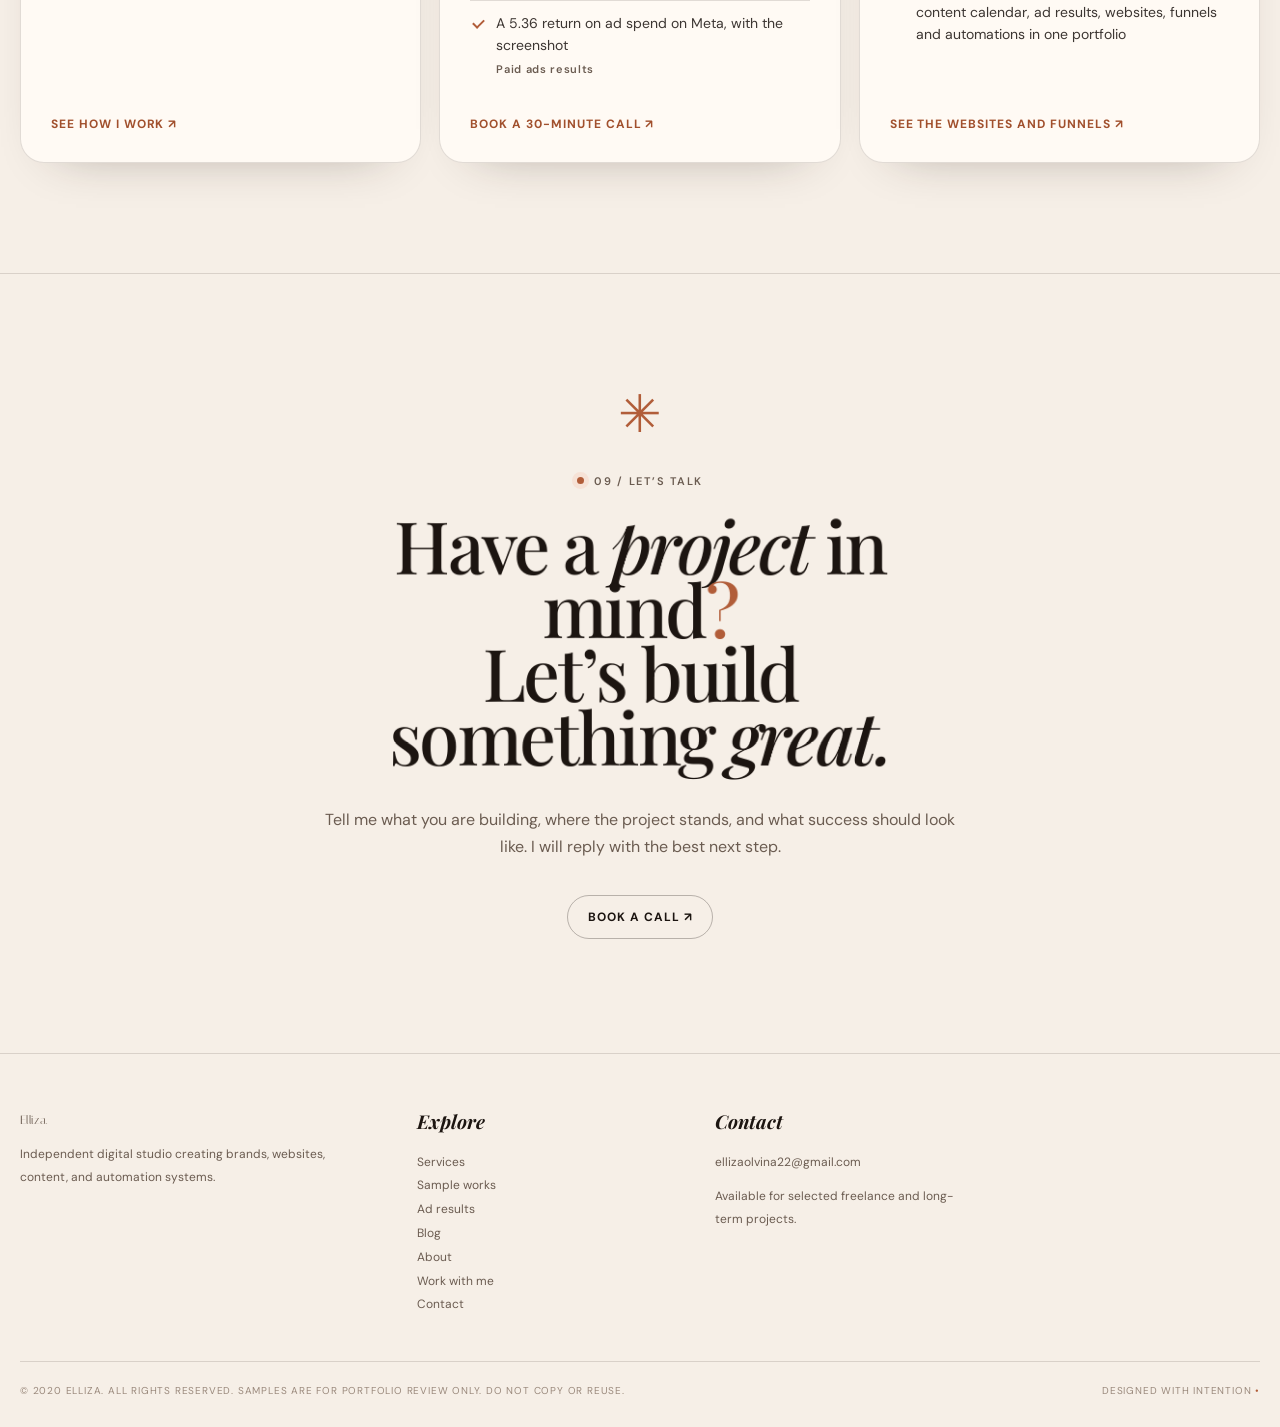
==== commit 1c119155: "Add Metabolic Health RX, ContureRX and La Vida MD to 07 Websites & funnels Owner asked for the three" ====
--- a/index.html
+++ b/index.html
@@ -350,7 +350,7 @@
           <li><strong>8,775</strong><span>Facebook leads from one lead program</span></li>
           <li><strong>5.36×</strong><span>Return on ad spend on Meta</span></li>
           <li><strong>79</strong><span>Reels and video ads in this portfolio</span></li>
-          <li><strong>14</strong><span>Websites and funnels in this portfolio</span></li>
+          <li><strong>17</strong><span>Websites and funnels in this portfolio</span></li>
         </ul>
       </div>
     </section>
@@ -520,7 +520,7 @@
         <div class="sw-block reveal" id="sw-websites">
           <div class="sw-top">
             <h3 class="serif"><span class="sw-n">07</span>Websites &amp; <span class="italic">funnels</span></h3>
-            <div class="sw-side"><span class="sw-count"><b data-sw-count="websites funnels">14</b> sites and funnels</span></div>
+            <div class="sw-side"><span class="sw-count"><b data-sw-count="websites funnels">17</b> sites and funnels</span></div>
           </div>
           <p class="sw-desc">Website designs and lead-generation funnels. Hover a card to scroll the full page, click to open the live site or funnel.</p>
           <div class="sw-row" id="sw-row-websites" data-sw-row="websites funnels"></div>
@@ -866,7 +866,7 @@
   <script src="assets/js/ai-video.js?v=20261112b"></script>
   <script src="assets/js/emails.js?v=20261113a"></script>
   <script src="assets/js/zapier.js?v=20261113e"></script>
-  <script src="assets/js/main.js?v=20261113e"></script>
+  <script src="assets/js/main.js?v=20261117a"></script>
   <script src="assets/js/sample-works.js?v=20261112i"></script>
   <script src="assets/js/protect.js?v=20261003a" defer></script>
   <script src="assets/js/ads.js?v=20261112b" defer></script>
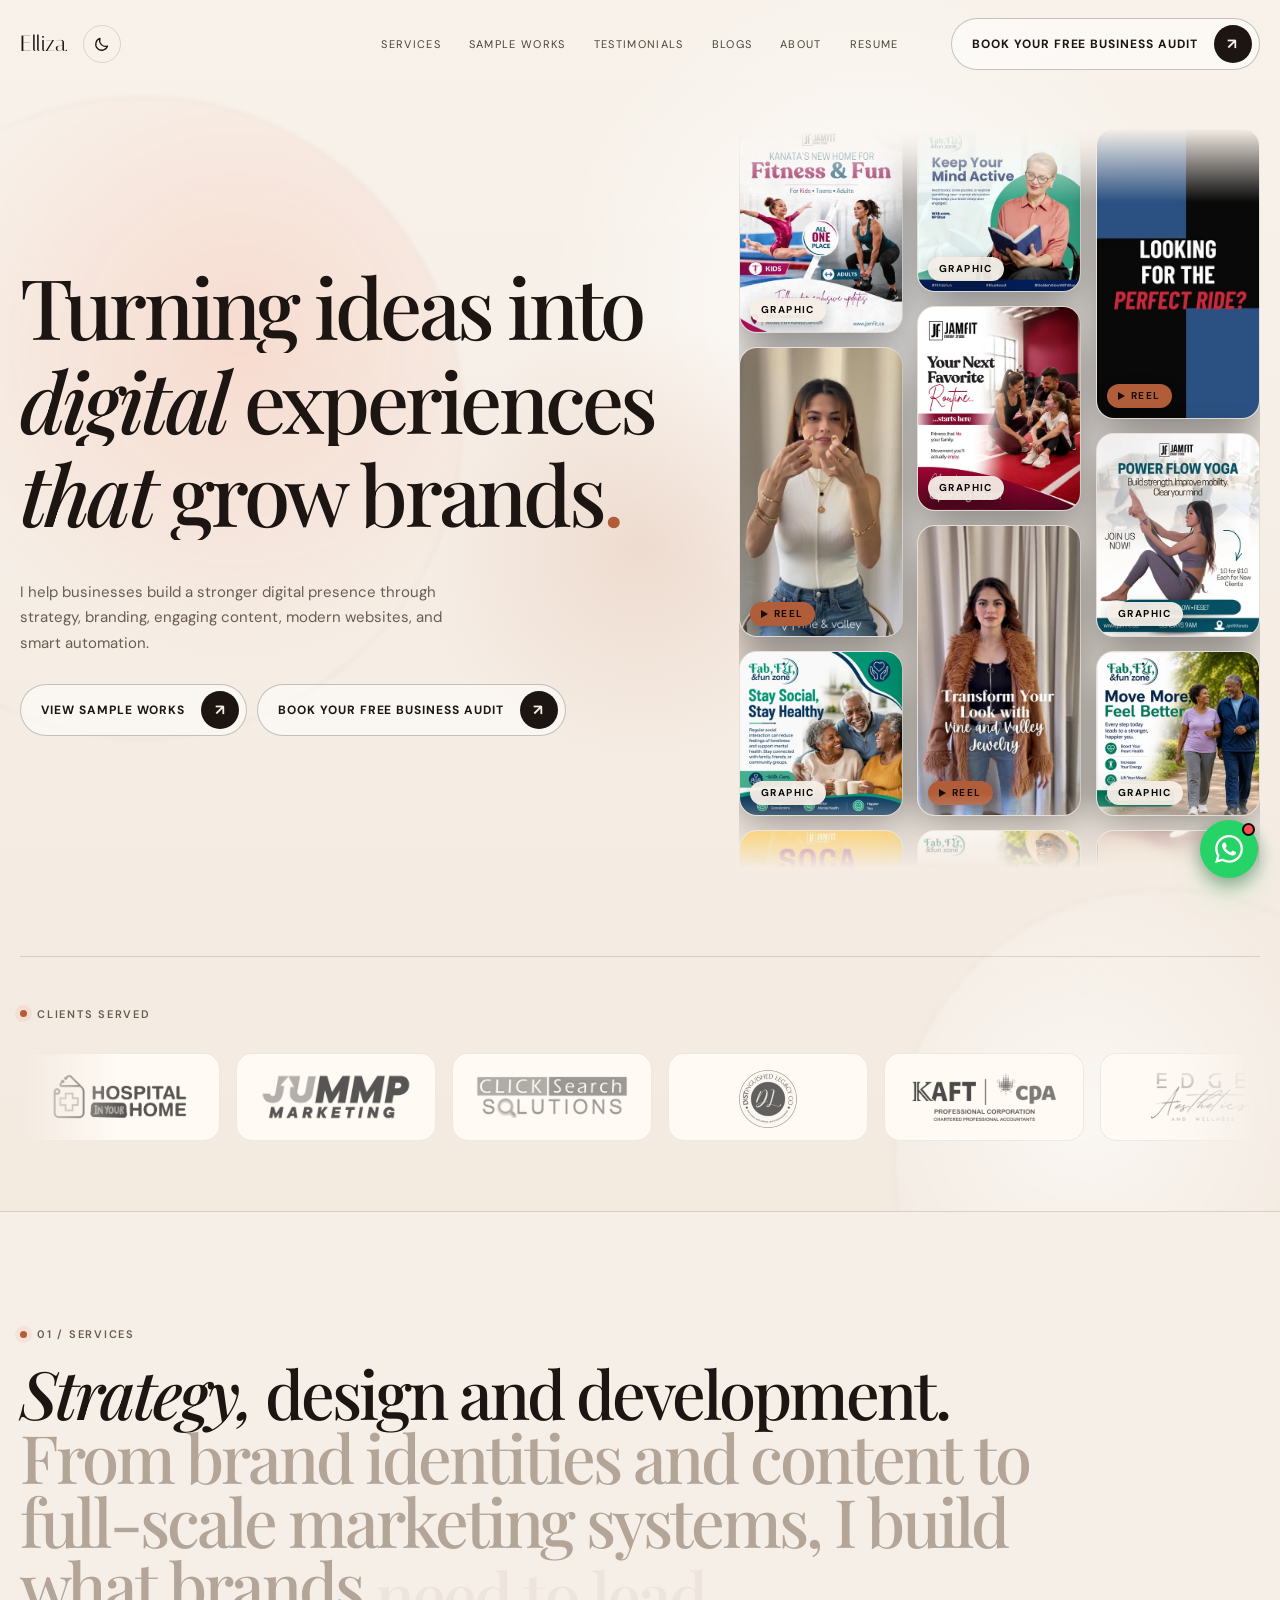
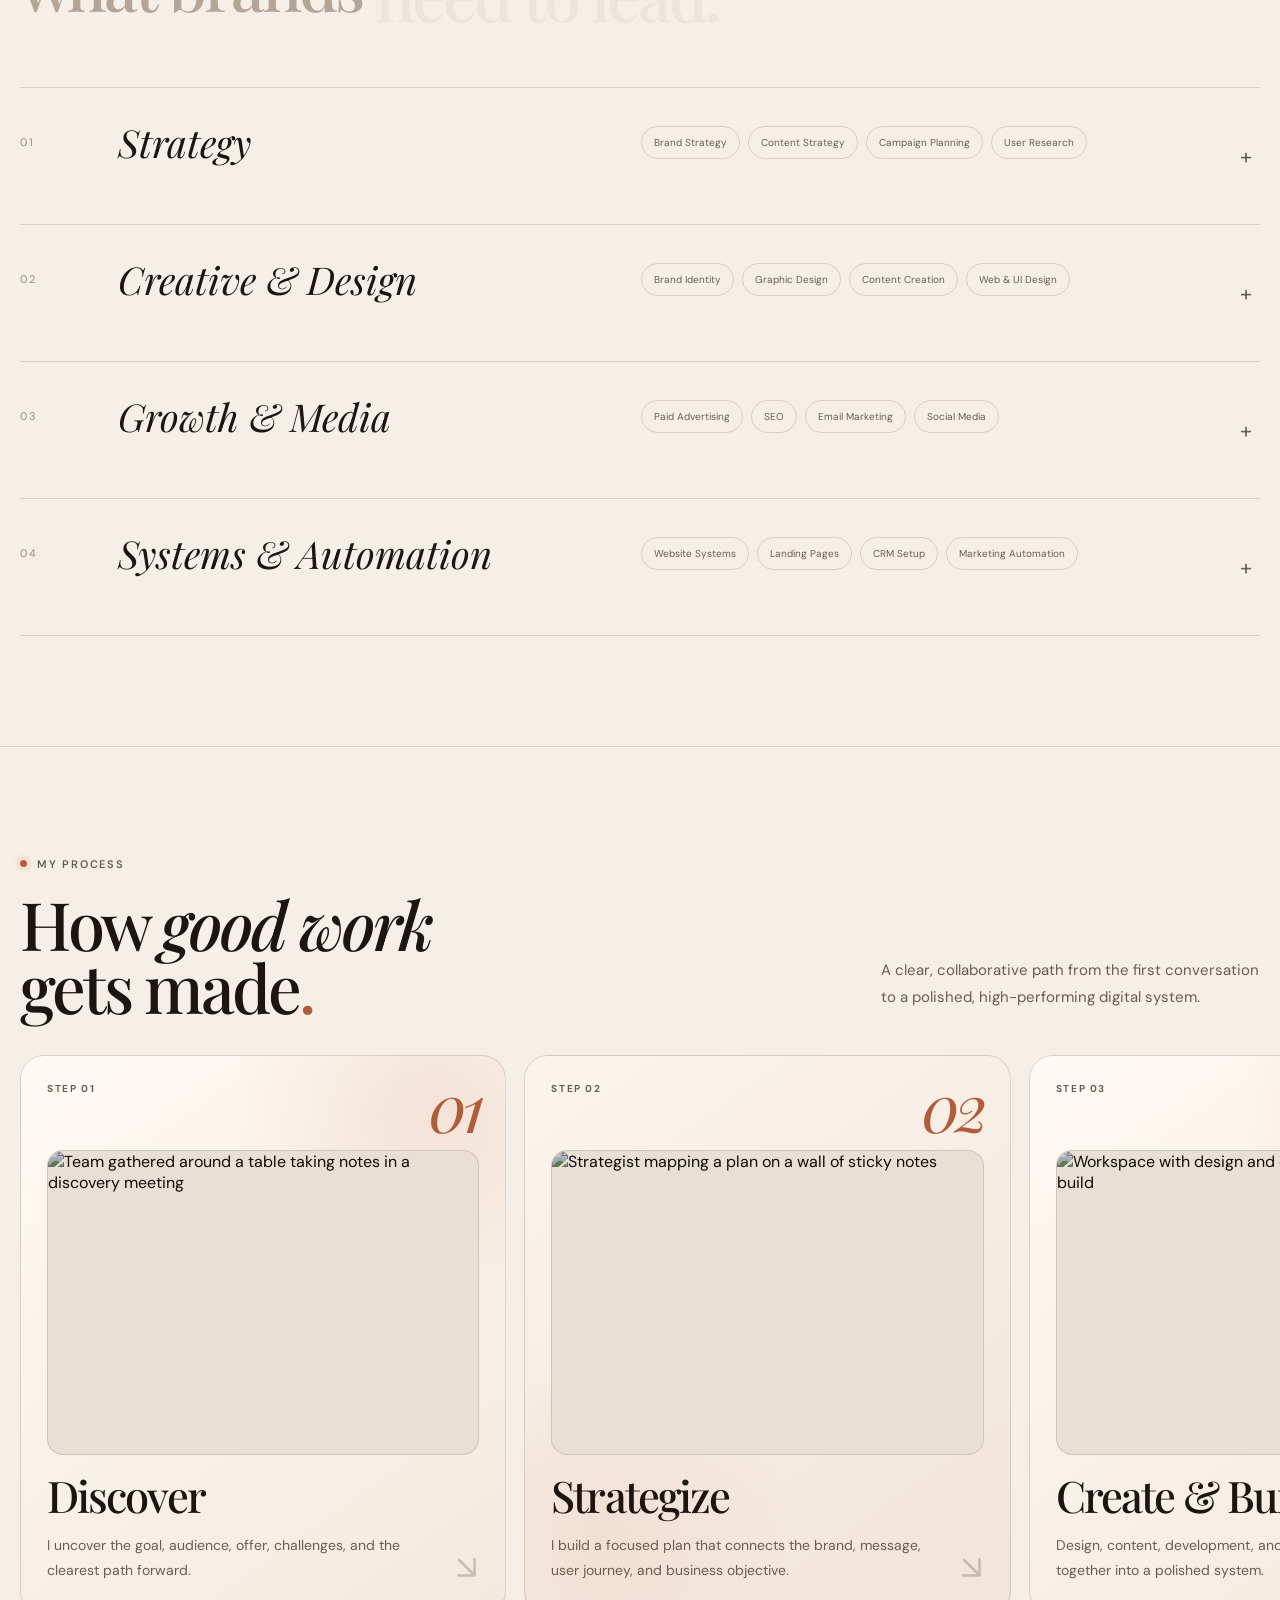
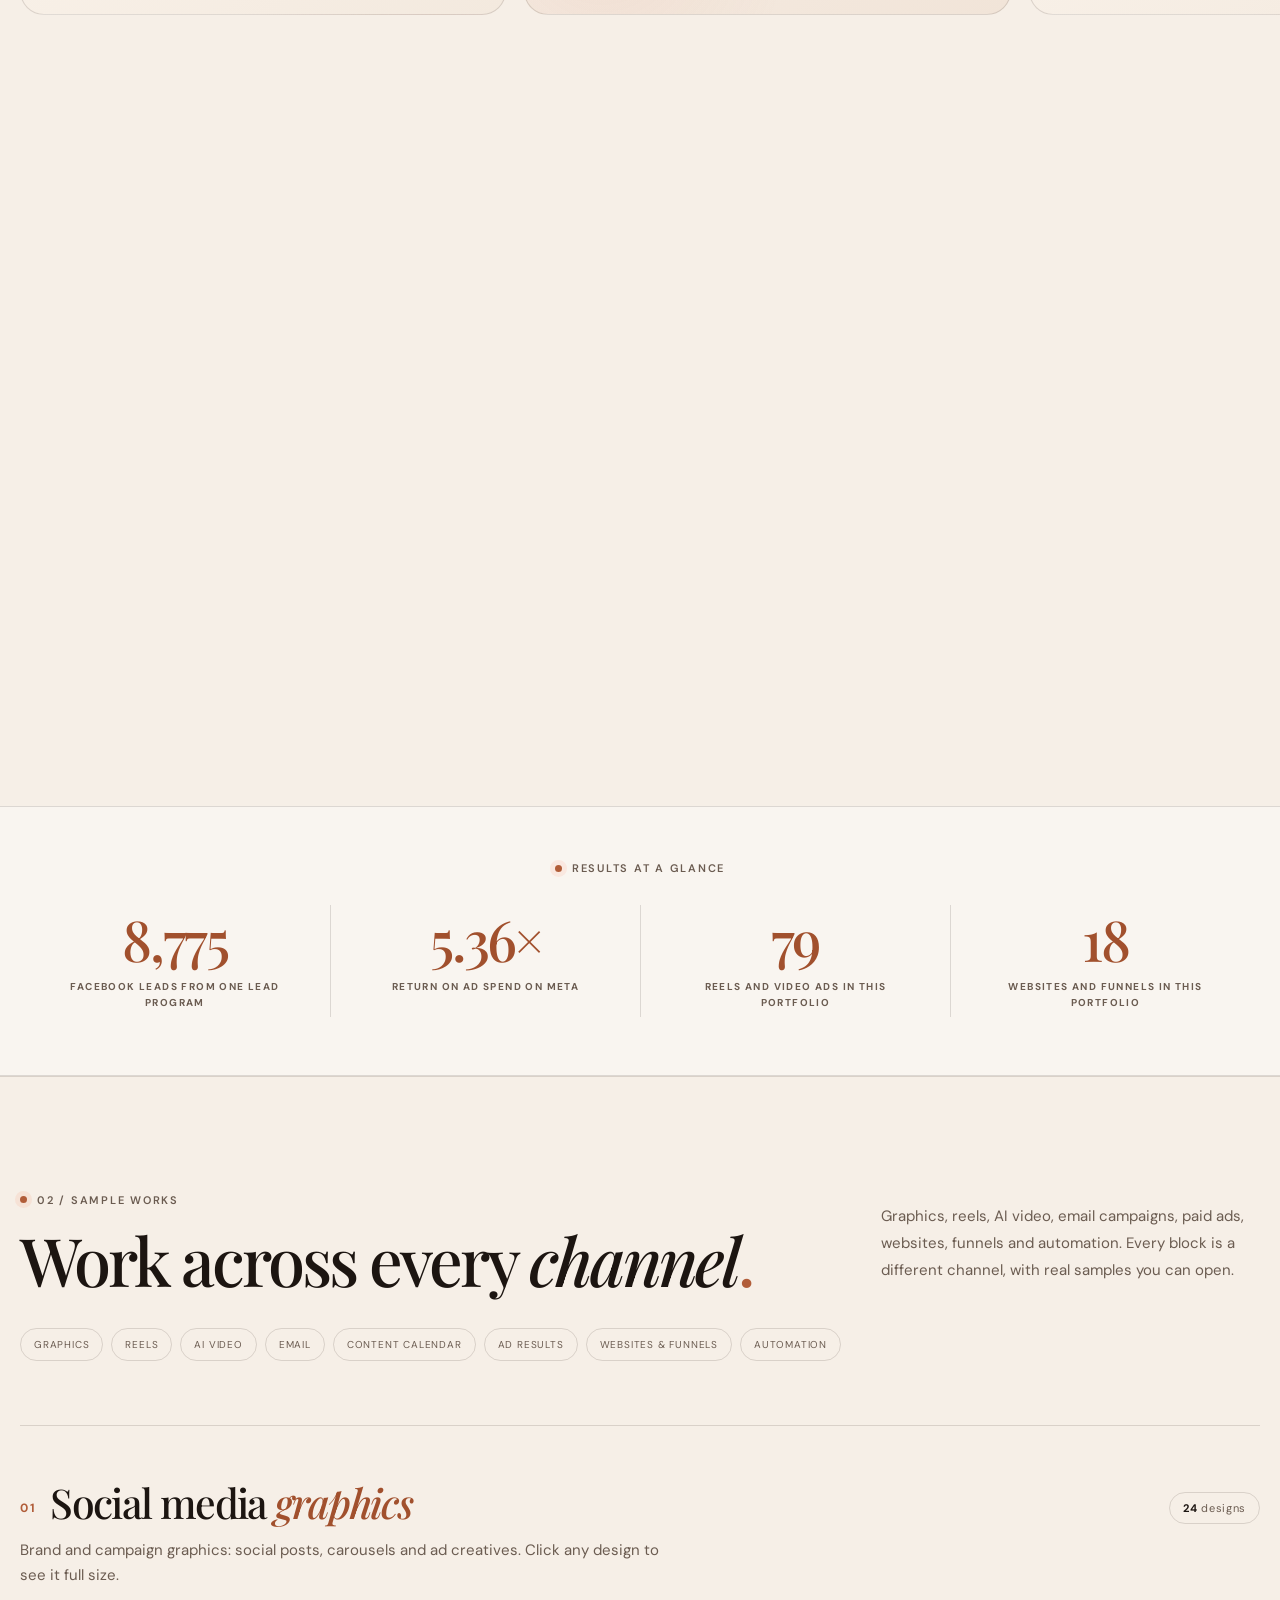
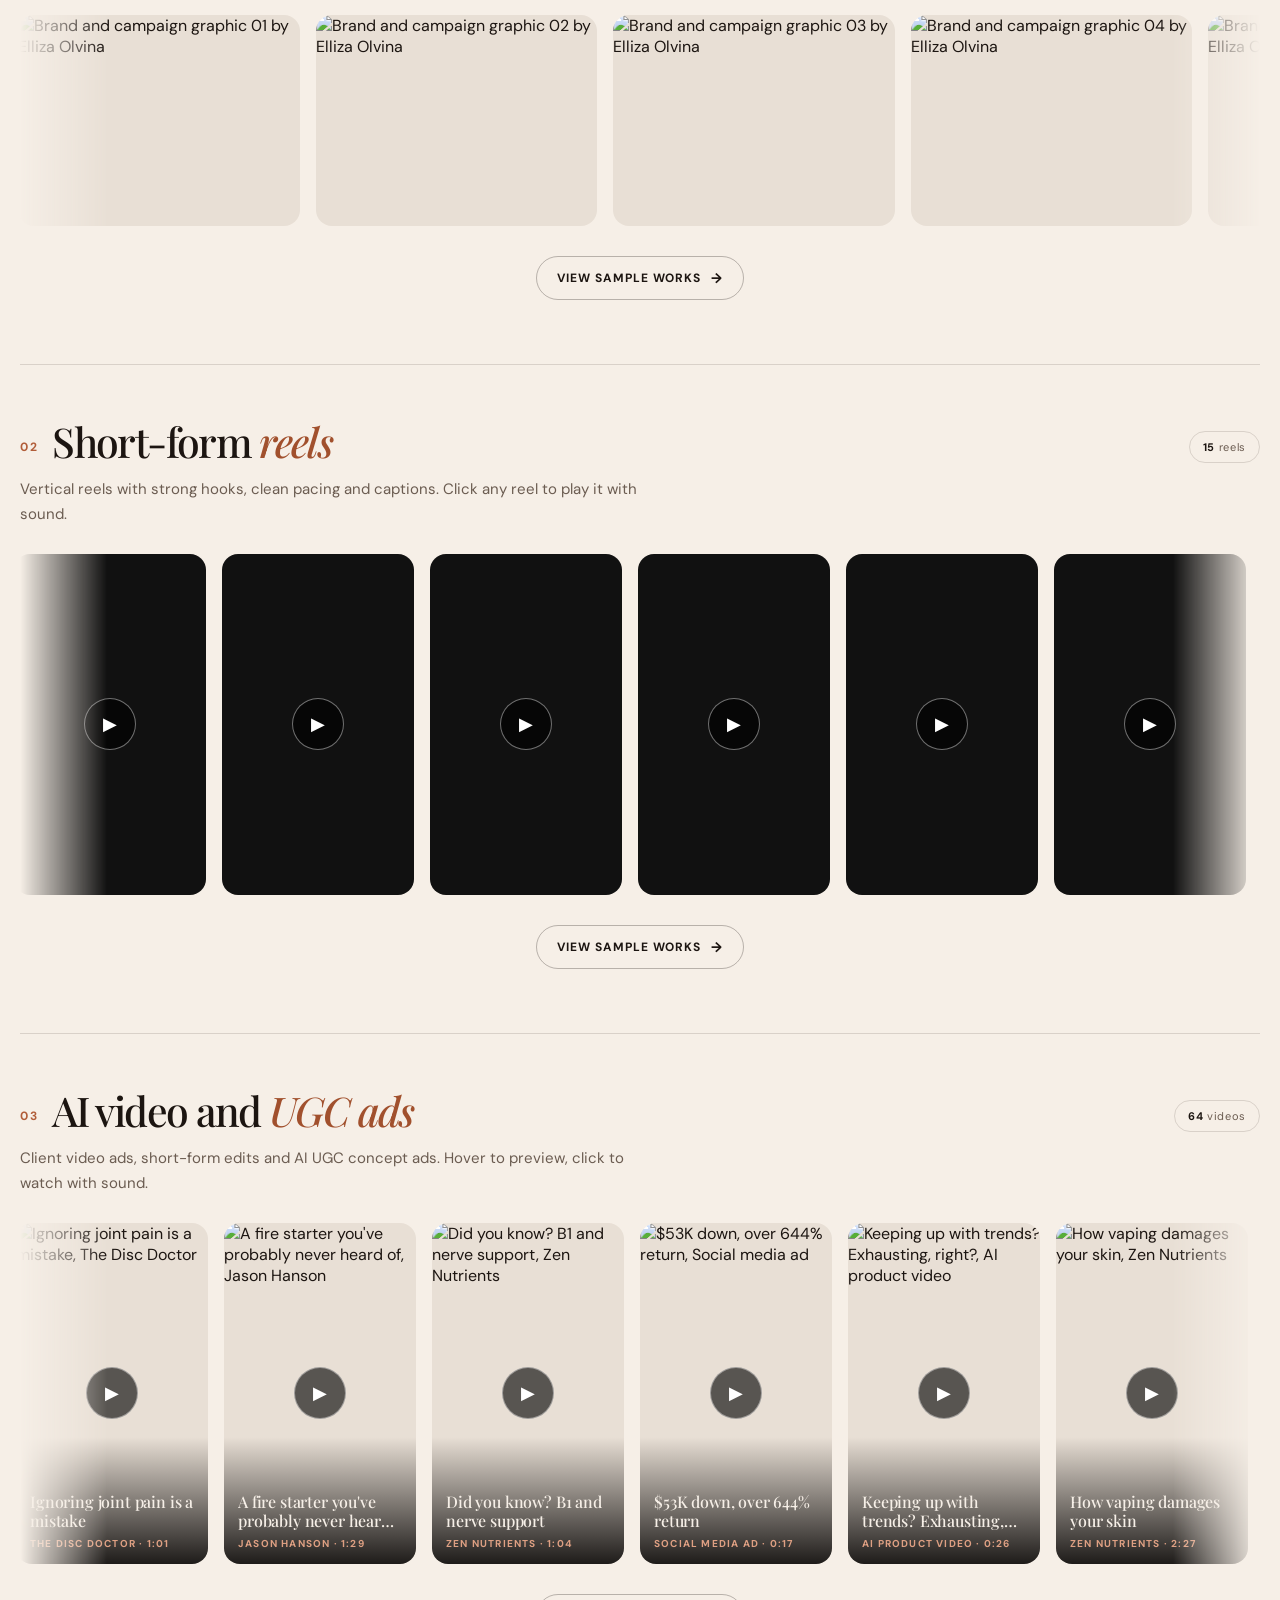
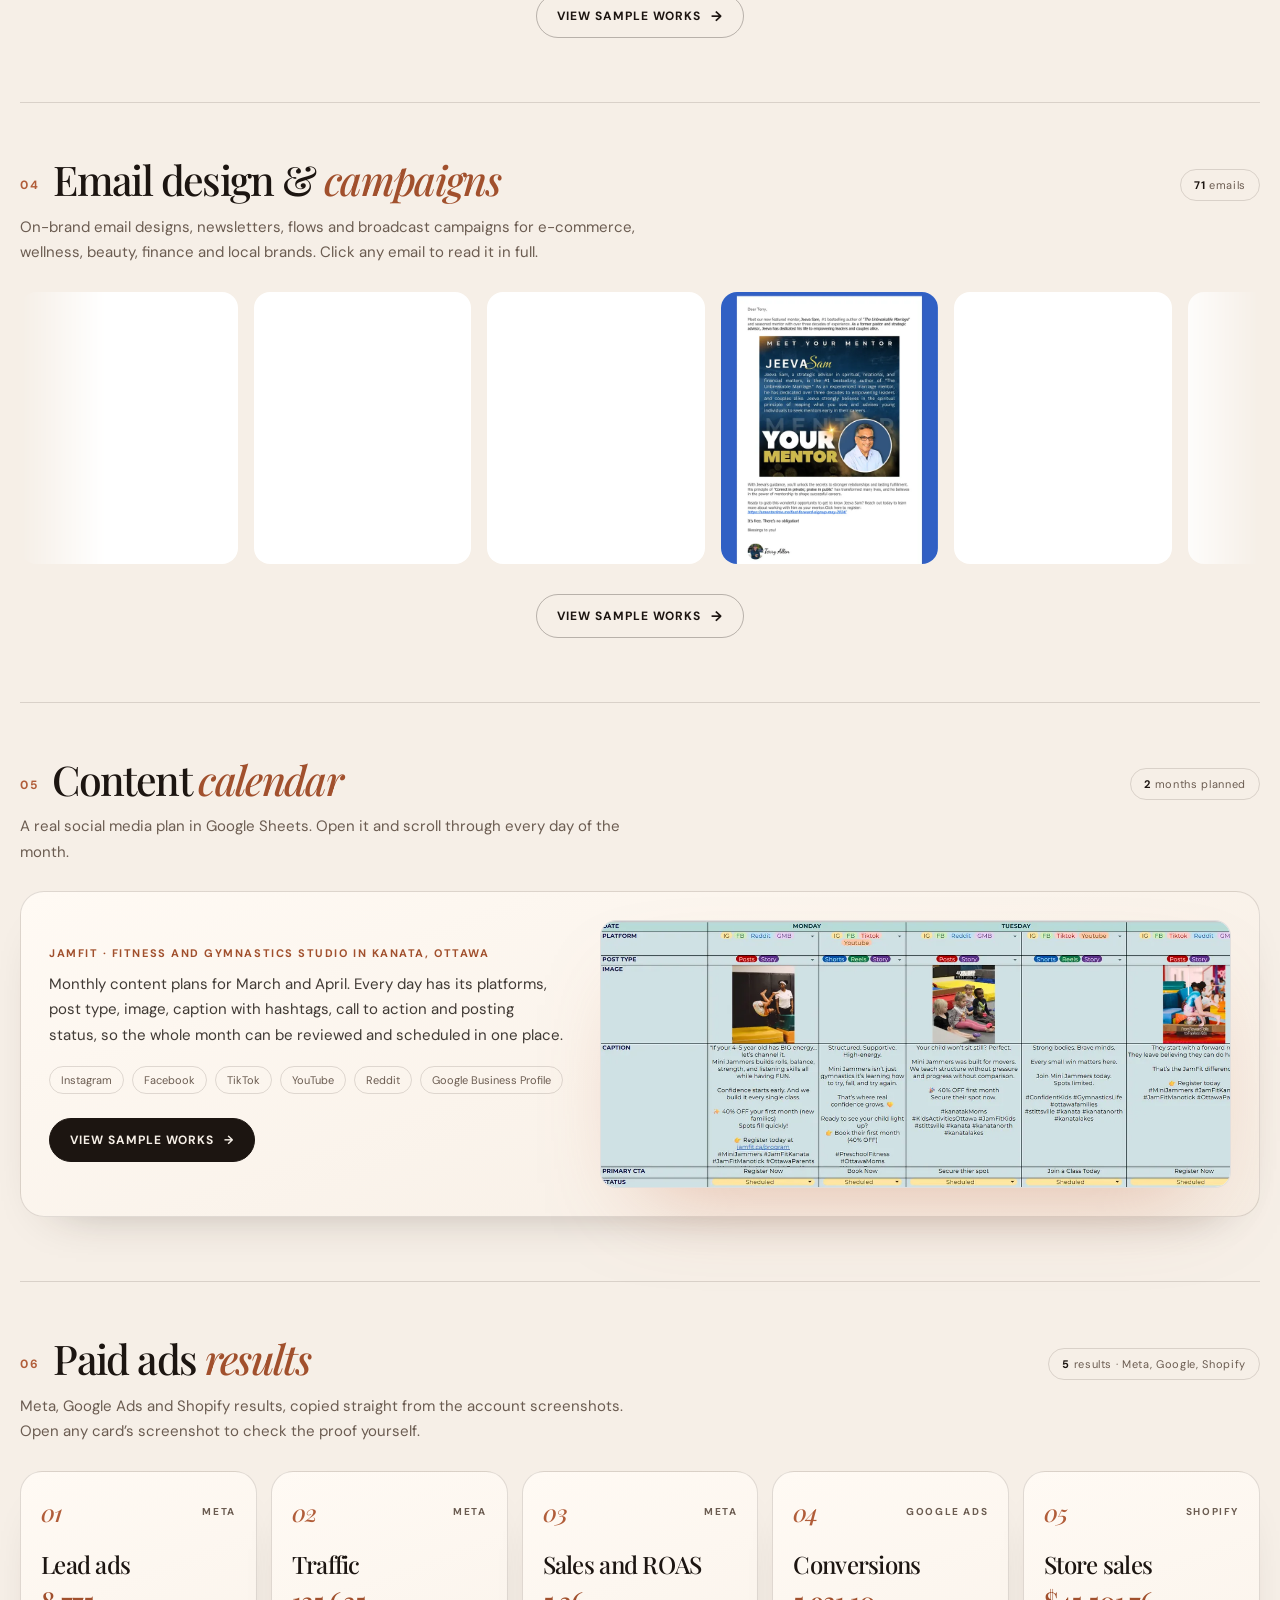
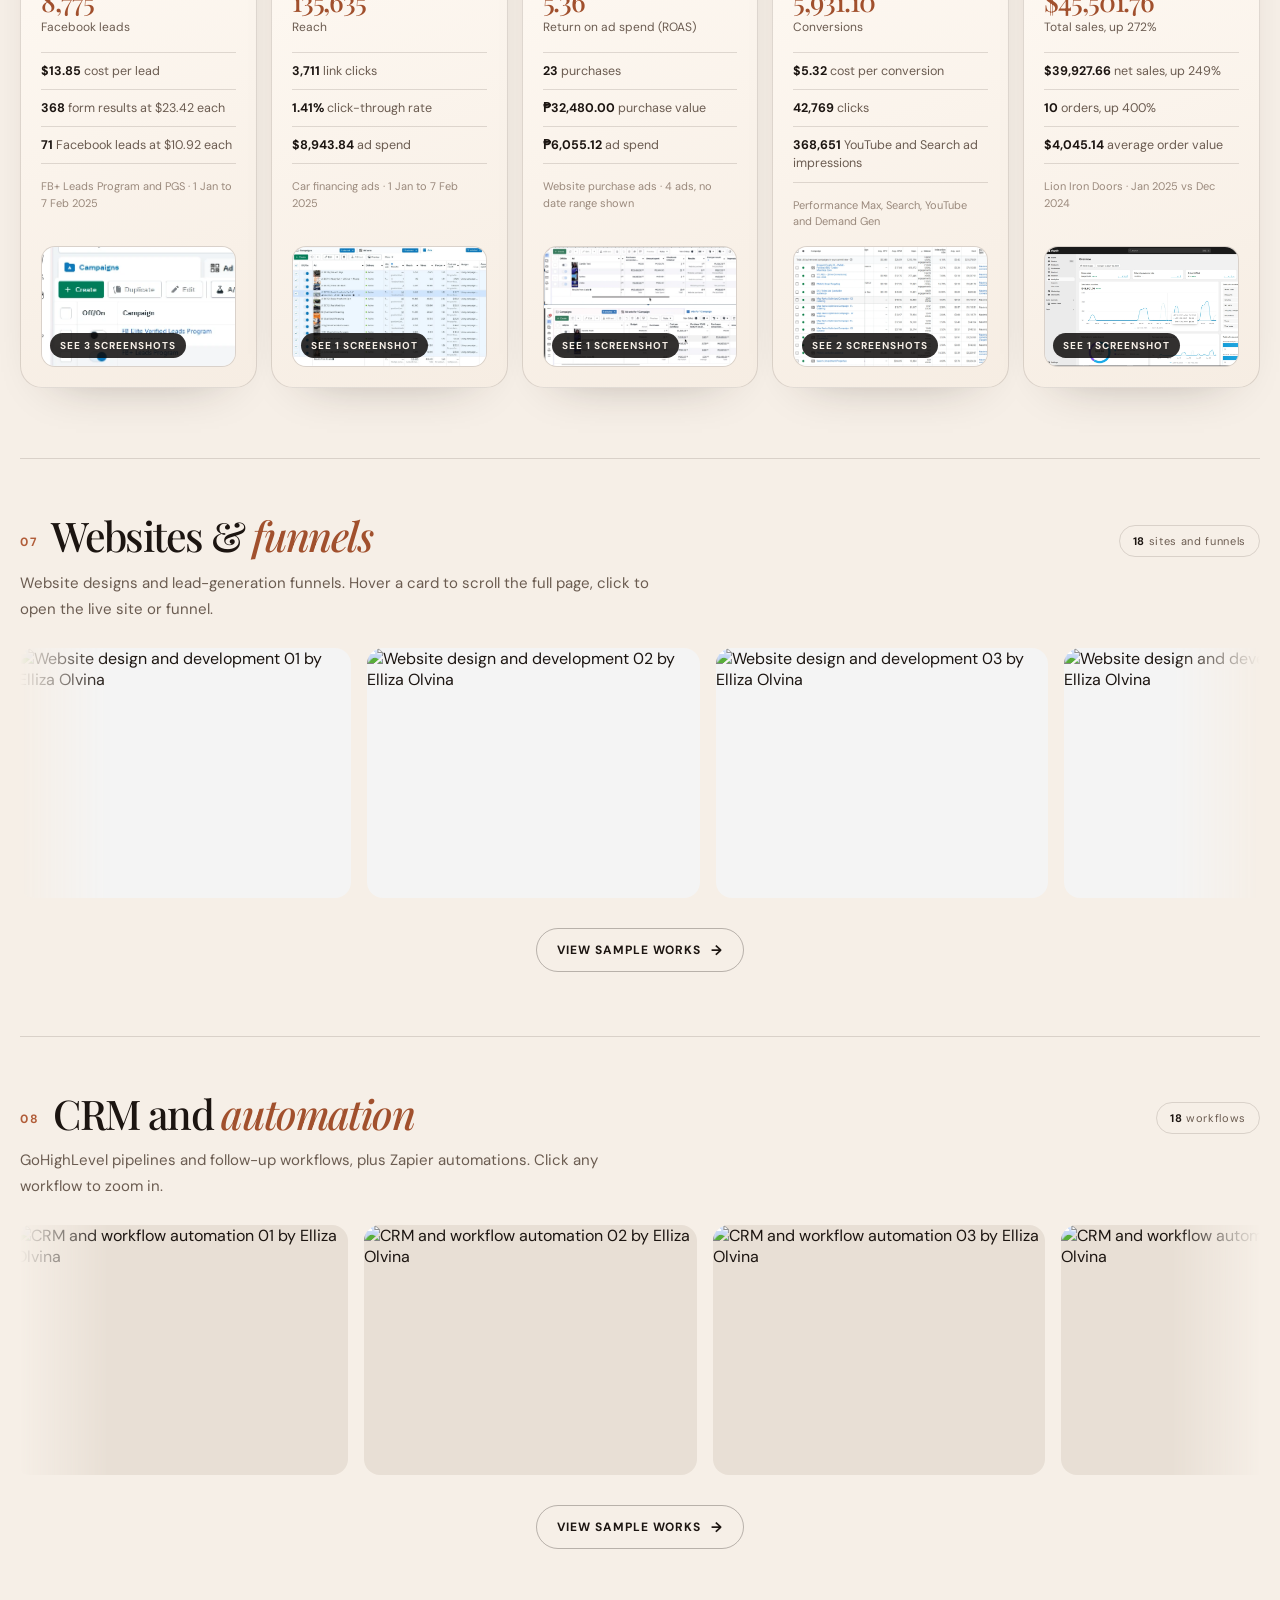
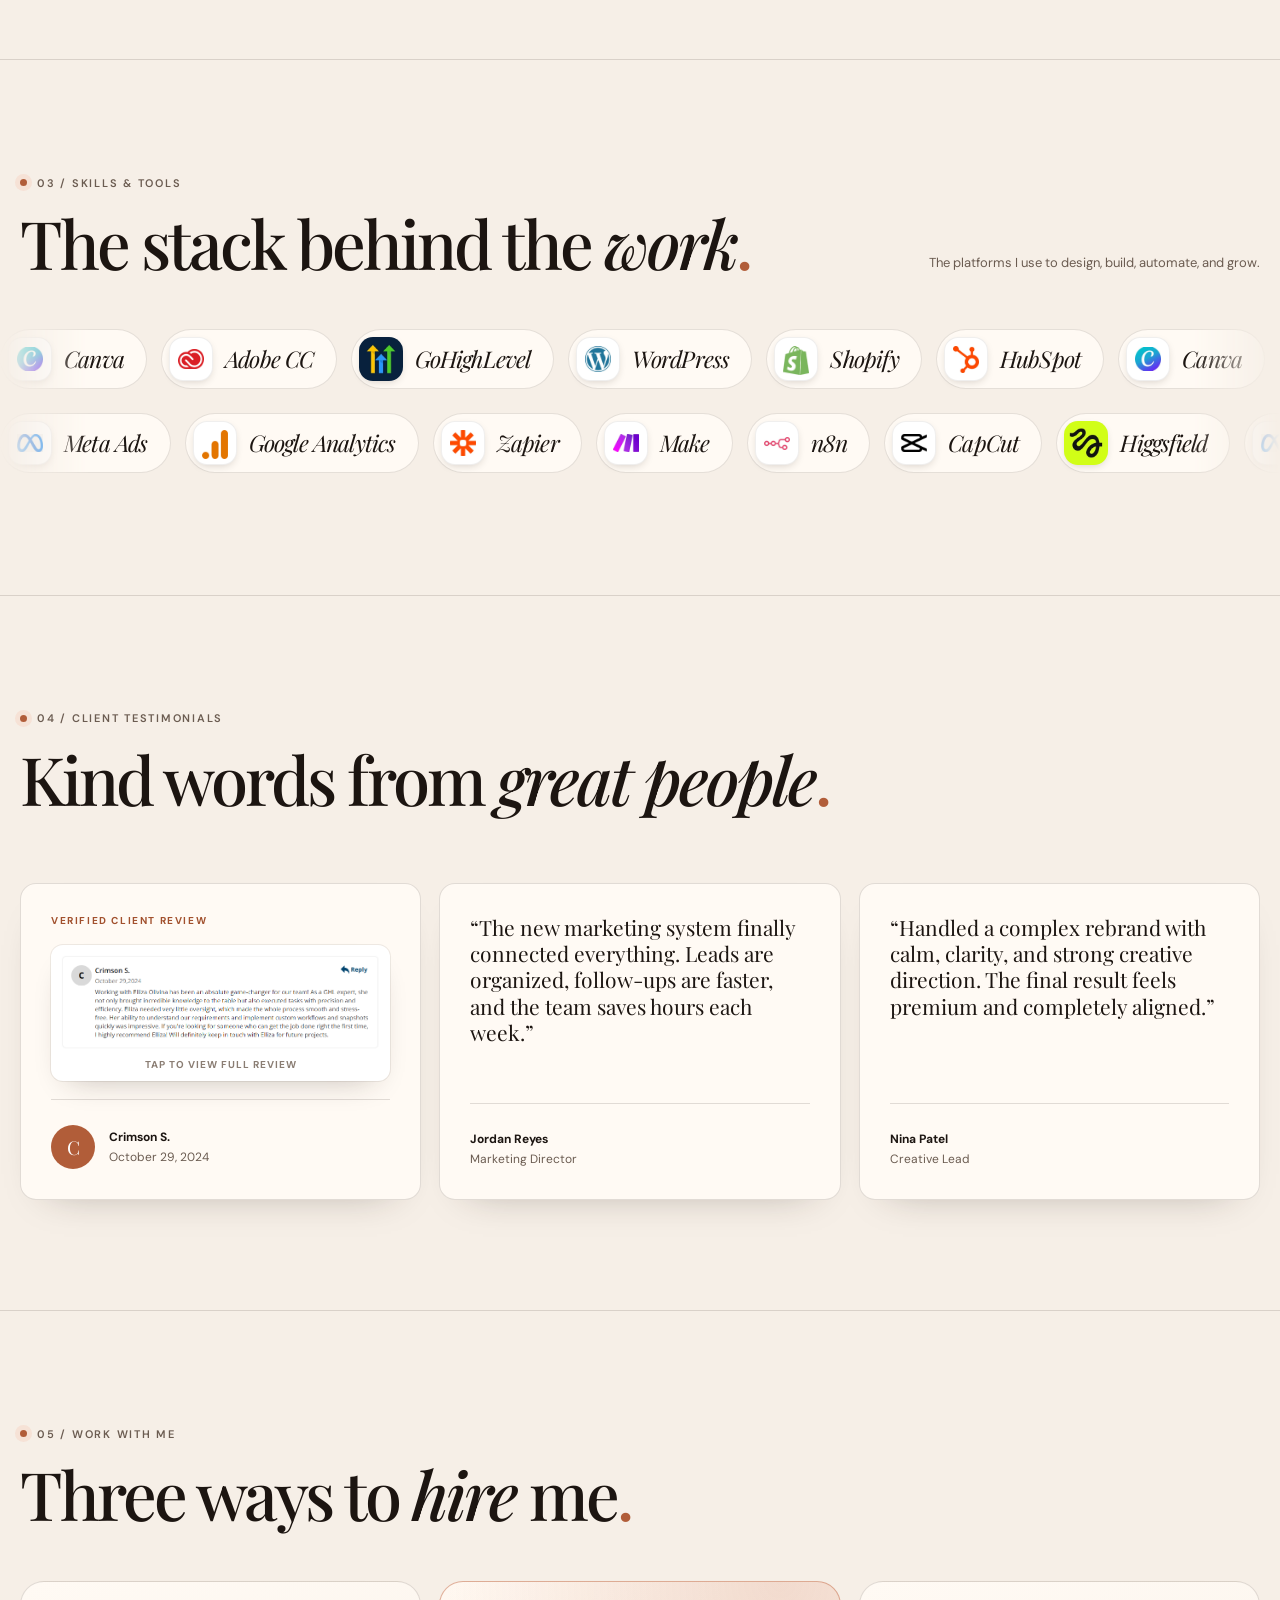
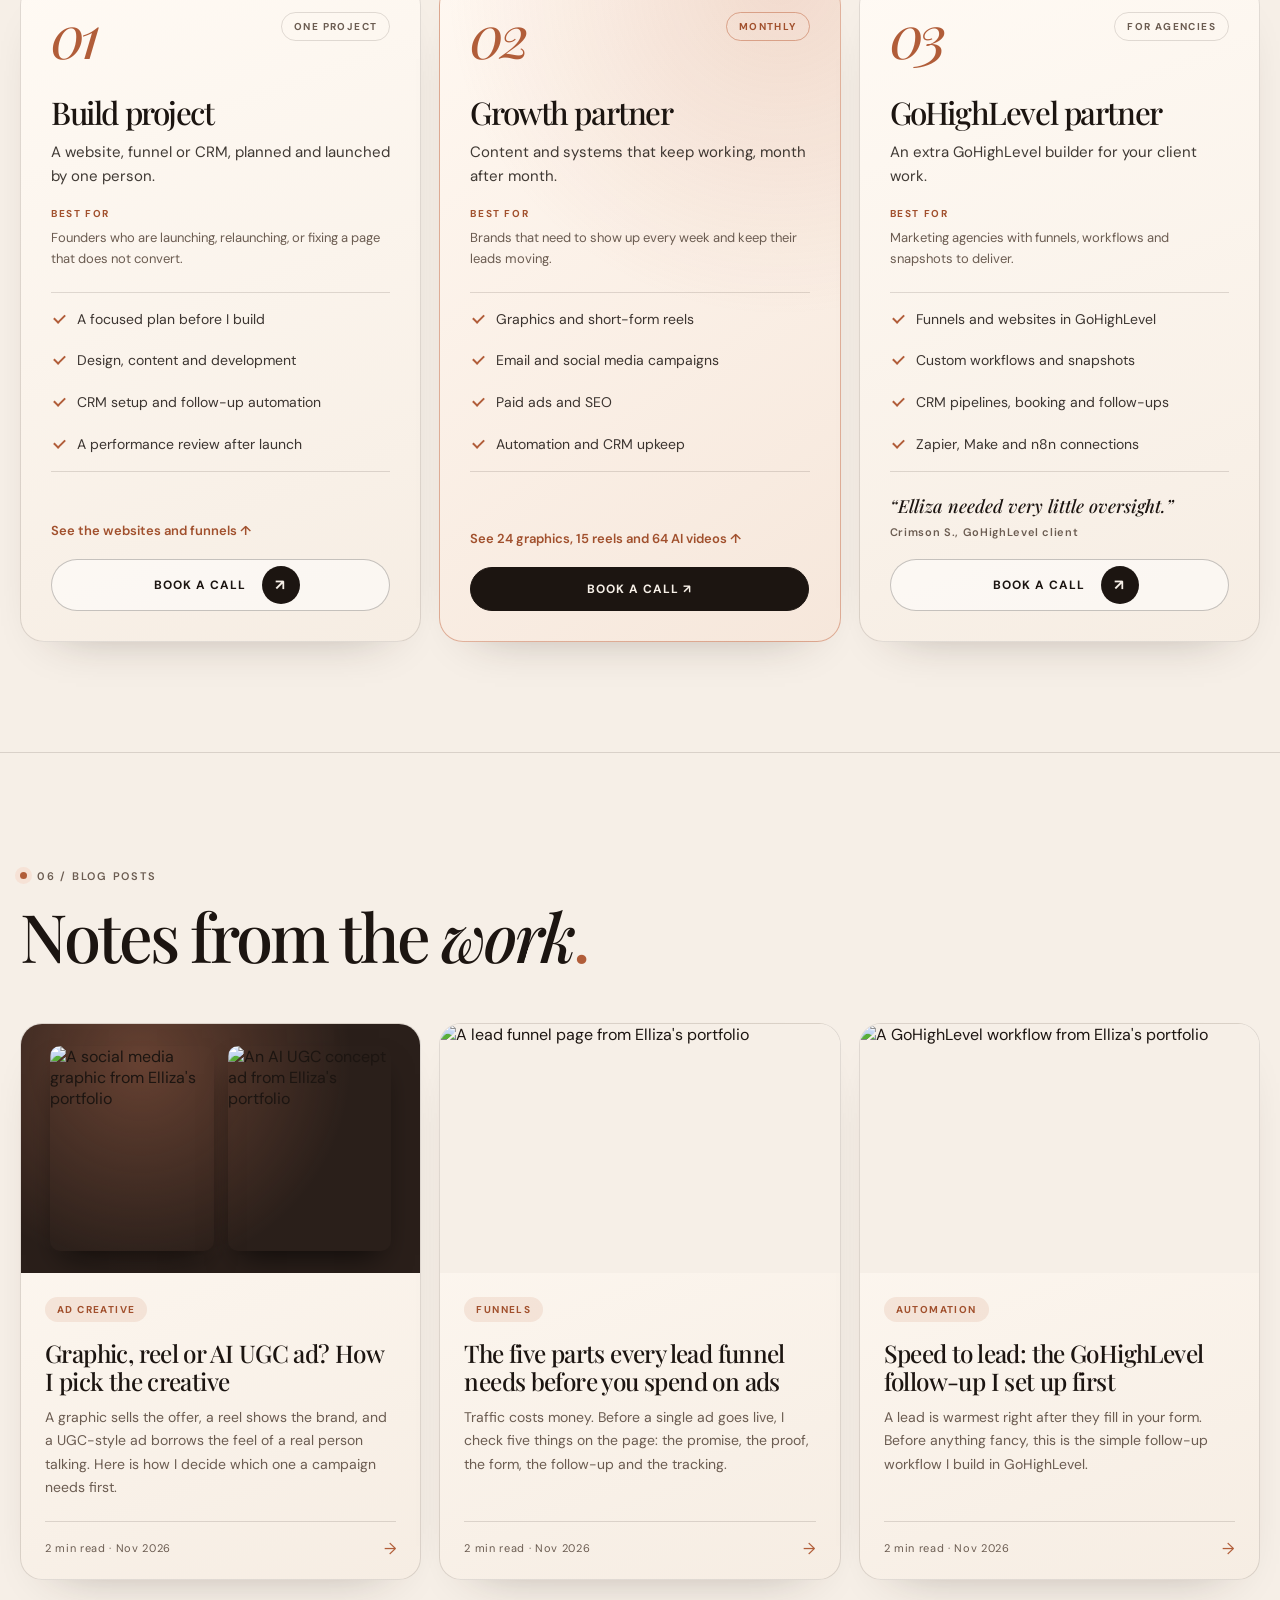
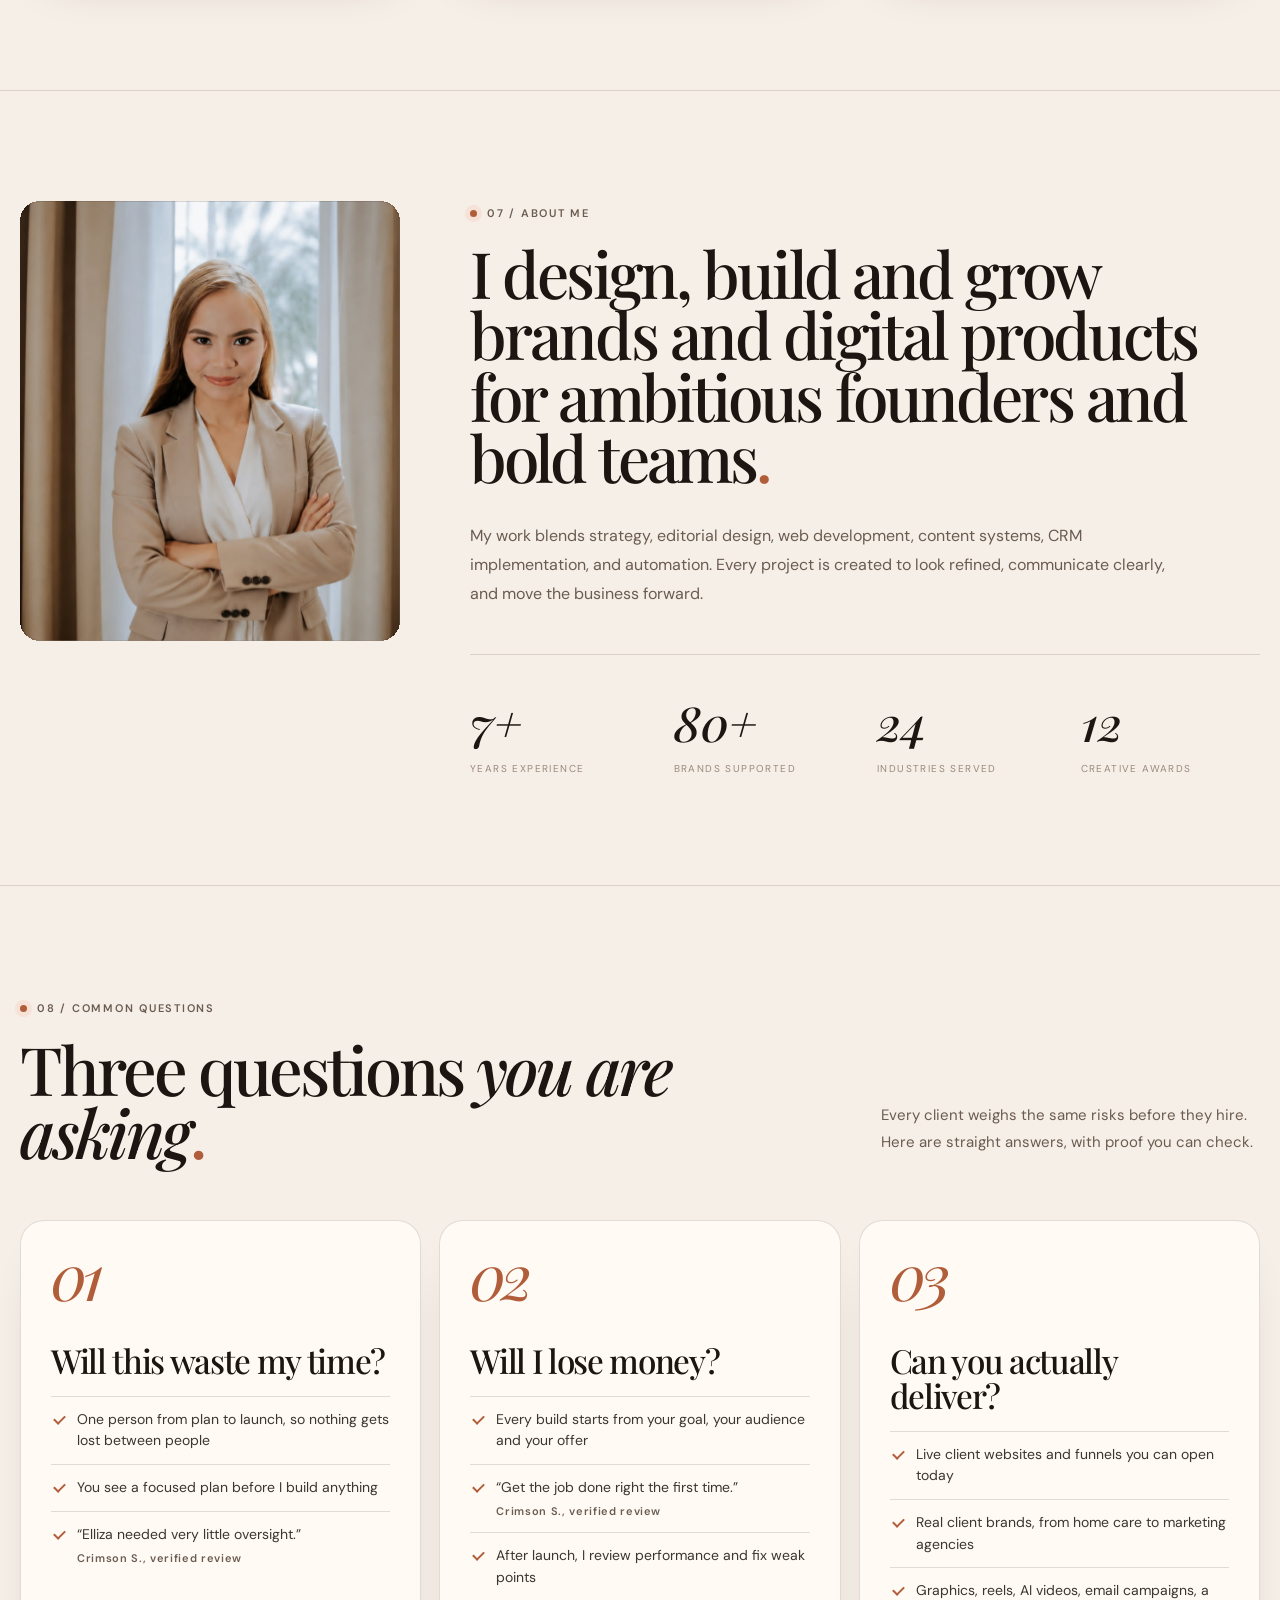
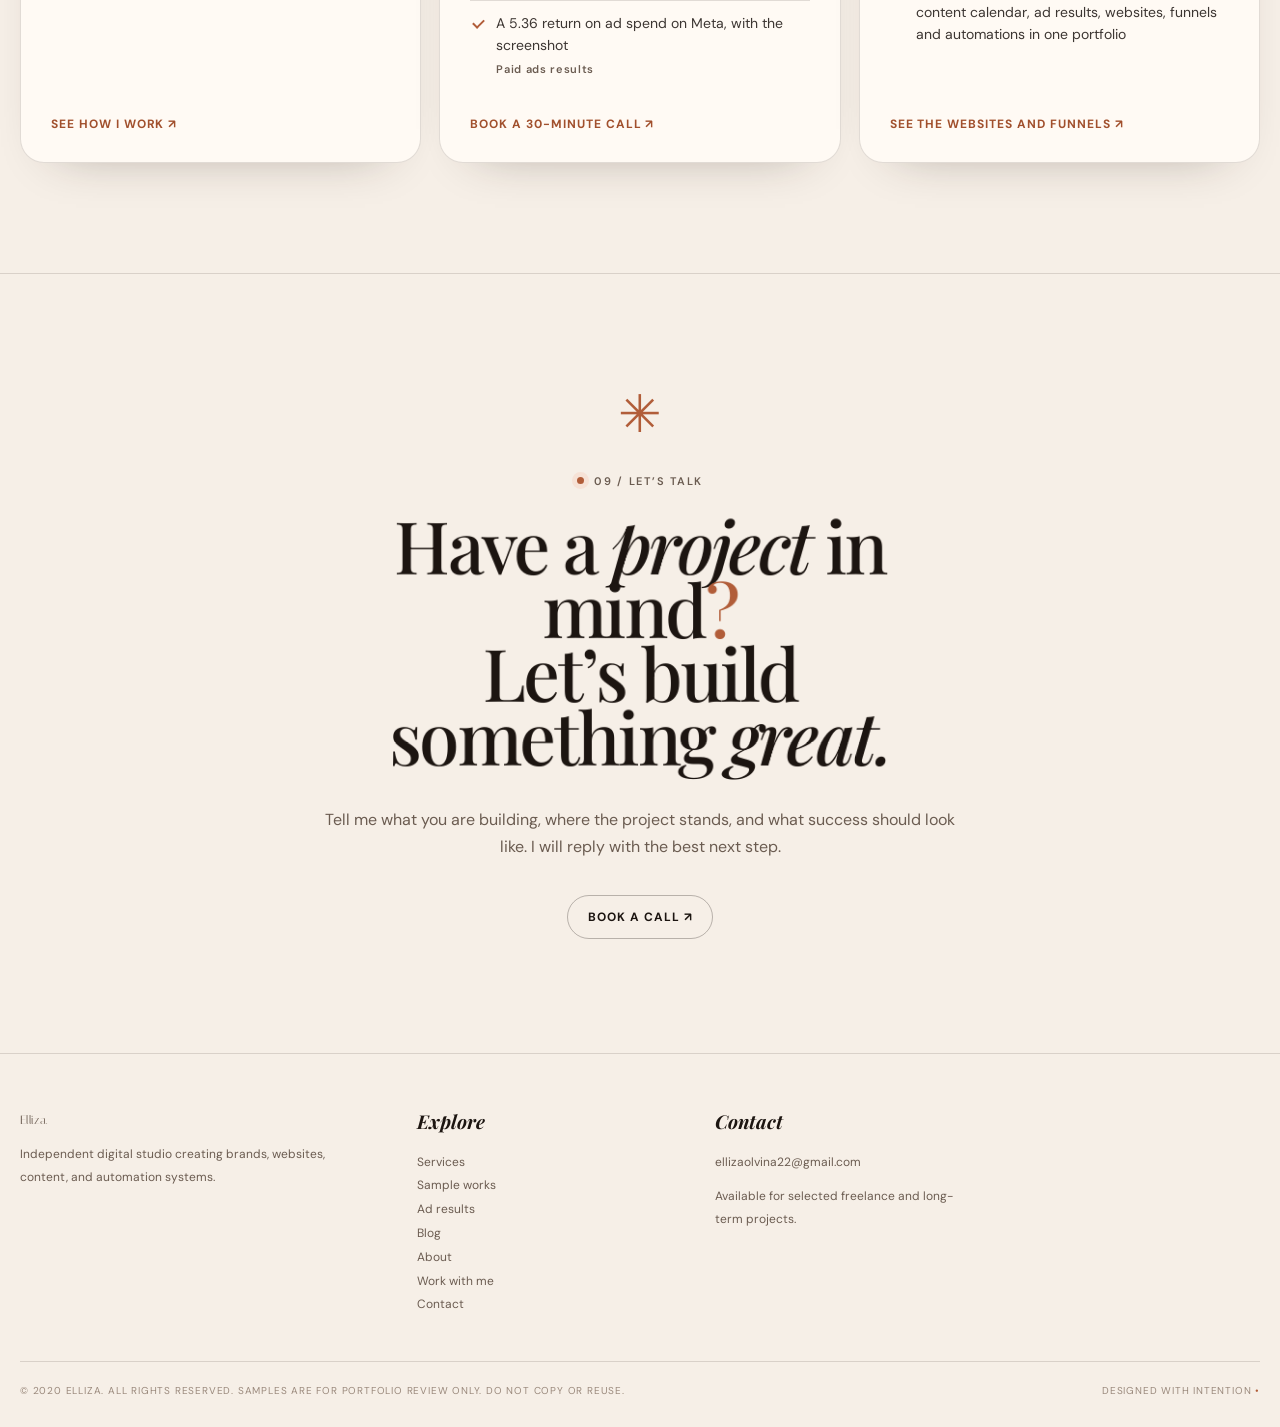
==== commit 0a95c641: "Add Boost Med Spa to 07 Websites & funnels Full-page shot of boost-medspa-lonetree.vercel.app as Web" ====
--- a/index.html
+++ b/index.html
@@ -350,7 +350,7 @@
           <li><strong>8,775</strong><span>Facebook leads from one lead program</span></li>
           <li><strong>5.36×</strong><span>Return on ad spend on Meta</span></li>
           <li><strong>79</strong><span>Reels and video ads in this portfolio</span></li>
-          <li><strong>17</strong><span>Websites and funnels in this portfolio</span></li>
+          <li><strong>18</strong><span>Websites and funnels in this portfolio</span></li>
         </ul>
       </div>
     </section>
@@ -520,7 +520,7 @@
         <div class="sw-block reveal" id="sw-websites">
           <div class="sw-top">
             <h3 class="serif"><span class="sw-n">07</span>Websites &amp; <span class="italic">funnels</span></h3>
-            <div class="sw-side"><span class="sw-count"><b data-sw-count="websites funnels">17</b> sites and funnels</span></div>
+            <div class="sw-side"><span class="sw-count"><b data-sw-count="websites funnels">18</b> sites and funnels</span></div>
           </div>
           <p class="sw-desc">Website designs and lead-generation funnels. Hover a card to scroll the full page, click to open the live site or funnel.</p>
           <div class="sw-row" id="sw-row-websites" data-sw-row="websites funnels"></div>
@@ -866,7 +866,7 @@
   <script src="assets/js/ai-video.js?v=20261112b"></script>
   <script src="assets/js/emails.js?v=20261113a"></script>
   <script src="assets/js/zapier.js?v=20261113e"></script>
-  <script src="assets/js/main.js?v=20261117a"></script>
+  <script src="assets/js/main.js?v=20261118a"></script>
   <script src="assets/js/sample-works.js?v=20261112i"></script>
   <script src="assets/js/protect.js?v=20261003a" defer></script>
   <script src="assets/js/ads.js?v=20261112b" defer></script>
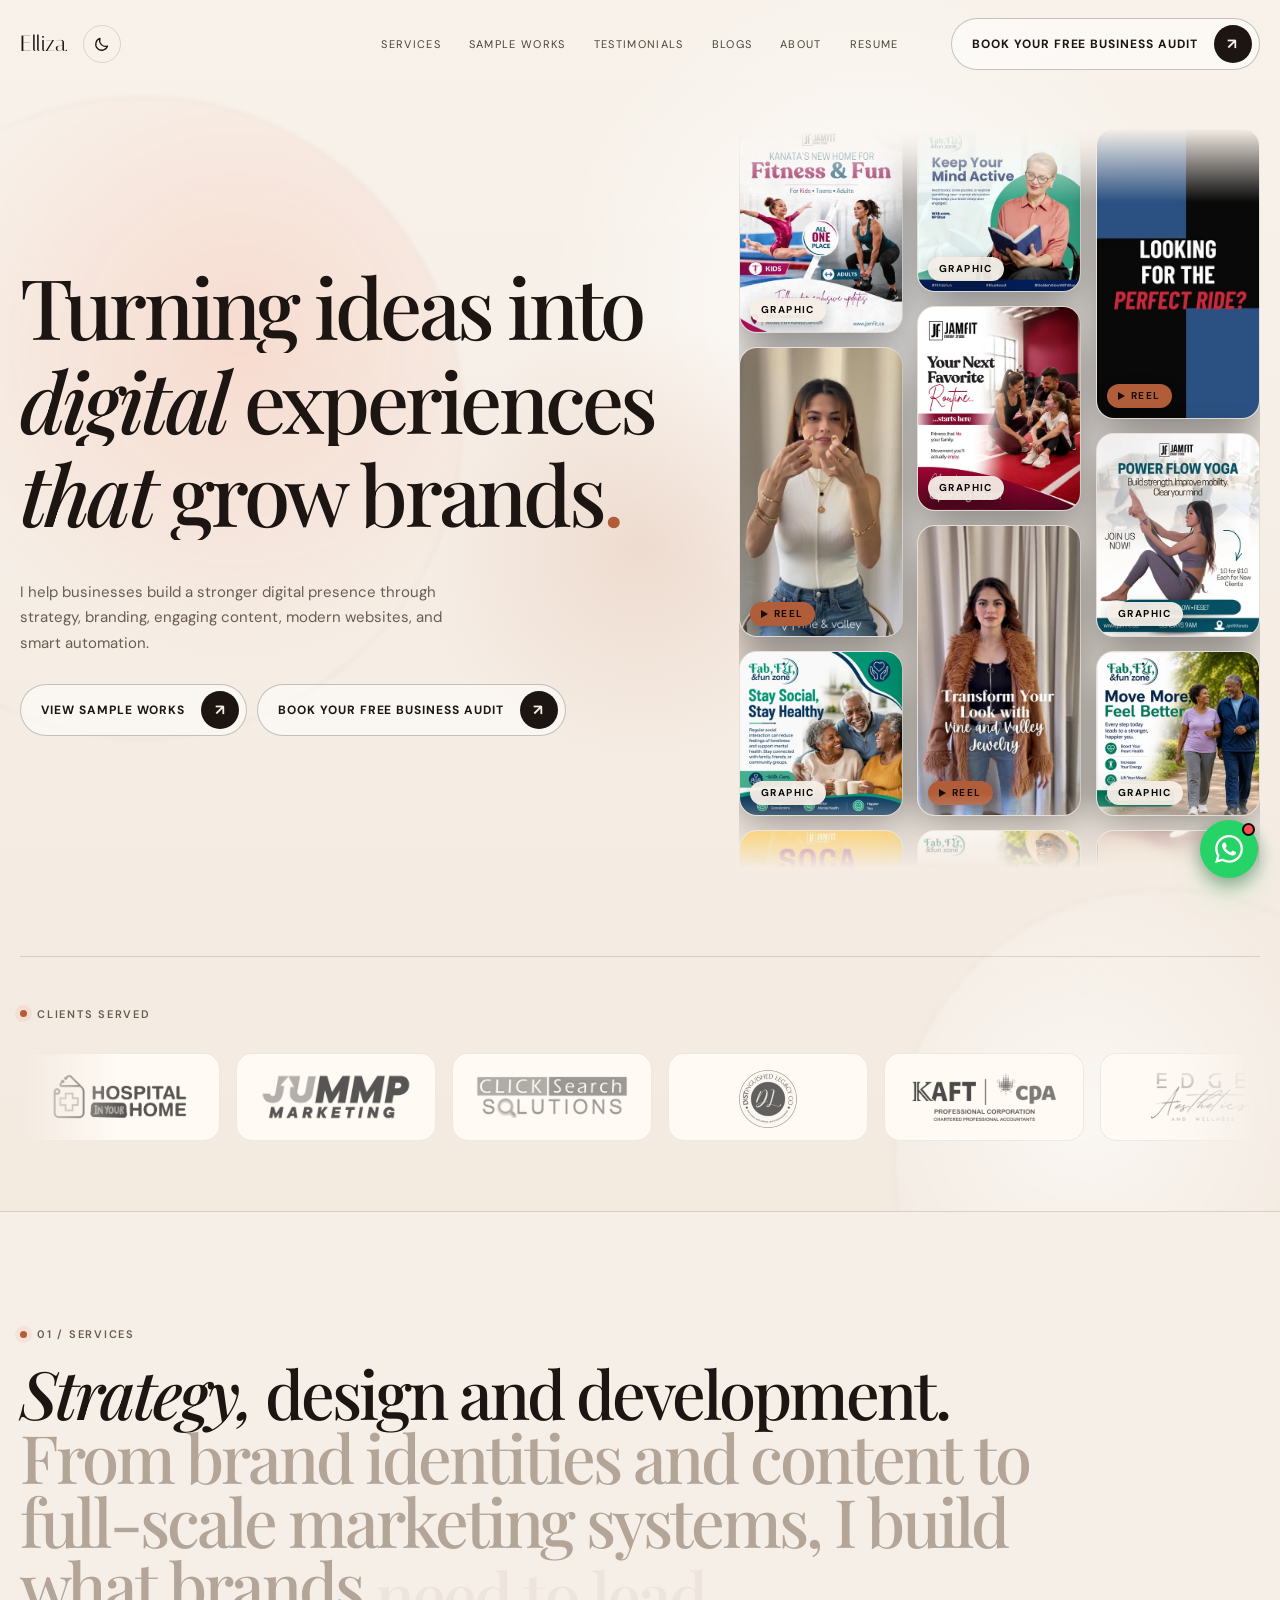
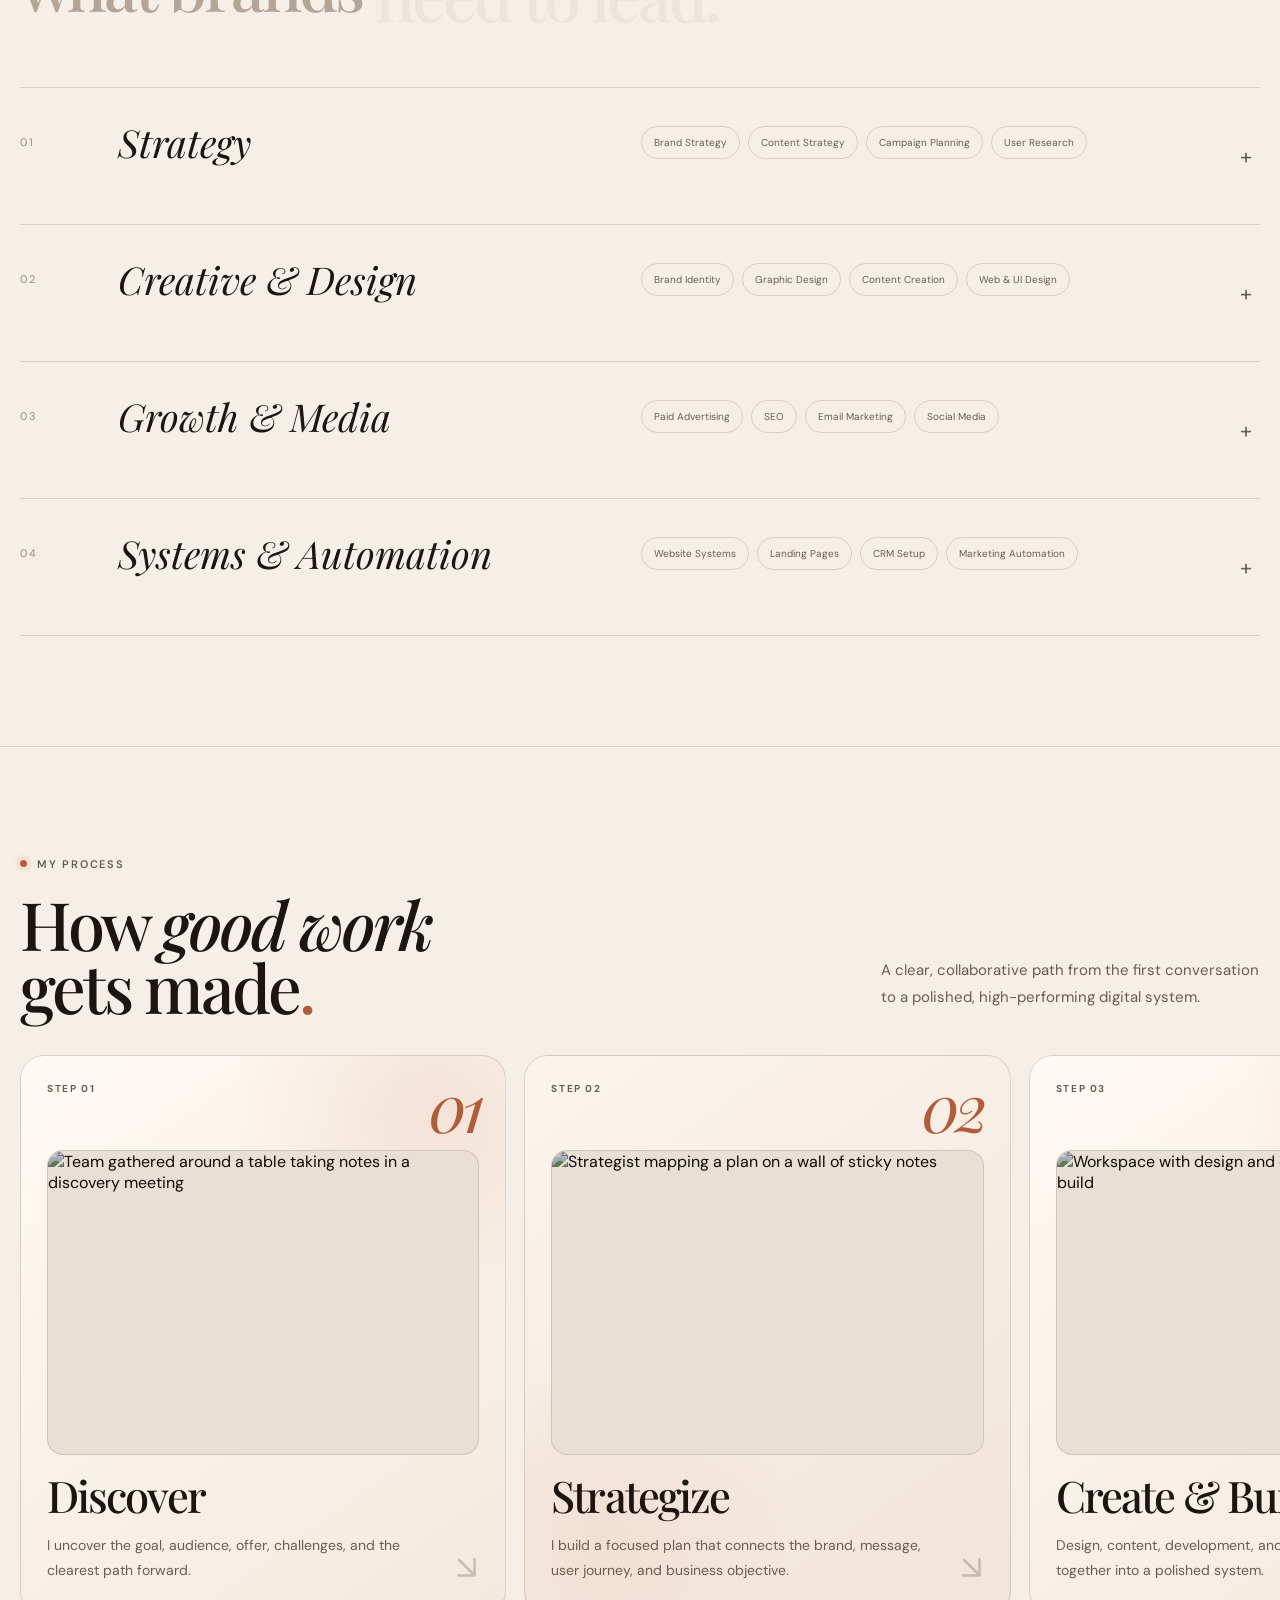
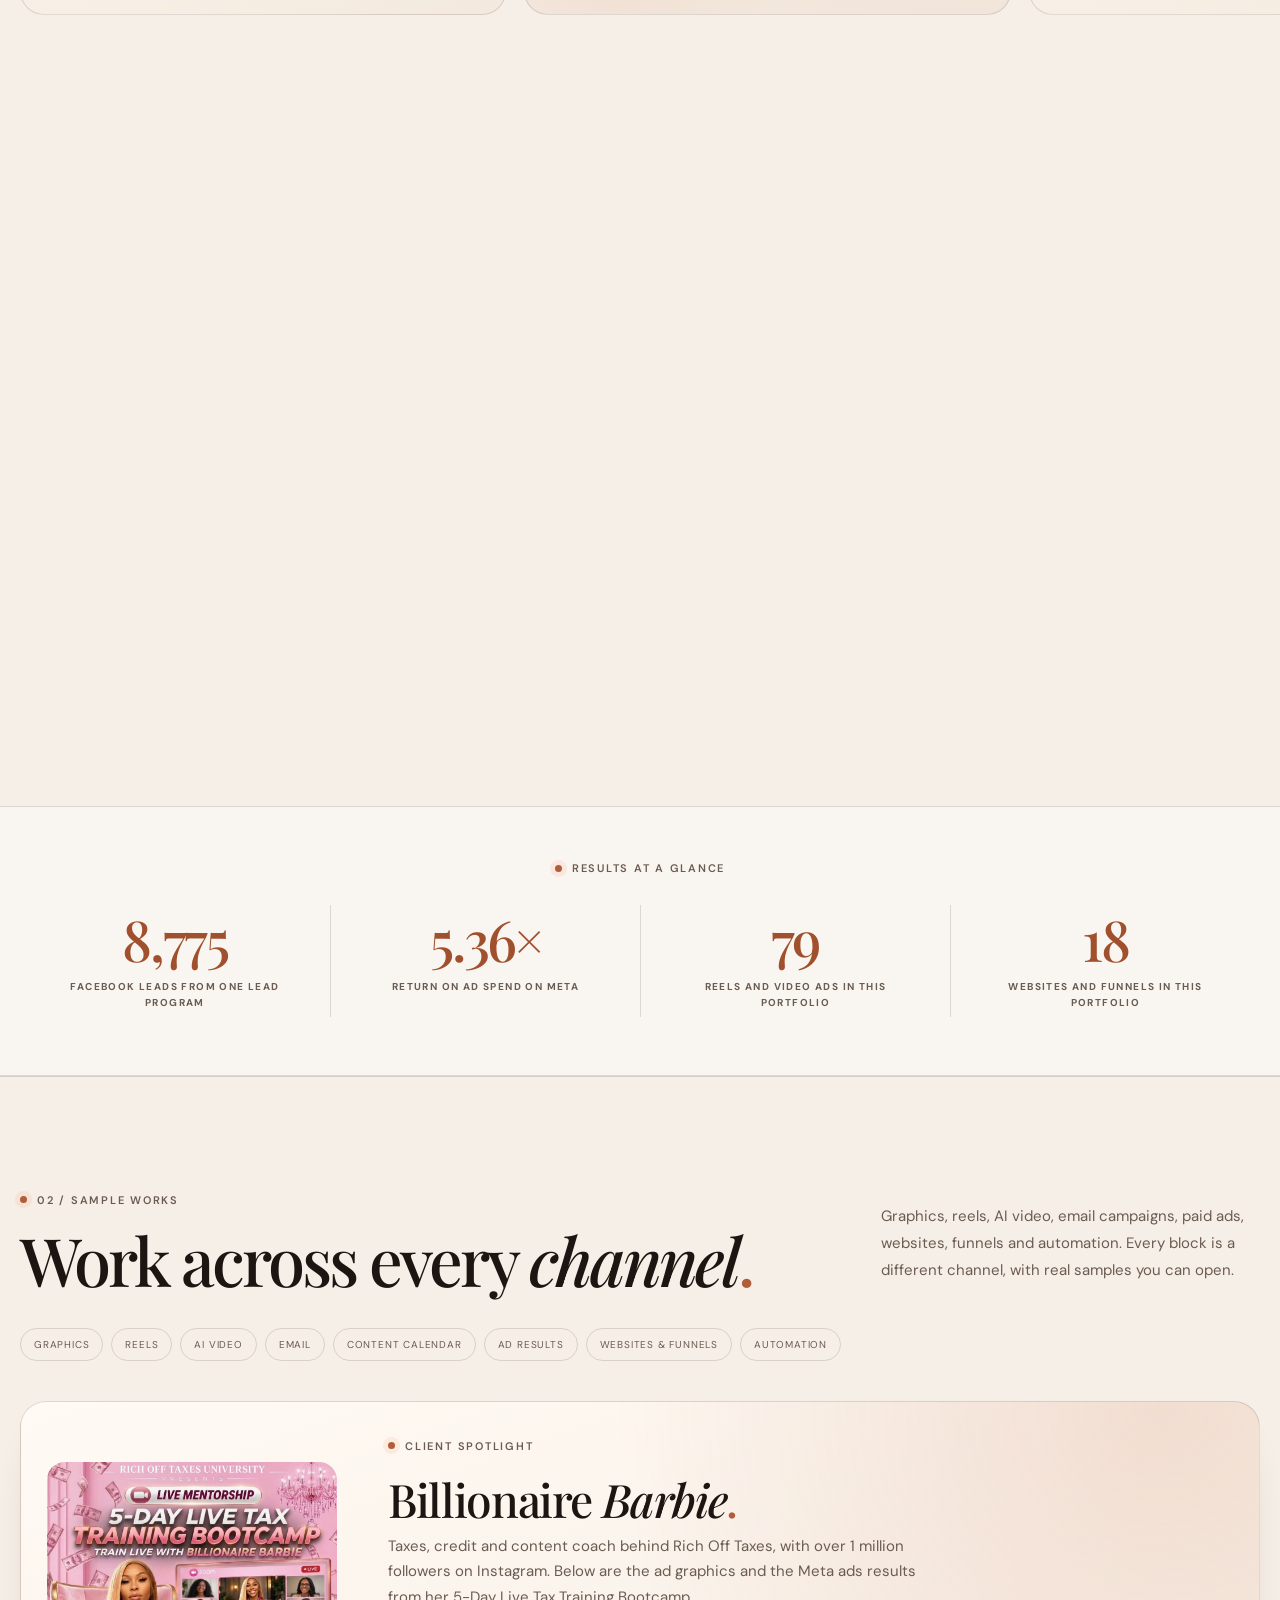
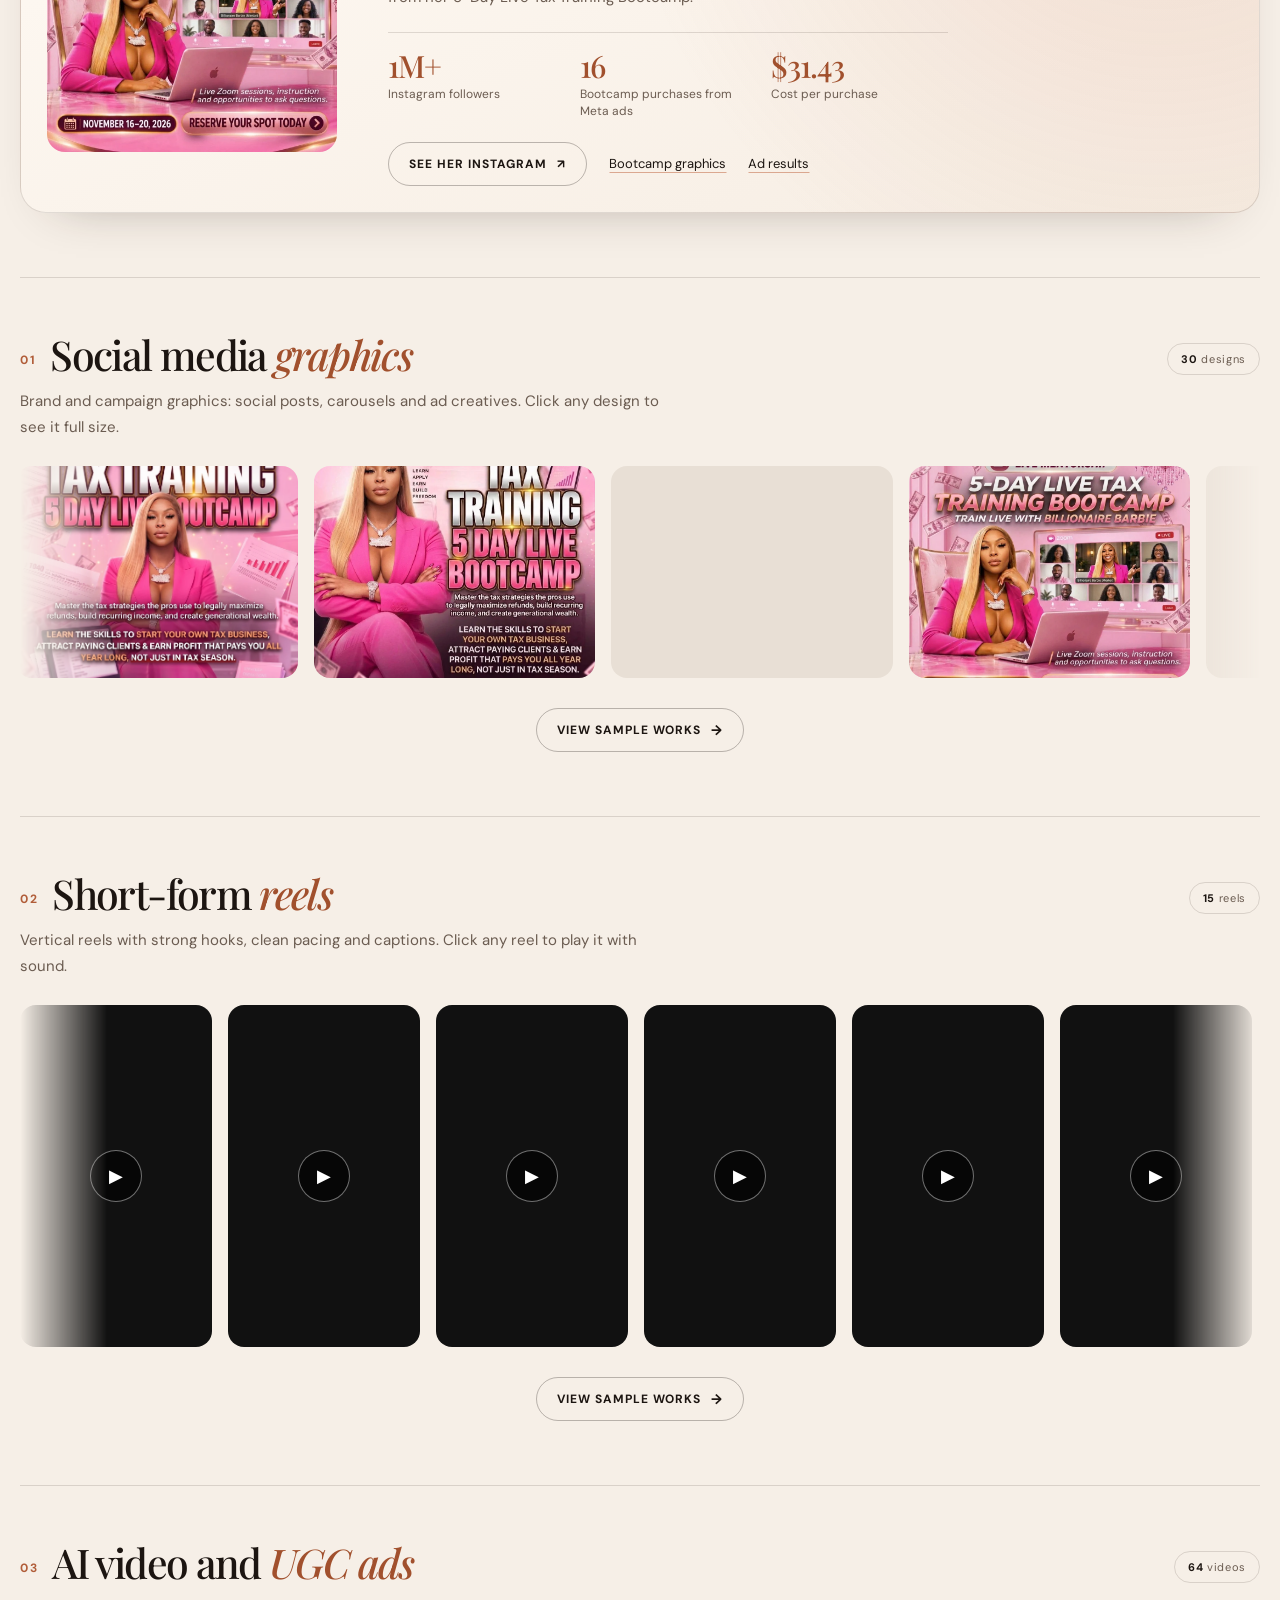
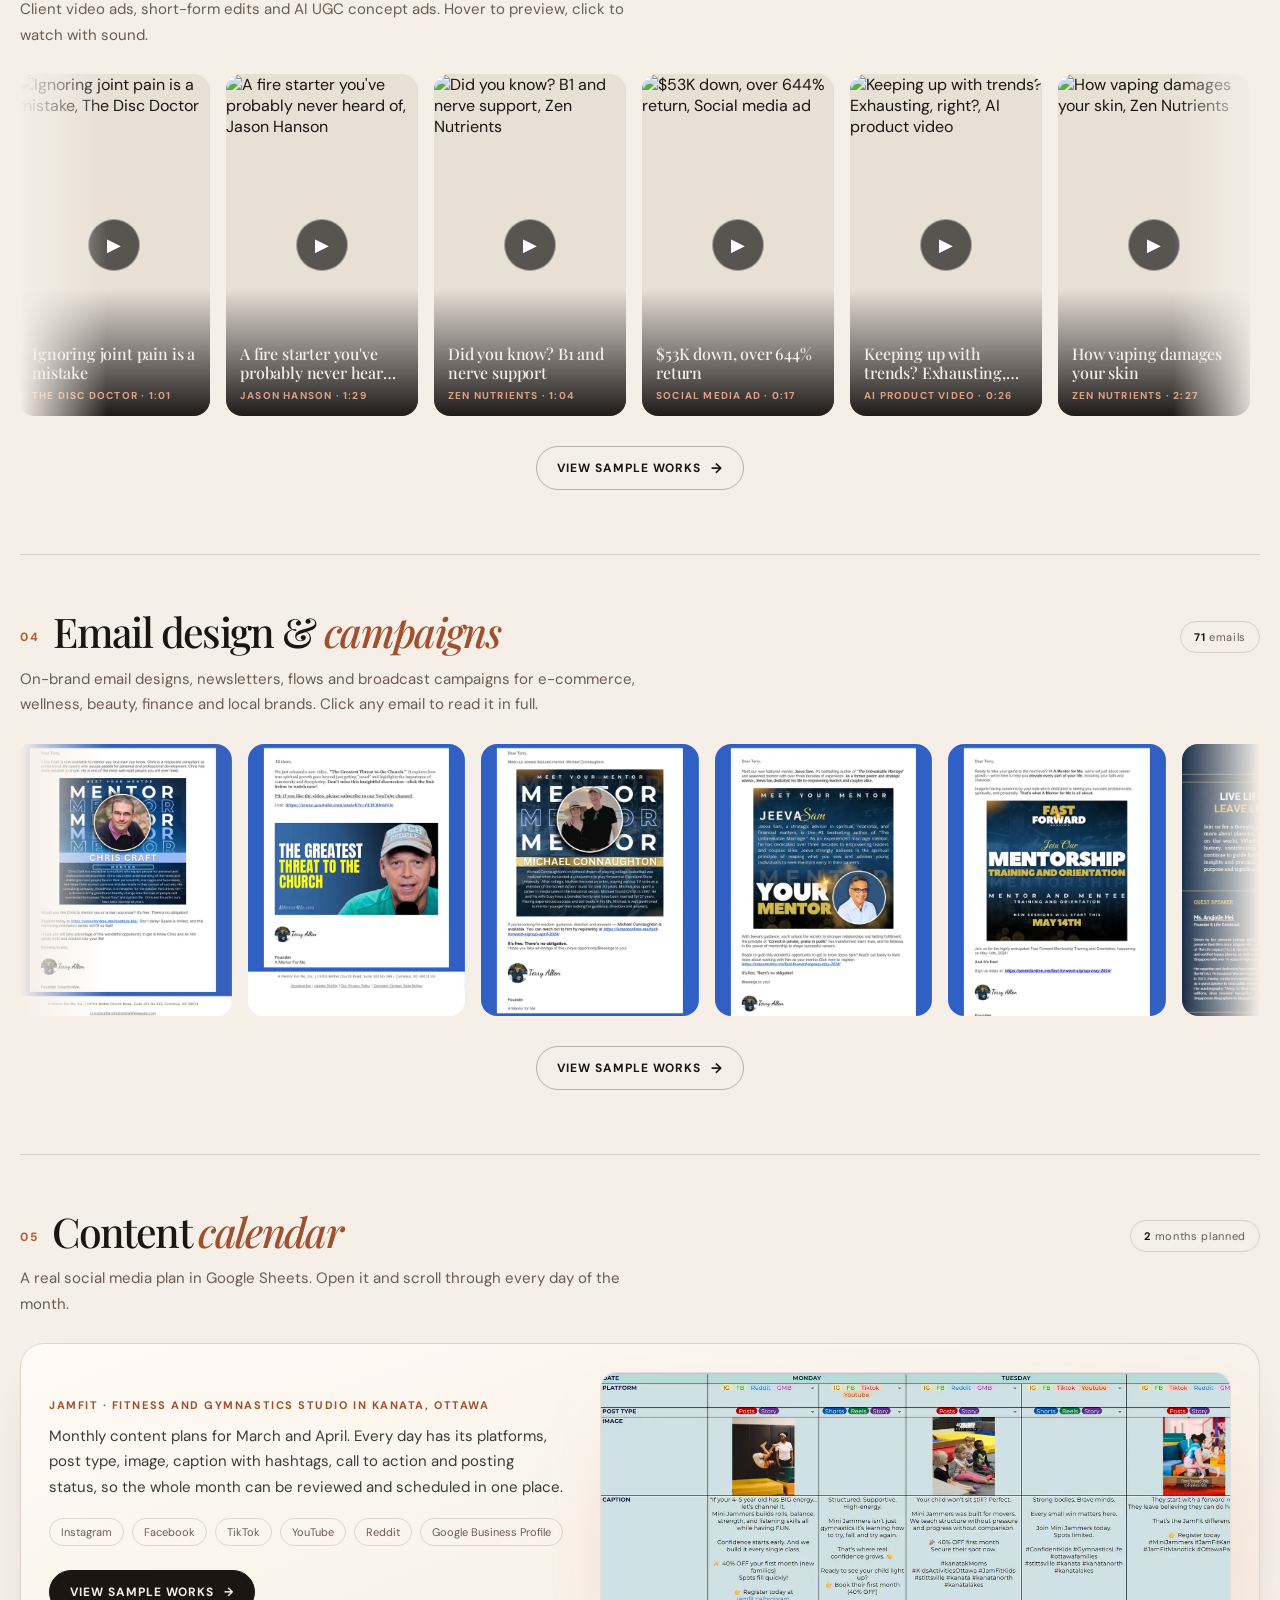
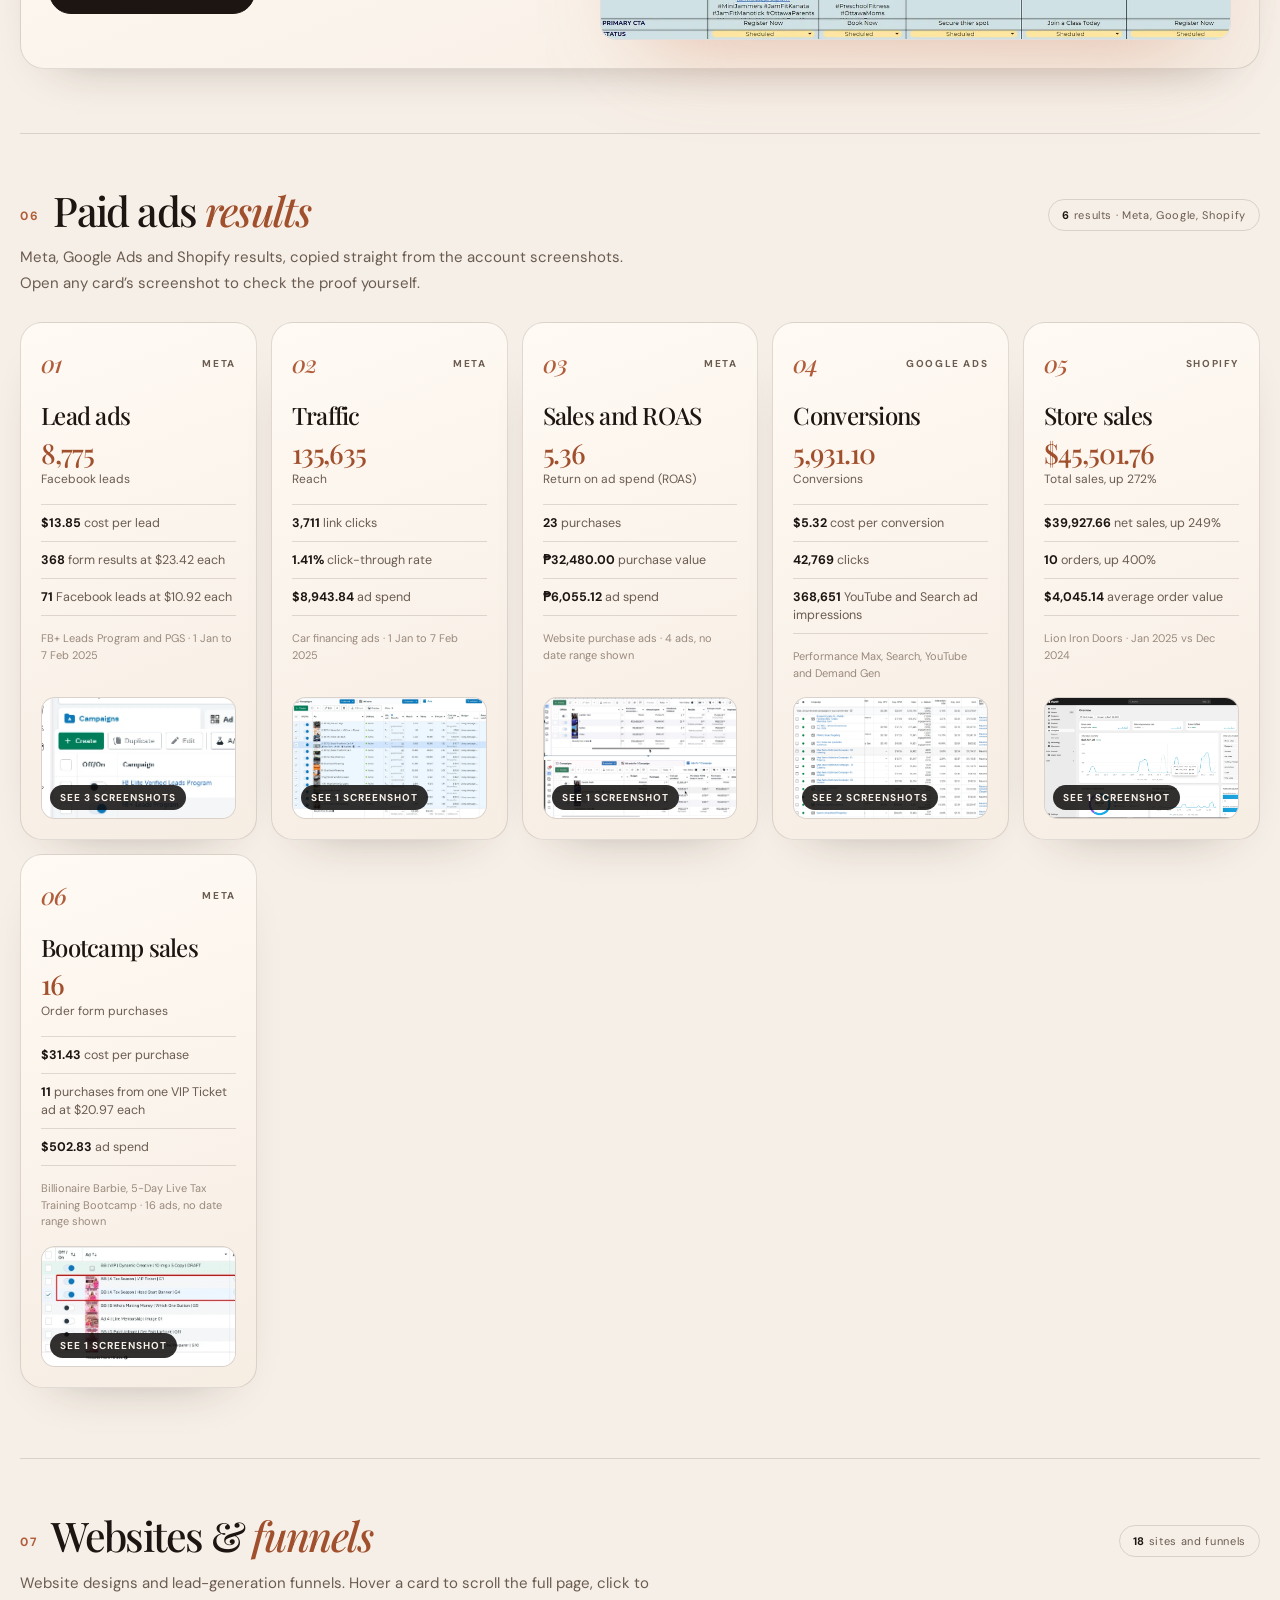
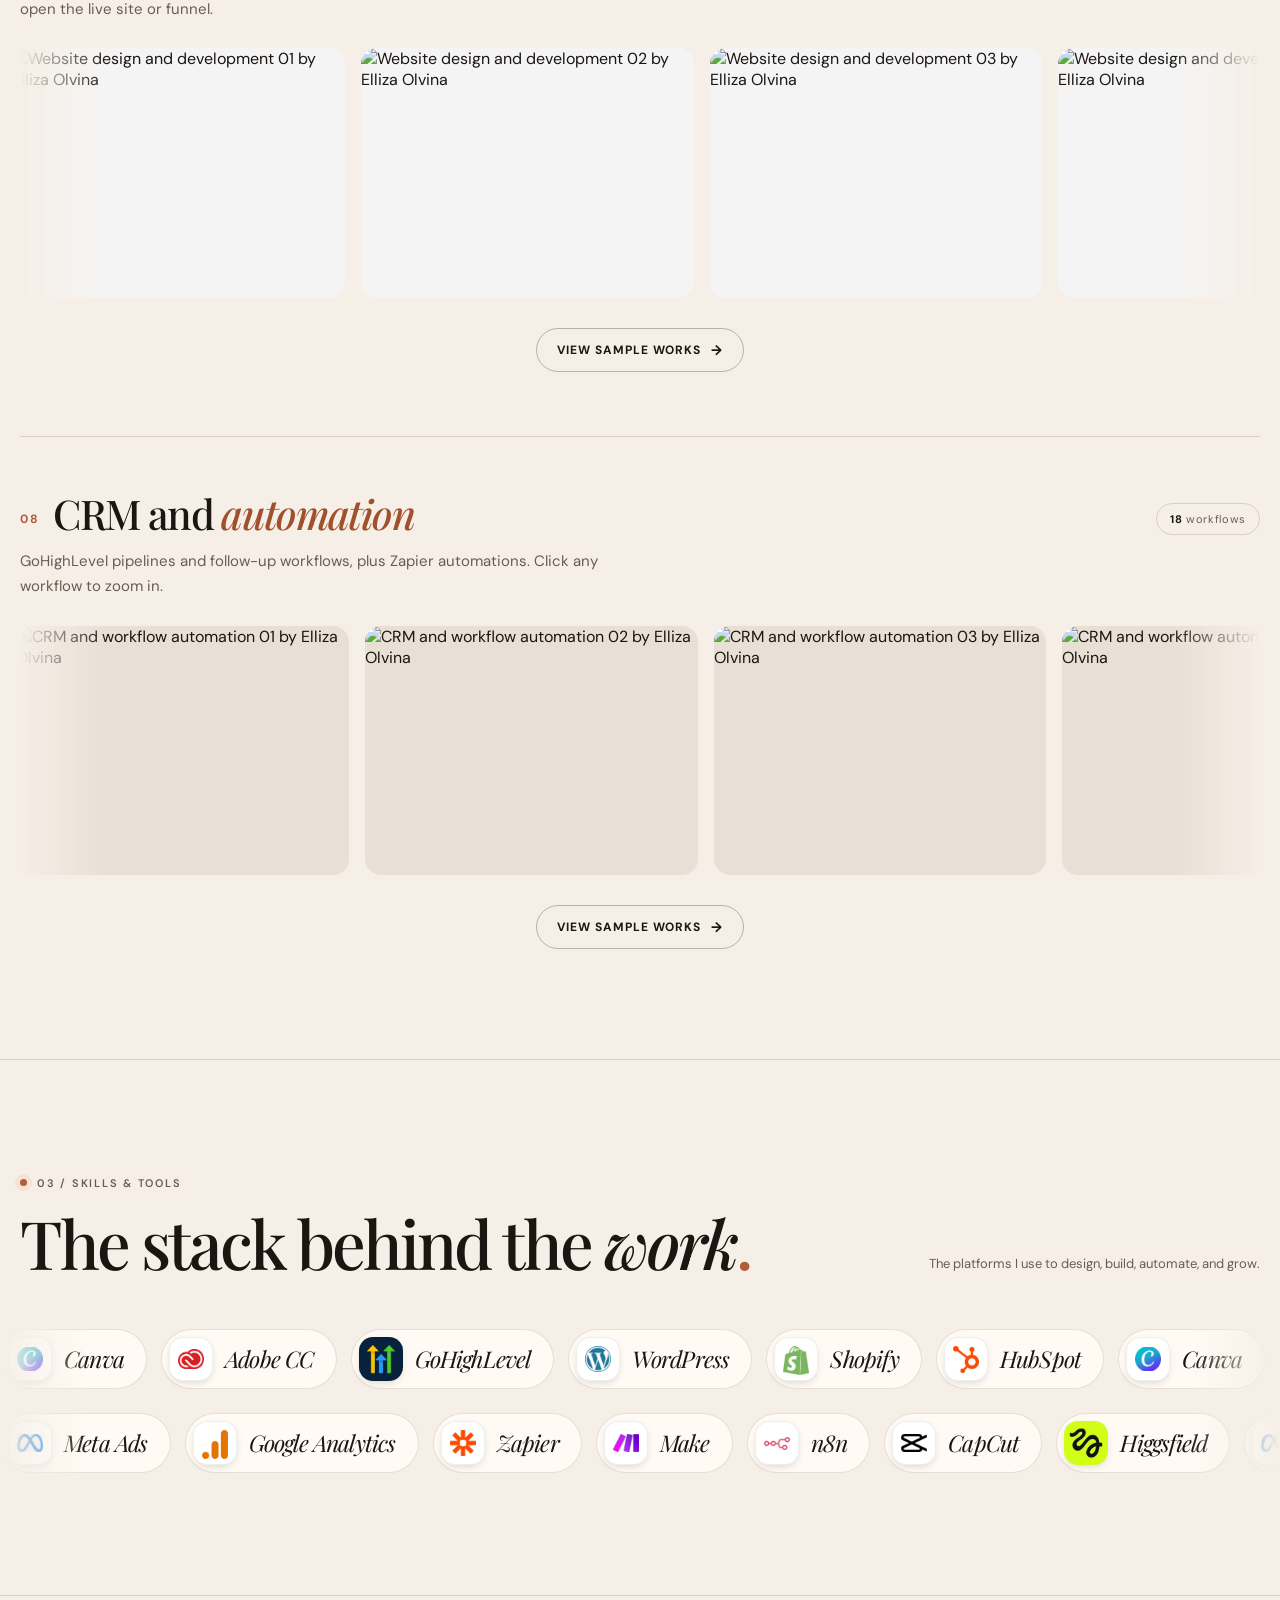
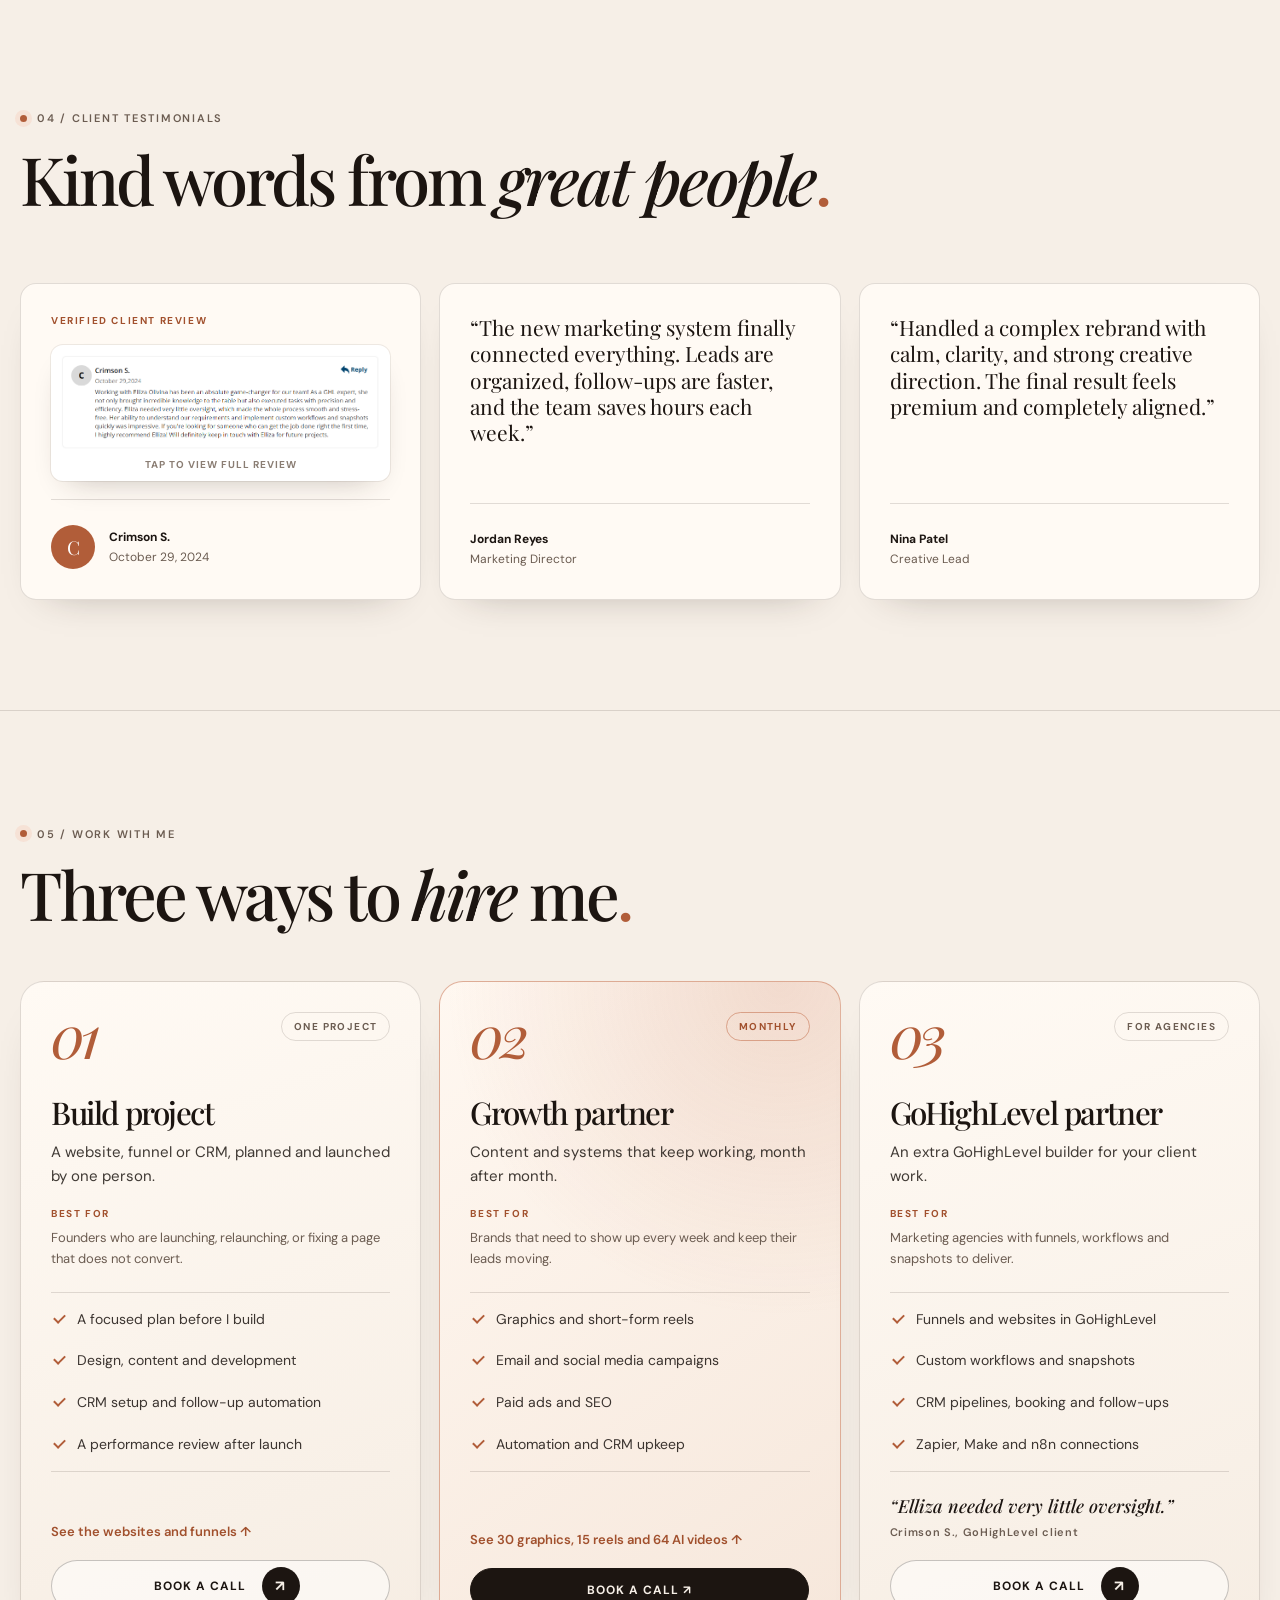
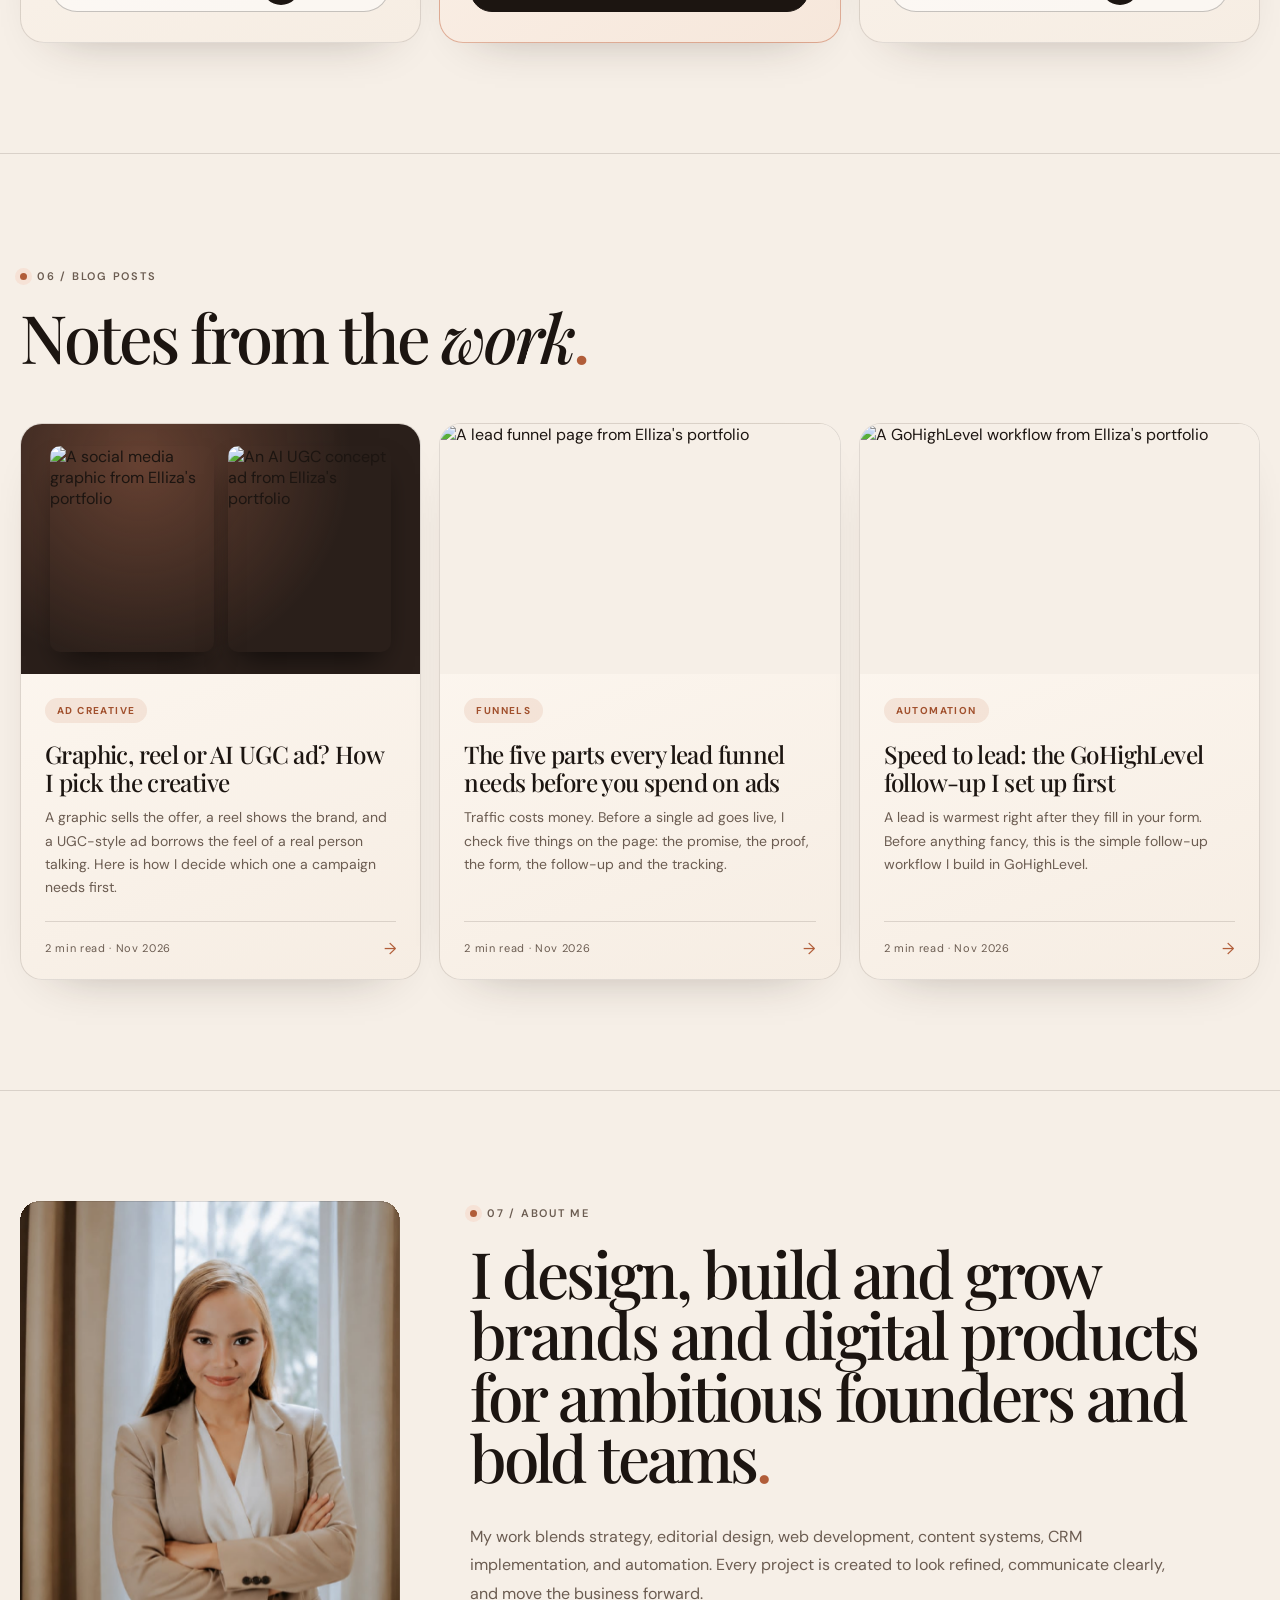
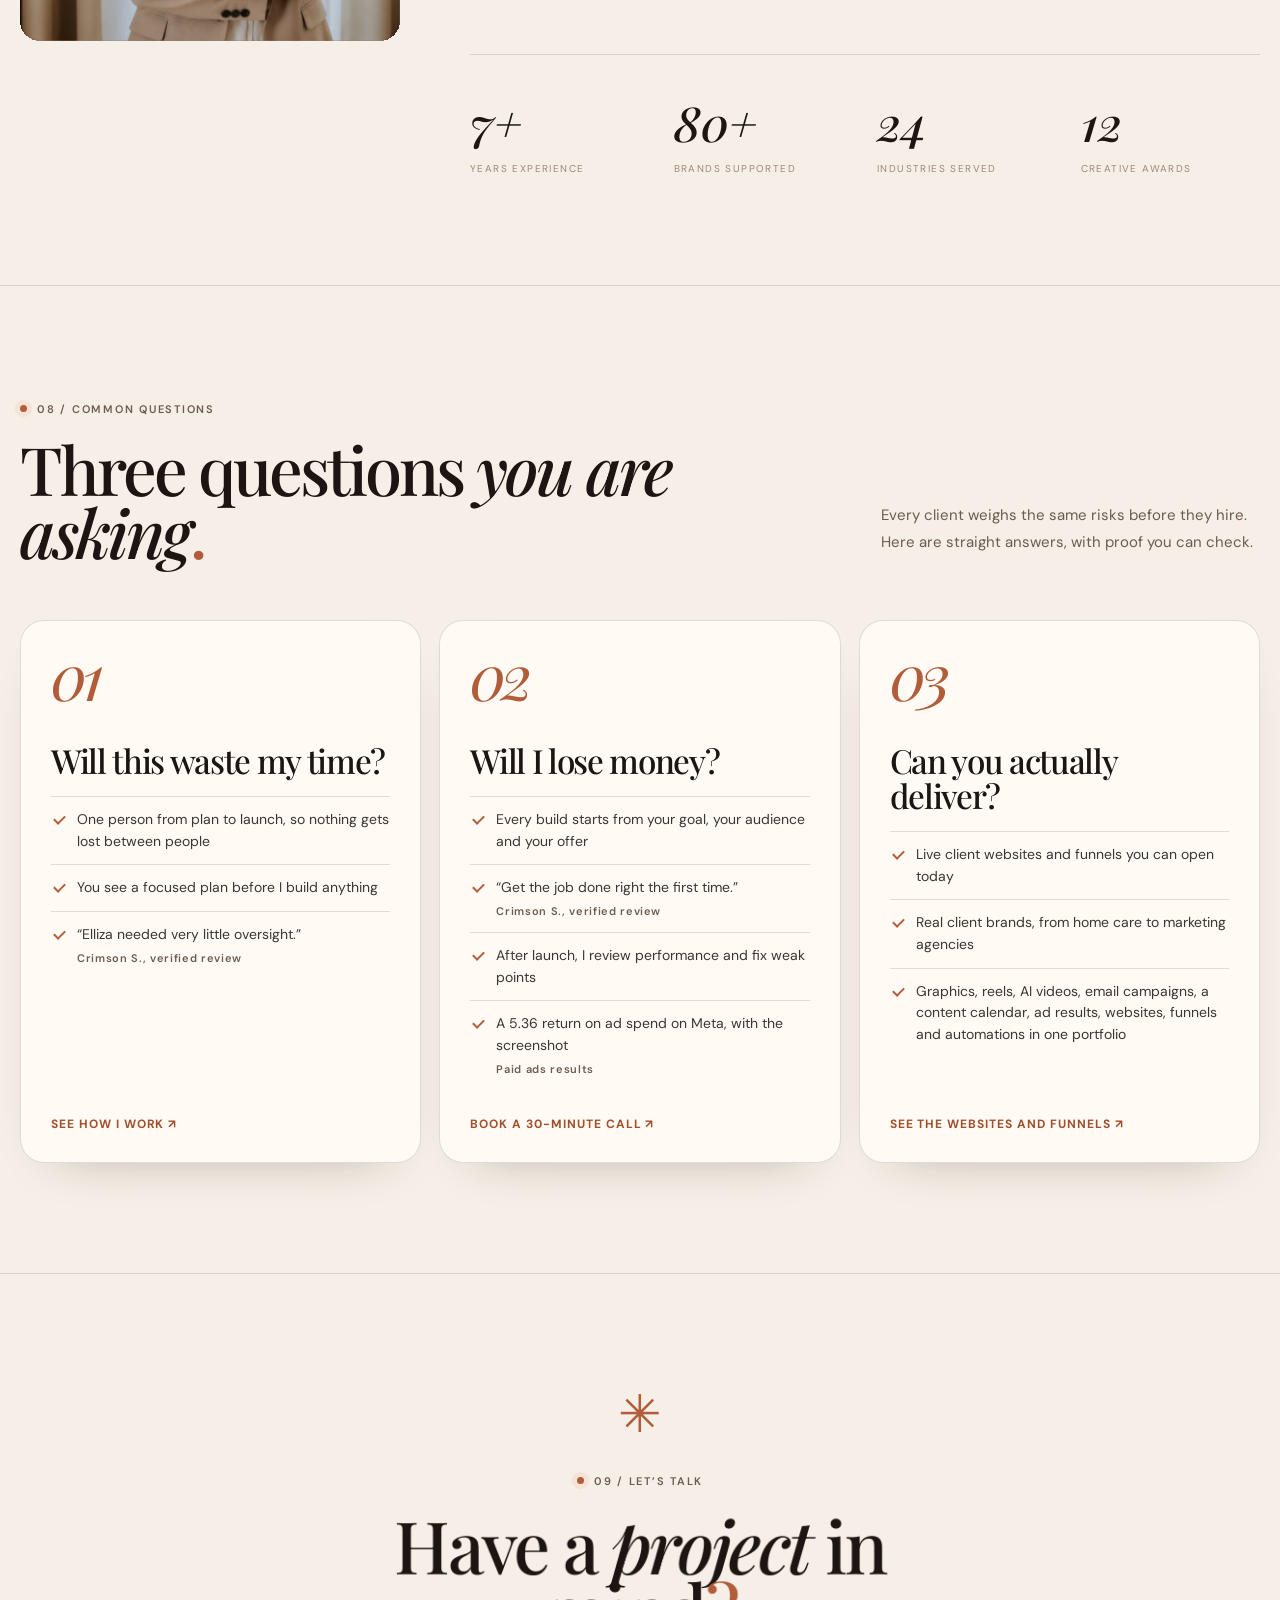
==== commit a51e7e28: "Add Billionaire Barbie: client spotlight, 6 bootcamp graphics, Meta ads card 06 - Client spotlight a" ====
--- a/index.html
+++ b/index.html
@@ -117,7 +117,7 @@
   <link rel="stylesheet" href="assets/css/protect.css?v=20261112z">
   <link rel="stylesheet" href="assets/css/builds.css?v=20261112a">
   <link rel="stylesheet" href="assets/css/ai-ads.css?v=20261112b">
-  <link rel="stylesheet" href="assets/css/flow.css?v=20261113e">
+  <link rel="stylesheet" href="assets/css/flow.css?v=20261119a">
   <link rel="stylesheet" href="assets/css/wa-chat.css?v=20261112n">
   <link rel="stylesheet" href="assets/css/blog.css?v=20261112h">
   <link rel="stylesheet" href="/assets/css/light.css?v=20261113e">
@@ -369,10 +369,30 @@
           <a href="#sw-graphics">Graphics</a><a href="#sw-reels">Reels</a><a href="#sw-aivideo">AI video</a><a href="#sw-email">Email</a><a href="#sw-calendar">Content calendar</a><a href="#ad-results">Ad results</a><a href="#sw-websites">Websites &amp; funnels</a><a href="#sw-automation">Automation</a>
         </nav>
 
+        <!-- Client spotlight (owner 2026-11-19): Billionaire Barbie. Facts only from her public Instagram (1M followers) and the Meta ads screenshot in card 06. -->
+        <aside class="sw-spot reveal" aria-label="Client spotlight: Billionaire Barbie">
+          <figure class="sw-spot-img"><img src="assets/images/graphics/barbie-bootcamp-4.webp" width="1024" height="1024" alt="Live Mentorship graphic for Billionaire Barbie's 5-Day Live Tax Training Bootcamp" loading="lazy" decoding="async" draggable="false"></figure>
+          <div class="sw-spot-body">
+            <p class="eyebrow">Client spotlight</p>
+            <h3 class="serif">Billionaire <span class="italic">Barbie</span><span class="accent">.</span></h3>
+            <p>Taxes, credit and content coach behind Rich Off Taxes, with over 1 million followers on Instagram. Below are the ad graphics and the Meta ads results from her 5-Day Live Tax Training Bootcamp.</p>
+            <ul class="sw-spot-stats">
+              <li><strong>1M+</strong><span>Instagram followers</span></li>
+              <li><strong>16</strong><span>Bootcamp purchases from Meta ads</span></li>
+              <li><strong>$31.43</strong><span>Cost per purchase</span></li>
+            </ul>
+            <div class="sw-spot-links">
+              <a class="btn" href="https://www.instagram.com/iambillionairebarbie/" target="_blank" rel="noopener noreferrer">See her Instagram <span aria-hidden="true">↗</span></a>
+              <a class="sw-spot-link" href="#sw-graphics">Bootcamp graphics</a>
+              <a class="sw-spot-link" href="#ad-results">Ad results</a>
+            </div>
+          </div>
+        </aside>
+
         <div class="sw-block reveal" id="sw-graphics">
           <div class="sw-top">
             <h3 class="serif"><span class="sw-n">01</span>Social media <span class="italic">graphics</span></h3>
-            <div class="sw-side"><span class="sw-count"><b data-sw-count="graphics">24</b> designs</span></div>
+            <div class="sw-side"><span class="sw-count"><b data-sw-count="graphics">30</b> designs</span></div>
           </div>
           <p class="sw-desc">Brand and campaign graphics: social posts, carousels and ad creatives. Click any design to see it full size.</p>
           <div class="sw-row" id="sw-row-graphics" data-sw-row="graphics"></div>
@@ -431,7 +451,7 @@
         <div class="sw-block adr" id="ad-results">
           <div class="sw-top">
             <h3 class="serif"><span class="sw-n">06</span>Paid ads <span class="italic">results</span></h3>
-            <div class="sw-side"><span class="sw-count"><b>5</b> results · Meta, Google, Shopify</span></div>
+            <div class="sw-side"><span class="sw-count"><b>6</b> results · Meta, Google, Shopify</span></div>
           </div>
           <p class="sw-desc">Meta, Google Ads and Shopify results, copied straight from the account screenshots. Open any card’s screenshot to check the proof yourself.</p>
           <ol class="adr-row reveal" id="adr-row">
@@ -490,6 +510,17 @@
               <span>See 1 screenshot</span>
             </button>
           </li>
+          <li class="adr-card">
+            <p class="adr-k"><b>06</b>Meta</p>
+            <h3>Bootcamp sales</h3>
+            <p class="adr-hero"><strong>16</strong><span>Order form purchases</span></p>
+            <ul class="adr-lines"><li><b>$31.43</b> cost per purchase</li><li><b>11</b> purchases from one VIP Ticket ad at $20.97 each</li><li><b>$502.83</b> ad spend</li></ul>
+            <p class="adr-sub">Billionaire Barbie, 5-Day Live Tax Training Bootcamp · 16 ads, no date range shown</p>
+            <button class="adr-shot" type="button" data-card="5" data-title="Bootcamp sales · Meta" aria-label="Open 1 screenshot: Bootcamp sales, Meta">
+              <img src="assets/images/ads/barbie-bootcamp-meta.webp" width="1183" height="330" alt="Billionaire Barbie bootcamp ads · Ads Manager, results from 16 ads" loading="lazy" decoding="async" draggable="false">
+              <span>See 1 screenshot</span>
+            </button>
+          </li>
         </ol>
           <div class="sw-more"><button class="btn sw-more-btn" type="button" aria-expanded="false" aria-controls="adr-row"><span class="sw-more-label">View Sample Works</span><span class="sw-more-icon" aria-hidden="true">→</span></button></div>
           <dialog class="adr-dlg" id="adrDialog" aria-labelledby="adrDialogTitle">
@@ -512,6 +543,9 @@
         </div>
         <div class="adr-proof" data-card="4" hidden>
           <figure><img src="assets/images/ads/lion-iron-doors-analytics.webp" width="1919" height="922" alt="Lion Iron Doors · Shopify Analytics, Jan 1 to 30, 2025 vs Dec 1 to 30, 2024" loading="lazy" decoding="async" draggable="false"><figcaption>Lion Iron Doors · Shopify Analytics, Jan 1 to 30, 2025 vs Dec 1 to 30, 2024</figcaption></figure>
+        </div>
+        <div class="adr-proof" data-card="5" hidden>
+          <figure><img src="assets/images/ads/barbie-bootcamp-meta.webp" width="1183" height="330" alt="Billionaire Barbie bootcamp ads · Ads Manager, results from 16 ads" loading="lazy" decoding="async" draggable="false"><figcaption>Billionaire Barbie bootcamp ads · Ads Manager, results from 16 ads</figcaption></figure>
         </div>
         </div>
       </dialog>
@@ -620,7 +654,7 @@
               <li>Paid ads and SEO</li>
               <li>Automation and CRM upkeep</li>
             </ul>
-            <a class="hire-proof" href="#work">See 24 graphics, 15 reels and 64 AI videos <span aria-hidden="true">↑</span></a>
+            <a class="hire-proof" href="#work">See 30 graphics, 15 reels and 64 AI videos <span aria-hidden="true">↑</span></a>
             <a class="btn btn-primary hire-cta" href="https://calendly.com/ellizaolvina23/30min" target="_blank" rel="noopener">Book a call ↗</a>
           </article>
 
@@ -866,7 +900,7 @@
   <script src="assets/js/ai-video.js?v=20261112b"></script>
   <script src="assets/js/emails.js?v=20261113a"></script>
   <script src="assets/js/zapier.js?v=20261113e"></script>
-  <script src="assets/js/main.js?v=20261118a"></script>
+  <script src="assets/js/main.js?v=20261119a"></script>
   <script src="assets/js/sample-works.js?v=20261112i"></script>
   <script src="assets/js/protect.js?v=20261003a" defer></script>
   <script src="assets/js/ads.js?v=20261112b" defer></script>
--- a/assets/css/flow.css
+++ b/assets/css/flow.css
@@ -125,3 +125,24 @@
 .project-image img.zapier-shot { padding-bottom: 100px; }
 .ai-card-meta.zap-meta { height: 86px; justify-content: center; gap: 5px; padding: 12px 16px; background: #120e0b; border-top: 1px solid rgba(255,255,255,.06); }
 .ai-card-meta.zap-meta small { white-space: nowrap; overflow: hidden; text-overflow: ellipsis; }
+
+/* Client spotlight (2026-11-19, owner: add Billionaire Barbie with her Instagram): sits above 01 Social media graphics */
+.sw-spot { display: grid; grid-template-columns: minmax(0, 290px) minmax(0, 1fr); gap: clamp(22px, 4vw, 52px); align-items: center; margin-top: 40px; padding: clamp(16px, 2.2vw, 26px); border: 1px solid var(--line); border-radius: 26px; background: radial-gradient(circle at 92% 0%, rgba(255,74,32,.14), transparent 42%), linear-gradient(160deg, rgba(246,239,231,.06), rgba(246,239,231,.012)); }
+.sw-spot-img { margin: 0; aspect-ratio: 1; border-radius: 18px; overflow: hidden; }
+.sw-spot-img img { display: block; width: 100%; height: 100%; object-fit: cover; }
+.sw-spot h3 { margin: 12px 0; font-size: clamp(32px, 3.6vw, 48px); font-weight: 500; line-height: 1; letter-spacing: -.03em; }
+.sw-spot-body > p:not(.eyebrow) { max-width: 560px; margin: 0; color: var(--muted); font-size: 15px; line-height: 1.7; }
+.sw-spot-stats { display: grid; grid-template-columns: repeat(3, minmax(0, 1fr)); gap: 14px; max-width: 560px; margin: 22px 0; padding: 18px 0 0; list-style: none; border-top: 1px solid var(--line); }
+.sw-spot-stats strong { display: block; margin-bottom: 4px; font-family: "Playfair Display", serif; font-size: clamp(24px, 2.4vw, 32px); font-weight: 500; line-height: 1; letter-spacing: -.03em; color: var(--accent-soft); }
+.sw-spot-stats span { display: block; color: var(--muted); font-size: 12px; line-height: 1.4; }
+.sw-spot-links { display: flex; flex-wrap: wrap; align-items: center; gap: 12px 22px; }
+.sw-spot-link { color: var(--text); font-size: 13px; text-decoration: underline; text-underline-offset: 4px; text-decoration-color: rgba(200,120,88,.6); }
+.sw-spot-link:hover { color: var(--accent); }
+html[data-theme="light"] .sw-spot { background: radial-gradient(circle at 92% 0%, rgba(200,120,88,.18), transparent 45%), linear-gradient(160deg, #fffaf4, #f6ede3); box-shadow: 0 22px 50px -38px rgba(43,30,22,.45); }
+@media (max-width: 700px) {
+  .sw-spot { grid-template-columns: 1fr; margin-top: 30px; border-radius: 22px; }
+  .sw-spot-img { aspect-ratio: 4 / 3; }
+  .sw-spot-img img { object-position: center 30%; }
+  .sw-spot-stats { gap: 10px; }
+  .sw-spot-stats strong { font-size: 22px; }
+}
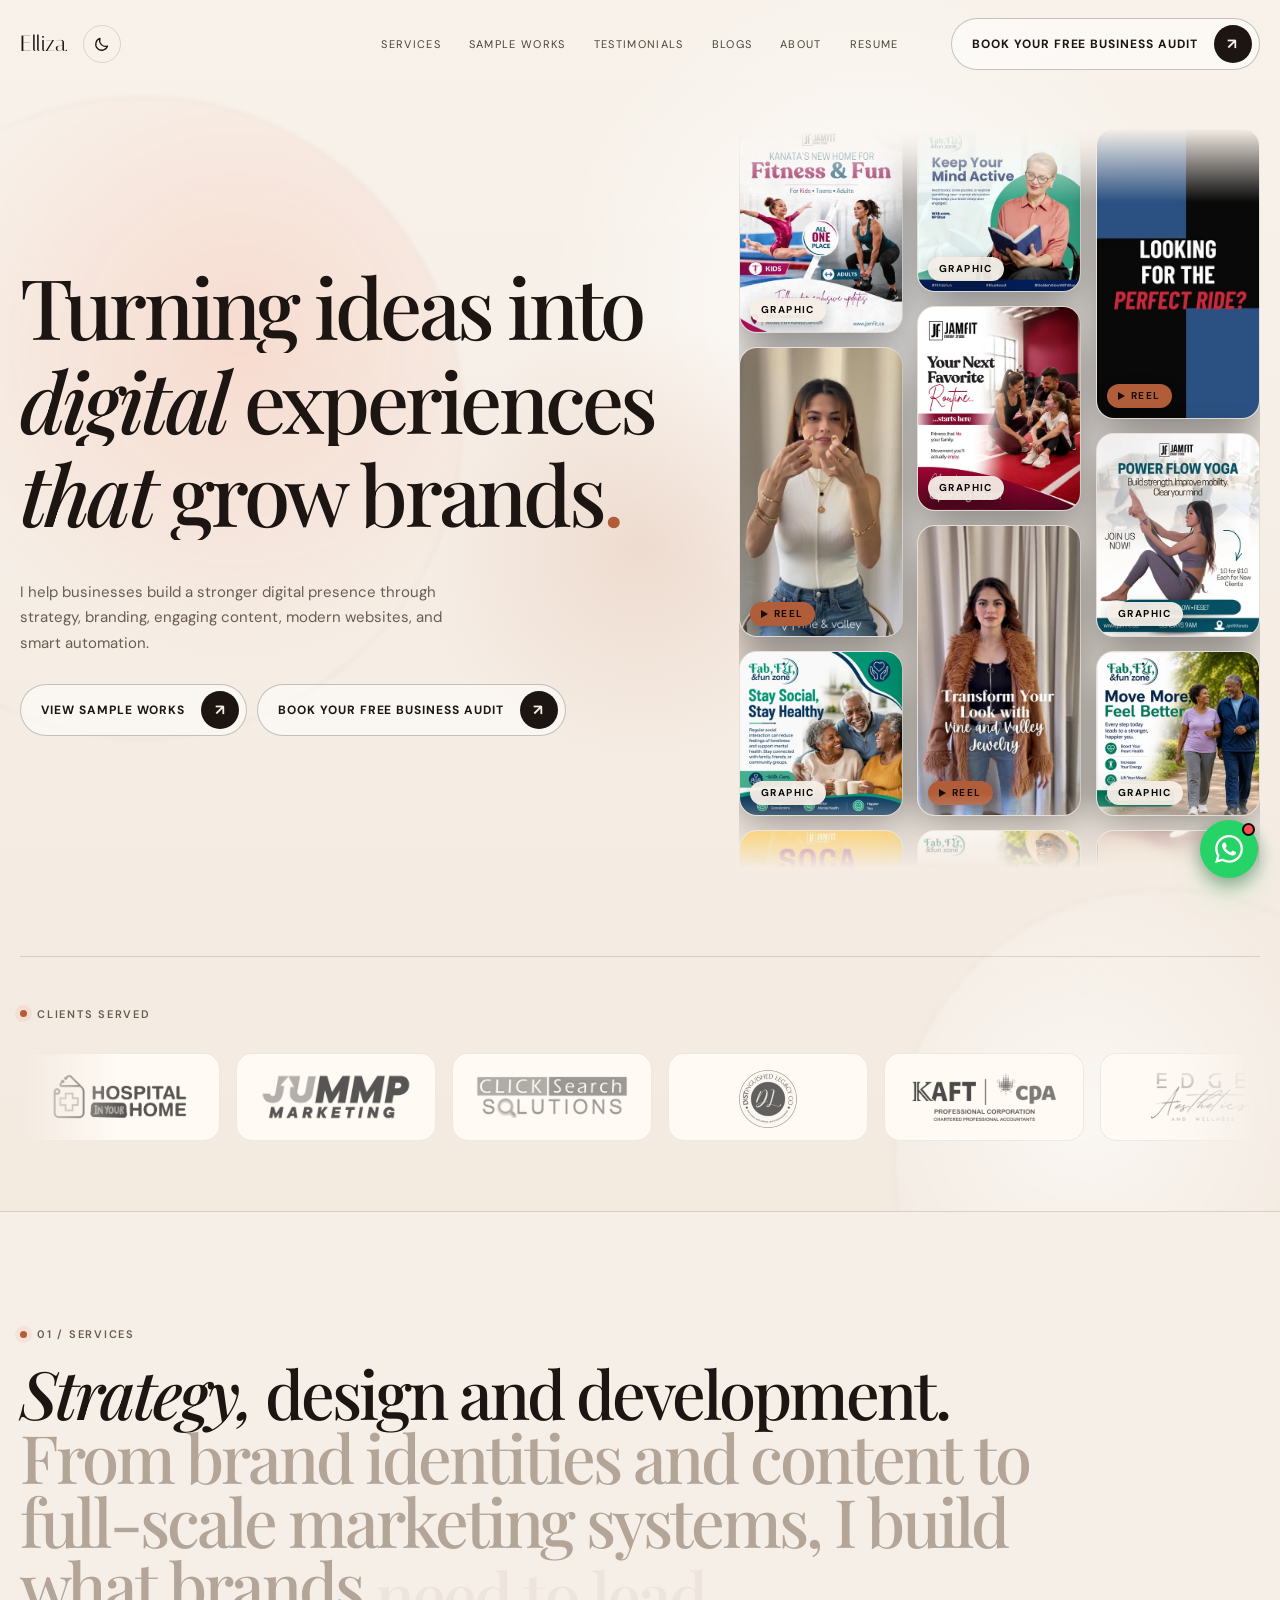
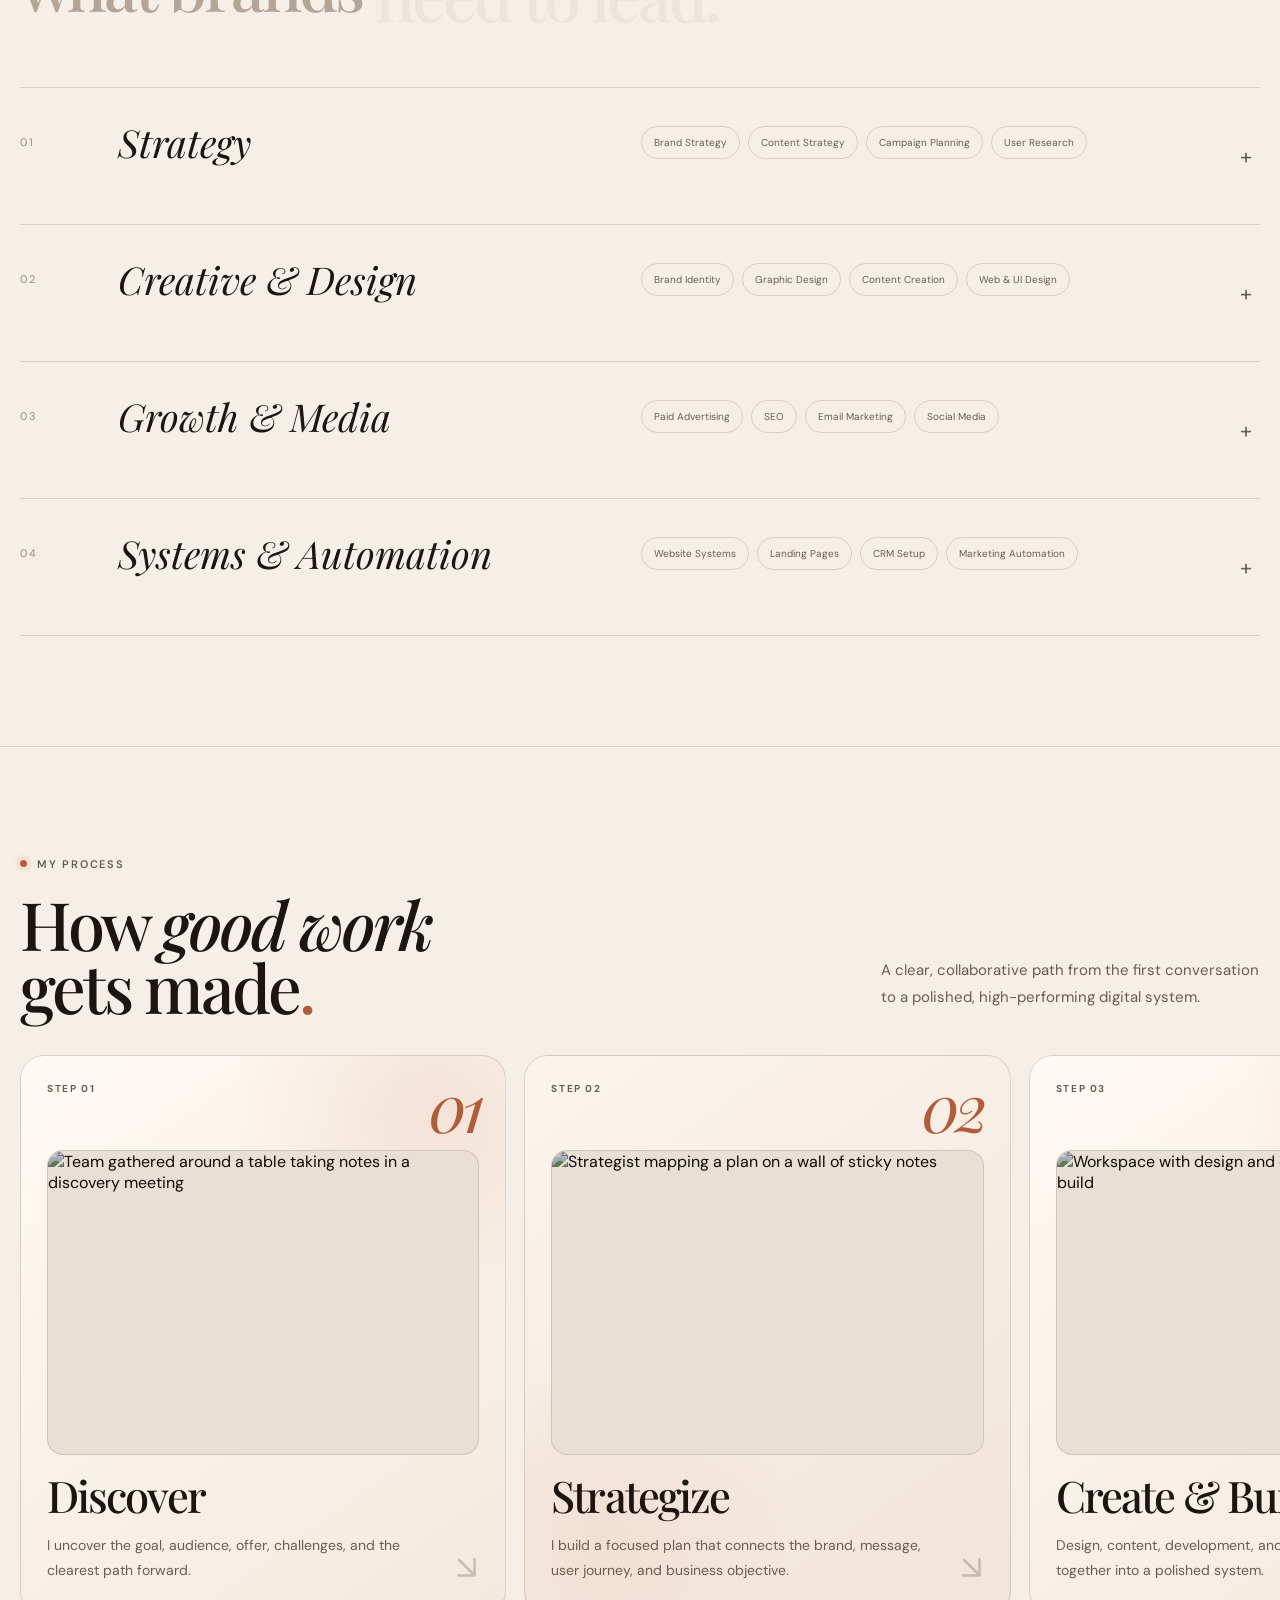
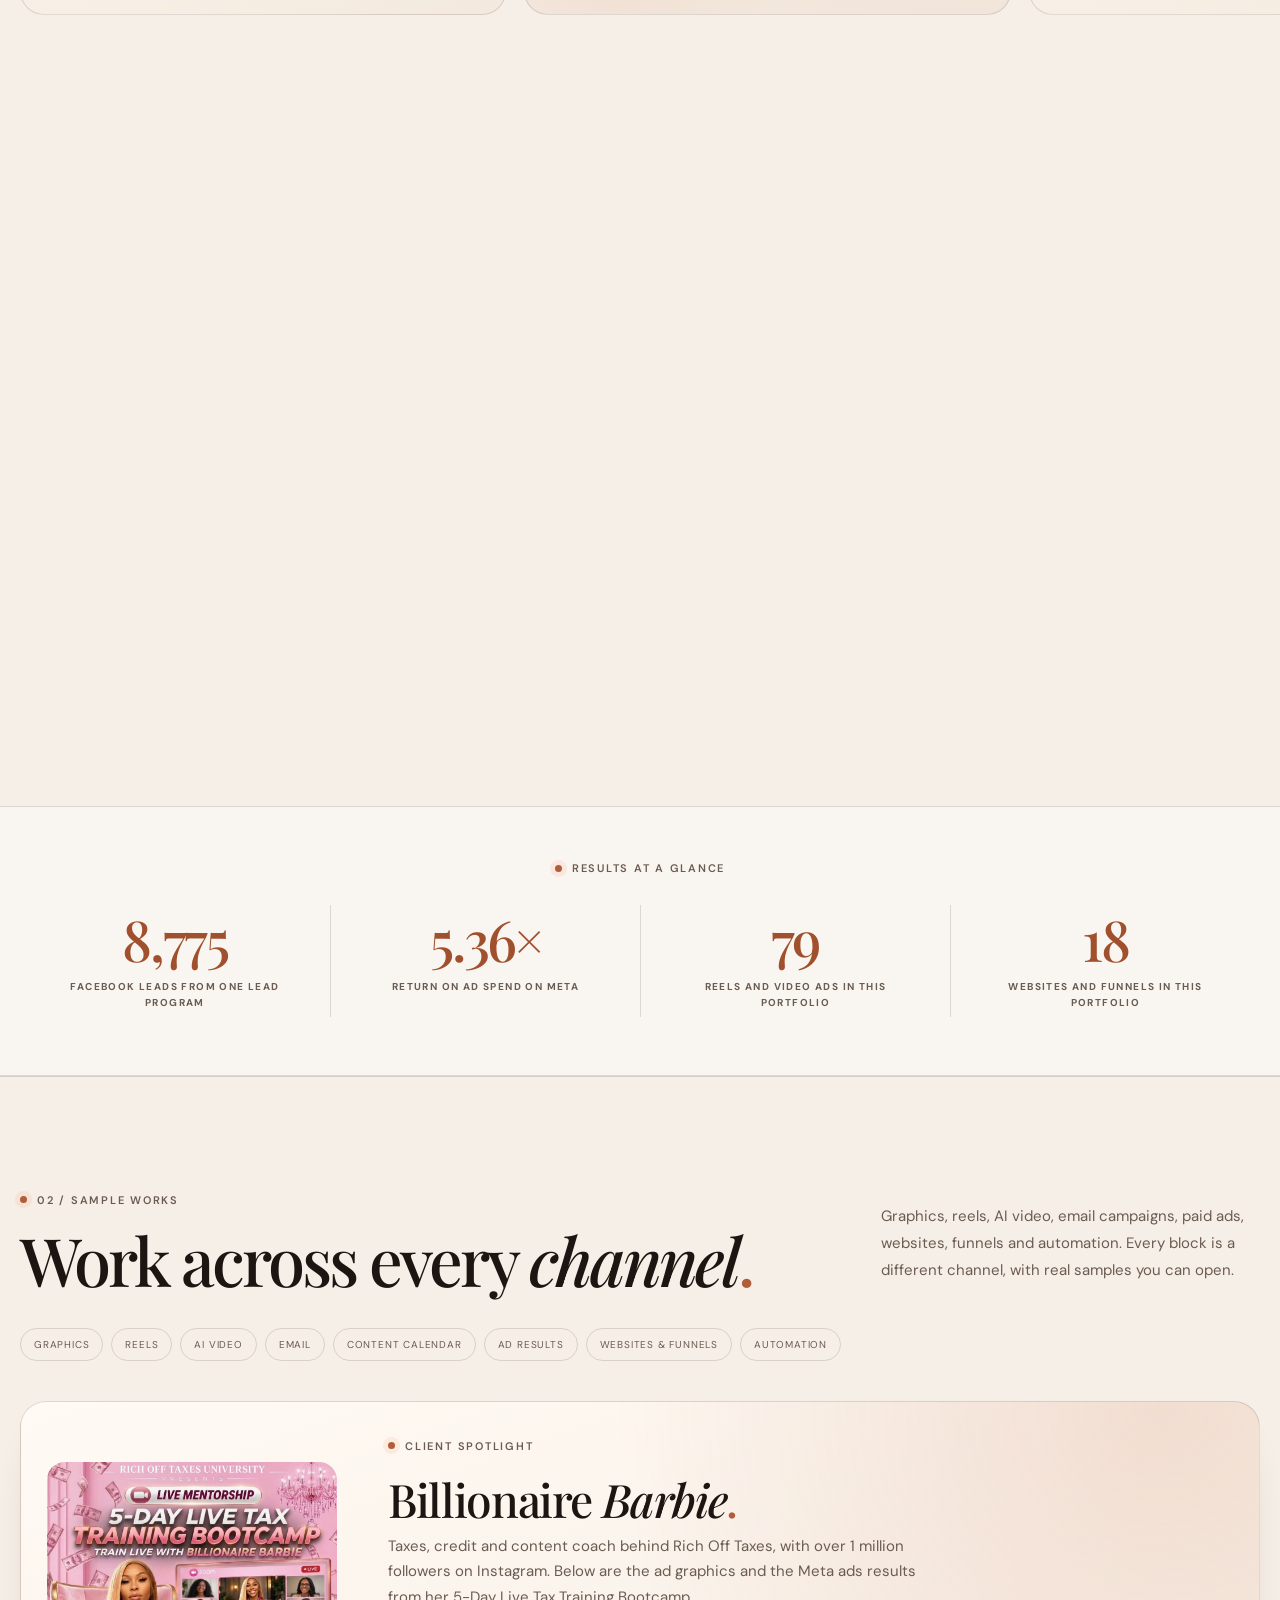
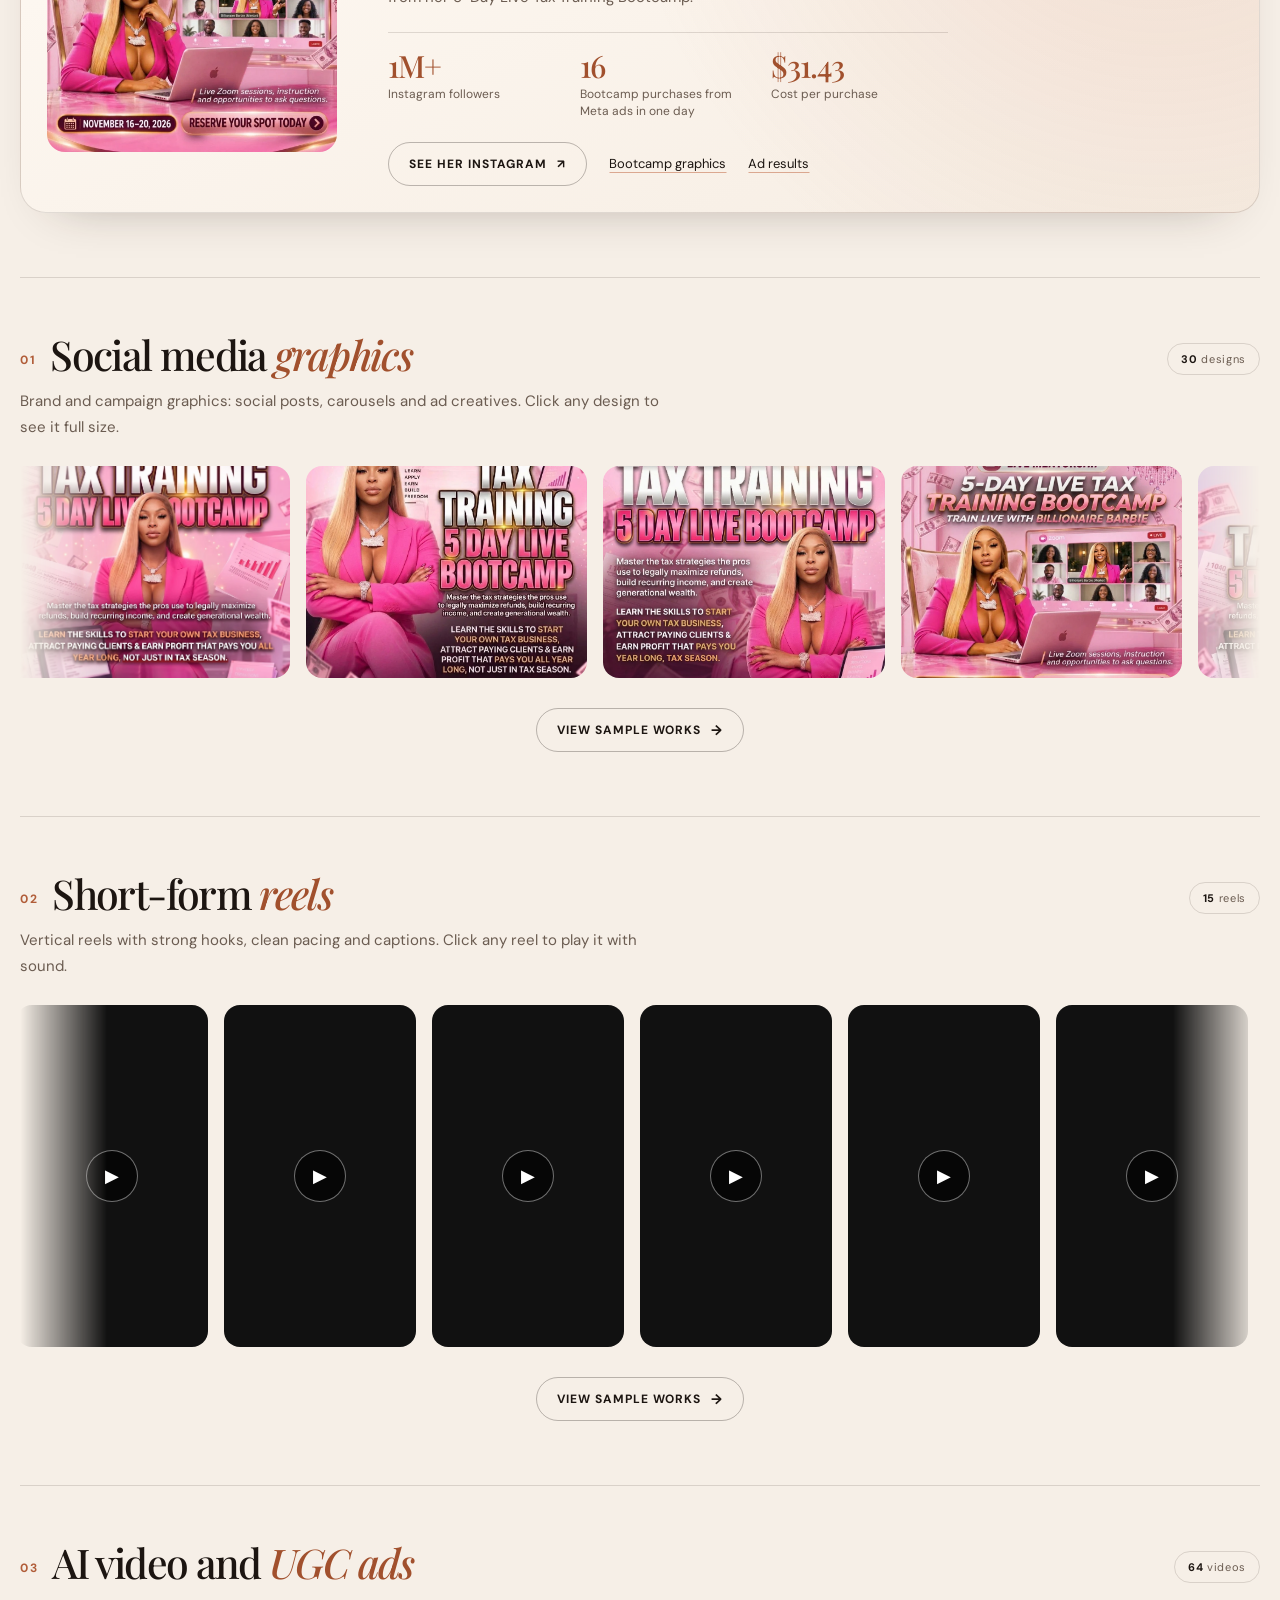
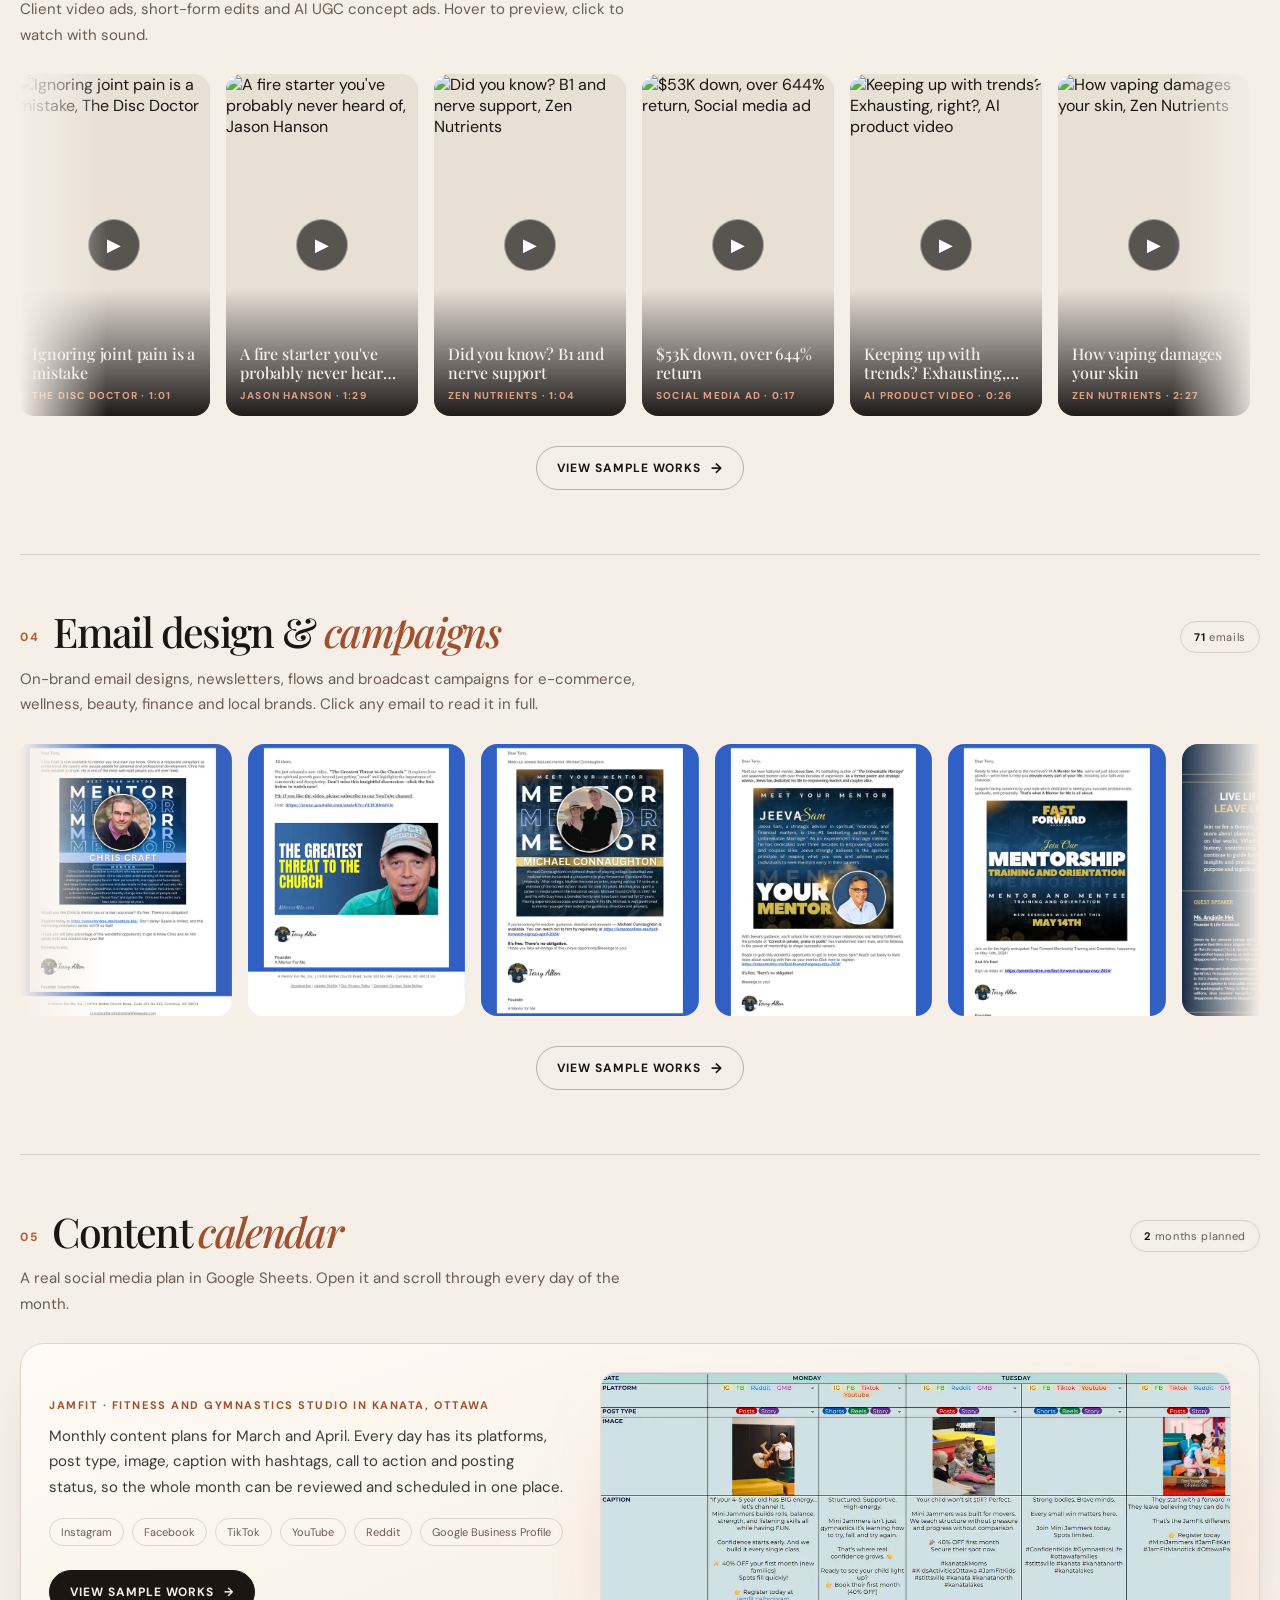
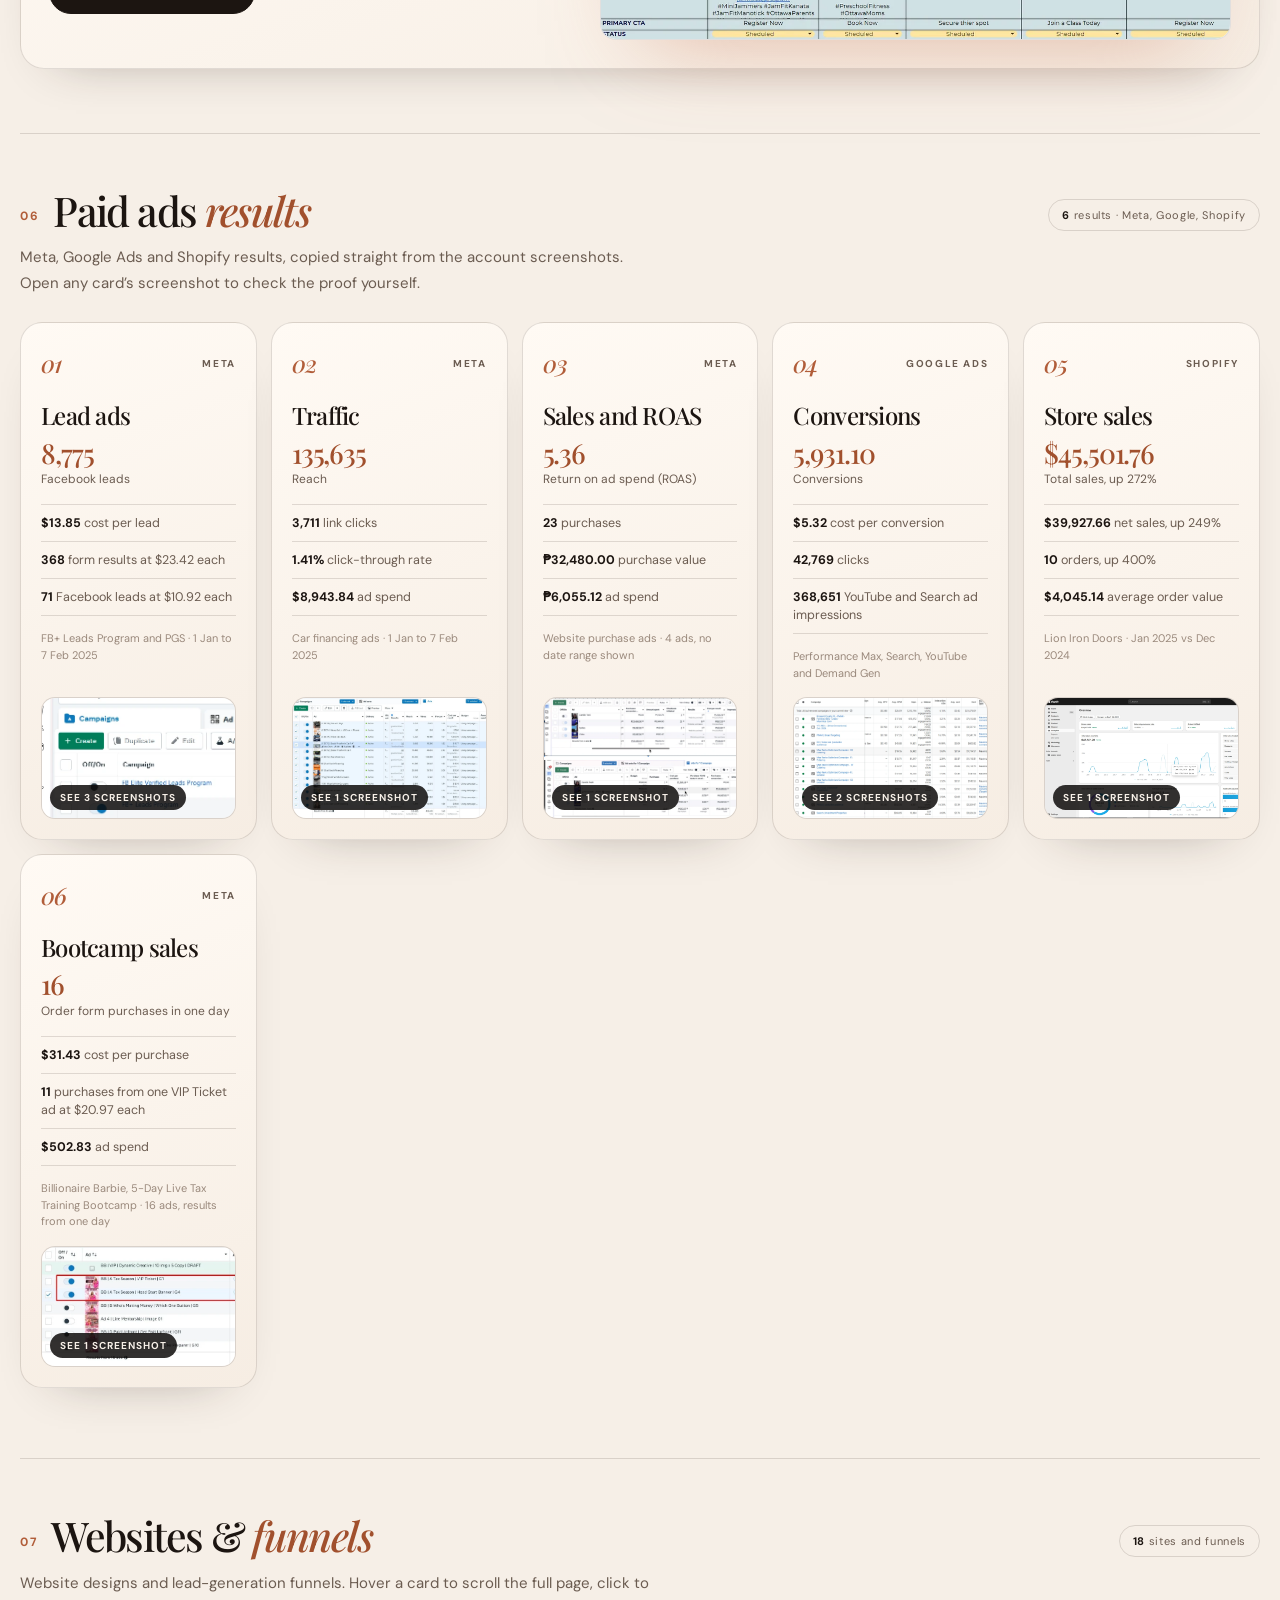
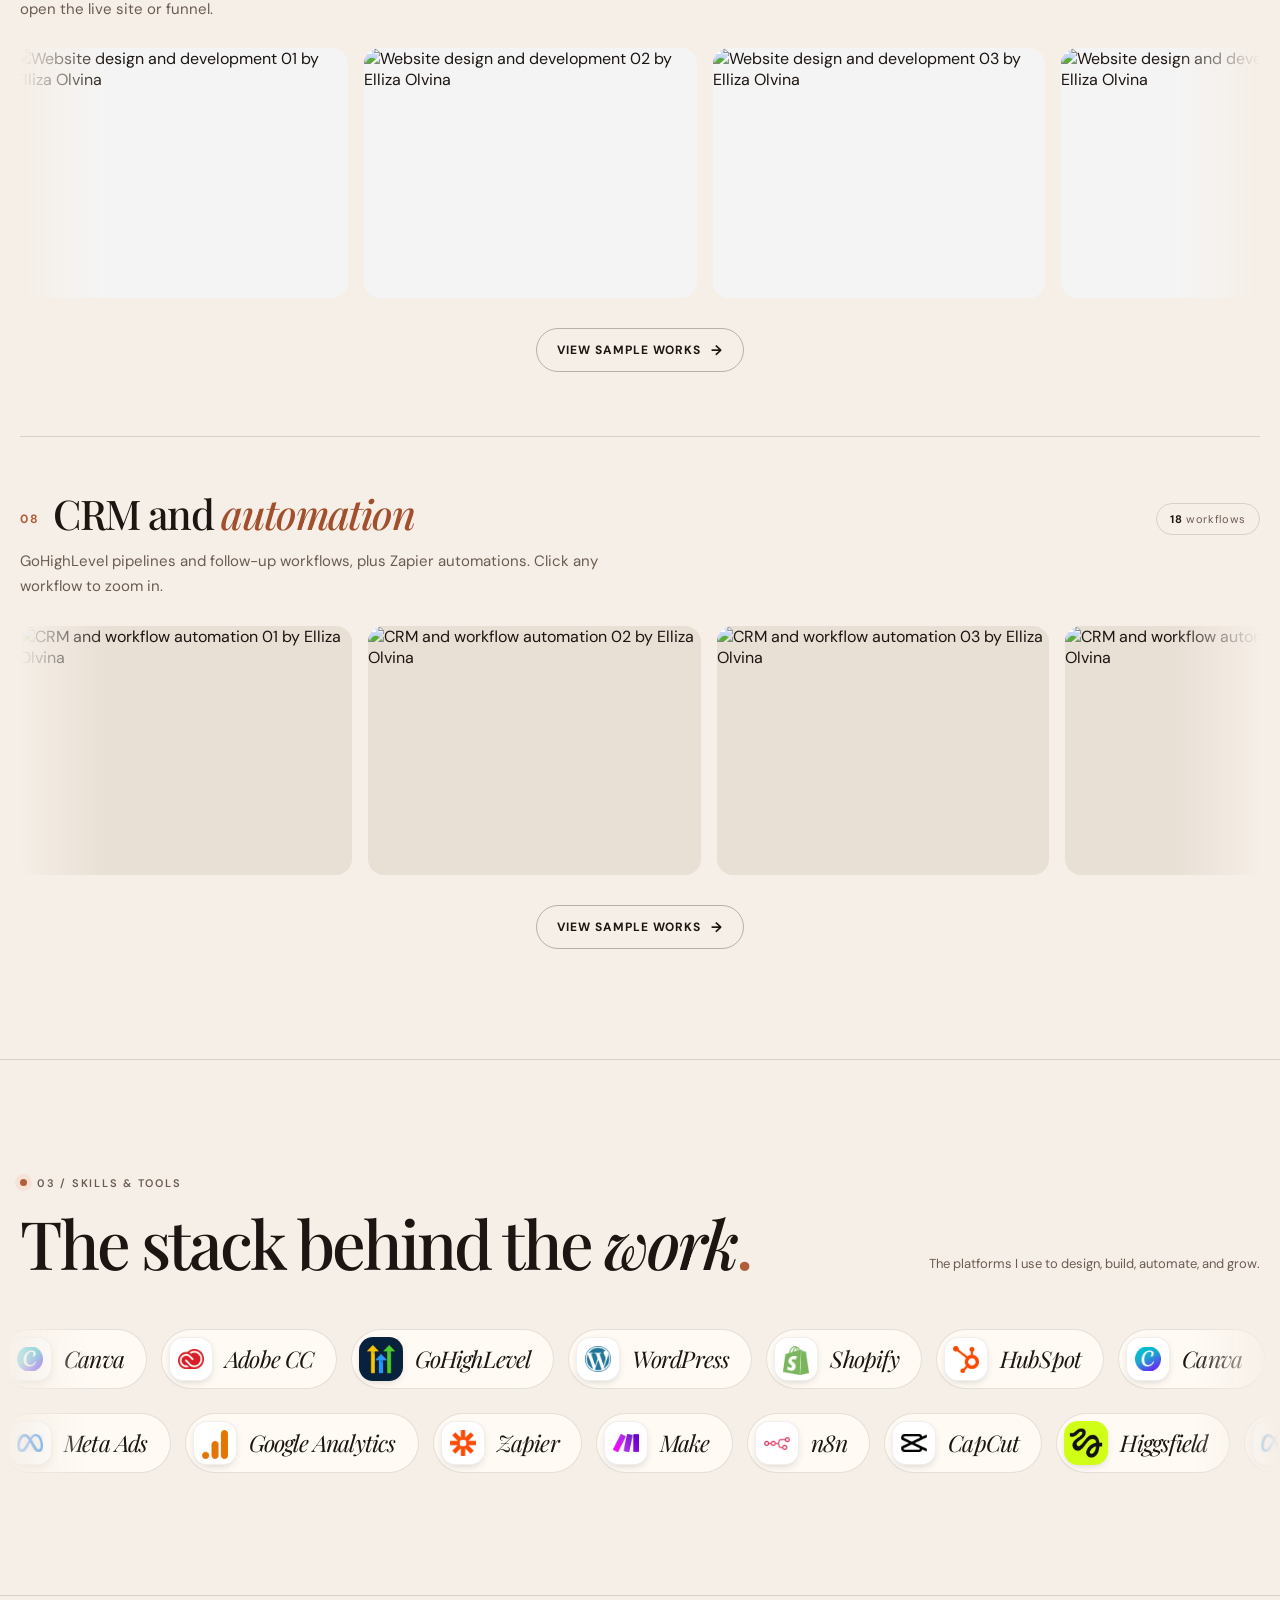
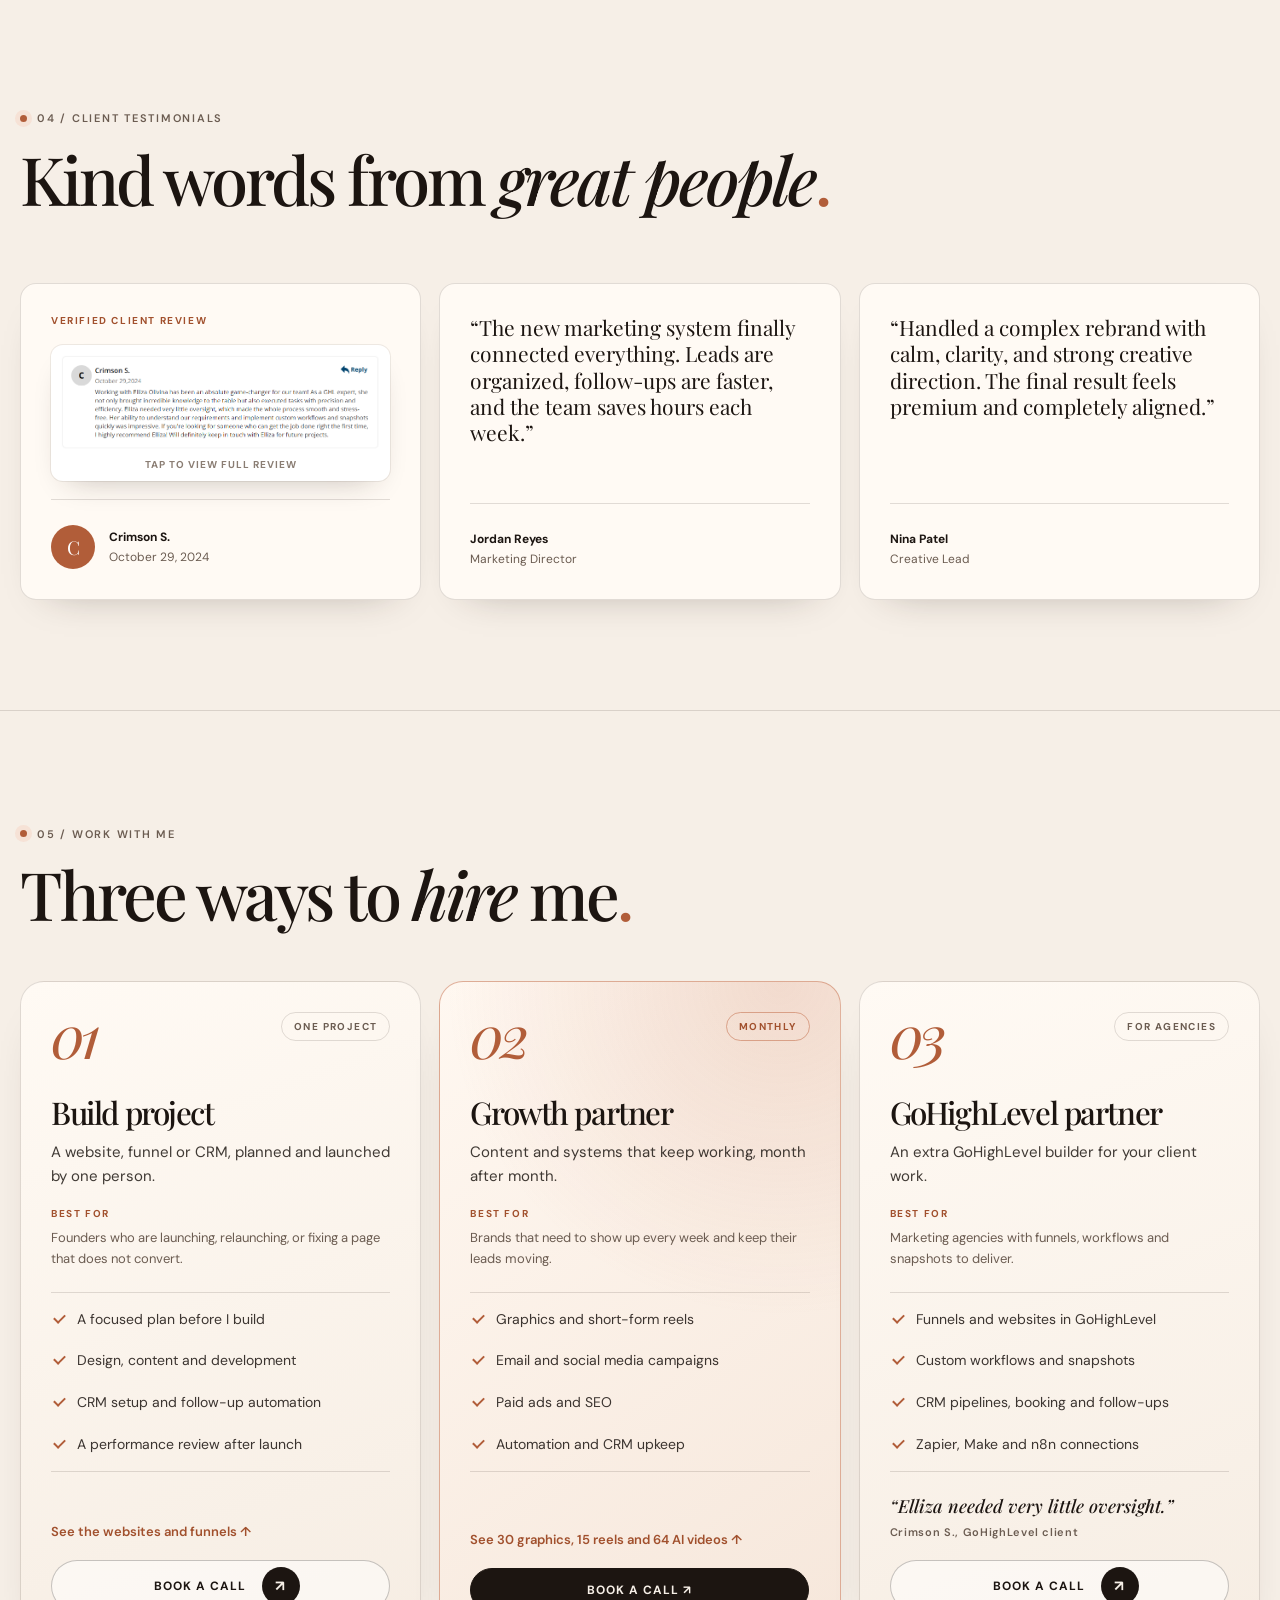
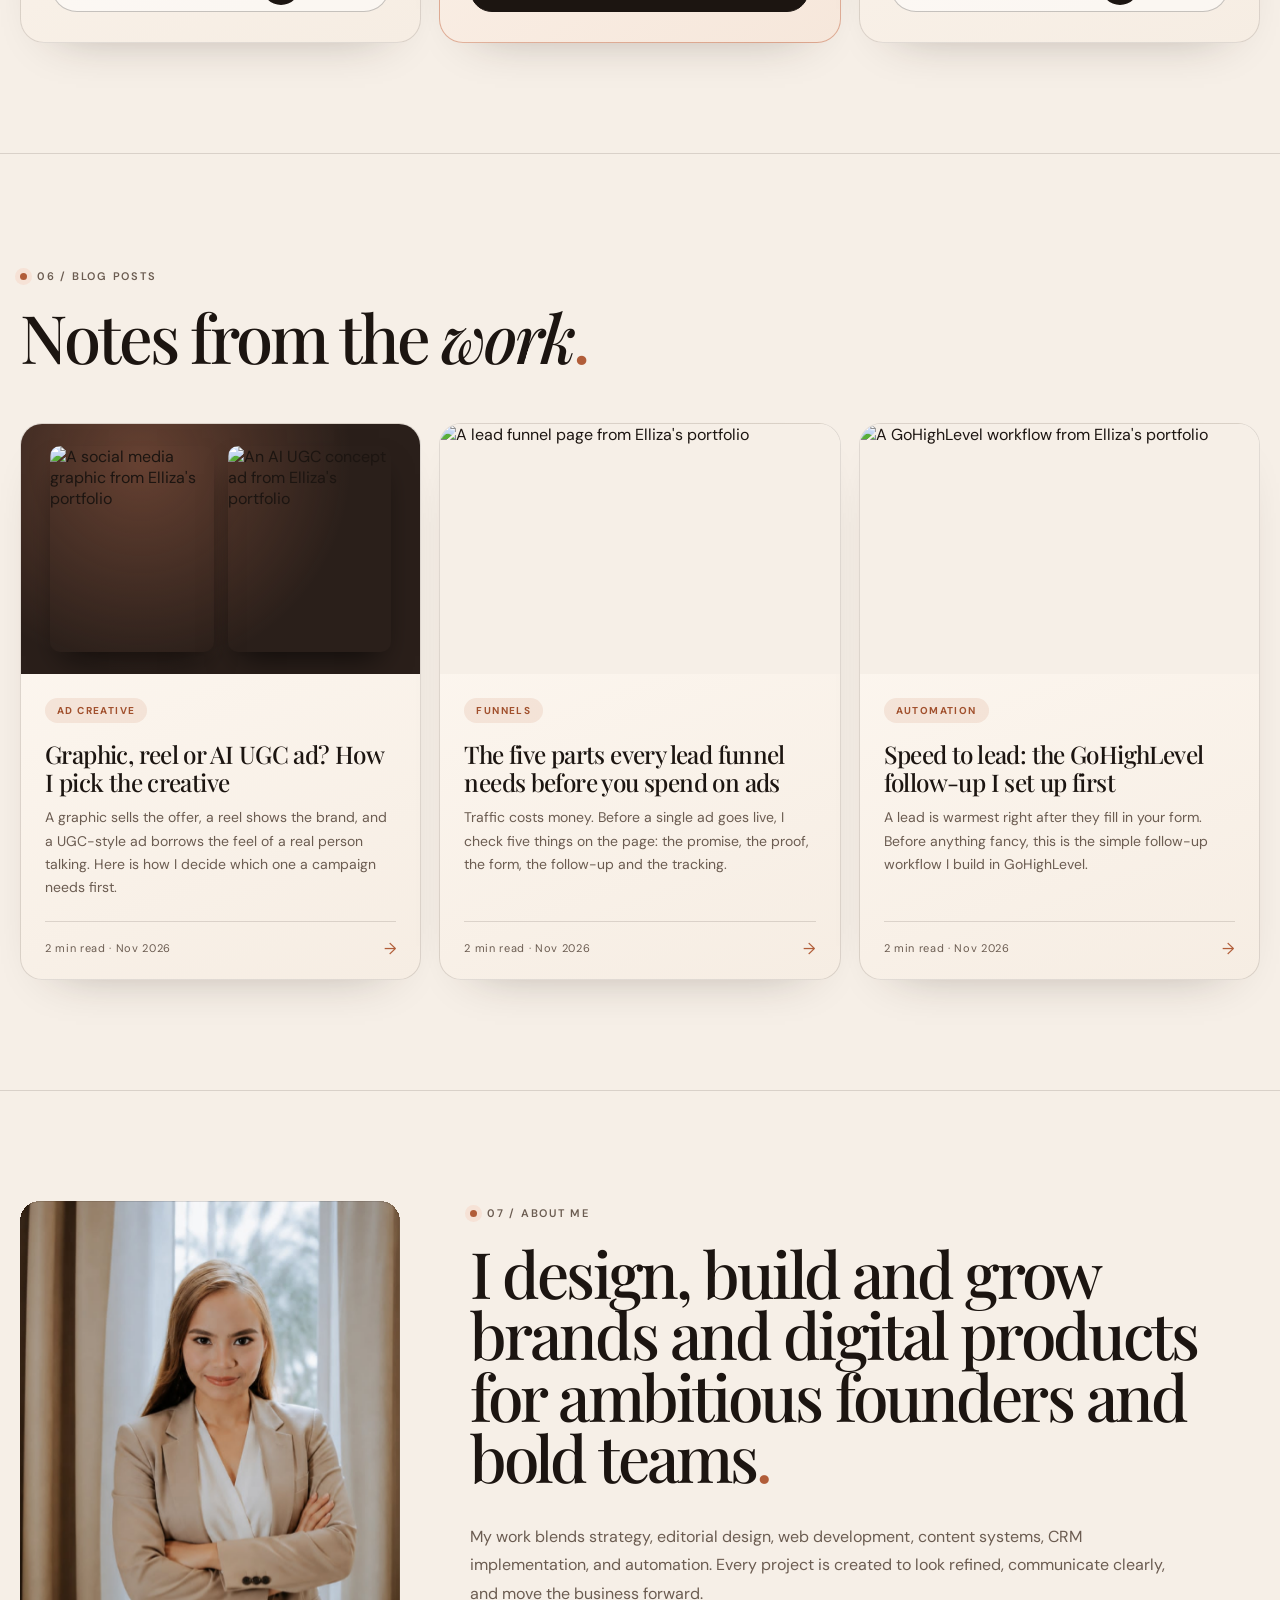
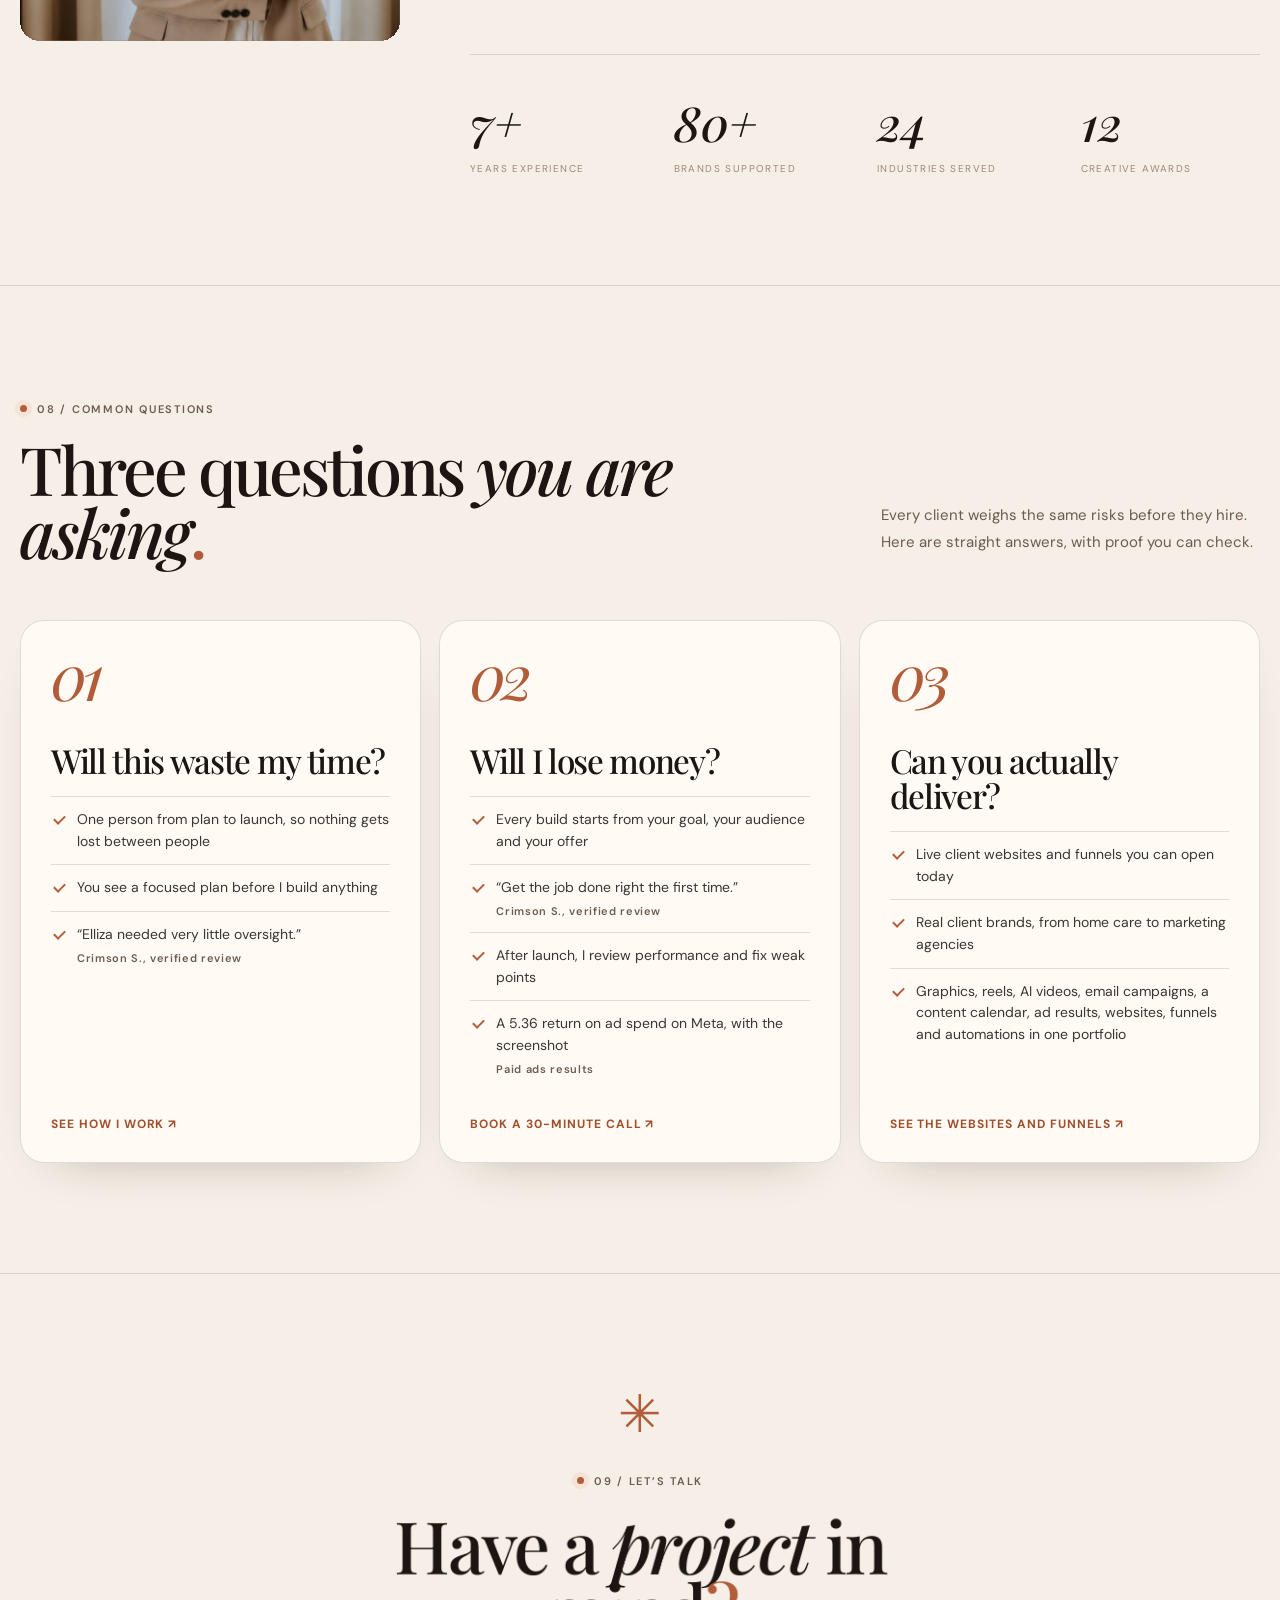
==== commit c6cfdf9b: "Say the Barbie bootcamp ad results came from one day Owner: the 16 Meta ads purchases happened in on" ====
--- a/index.html
+++ b/index.html
@@ -378,7 +378,7 @@
             <p>Taxes, credit and content coach behind Rich Off Taxes, with over 1 million followers on Instagram. Below are the ad graphics and the Meta ads results from her 5-Day Live Tax Training Bootcamp.</p>
             <ul class="sw-spot-stats">
               <li><strong>1M+</strong><span>Instagram followers</span></li>
-              <li><strong>16</strong><span>Bootcamp purchases from Meta ads</span></li>
+              <li><strong>16</strong><span>Bootcamp purchases from Meta ads in one day</span></li>
               <li><strong>$31.43</strong><span>Cost per purchase</span></li>
             </ul>
             <div class="sw-spot-links">
@@ -513,11 +513,11 @@
           <li class="adr-card">
             <p class="adr-k"><b>06</b>Meta</p>
             <h3>Bootcamp sales</h3>
-            <p class="adr-hero"><strong>16</strong><span>Order form purchases</span></p>
+            <p class="adr-hero"><strong>16</strong><span>Order form purchases in one day</span></p>
             <ul class="adr-lines"><li><b>$31.43</b> cost per purchase</li><li><b>11</b> purchases from one VIP Ticket ad at $20.97 each</li><li><b>$502.83</b> ad spend</li></ul>
-            <p class="adr-sub">Billionaire Barbie, 5-Day Live Tax Training Bootcamp · 16 ads, no date range shown</p>
+            <p class="adr-sub">Billionaire Barbie, 5-Day Live Tax Training Bootcamp · 16 ads, results from one day</p>
             <button class="adr-shot" type="button" data-card="5" data-title="Bootcamp sales · Meta" aria-label="Open 1 screenshot: Bootcamp sales, Meta">
-              <img src="assets/images/ads/barbie-bootcamp-meta.webp" width="1183" height="330" alt="Billionaire Barbie bootcamp ads · Ads Manager, results from 16 ads" loading="lazy" decoding="async" draggable="false">
+              <img src="assets/images/ads/barbie-bootcamp-meta.webp" width="1183" height="330" alt="Billionaire Barbie bootcamp ads · Ads Manager, results from 16 ads in one day" loading="lazy" decoding="async" draggable="false">
               <span>See 1 screenshot</span>
             </button>
           </li>
@@ -545,7 +545,7 @@
           <figure><img src="assets/images/ads/lion-iron-doors-analytics.webp" width="1919" height="922" alt="Lion Iron Doors · Shopify Analytics, Jan 1 to 30, 2025 vs Dec 1 to 30, 2024" loading="lazy" decoding="async" draggable="false"><figcaption>Lion Iron Doors · Shopify Analytics, Jan 1 to 30, 2025 vs Dec 1 to 30, 2024</figcaption></figure>
         </div>
         <div class="adr-proof" data-card="5" hidden>
-          <figure><img src="assets/images/ads/barbie-bootcamp-meta.webp" width="1183" height="330" alt="Billionaire Barbie bootcamp ads · Ads Manager, results from 16 ads" loading="lazy" decoding="async" draggable="false"><figcaption>Billionaire Barbie bootcamp ads · Ads Manager, results from 16 ads</figcaption></figure>
+          <figure><img src="assets/images/ads/barbie-bootcamp-meta.webp" width="1183" height="330" alt="Billionaire Barbie bootcamp ads · Ads Manager, results from 16 ads in one day" loading="lazy" decoding="async" draggable="false"><figcaption>Billionaire Barbie bootcamp ads · Ads Manager, results from 16 ads in one day</figcaption></figure>
         </div>
         </div>
       </dialog>
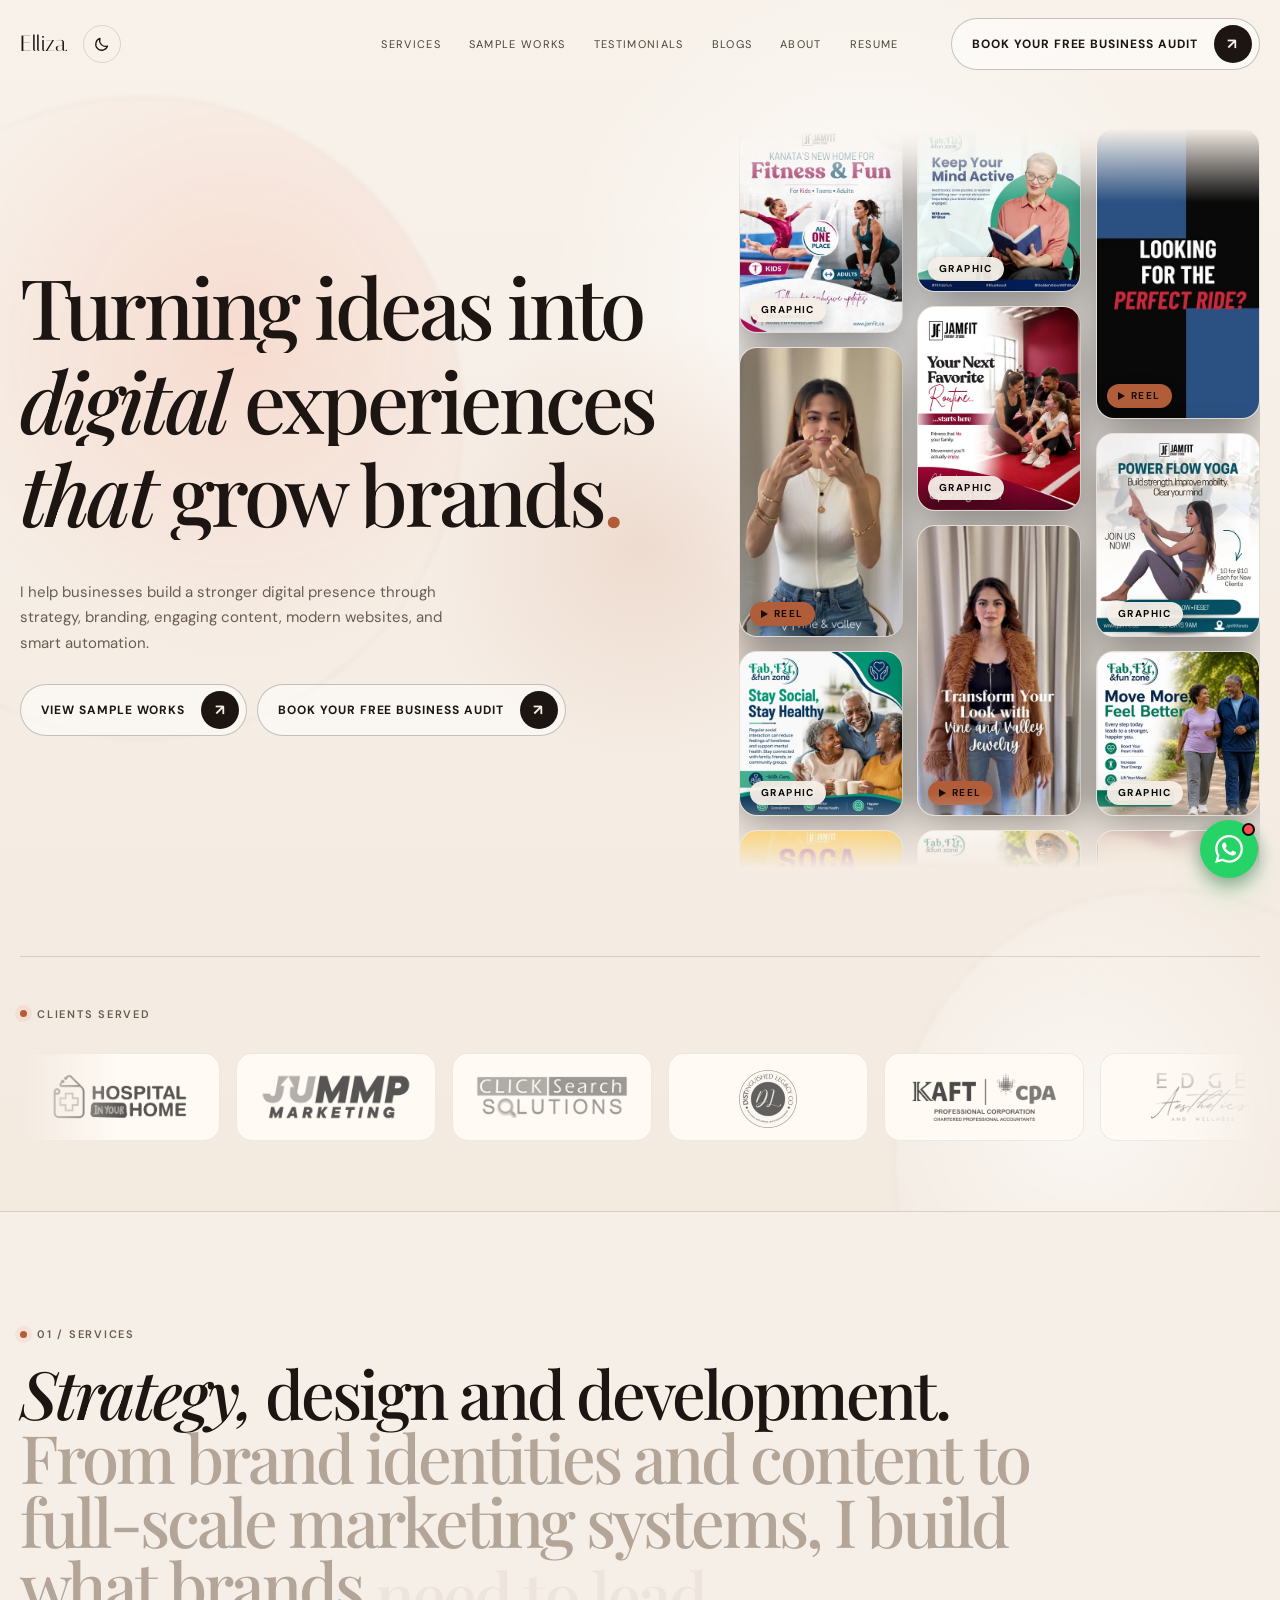
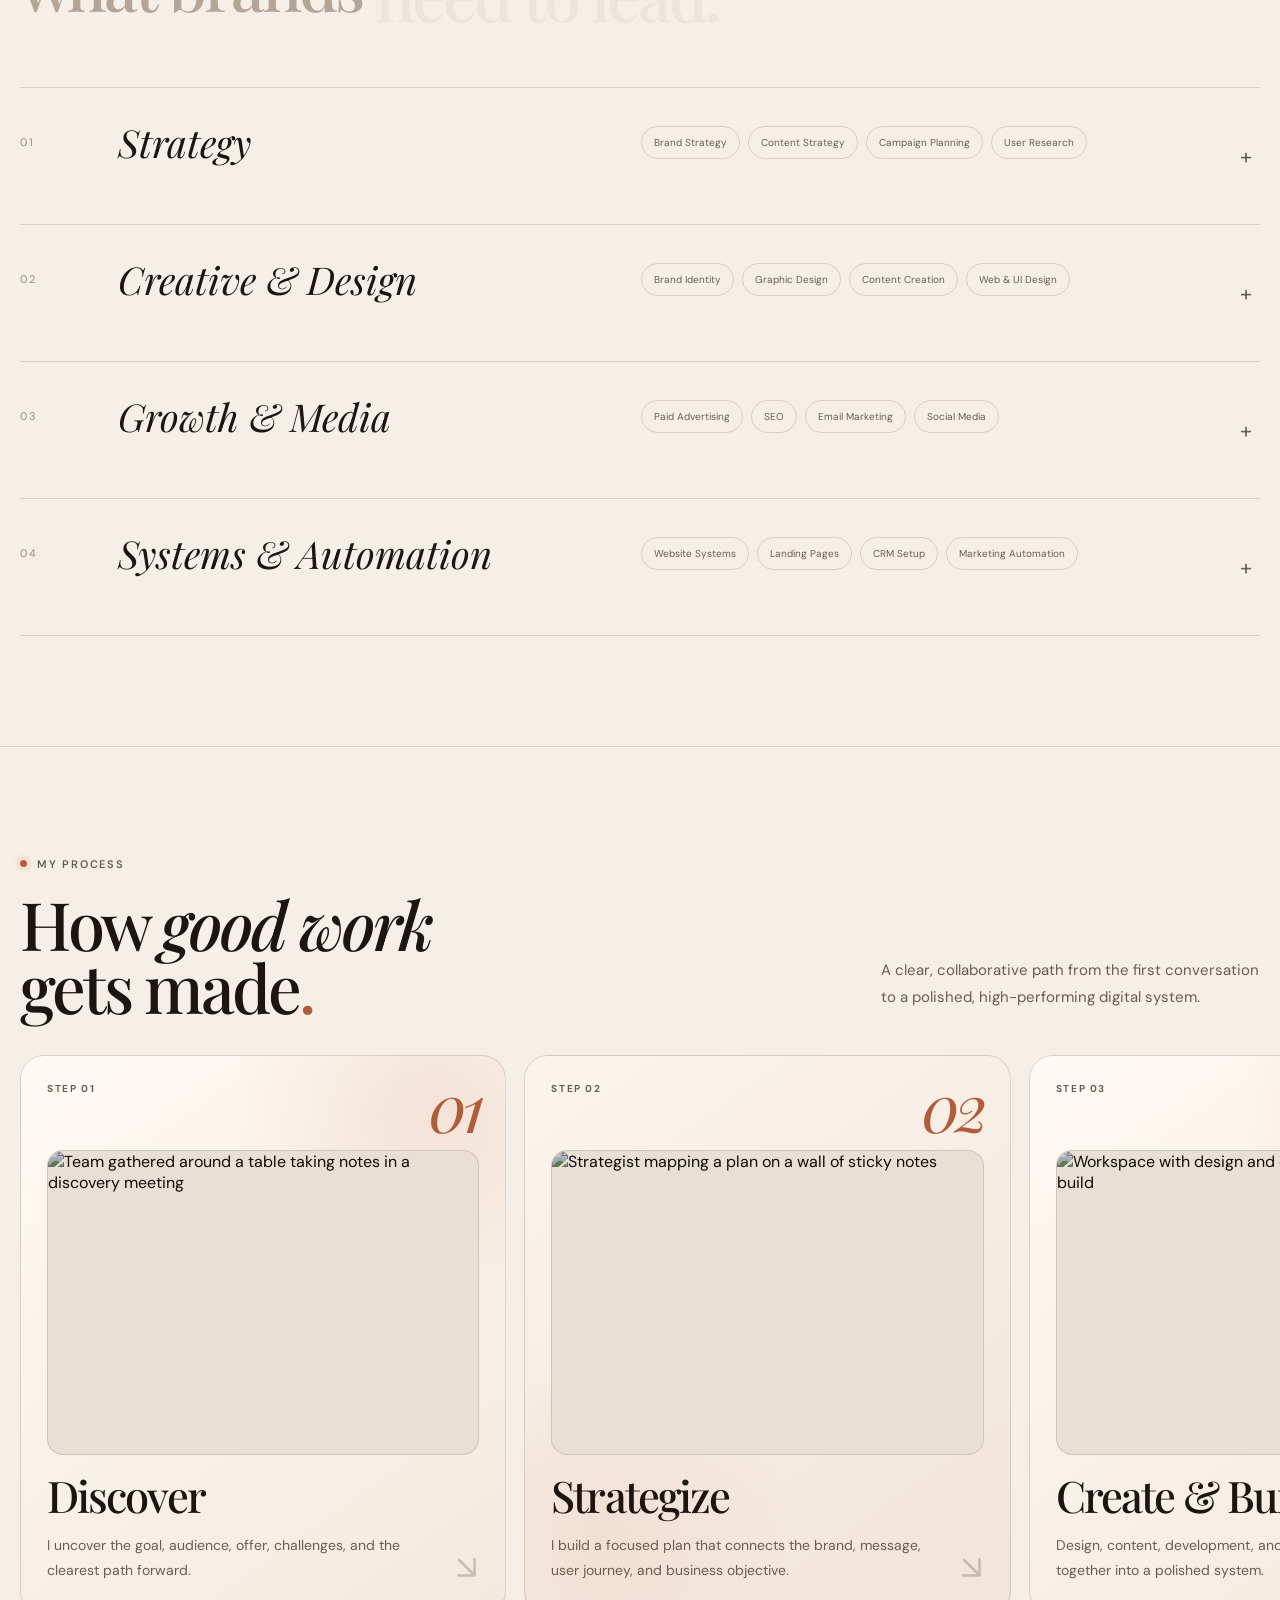
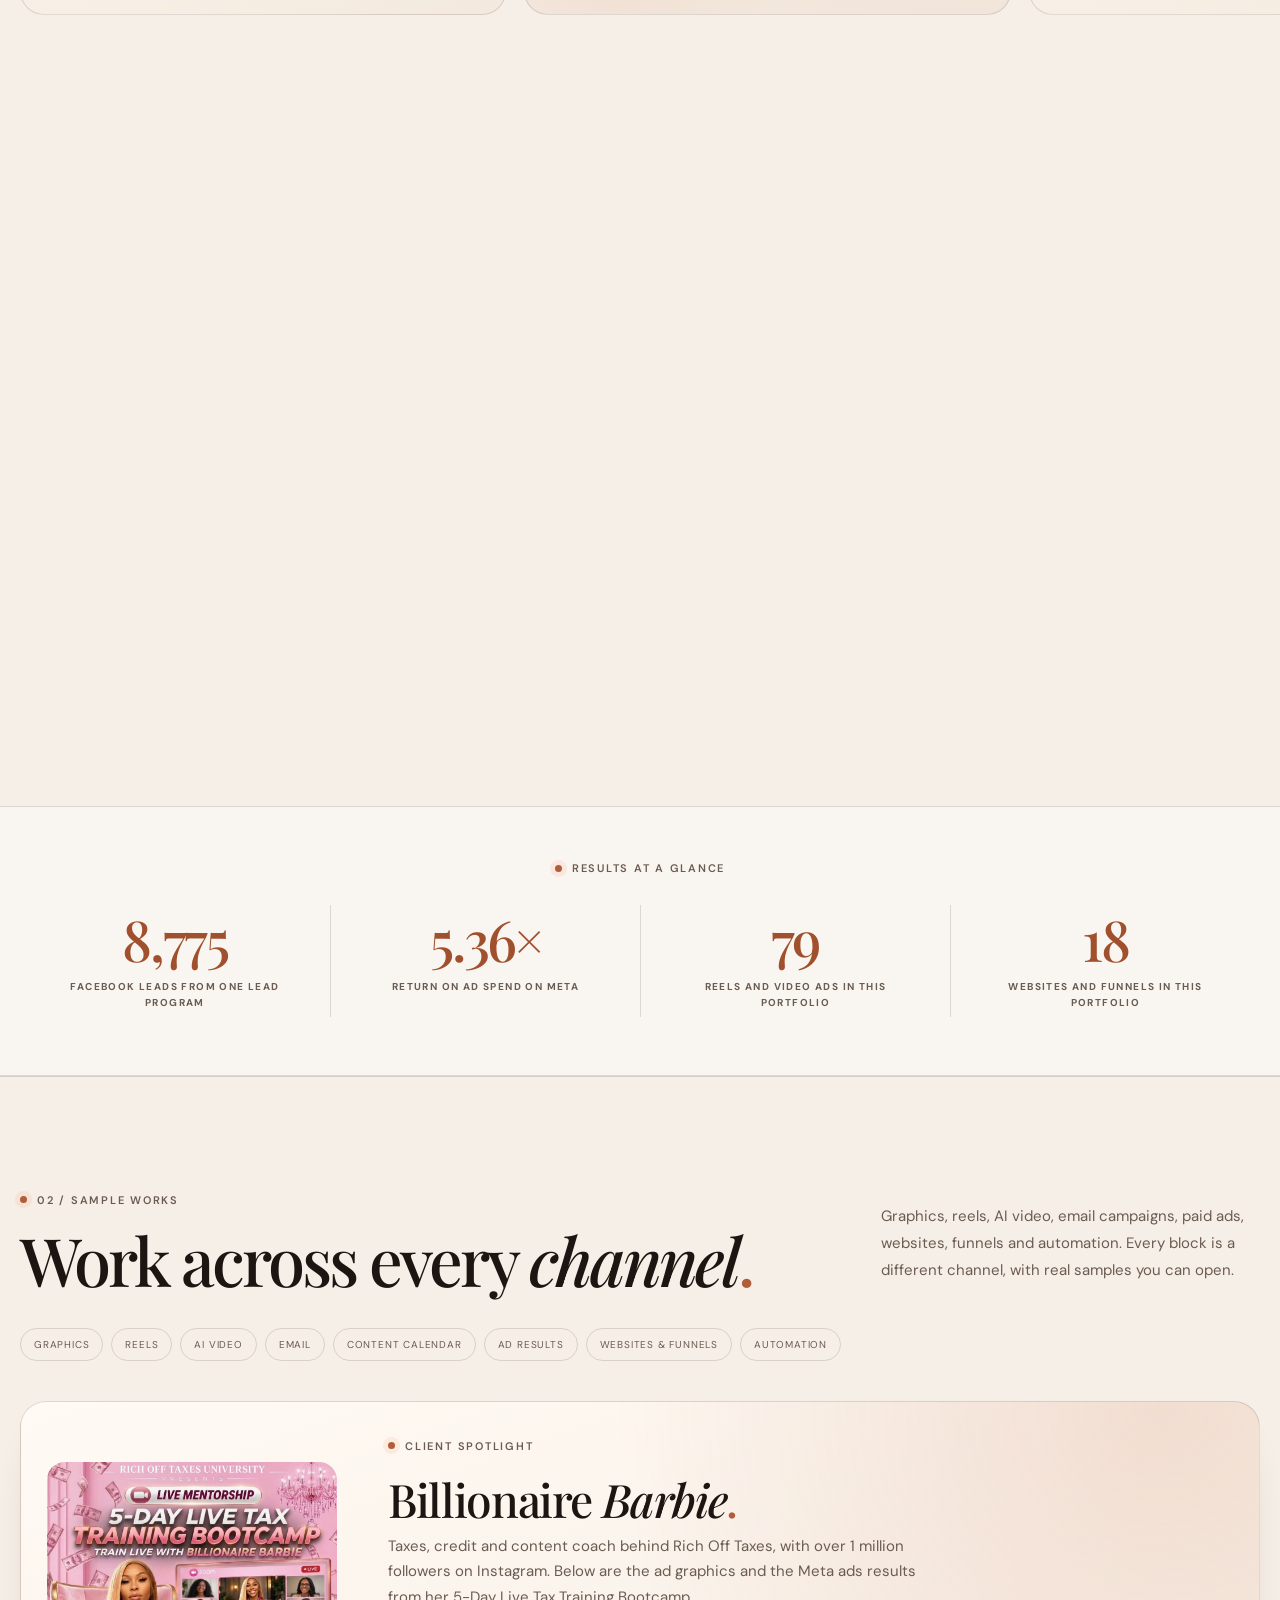
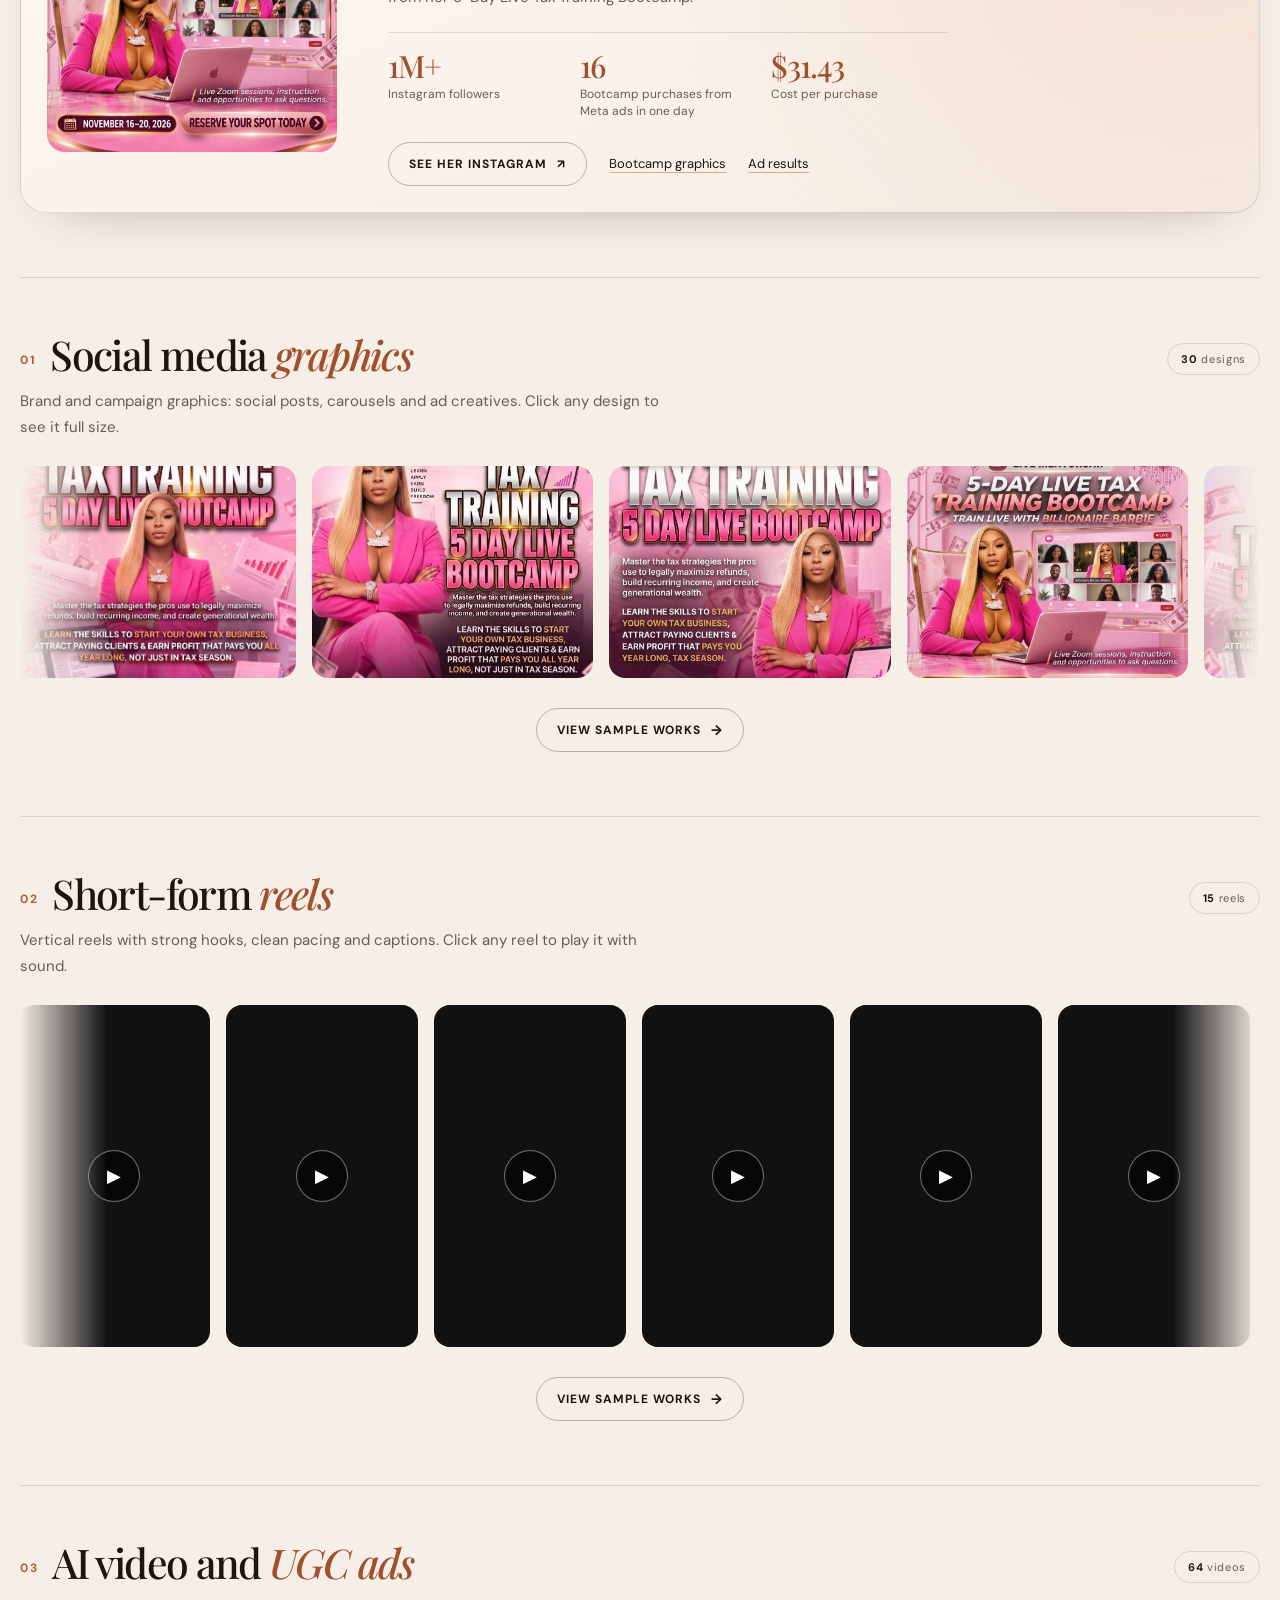
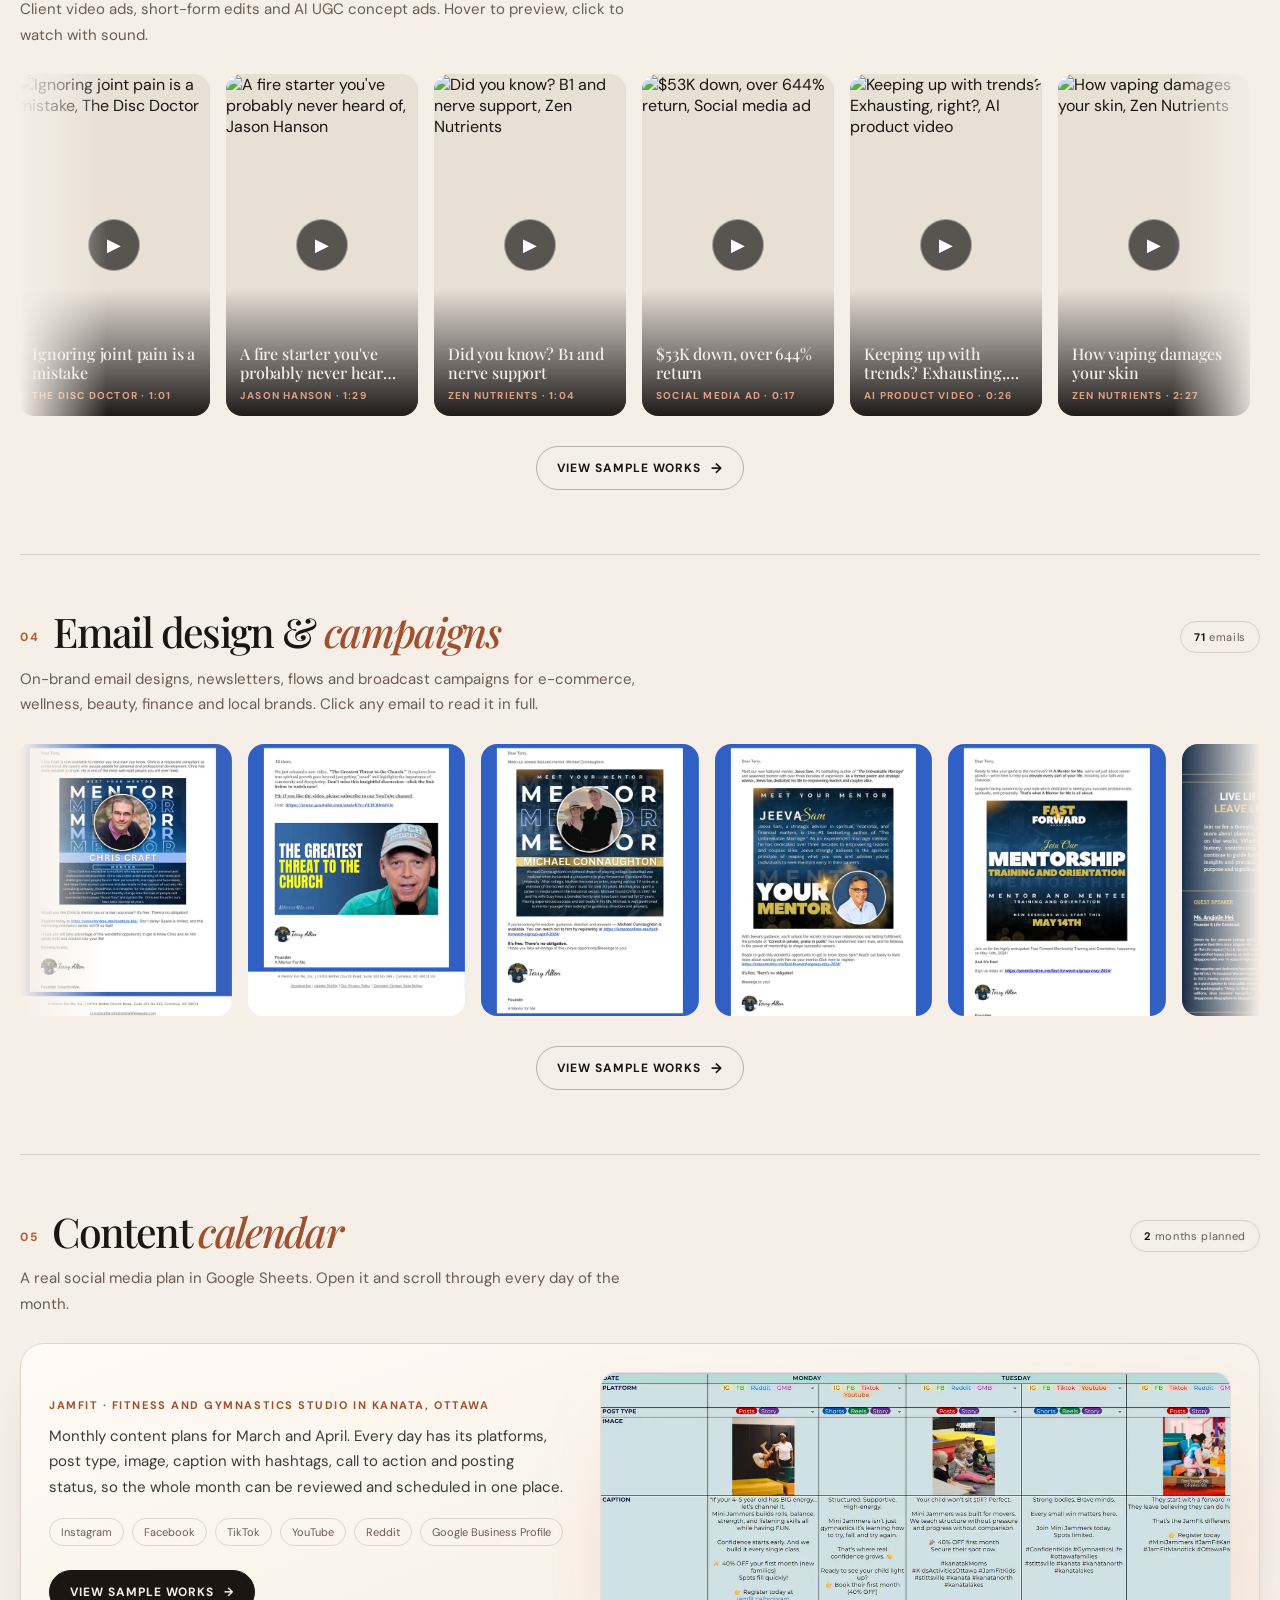
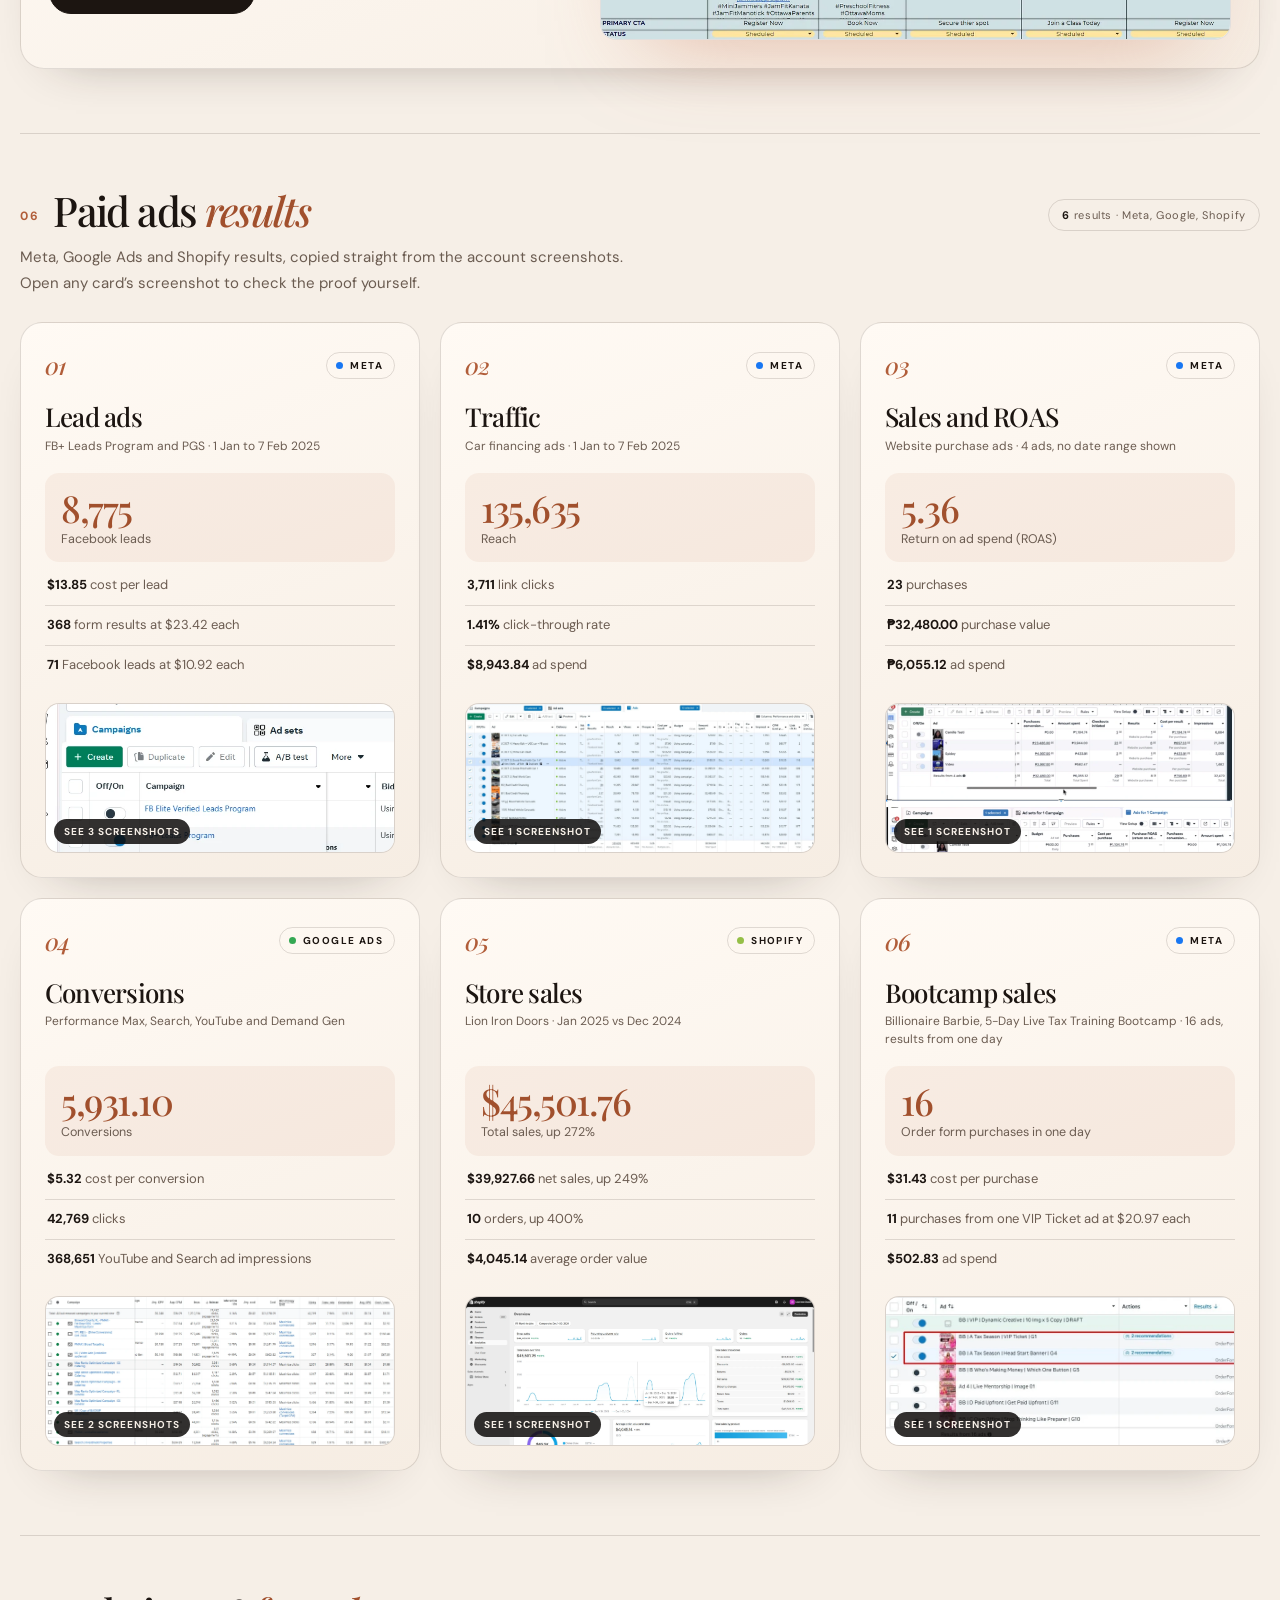
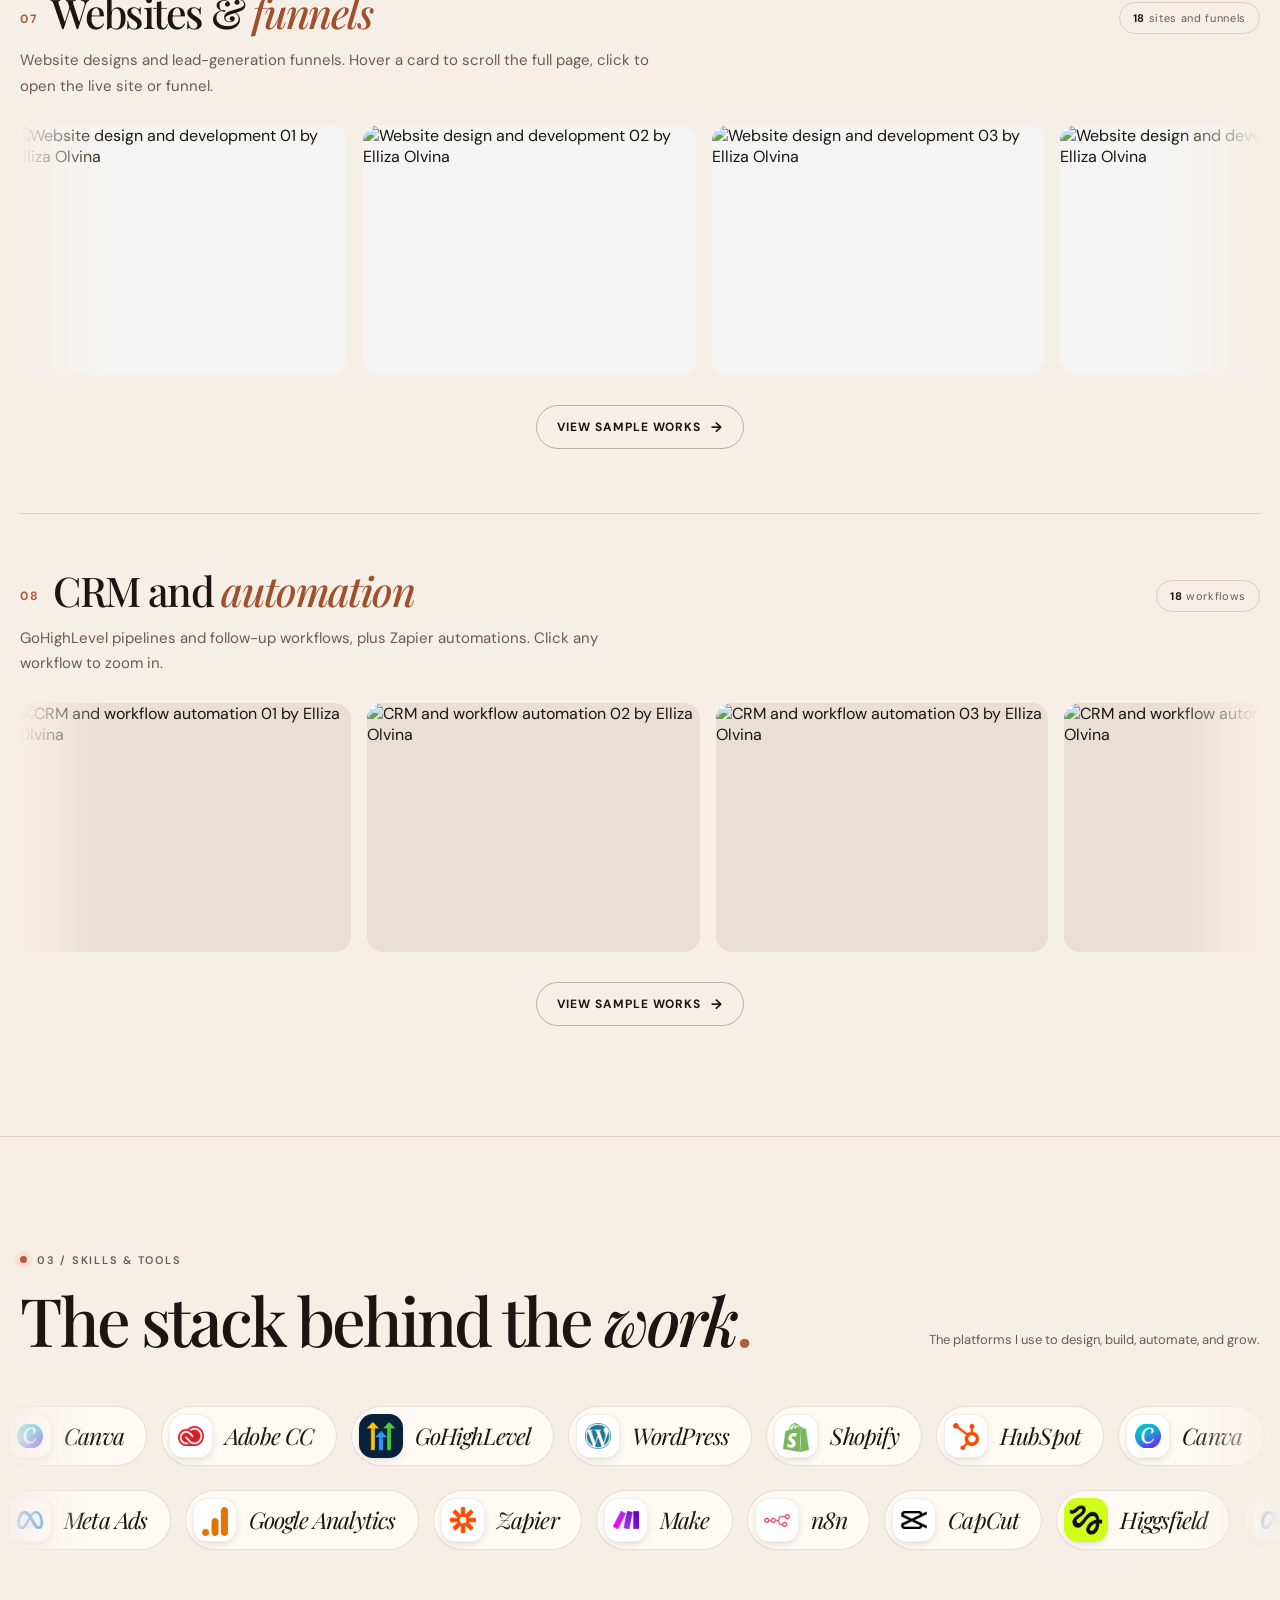
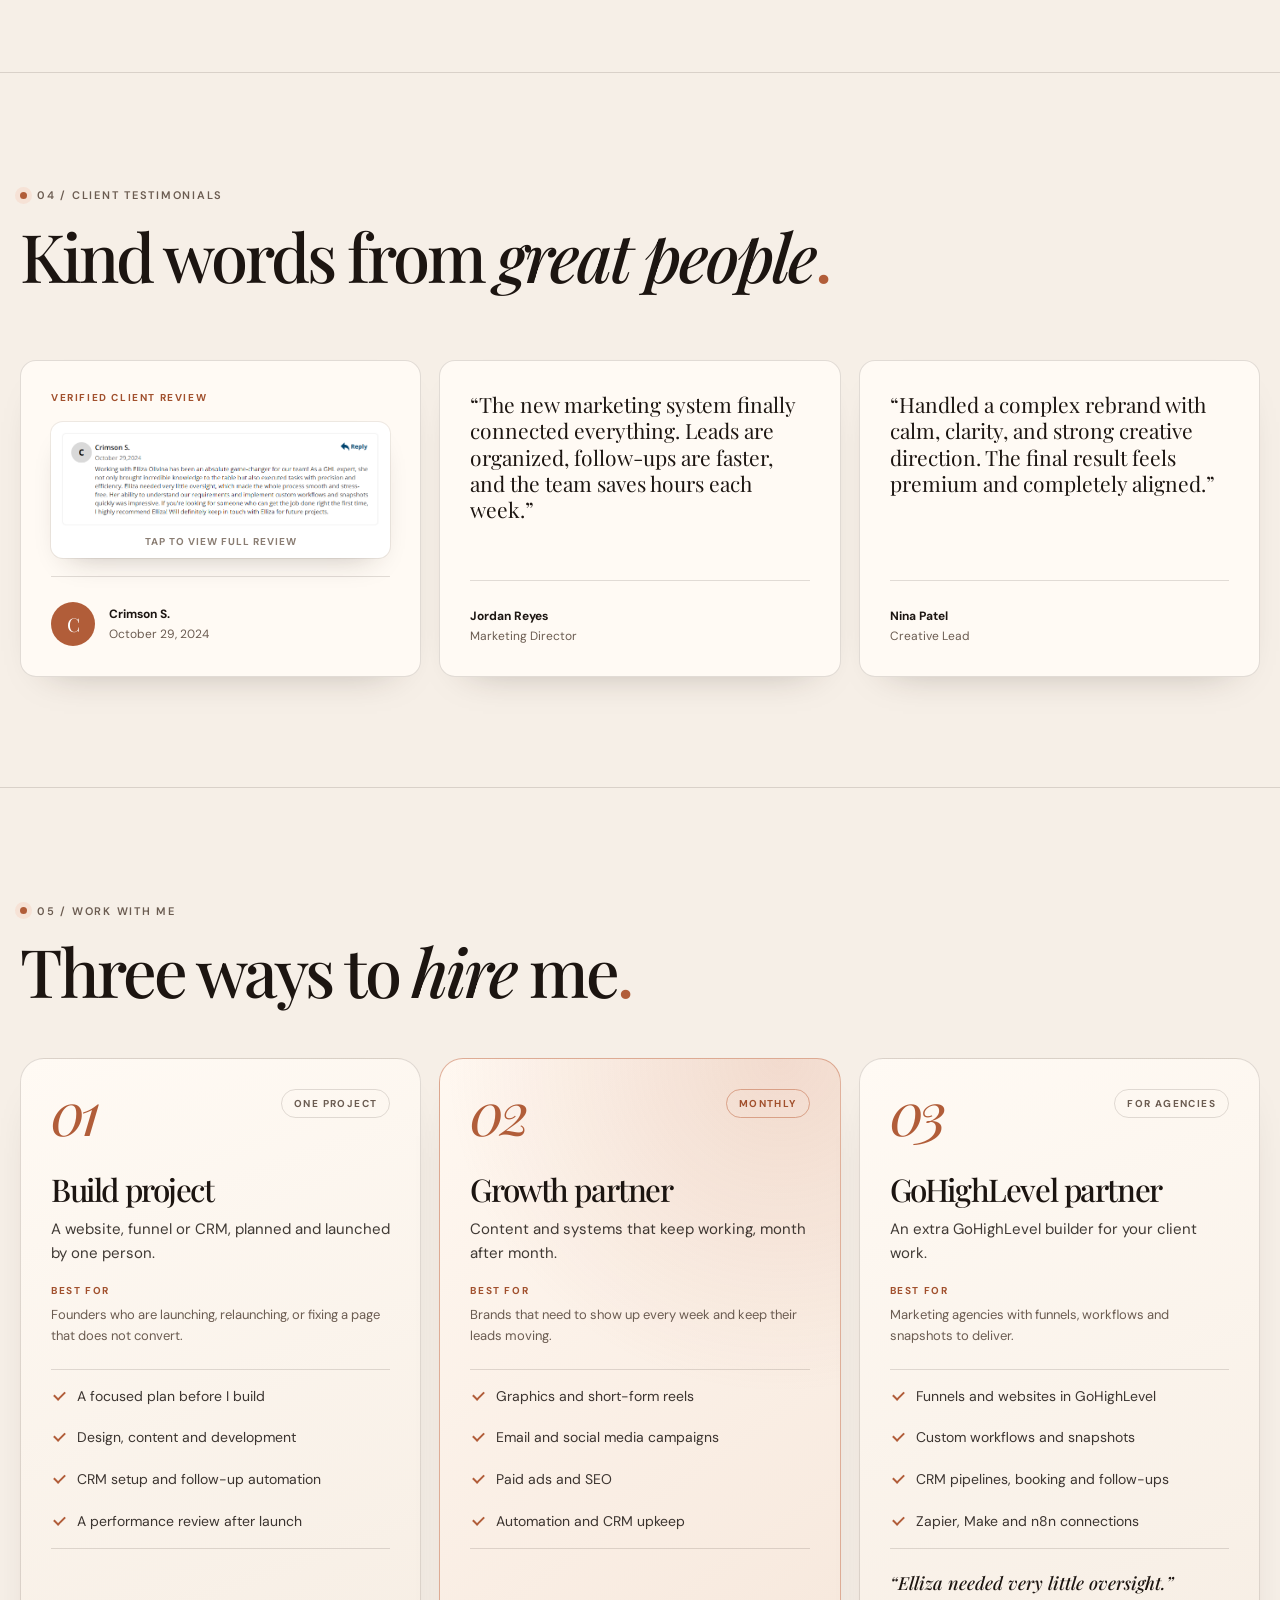
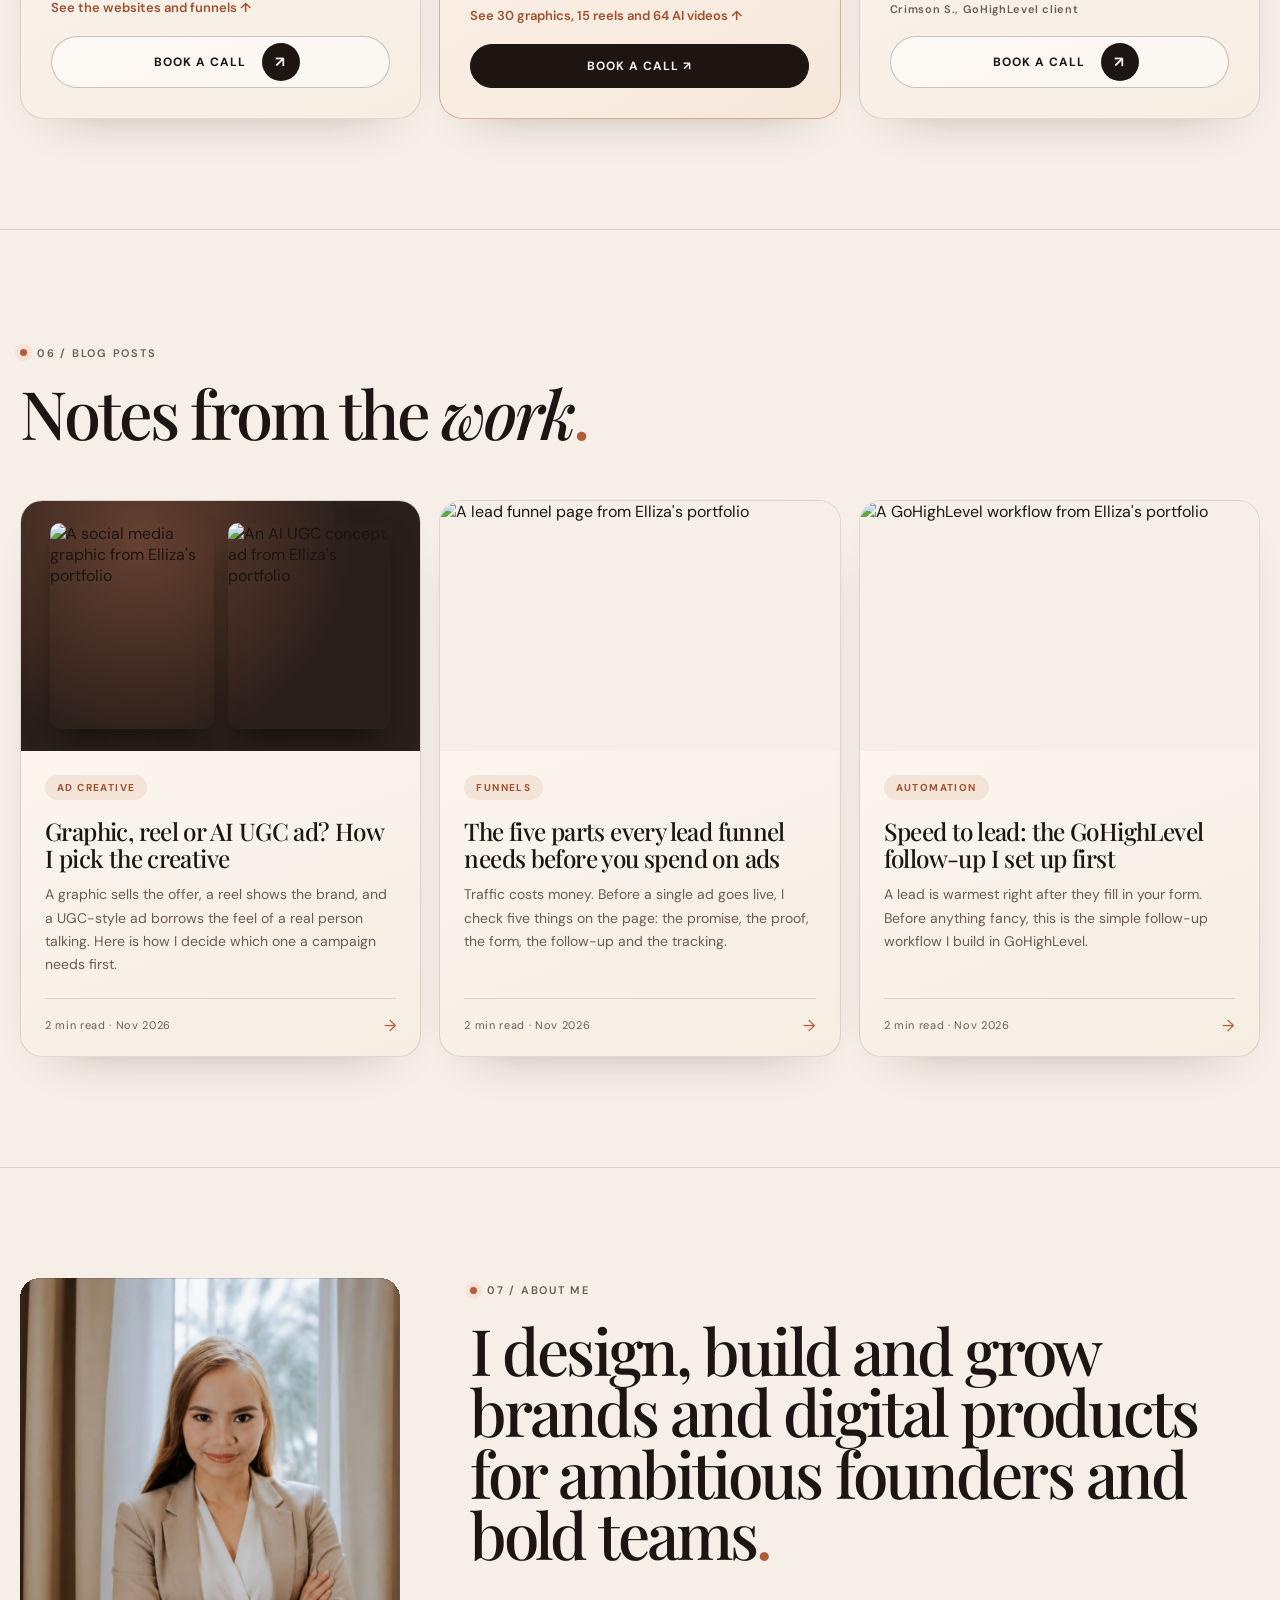
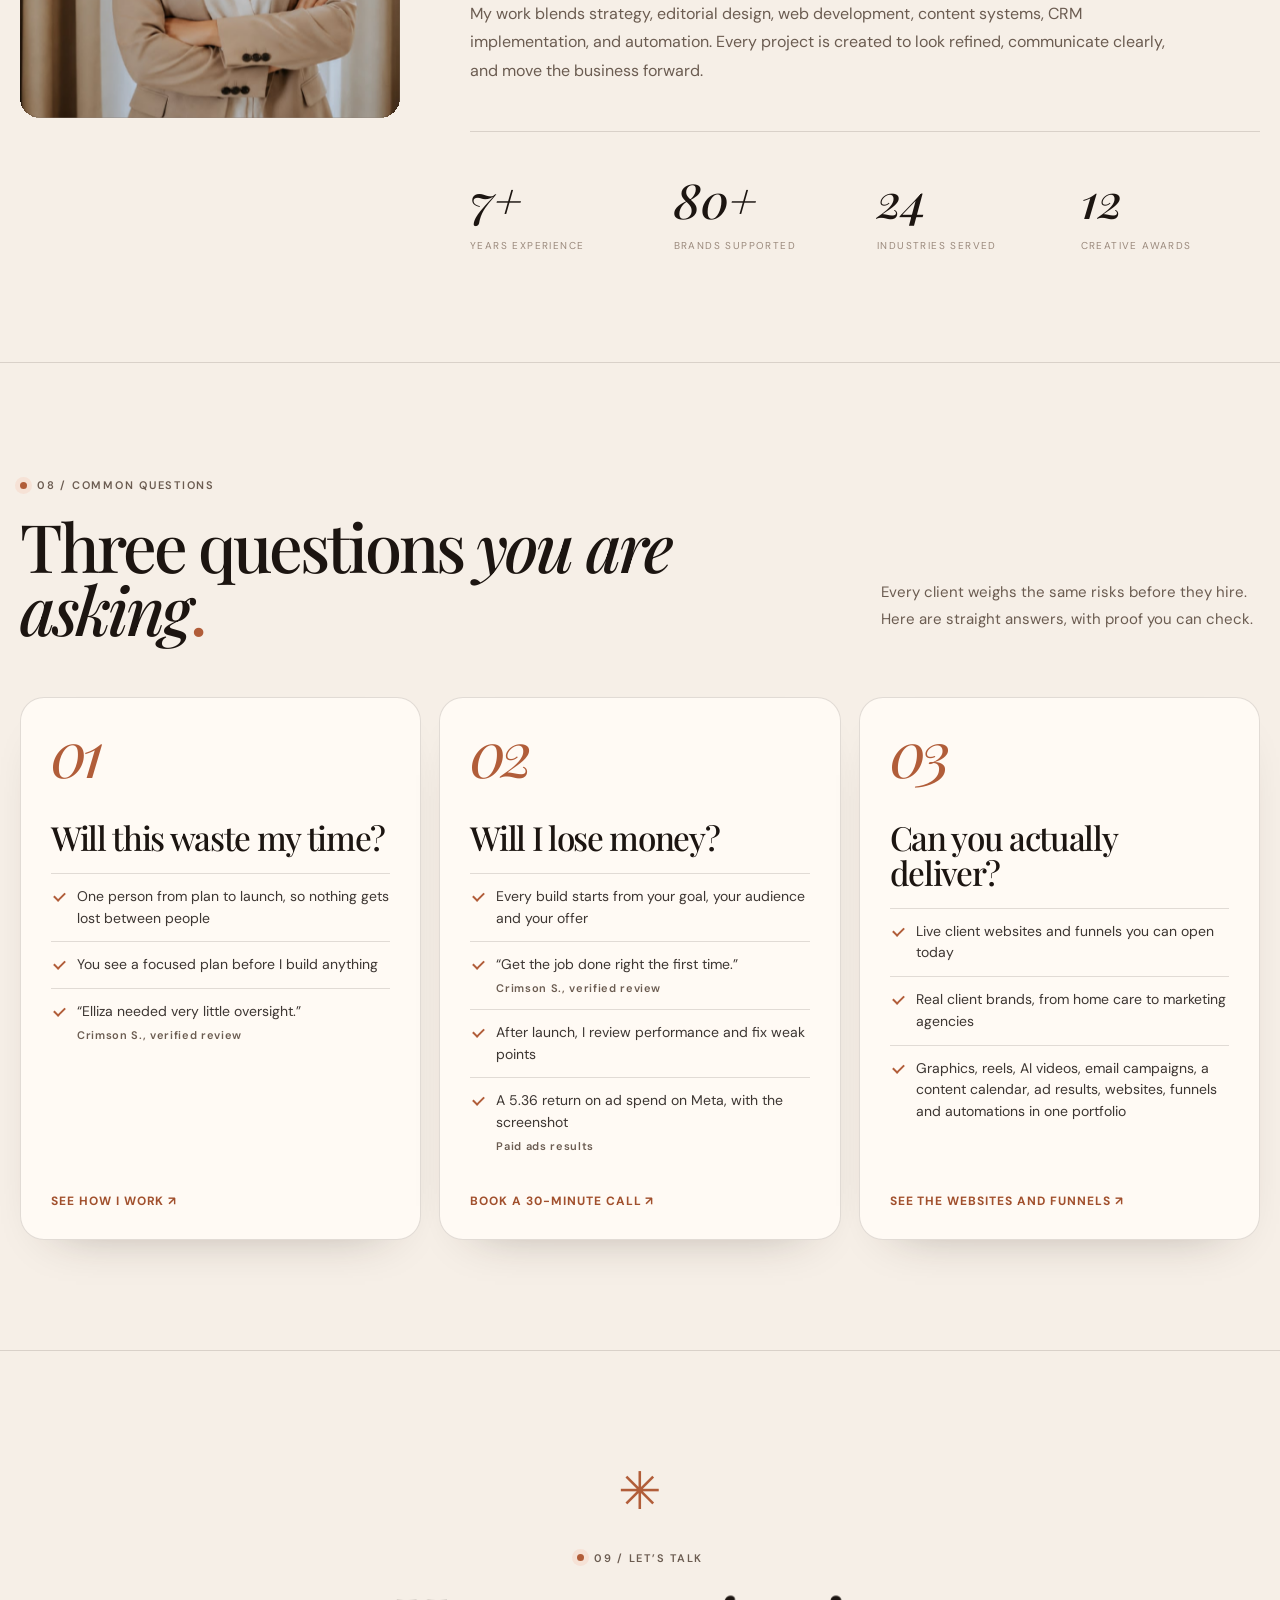
==== commit fc30a4ea: "Fix the Paid ads results layout: 3 across, rows line up Owner: fix the UX/UI of the ad results cards" ====
--- a/index.html
+++ b/index.html
@@ -117,7 +117,7 @@
   <link rel="stylesheet" href="assets/css/protect.css?v=20261112z">
   <link rel="stylesheet" href="assets/css/builds.css?v=20261112a">
   <link rel="stylesheet" href="assets/css/ai-ads.css?v=20261112b">
-  <link rel="stylesheet" href="assets/css/flow.css?v=20261119a">
+  <link rel="stylesheet" href="assets/css/flow.css?v=20261121a">
   <link rel="stylesheet" href="assets/css/wa-chat.css?v=20261112n">
   <link rel="stylesheet" href="assets/css/blog.css?v=20261112h">
   <link rel="stylesheet" href="/assets/css/light.css?v=20261113e">
@@ -456,7 +456,7 @@
           <p class="sw-desc">Meta, Google Ads and Shopify results, copied straight from the account screenshots. Open any card’s screenshot to check the proof yourself.</p>
           <ol class="adr-row reveal" id="adr-row">
           <li class="adr-card">
-            <p class="adr-k"><b>01</b>Meta</p>
+            <p class="adr-k"><b>01</b><span class="adr-pf" data-pf="meta">Meta</span></p>
             <h3>Lead ads</h3>
             <p class="adr-hero"><strong>8,775</strong><span>Facebook leads</span></p>
             <ul class="adr-lines"><li><b>$13.85</b> cost per lead</li><li><b>368</b> form results at $23.42 each</li><li><b>71</b> Facebook leads at $10.92 each</li></ul>
@@ -467,7 +467,7 @@
             </button>
           </li>
           <li class="adr-card">
-            <p class="adr-k"><b>02</b>Meta</p>
+            <p class="adr-k"><b>02</b><span class="adr-pf" data-pf="meta">Meta</span></p>
             <h3>Traffic</h3>
             <p class="adr-hero"><strong>135,635</strong><span>Reach</span></p>
             <ul class="adr-lines"><li><b>3,711</b> link clicks</li><li><b>1.41%</b> click-through rate</li><li><b>$8,943.84</b> ad spend</li></ul>
@@ -478,7 +478,7 @@
             </button>
           </li>
           <li class="adr-card">
-            <p class="adr-k"><b>03</b>Meta</p>
+            <p class="adr-k"><b>03</b><span class="adr-pf" data-pf="meta">Meta</span></p>
             <h3>Sales and ROAS</h3>
             <p class="adr-hero"><strong>5.36</strong><span>Return on ad spend (ROAS)</span></p>
             <ul class="adr-lines"><li><b>23</b> purchases</li><li><b>₱32,480.00</b> purchase value</li><li><b>₱6,055.12</b> ad spend</li></ul>
@@ -489,7 +489,7 @@
             </button>
           </li>
           <li class="adr-card">
-            <p class="adr-k"><b>04</b>Google Ads</p>
+            <p class="adr-k"><b>04</b><span class="adr-pf" data-pf="google">Google Ads</span></p>
             <h3>Conversions</h3>
             <p class="adr-hero"><strong>5,931.10</strong><span>Conversions</span></p>
             <ul class="adr-lines"><li><b>$5.32</b> cost per conversion</li><li><b>42,769</b> clicks</li><li><b>368,651</b> YouTube and Search ad impressions</li></ul>
@@ -500,7 +500,7 @@
             </button>
           </li>
           <li class="adr-card">
-            <p class="adr-k"><b>05</b>Shopify</p>
+            <p class="adr-k"><b>05</b><span class="adr-pf" data-pf="shopify">Shopify</span></p>
             <h3>Store sales</h3>
             <p class="adr-hero"><strong>$45,501.76</strong><span>Total sales, up 272%</span></p>
             <ul class="adr-lines"><li><b>$39,927.66</b> net sales, up 249%</li><li><b>10</b> orders, up 400%</li><li><b>$4,045.14</b> average order value</li></ul>
@@ -511,7 +511,7 @@
             </button>
           </li>
           <li class="adr-card">
-            <p class="adr-k"><b>06</b>Meta</p>
+            <p class="adr-k"><b>06</b><span class="adr-pf" data-pf="meta">Meta</span></p>
             <h3>Bootcamp sales</h3>
             <p class="adr-hero"><strong>16</strong><span>Order form purchases in one day</span></p>
             <ul class="adr-lines"><li><b>$31.43</b> cost per purchase</li><li><b>11</b> purchases from one VIP Ticket ad at $20.97 each</li><li><b>$502.83</b> ad spend</li></ul>
--- a/assets/css/flow.css
+++ b/assets/css/flow.css
@@ -146,3 +146,37 @@
   .sw-spot-stats { gap: 10px; }
   .sw-spot-stats strong { font-size: 22px; }
 }
+
+/* 06 Paid ads results, layout fix (owner 2026-11-21: "fix the UX/UI design of this"). The 6 cards ran 5 across with
+   card 06 alone on a second row, and each card was narrow with small grey text. Now: 3 across on desktop and 2 on
+   tablet (two or three full rows, no lone card), every row of text lines up across the cards (subgrid), the source
+   line sits under the title, the main number is bigger on a soft panel, and the platform is a chip with a colour dot.
+   Phones keep the sliding row. Markup change: the platform name is wrapped in .adr-pf. */
+.adr-pf { display: inline-flex; align-items: center; gap: 7px; padding: 6px 11px 6px 9px; border: 1px solid var(--line); border-radius: 999px; color: var(--text); font-size: 10px; letter-spacing: .14em; white-space: nowrap; }
+.adr-pf::before { content: ""; width: 7px; height: 7px; border-radius: 50%; background: var(--pf, var(--accent)); }
+.adr-pf[data-pf="meta"] { --pf: #1877f2; }
+.adr-pf[data-pf="google"] { --pf: #34a853; }
+.adr-pf[data-pf="shopify"] { --pf: #95bf47; }
+.adr-card > .adr-k { order: 1; }
+.adr-card > h3 { order: 2; margin: 22px 0 6px; font-size: 26px; }
+.adr-card > .adr-sub { order: 3; margin: 0 0 18px; color: var(--muted); font-size: 12px; line-height: 1.5; }
+.adr-card > .adr-hero { order: 4; margin: 0 0 4px; padding: 16px 16px 14px; border-radius: 14px; background: rgba(200,120,88,.09); }
+.adr-card > .adr-lines { order: 5; margin: 0 0 18px; border-top: 0; }
+.adr-card > .adr-shot { order: 6; aspect-ratio: 21 / 9; }
+.adr-hero strong { font-size: clamp(32px, 2.9vw, 42px); }
+.adr-hero span { font-size: 12.5px; }
+.adr-lines li { padding: 10px 2px; font-size: 13px; }
+.adr-lines li:last-child { border-bottom: 0; }
+@media (min-width: 640px) {
+  .adr-row, .adr-row.is-all { display: grid; grid-template-columns: repeat(2, minmax(0, 1fr)); gap: 18px; overflow: visible; padding-bottom: 0; }
+}
+@media (min-width: 980px) {
+  .adr-row, .adr-row.is-all { grid-template-columns: repeat(3, minmax(0, 1fr)); gap: 20px; }
+  .adr-card { padding: 26px 24px 24px; }
+}
+@supports (grid-template-rows: subgrid) {
+  @media (min-width: 640px) {
+    .adr-card { display: grid; grid-row: span 6; grid-template-rows: subgrid; row-gap: 0; }
+    .adr-card > .adr-shot { align-self: end; }
+  }
+}
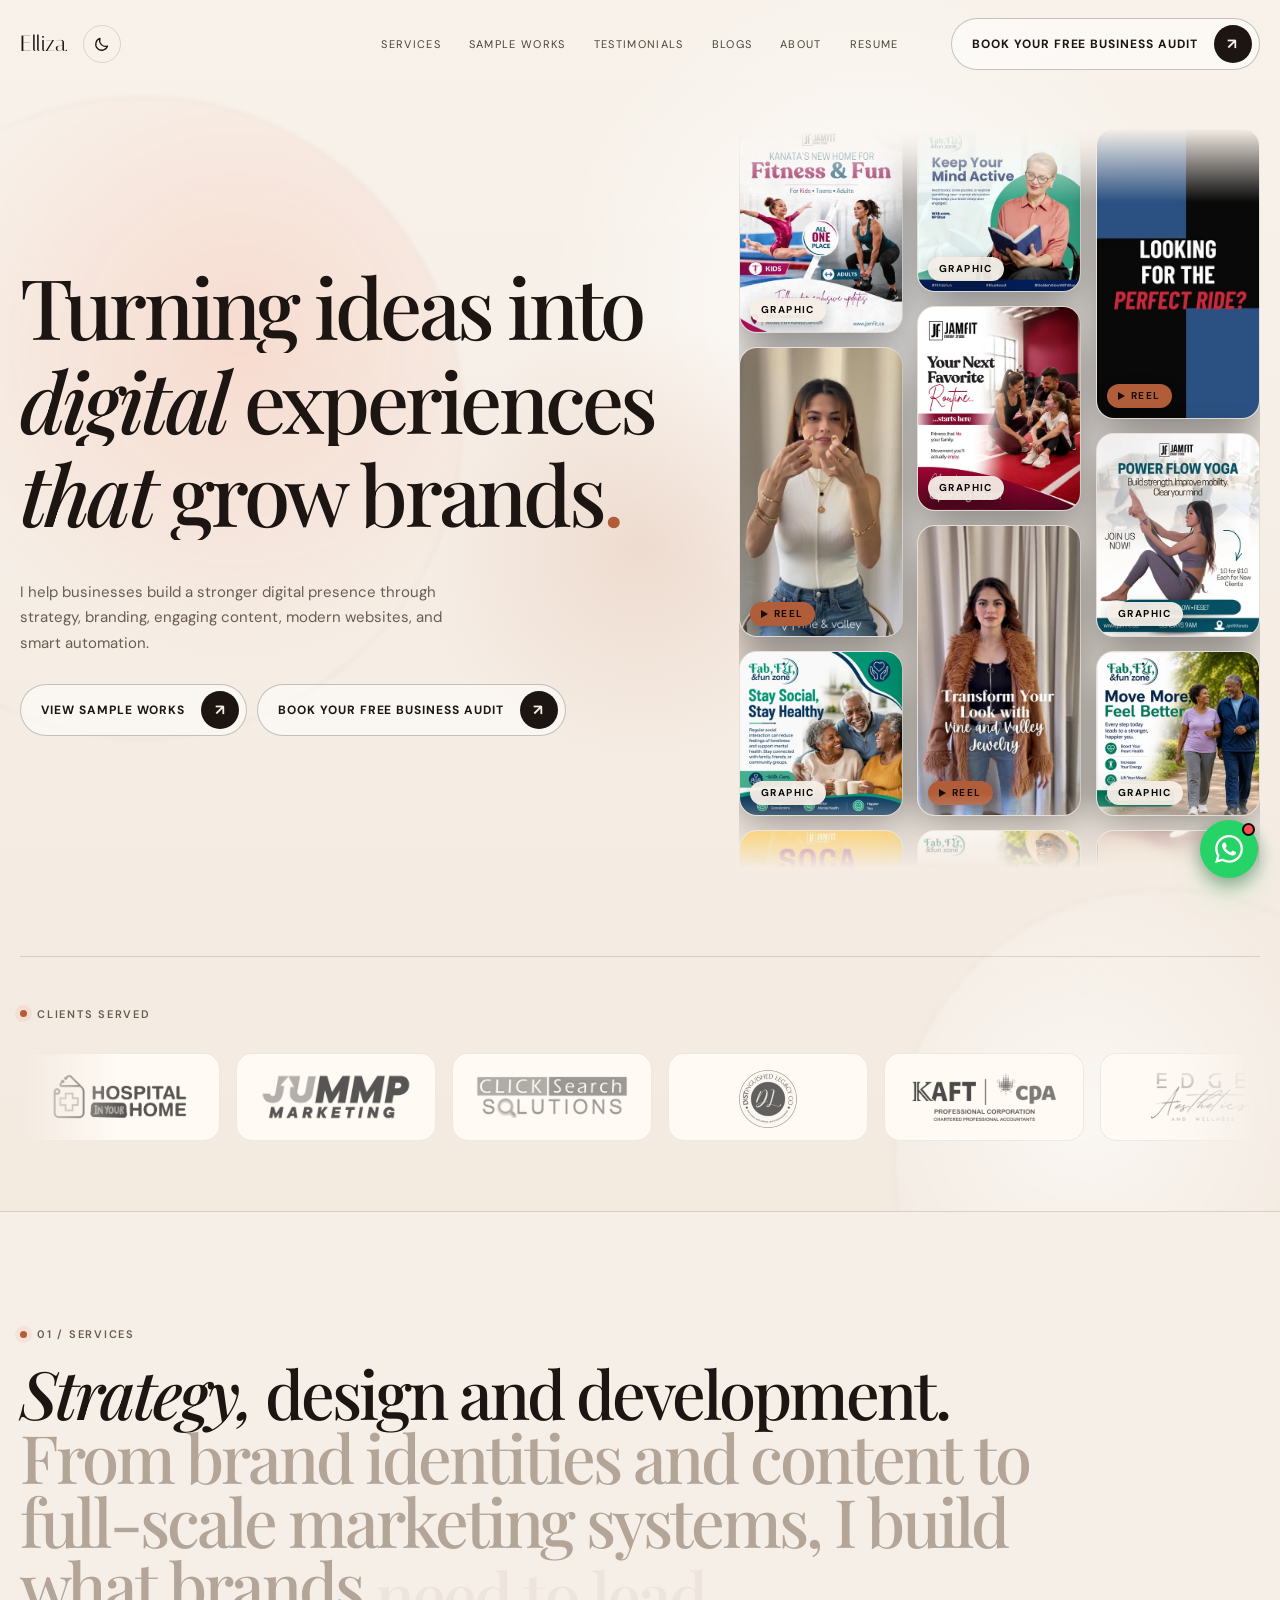
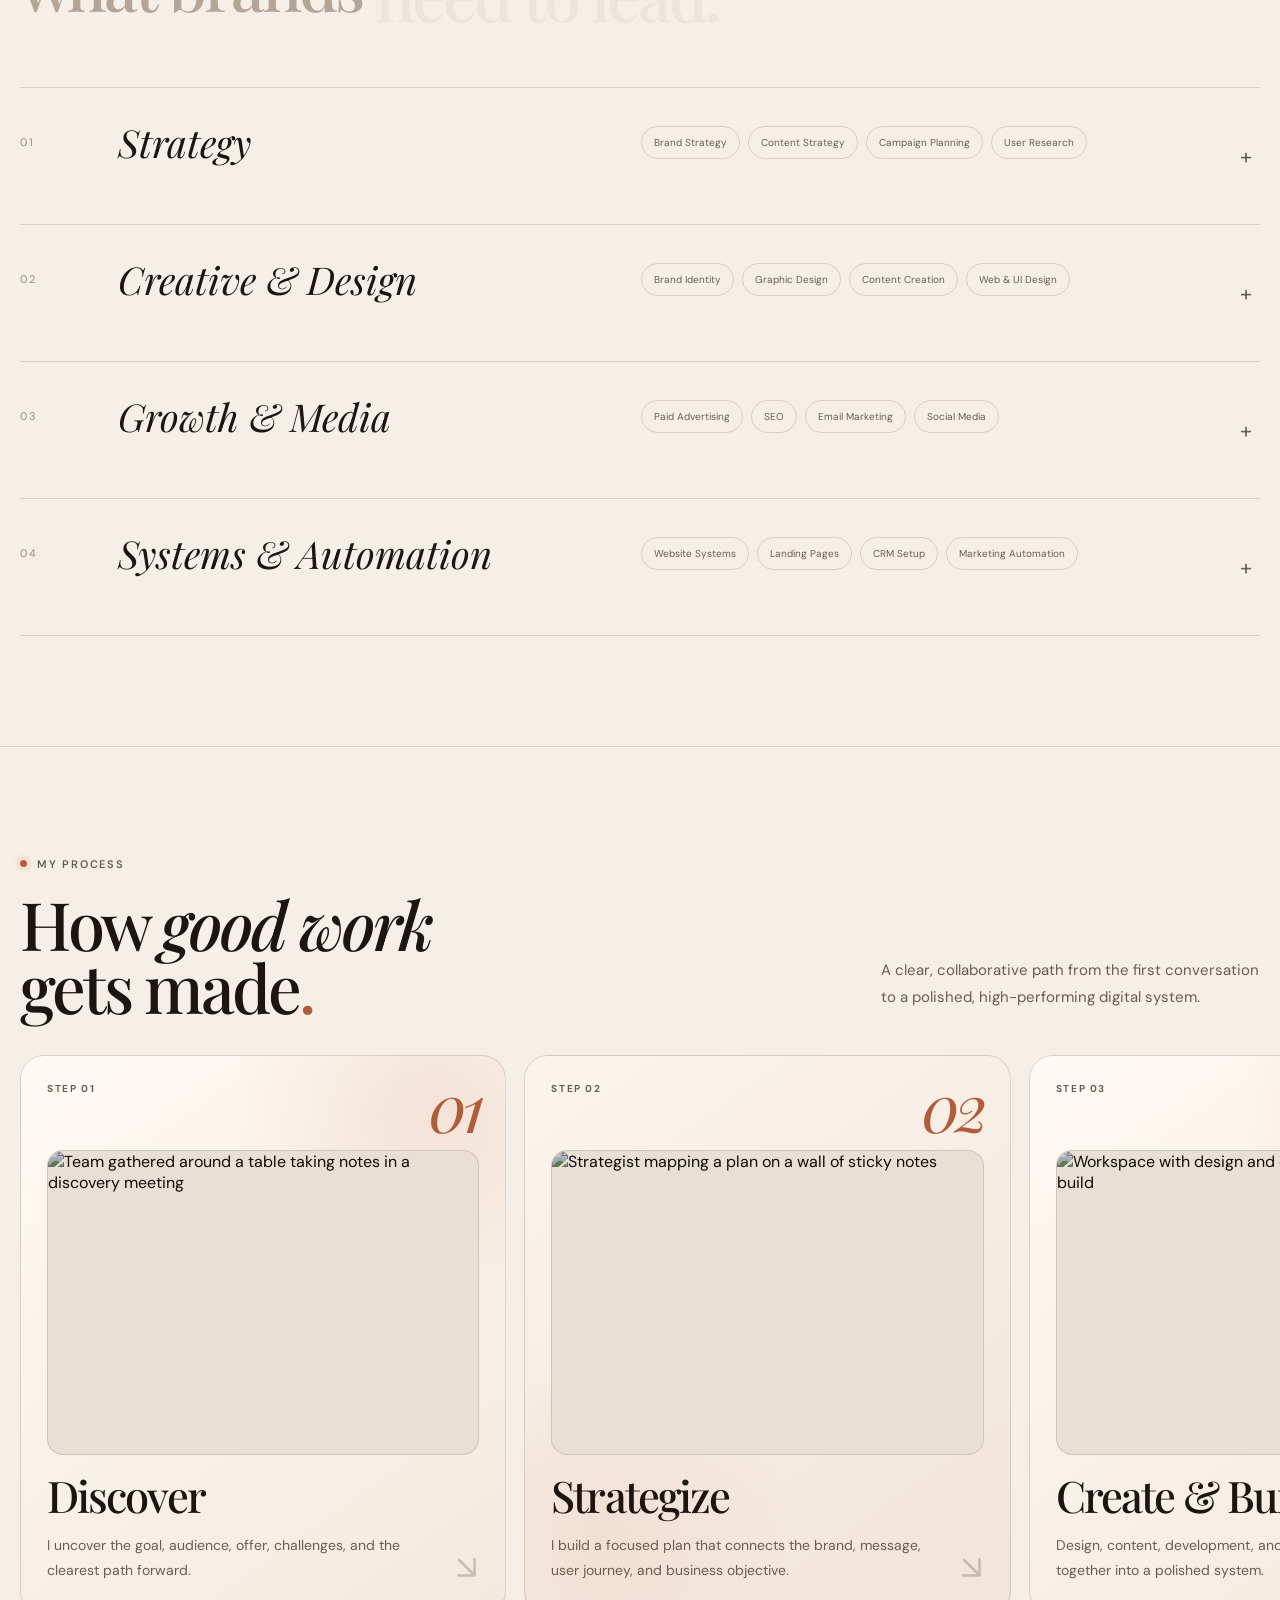
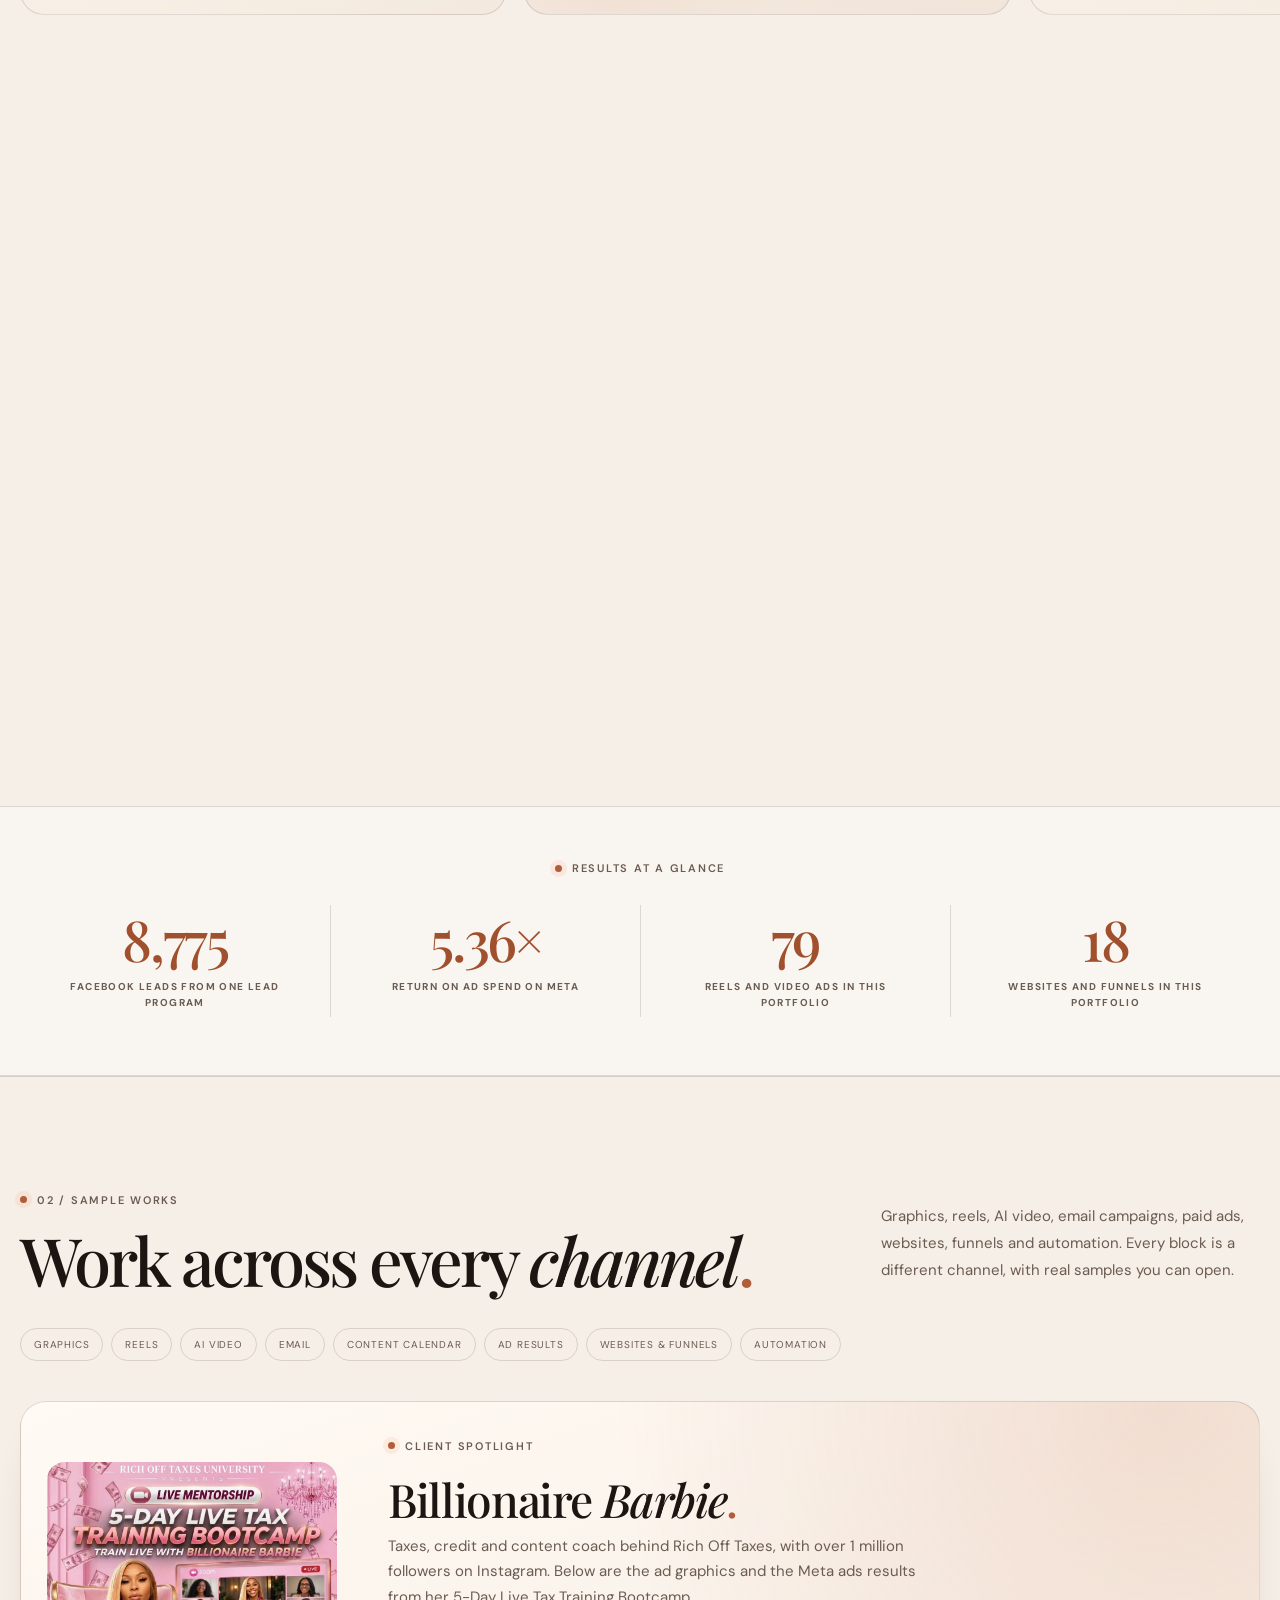
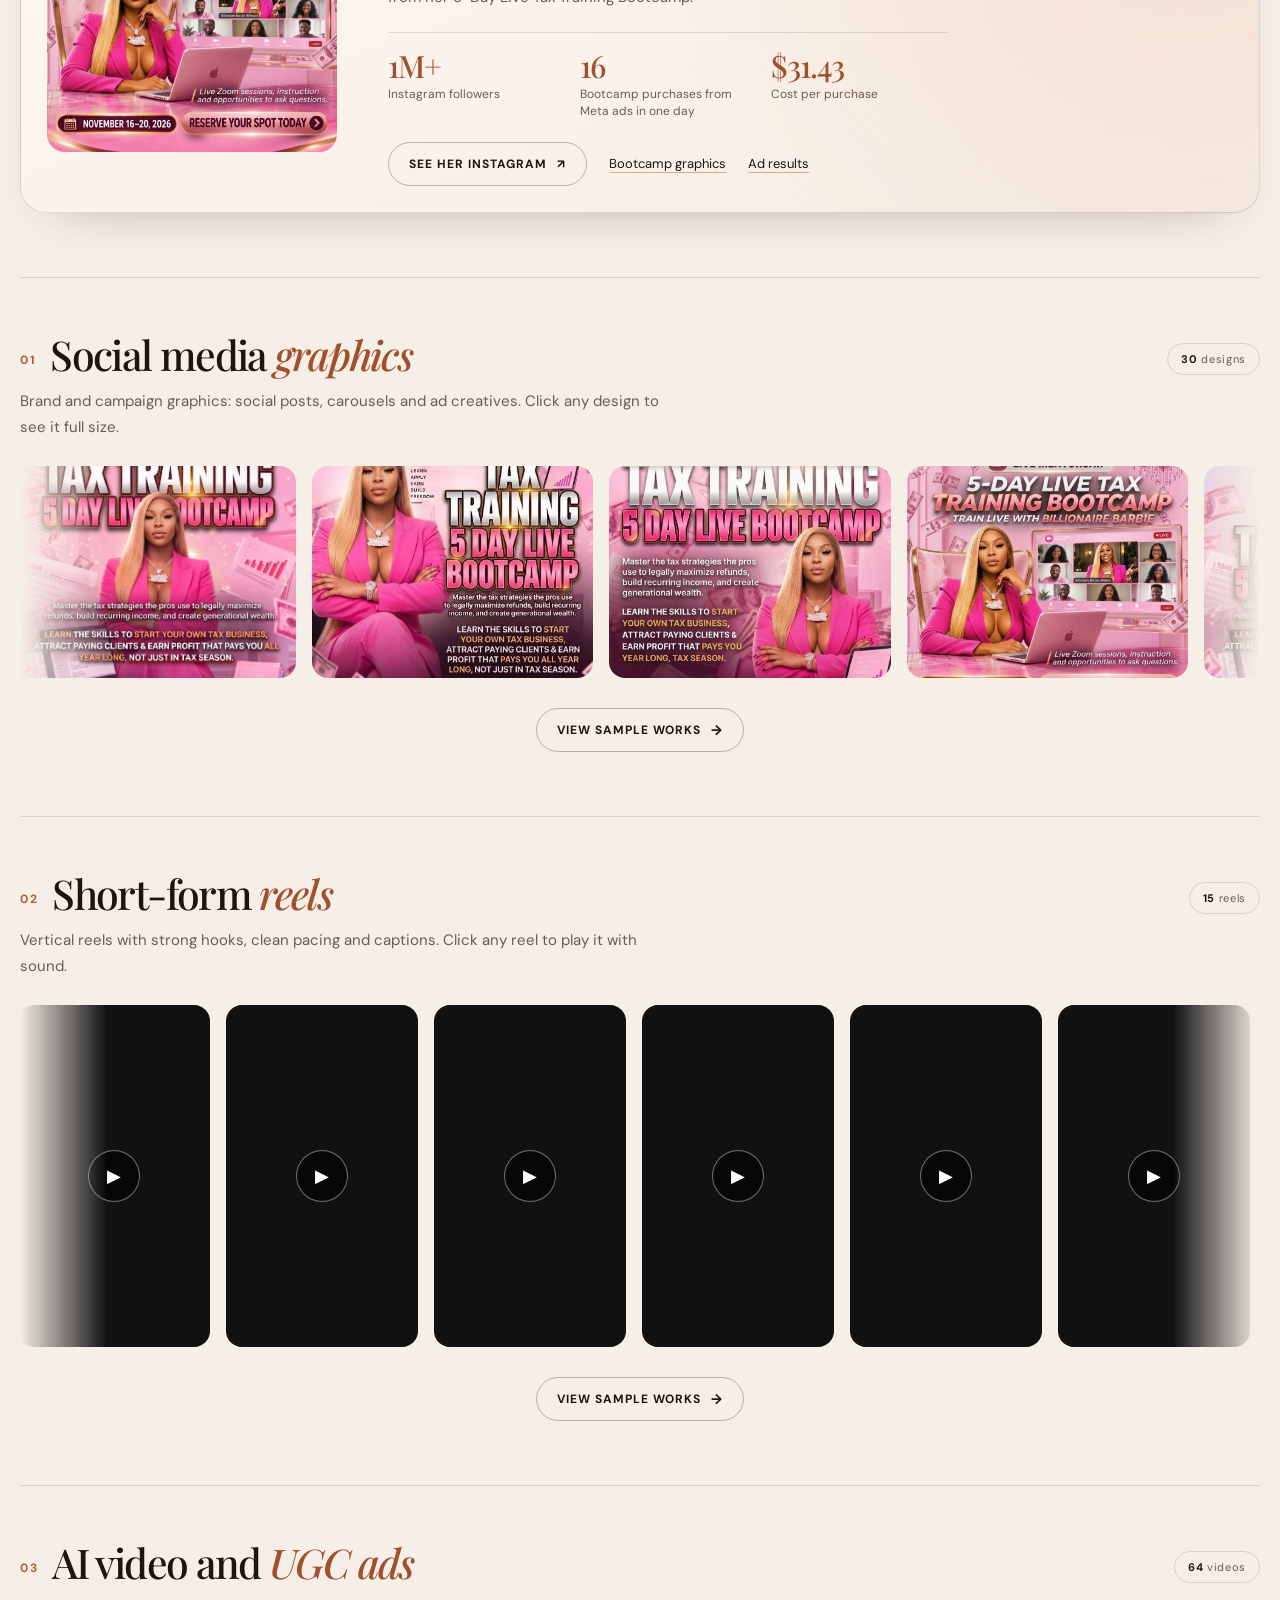
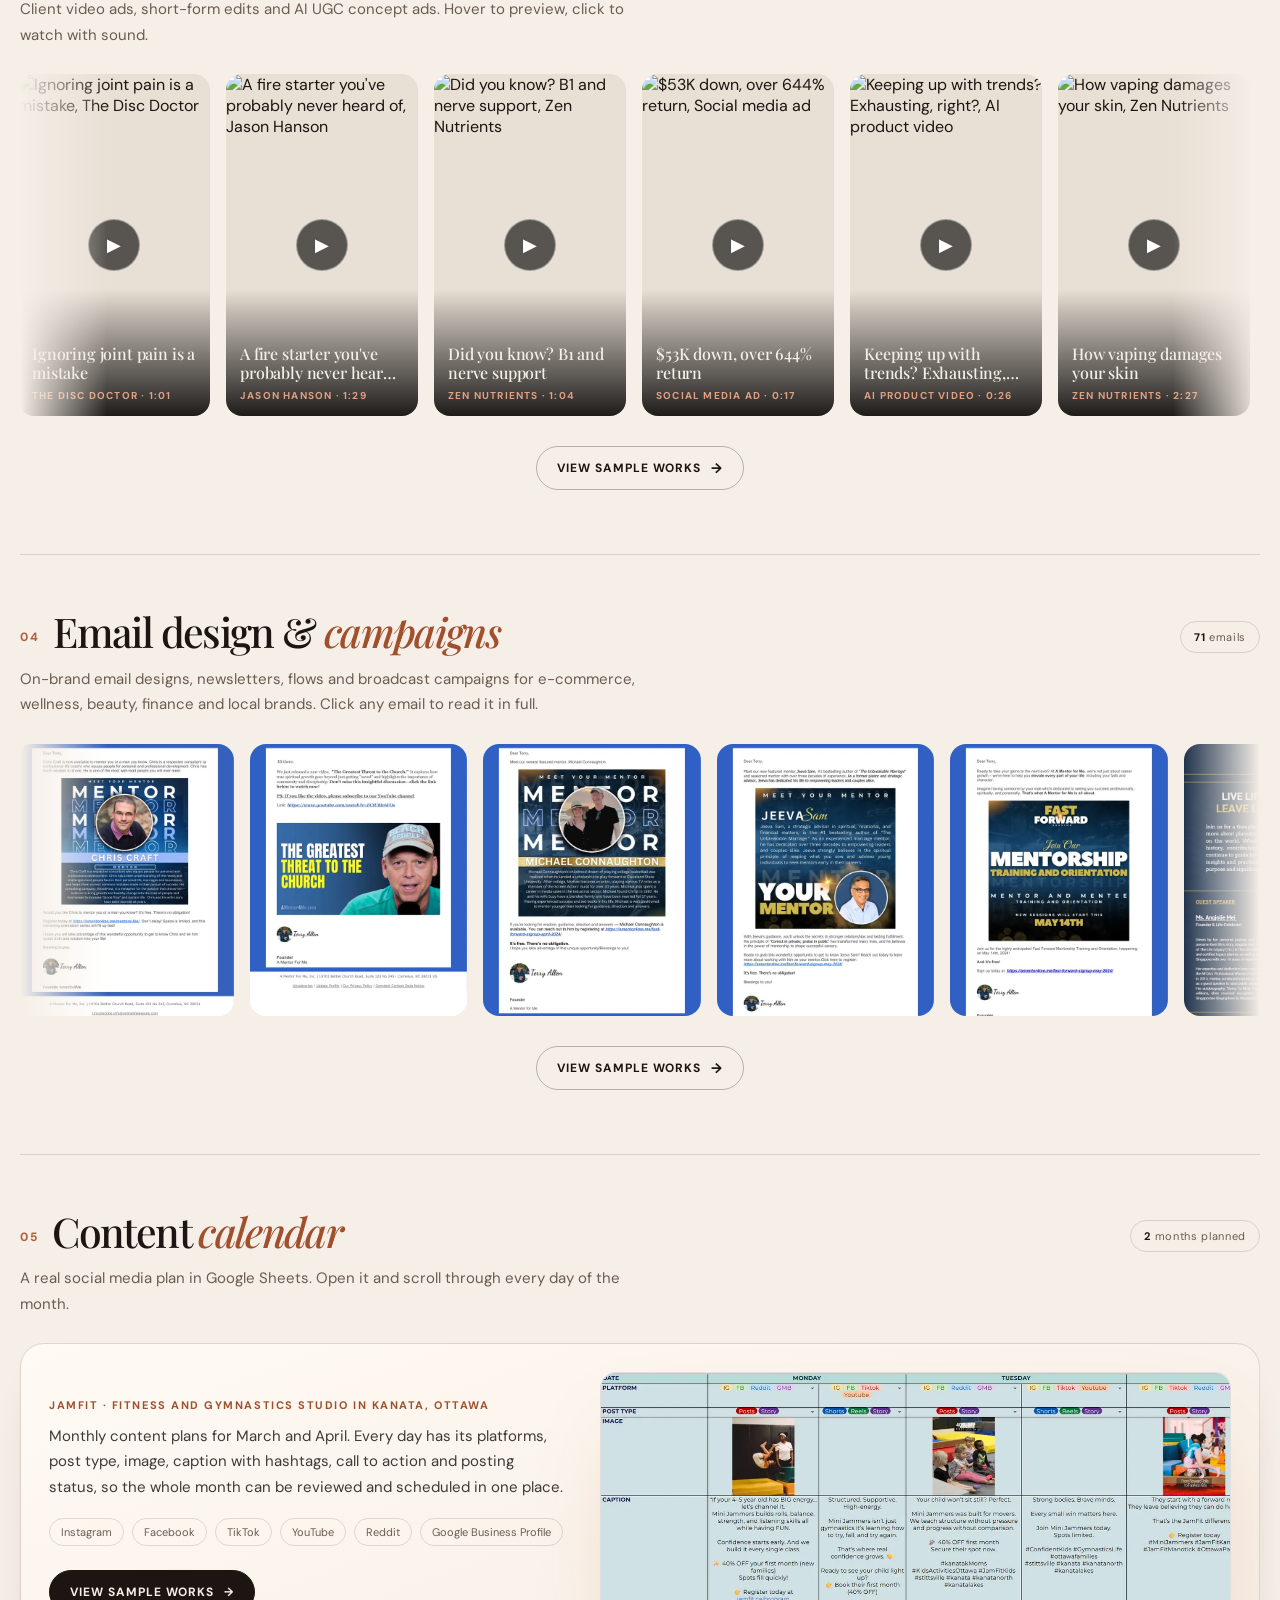
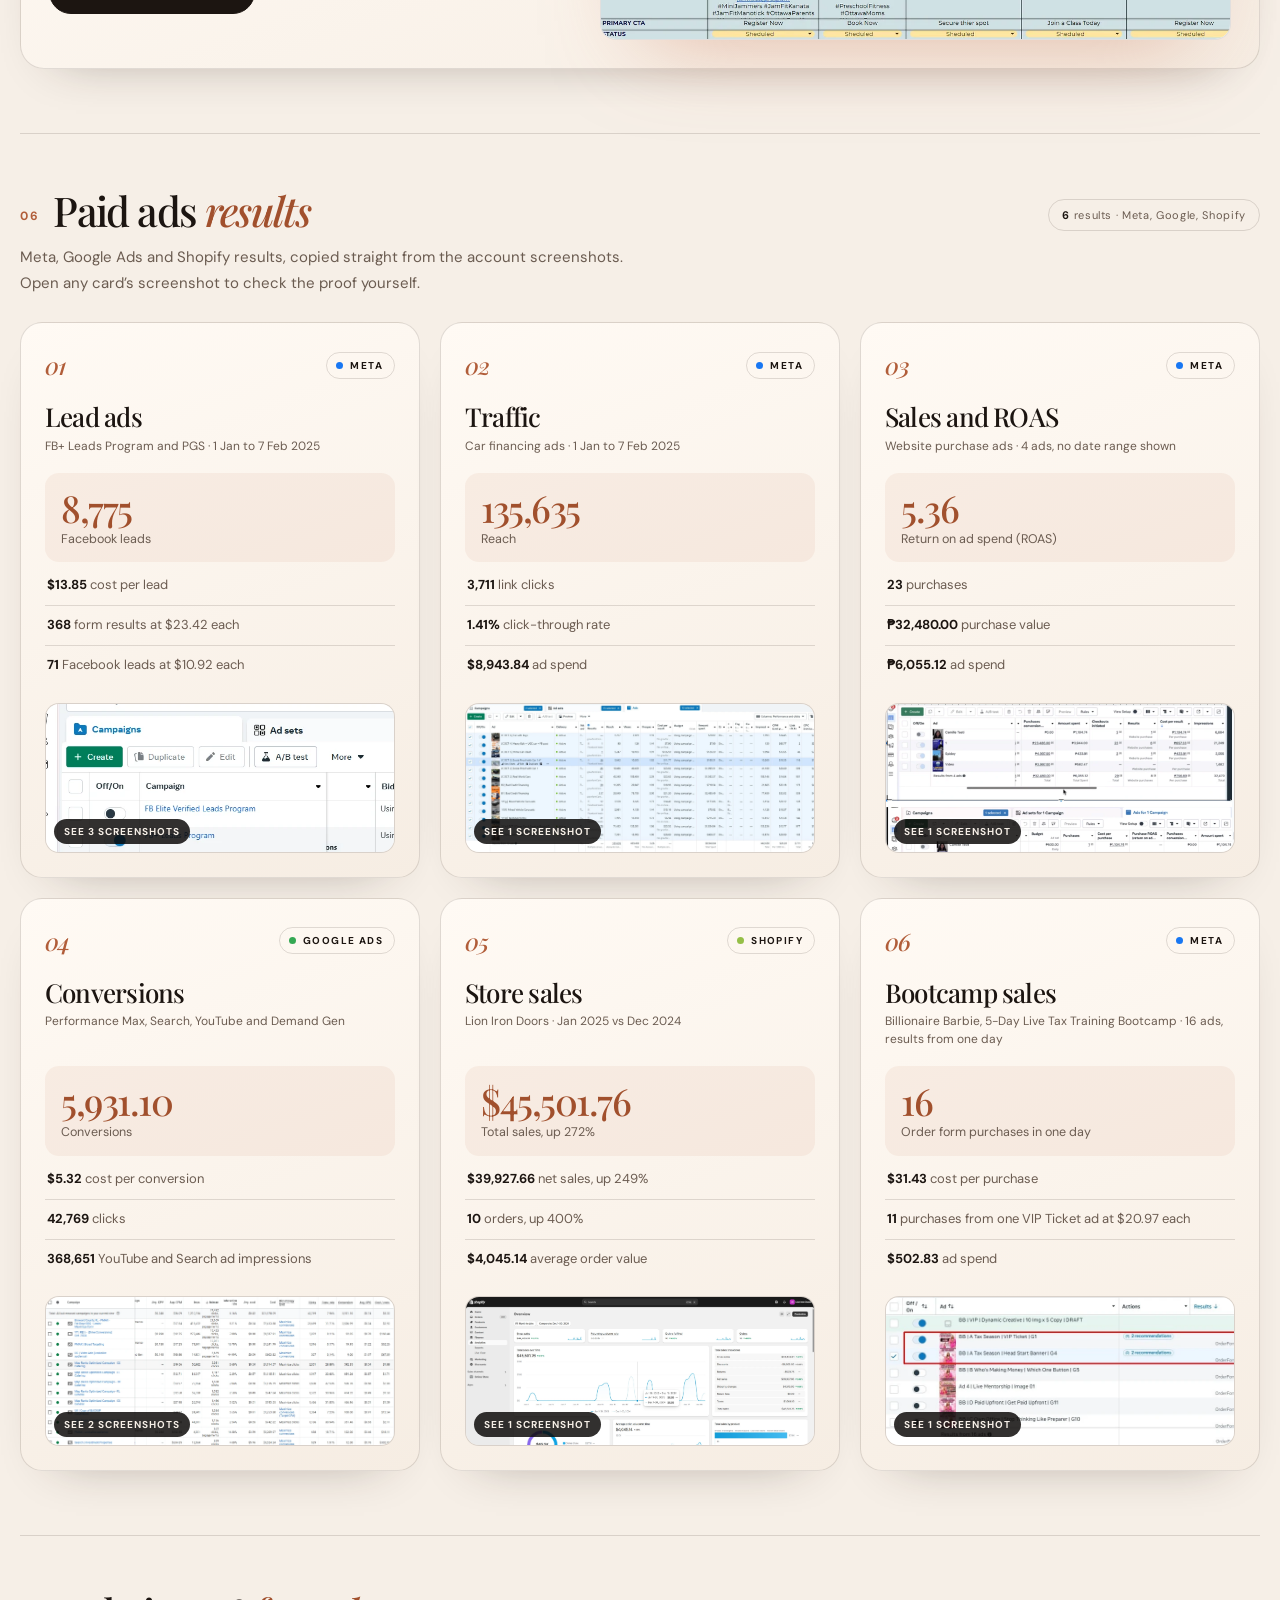
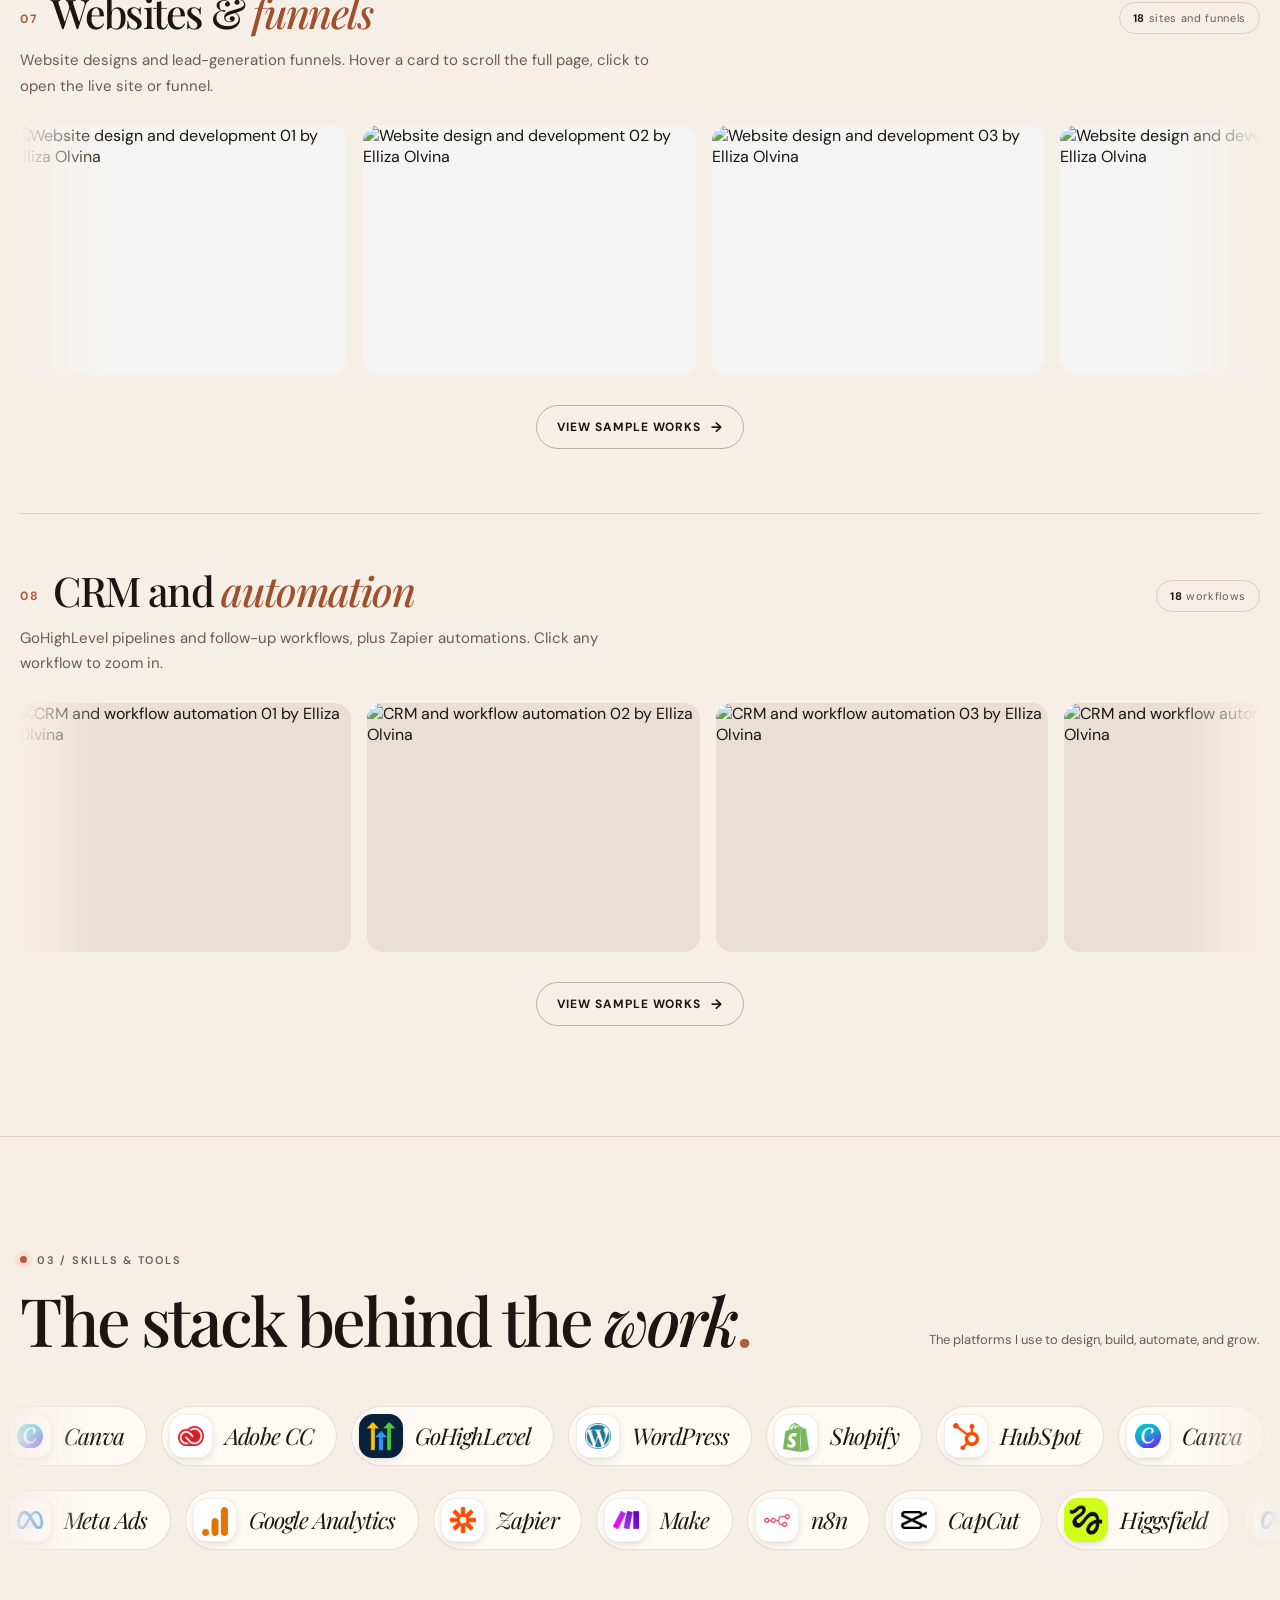
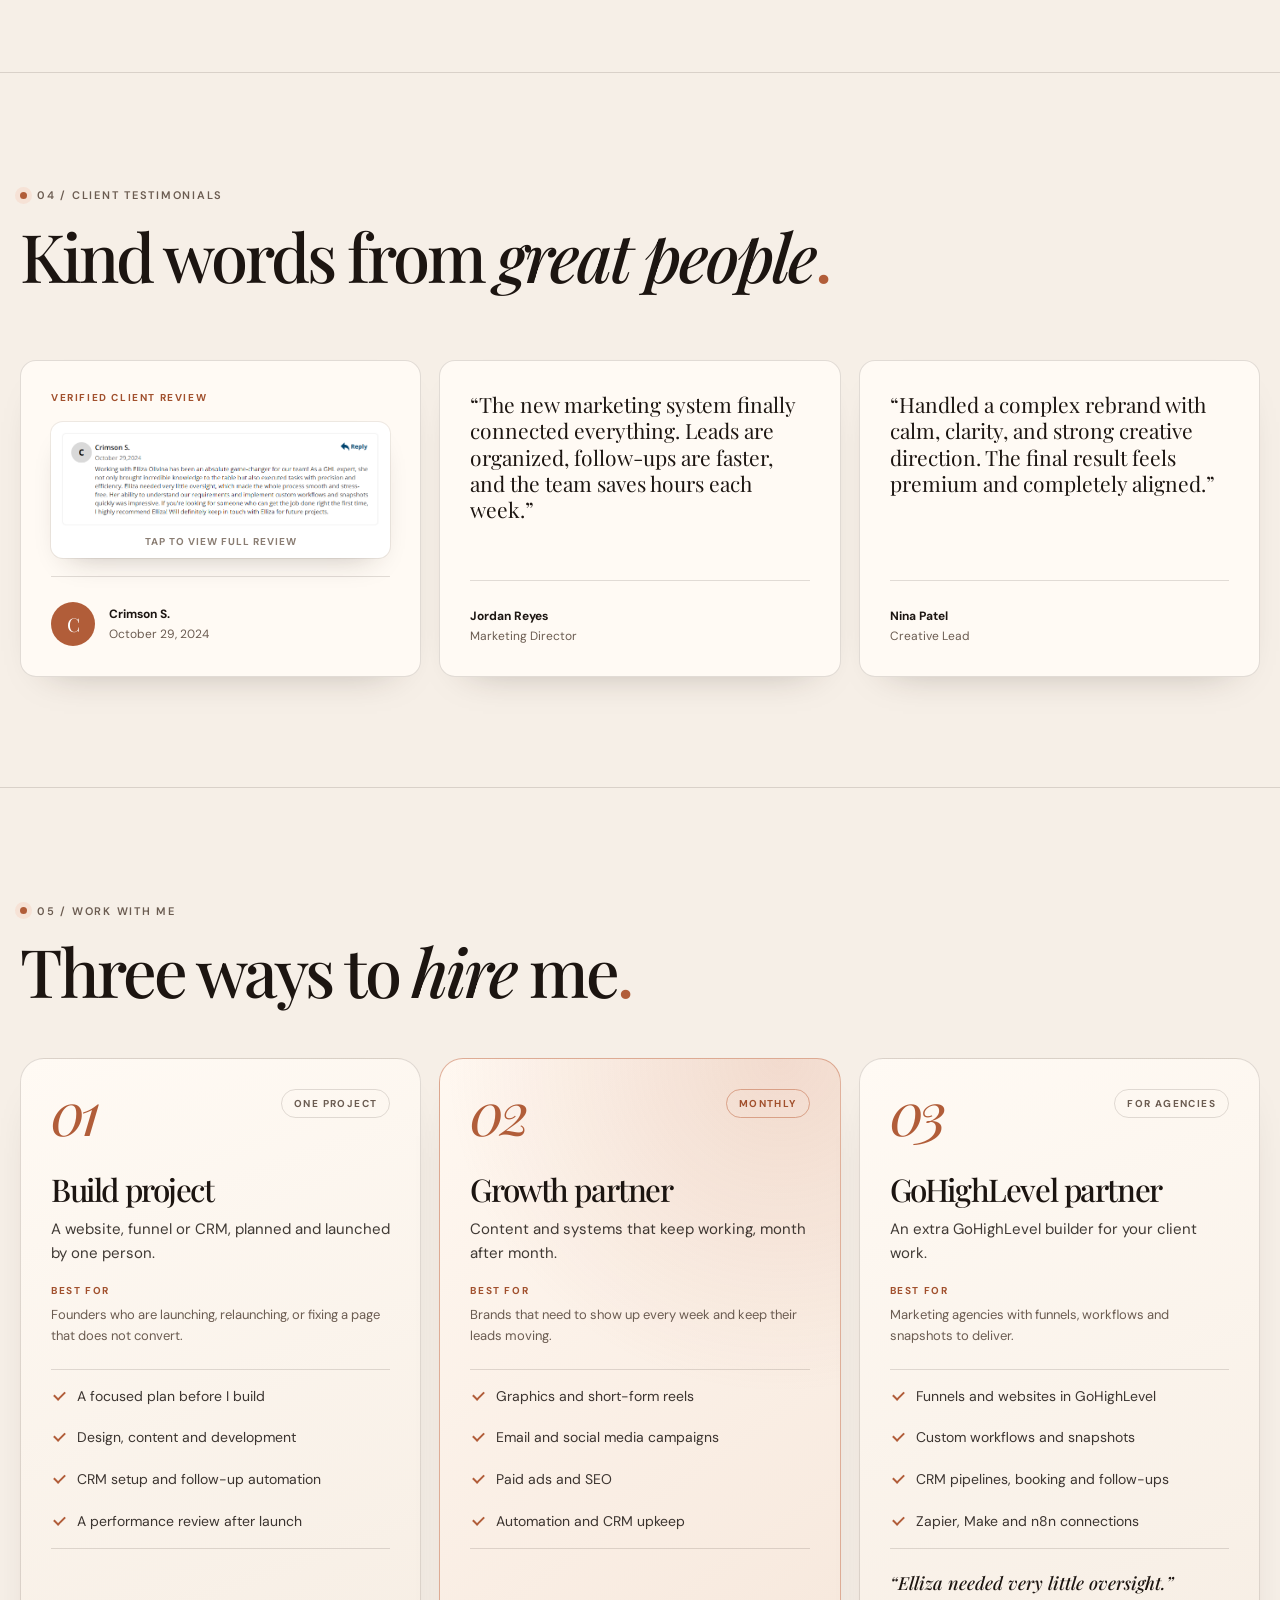
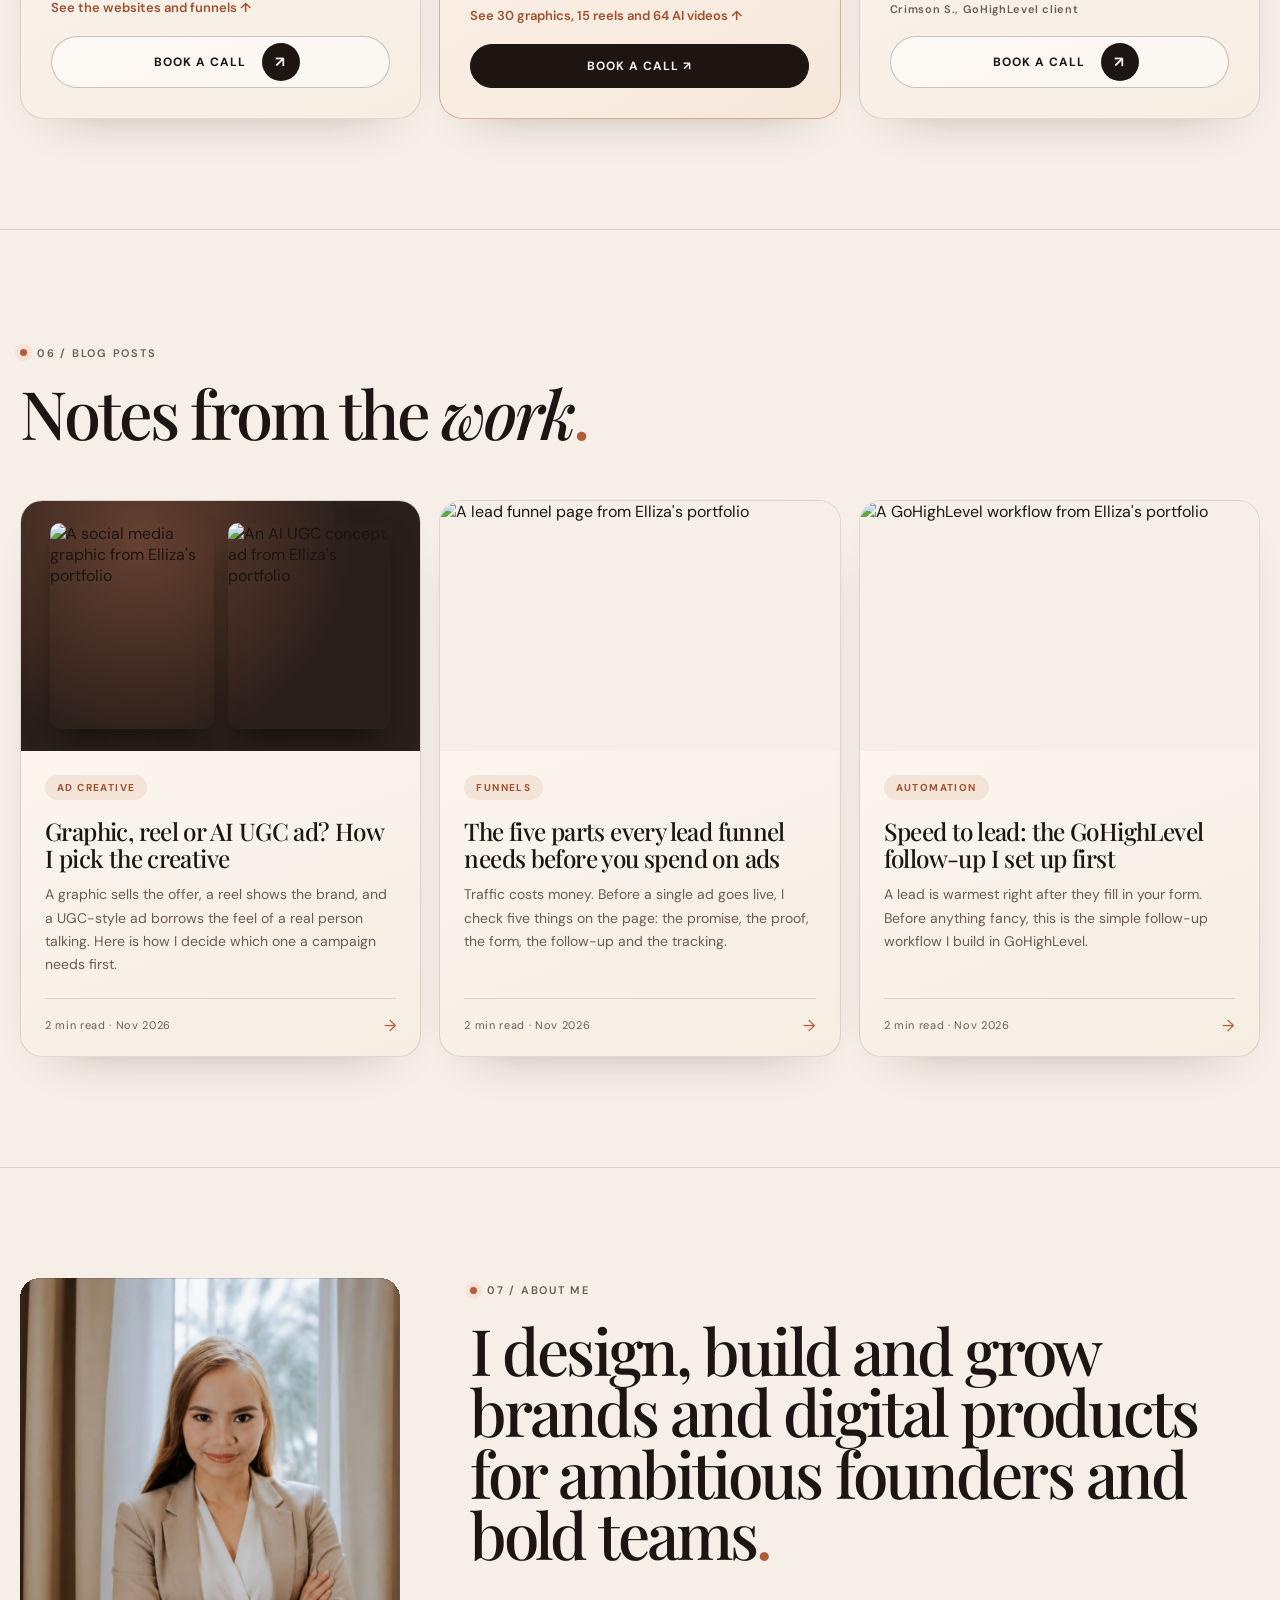
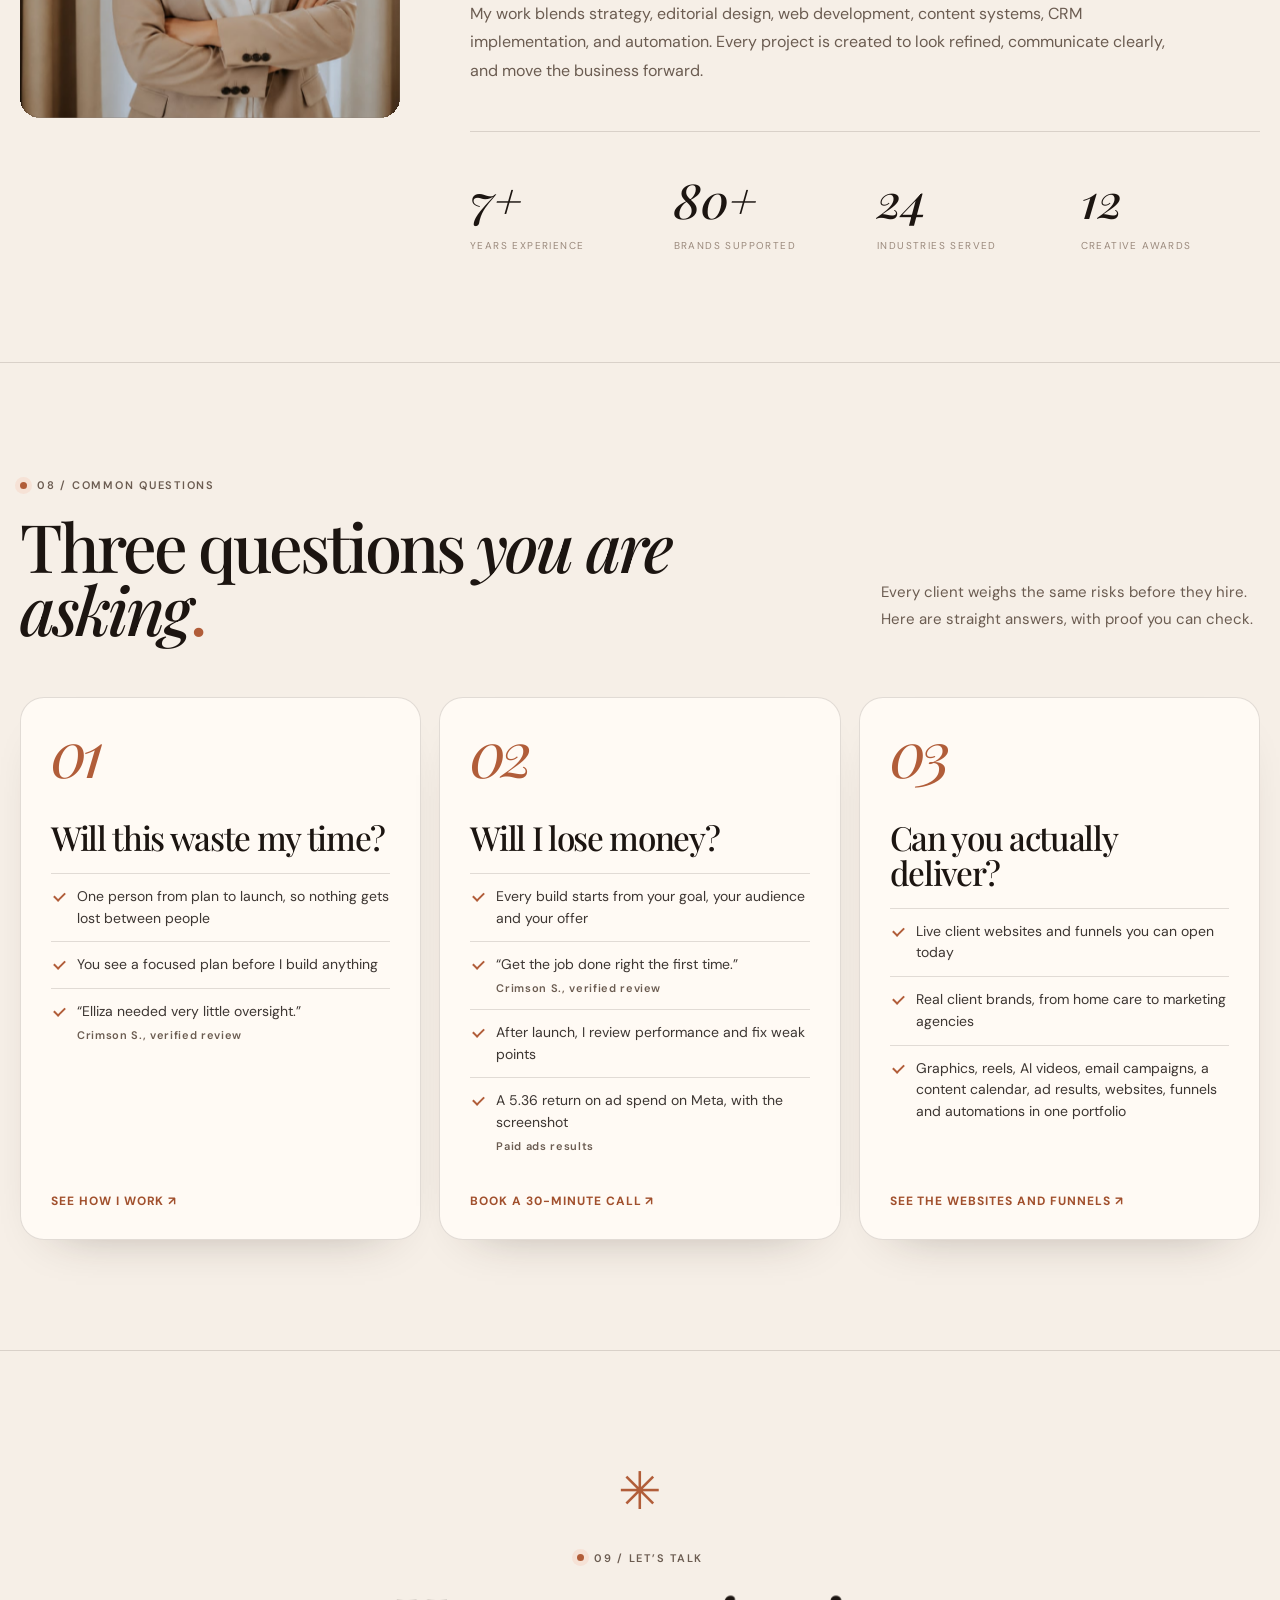
==== commit cff6b170: "Fix dead Funnel 03 link and add the favicon to the unlock page Bug sweep: ffbenterprises.com/vsl ret" ====
--- a/index.html
+++ b/index.html
@@ -900,7 +900,7 @@
   <script src="assets/js/ai-video.js?v=20261112b"></script>
   <script src="assets/js/emails.js?v=20261113a"></script>
   <script src="assets/js/zapier.js?v=20261113e"></script>
-  <script src="assets/js/main.js?v=20261119a"></script>
+  <script src="assets/js/main.js?v=20261121a"></script>
   <script src="assets/js/sample-works.js?v=20261112i"></script>
   <script src="assets/js/protect.js?v=20261003a" defer></script>
   <script src="assets/js/ads.js?v=20261112b" defer></script>
